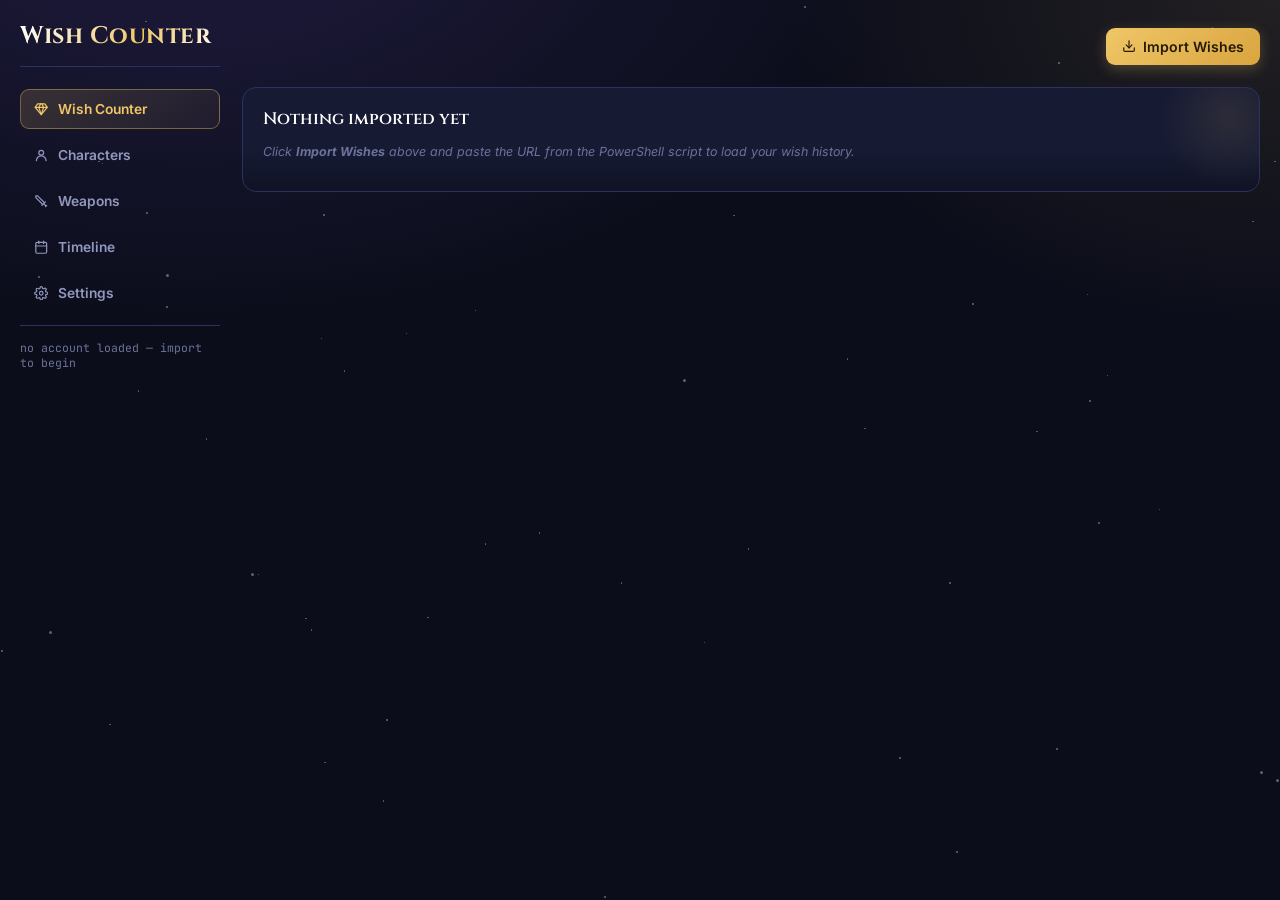
==== wish-counter.html @ 2083ac7d "Uploaded Files" ====
﻿<!DOCTYPE html>
<html lang="en">
<head>
<meta charset="UTF-8">
<meta name="viewport" content="width=device-width, initial-scale=1.0">
<title>Wish Counter</title>
<link rel="preconnect" href="https://fonts.googleapis.com">
<link href="https://fonts.googleapis.com/css2?family=Cinzel:wght@500;600;700&family=Inter:wght@400;500;600;700&family=JetBrains+Mono:wght@400;500&display=swap" rel="stylesheet">
<style>
  :root{
    --bg: #0b0d1a;
    --bg-2: #101324;
    --panel: #161a33;
    --panel-2: #1d2144;
    --panel-3: #262b52;
    --line: #2c3160;
    --text: #eef0fb;
    --muted: #9298bd;
    --muted-2: #6c7299;
    --gold: #f0c667;
    --gold-dim: #a9873f;
    --purple: #c79bf5;
    --purple-dim: #7a5ea8;
    --blue: #7fb8ea;
    --win: #7fe0a3;
    --lose: #f2879a;
    --danger: #f2879a;
    --radius: 14px;
    --radius-sm: 9px;
    font-size: 16px;
  }
  *{box-sizing:border-box;}
  html,body{margin:0;padding:0;}
  body{
    background:
      radial-gradient(1200px 700px at 15% -10%, rgba(120,90,220,0.18), transparent 60%),
      radial-gradient(900px 600px at 100% 0%, rgba(240,198,103,0.10), transparent 55%),
      var(--bg);
    color:var(--text);
    font-family:'Inter', -apple-system, BlinkMacSystemFont, sans-serif;
    min-height:100vh;
    position:relative;
    overflow-x:hidden;
  }
  .stars{
    position:fixed; inset:0; z-index:0; pointer-events:none; overflow:hidden;
  }
  .stars span{
    position:absolute; width:2px; height:2px; background:#fff; border-radius:50%;
    opacity:0.35; animation:twinkle 4s ease-in-out infinite;
  }
  @keyframes twinkle{ 0%,100%{opacity:.15;} 50%{opacity:.7;} }
  @media (prefers-reduced-motion: reduce){ .stars span{ animation:none; opacity:.3; } }

  .wrap{ position:relative; z-index:1; max-width:100%; margin:0 auto; padding:28px 20px 80px; }

  .brand{ margin-bottom:16px; padding-bottom:14px; border-bottom:1px solid var(--line); }
  .brand h1{
    font-family:'Cinzel', serif; font-weight:700; letter-spacing:0.5px;
    font-size:1.5rem; margin:0;
    background:linear-gradient(120deg,#fff, var(--gold) 60%, #fff);
    -webkit-background-clip:text; background-clip:text; color:transparent;
  }
  .sidebar .sub{
    color:var(--muted-2); font-size:0.72rem; font-family:'JetBrains Mono',monospace;
    padding-top:14px; margin-top:6px; border-top:1px solid var(--line); word-break:break-word;
  }

  .topbtns{ display:flex; gap:10px; align-items:center; flex-wrap:wrap; }
  select#accountSelect{
    background:var(--panel-2); color:var(--text); border:1px solid var(--line);
    border-radius:var(--radius-sm); padding:9px 12px; font-family:'JetBrains Mono',monospace; font-size:0.8rem;
  }
  button{
    font-family:'Inter',sans-serif; cursor:pointer; border:none; border-radius:var(--radius-sm);
    padding:10px 16px; font-size:0.88rem; font-weight:600; transition:transform .12s ease, box-shadow .12s ease, background .15s ease;
    display:inline-flex; align-items:center; justify-content:center; gap:7px;
  }
  .lucide{ width:1em; height:1em; flex-shrink:0; vertical-align:-0.125em; }
  button:active{ transform:scale(0.97); }
  button:focus-visible, select:focus-visible, textarea:focus-visible, input:focus-visible{
    outline:2px solid var(--gold); outline-offset:2px;
  }
  .btn-primary{ background:linear-gradient(135deg, var(--gold), #d9a53f); color:#241a05; box-shadow:0 4px 14px rgba(240,198,103,0.25);}
  .btn-primary:hover{ box-shadow:0 6px 18px rgba(240,198,103,0.38); }
  .btn-ghost{ background:var(--panel-2); color:var(--text); border:1px solid var(--line); }
  .btn-ghost:hover{ background:var(--panel-3); }
  .btn-danger{ background:rgba(242,135,154,0.15); color:var(--lose); border:1px solid rgba(242,135,154,0.4); }
  .btn-danger:hover{ background:rgba(242,135,154,0.25); }
  .btn-small{ padding:6px 11px; font-size:0.76rem; }

  .wish-view-header{
    display:flex; align-items:center; justify-content:space-between; gap:16px;
    flex-wrap:wrap; margin-bottom:22px;
  }
  .wish-view-header .worth-strip{ margin-bottom:0; }
  .wish-view-header .topbtns{ margin-left:auto; }

  .worth-strip{
    display:flex; align-items:center; gap:10px; color:var(--muted);
    font-family:'JetBrains Mono',monospace; font-size:0.82rem; margin-bottom:22px;
  }
  .worth-strip .gem{ color:var(--gold); }
  .worth-strip b{ color:var(--gold); font-weight:600; }

  .grid{
    display:grid; grid-template-columns:1fr 1fr; gap:18px;
    align-items:start;
  }
  @media (max-width:760px){
    .grid{ grid-template-columns:1fr; }
  }

  .card{
    background:linear-gradient(180deg, var(--panel), var(--panel) 60%, var(--bg-2));
    border:1px solid var(--line); border-radius:var(--radius);
    padding:20px; position:relative; overflow:hidden;
  }
  .card::before{
    content:''; position:absolute; top:-40px; right:-40px; width:140px; height:140px;
    background:radial-gradient(circle, rgba(240,198,103,0.10), transparent 70%);
    pointer-events:none;
  }
  .card h2{
    font-family:'Cinzel',serif; font-size:1.05rem; margin:0 0 14px; font-weight:600;
    display:flex; align-items:center; justify-content:space-between; color:#fff;
  }
  .card h2 .cap{ font-size:0.68rem; color:var(--muted-2); font-family:'JetBrains Mono',monospace; font-weight:500; }
  .card h2 .h2-title-group{ display:flex; align-items:center; gap:8px; min-width:0; }
  .card h2 .ends-badge{
    font-family:'JetBrains Mono',monospace; font-size:0.62rem; font-weight:600; letter-spacing:.02em;
    color:var(--gold); background:rgba(240,198,103,0.13); border:1px solid rgba(240,198,103,0.4);
    border-radius:999px; padding:2px 8px; white-space:nowrap; flex-shrink:0;
  }

  .stat-row{
    display:flex; align-items:center; justify-content:space-between;
    padding:11px 0; border-top:1px solid rgba(255,255,255,0.05);
  }
  .stat-row:first-of-type{ border-top:none; }
  .stat-label{ display:flex; flex-direction:column; gap:2px; }
  .stat-label .t{ font-size:0.85rem; color:var(--text); font-weight:500; }
  .stat-label .d{ font-size:0.72rem; color:var(--muted-2); }
  .stat-value{ font-family:'JetBrains Mono',monospace; font-size:1.5rem; font-weight:600; display:flex; align-items:center; gap:6px; }
  .stat-value .arrow{ color:var(--win); font-size:1rem; }
  .stat-value.gold{ color:var(--gold); }
  .stat-value.purple{ color:var(--purple); }

  .toggle-details{
    width:36px; height:28px; margin:14px auto 0; display:flex; align-items:center; justify-content:center;
    background:var(--panel-2); border:1px solid var(--line); color:var(--muted);
    border-radius:20px; font-size:0.85rem;
  }
  .toggle-details:hover{ background:var(--panel-3); color:var(--text); }

  .rarity-filters{ display:flex; gap:8px; align-items:center; margin:14px 0 10px; flex-wrap:wrap; }
  #weaponRarityPicker{ flex-wrap:nowrap; }
  #weaponRarityPicker .rarity-pill{ flex:1 1 0; text-align:center; padding-left:0; padding-right:0; }
  .rarity-pill{
    border-radius:20px; padding:6px 14px; font-size:0.76rem; font-weight:700;
    border:1.5px solid transparent; cursor:pointer; font-family:'Inter',sans-serif;
    opacity:0.4; transition:opacity .15s ease, transform .12s ease;
  }
  .rarity-pill:active{ transform:scale(0.96); }
  .rarity-pill.active{ opacity:1; }
  .rarity-pill.five{ background:rgba(240,198,103,0.18); color:var(--gold); border-color:rgba(240,198,103,0.55); }
  .rarity-pill.four{ background:rgba(199,155,245,0.16); color:var(--purple); border-color:rgba(199,155,245,0.5); }
  .rarity-pill.three{ background:rgba(127,184,234,0.16); color:var(--blue); border-color:rgba(127,184,234,0.5); }
  .rarity-pill.two{ background:rgba(127,224,163,0.16); color:var(--win); border-color:rgba(127,224,163,0.5); }
  .rarity-pill.one{ background:rgba(146,152,189,0.16); color:var(--muted); border-color:rgba(146,152,189,0.5); }
  .sort-toggle-btn{
    margin-left:auto; background:var(--panel-2); border:1px solid var(--line); color:var(--muted);
    border-radius:var(--radius-sm); width:32px; height:32px; display:flex; align-items:center;
    justify-content:center; font-size:0.85rem; cursor:pointer;
  }
  .sort-toggle-btn:hover{ background:var(--panel-3); color:var(--text); }

  .pull-table-wrap{ max-height:420px; overflow-y:auto; margin-top:4px; border:1px solid var(--line); border-radius:var(--radius-sm); }

  /* Stylized scrollbars, matching the site's palette */
  .pull-table-wrap, .modal, .log-box, .account-list{
    scrollbar-width: thin;
    scrollbar-color: var(--gold-dim) var(--panel-2);
  }
  .pull-table-wrap::-webkit-scrollbar, .modal::-webkit-scrollbar, .log-box::-webkit-scrollbar, .account-list::-webkit-scrollbar{
    width:10px;
  }
  .pull-table-wrap::-webkit-scrollbar-track, .modal::-webkit-scrollbar-track, .log-box::-webkit-scrollbar-track, .account-list::-webkit-scrollbar-track{
    background:var(--panel-2); border-radius:10px;
  }
  .pull-table-wrap::-webkit-scrollbar-thumb, .modal::-webkit-scrollbar-thumb, .log-box::-webkit-scrollbar-thumb, .account-list::-webkit-scrollbar-thumb{
    background:linear-gradient(180deg, var(--gold), var(--gold-dim));
    border-radius:10px; border:2px solid var(--panel-2);
  }
  .pull-table-wrap::-webkit-scrollbar-thumb:hover, .modal::-webkit-scrollbar-thumb:hover, .log-box::-webkit-scrollbar-thumb:hover, .account-list::-webkit-scrollbar-thumb:hover{
    background:linear-gradient(180deg, #ffdd8a, var(--gold));
  }
  html{
    scrollbar-width: thin;
    scrollbar-color: var(--gold-dim) var(--bg);
  }
  ::-webkit-scrollbar{ width:11px; height:11px; }
  ::-webkit-scrollbar-track{ background:var(--bg); }
  ::-webkit-scrollbar-thumb{
    background:linear-gradient(180deg, var(--gold), var(--gold-dim));
    border-radius:10px; border:2px solid var(--bg);
  }
  ::-webkit-scrollbar-thumb:hover{ background:linear-gradient(180deg, #ffdd8a, var(--gold)); }
  ::-webkit-scrollbar-corner{ background:var(--bg); }
  table.pulls{ width:100%; border-collapse:collapse; font-size:0.8rem; }
  table.pulls thead th{
    position:sticky; top:0; background:var(--panel-2); text-align:left; padding:8px 12px;
    color:var(--muted-2); font-weight:600; font-size:0.66rem; text-transform:uppercase;
    letter-spacing:0.04em; font-family:'JetBrains Mono',monospace;
  }
  table.pulls th.num, table.pulls td.num{ text-align:right; }
  table.pulls td{ padding:7px 12px; border-top:1px solid rgba(255,255,255,0.05); }
  table.pulls td.name{ font-weight:600; }
  table.pulls td.name.five{ color:var(--gold); }
  table.pulls td.name.four{ color:var(--purple); }
  table.pulls td.name.three{ color:var(--blue); }
  table.pulls td.time{ color:var(--muted); font-family:'JetBrains Mono',monospace; font-size:0.72rem; white-space:nowrap; }
  table.pulls td.pity{ font-family:'JetBrains Mono',monospace; }

  .details{ display:none; margin-top:14px; }
  .details.open{ display:block; animation:fadein .2s ease; }
  @keyframes fadein{ from{opacity:0; transform:translateY(-4px);} to{opacity:1; transform:none;} }

  table.mini{ width:100%; border-collapse:collapse; font-size:0.78rem; margin-bottom:14px; }
  table.mini th{ text-align:left; color:var(--muted-2); font-weight:500; padding:4px 6px; font-family:'JetBrains Mono',monospace; font-size:0.68rem; text-transform:uppercase; letter-spacing:0.04em; }
  table.mini td{ padding:5px 6px; border-top:1px solid rgba(255,255,255,0.05); }
  table.mini td.num, table.mini th.num{ text-align:right; font-family:'JetBrains Mono',monospace; }
  tr.rowgold td:first-child{ color:var(--gold); font-weight:600; }
  tr.rowpurple td:first-child{ color:var(--purple); font-weight:600; padding-left:16px; }
  tr.rowsub td:first-child{ padding-left:16px; color:var(--muted); }

  .chip-label{ font-size:0.7rem; color:var(--muted-2); margin:10px 0 6px; font-family:'JetBrains Mono',monospace; text-transform:uppercase; letter-spacing:.05em; }
  .chips-slot:empty{ margin:0; }
  .rarity-grid{ display:grid; grid-template-columns:repeat(auto-fill, minmax(84px, 1fr)); gap:8px; }
  .rarity-card{
    border-radius:8px; overflow:hidden; box-shadow:0 3px 10px rgba(0,0,0,0.3); position:relative;
    border:1.5px solid var(--purple); /* default/lose color; overridden by .win below */
  }
  .rarity-card .element-badge{ position:absolute; top:4px; left:4px; z-index:3; }
  .rarity-card.win{ border-color:var(--gold); }
  .rarity-card.guaranteed{ border-style:dashed; }
  .rarity-card .portrait-box{
    aspect-ratio:1/1; width:100%; background:var(--panel-2);
    display:flex; align-items:center; justify-content:center; overflow:hidden;
  }
  .rarity-card .portrait-box img{ width:100%; height:100%; object-fit:contain; }
  .rarity-card .info-bar{ padding:3px 5px; }
  .rarity-card .info-bar.win{ background:var(--gold); color:#241a03; }
  .rarity-card .info-bar.lose{ background:var(--purple); color:#241a33; }
  .rarity-card .info-bar .name{ font-size:0.62rem; font-weight:700; white-space:nowrap; overflow:hidden; text-overflow:ellipsis; }
  .rarity-card .info-bar .meta{ display:flex; justify-content:space-between; align-items:center; margin-top:1px; }
  .rarity-card .info-bar .time{ font-size:0.5rem; opacity:0.8; font-family:'JetBrains Mono',monospace; }
  .rarity-card .info-bar .pity{
    font-family:'JetBrains Mono',monospace; font-size:0.56rem; font-weight:700;
    background:rgba(6,7,16,0.78); border-radius:6px; padding:0 4px;
  }
  .empty-note{ color:var(--muted-2); font-size:0.78rem; font-style:italic; }

  .history-card{ display:flex; flex-direction:column; }
  select.year-select{
    background:var(--panel-2); color:var(--text); border:1px solid var(--line);
    border-radius:var(--radius-sm); padding:7px 11px; font-family:'JetBrains Mono',monospace; font-size:0.78rem;
    cursor:pointer; flex-shrink:0;
  }
  select.year-select:hover{ background:var(--panel-3); }
  .chart-card{ background:var(--bg-2); border:1px solid var(--line); border-radius:var(--radius-sm); padding:14px; position:relative; }
  .chip-header-row{ display:flex; align-items:center; justify-content:space-between; gap:8px; margin:10px 0 6px; flex-wrap:wrap; }
  .chip-header-row .chip-label{ margin:0; }
  .legend{ display:flex; gap:16px; font-size:0.72rem; color:var(--muted); margin-top:10px; }
  .legend span{ display:inline-flex; align-items:center; gap:5px; }
  .legend i{ width:9px; height:9px; border-radius:2px; display:inline-block; }

  .month-label{ fill:var(--muted-2); font-family:'JetBrains Mono',monospace; font-size:9px; }
  .bar-seg{ transition:opacity .1s ease; }
  .hover-col{ fill:#fff; opacity:0; transition:opacity .1s ease; pointer-events:none; }
  .hit-rect{ fill:transparent; cursor:pointer; }

  .chart-tooltip{
    position:absolute; z-index:5; pointer-events:none; opacity:0;
    transform:translate(-50%, calc(-100% - 12px)); transition:opacity .1s ease;
    background:var(--panel-2); border:1px solid var(--line); border-radius:var(--radius-sm);
    padding:10px 13px; box-shadow:0 8px 22px rgba(0,0,0,0.45); white-space:nowrap;
    font-family:'JetBrains Mono',monospace; font-size:0.74rem; color:var(--text);
  }
  .chart-tooltip.show{ opacity:1; }
  .chart-tooltip .tt-month{ font-family:'Cinzel',serif; font-size:0.8rem; color:#fff; margin-bottom:6px; font-weight:600; }
  .chart-tooltip .tt-row{ display:flex; align-items:center; gap:7px; padding:2px 0; color:var(--muted); }
  .chart-tooltip .tt-row b{ color:var(--text); margin-left:auto; padding-left:14px; }
  .chart-tooltip .tt-dot{ width:8px; height:8px; border-radius:2px; display:inline-block; }
  .chart-tooltip .tt-dot.five{ background:var(--gold); }
  .chart-tooltip .tt-dot.four{ background:var(--purple); }
  .chart-tooltip .tt-dot.three{ background:var(--blue); }
  .chart-tooltip .tt-total{ margin-top:6px; padding-top:6px; border-top:1px solid rgba(255,255,255,0.08); display:flex; justify-content:space-between; gap:14px; color:var(--muted); }
  .chart-tooltip .tt-total b{ color:var(--gold); }

  /* Modal */
  .overlay{
    position:fixed; inset:0; background:rgba(6,7,16,0.72); backdrop-filter:blur(3px);
    display:none; align-items:flex-start; justify-content:center; z-index:50; padding:5vh 16px;
  }
  .overlay.open{ display:flex; }
  .modal{
    background:var(--panel-2); border:1px solid var(--line); border-radius:var(--radius);
    width:100%; max-width:560px; padding:24px; max-height:88vh; overflow-y:auto;
  }
  .modal h3, .settings-card h2{ font-family:'Cinzel',serif; margin:0 0 6px; font-size:1.2rem; }
  .modal p.hint, .settings-card p.hint{ color:var(--muted); font-size:0.82rem; margin:0 0 16px; line-height:1.5; }
  .modal label, .settings-card label{ display:block; font-size:0.78rem; color:var(--muted); margin:14px 0 6px; font-weight:600; }
  .modal textarea, .modal input[type=text], .modal input[type=number],
  .settings-card textarea, .settings-card input[type=text], .settings-card input[type=number]{
    width:100%; background:var(--bg-2); border:1px solid var(--line); color:var(--text);
    border-radius:var(--radius-sm); padding:10px 12px; font-family:'JetBrains Mono',monospace; font-size:0.78rem;
    resize:vertical;
  }
  .modal select, .settings-card select{
    width:100%; background:var(--bg-2); border:1px solid var(--line); color:var(--text);
    border-radius:var(--radius-sm); padding:10px 12px; font-family:'JetBrains Mono',monospace; font-size:0.78rem;
    cursor:pointer;
  }
  .modal-actions{ display:flex; gap:10px; justify-content:flex-end; margin-top:20px; }
  .check-row{ display:flex; align-items:center; gap:9px; cursor:pointer; font-size:0.85rem; color:var(--text); font-weight:500; }
  .check-row input[type=checkbox]{
    width:17px; height:17px; accent-color:var(--gold); cursor:pointer; flex-shrink:0;
  }
  .modal-close{ position:sticky; top:0; float:right; background:none; border:none; color:var(--muted); font-size:1.3rem; padding:0 4px; }

  .account-list{
    display:flex; flex-direction:column; gap:8px; margin-bottom:4px;
    max-height:220px; overflow-y:auto; padding-right:2px;
  }
  .account-row{
    display:flex; align-items:center; justify-content:space-between; gap:10px; flex-wrap:wrap;
    background:var(--panel); border:1px solid var(--line); border-radius:var(--radius-sm); padding:9px 12px;
  }
  .account-row.active{ border-color:var(--gold-dim); background:rgba(240,198,103,0.07); }
  .account-row-info{ display:flex; align-items:center; gap:9px; flex-wrap:wrap; }
  .account-row .uid{ font-family:'JetBrains Mono',monospace; font-size:0.8rem; font-weight:600; color:var(--text); }
  .account-row .tag-active{
    font-size:0.6rem; text-transform:uppercase; letter-spacing:.05em; color:var(--gold);
    background:rgba(240,198,103,0.15); border:1px solid rgba(240,198,103,0.4); border-radius:10px; padding:2px 7px;
  }
  .account-row .count{ font-size:0.72rem; color:var(--muted-2); font-family:'JetBrains Mono',monospace; }
  .account-row .account-delete{ flex-shrink:0; white-space:nowrap; }

  .log-box{
    background:#05060f; border:1px solid var(--line); border-radius:var(--radius-sm);
    padding:10px 12px; max-height:180px; overflow-y:auto; font-family:'JetBrains Mono',monospace;
    font-size:0.72rem; color:var(--muted); margin-top:14px; display:none;
  }
  .log-box.show{ display:block; }
  .log-box .ok{ color:var(--win); }
  .log-box .err{ color:var(--lose); }
  .log-box .warn{ color:var(--gold); }

  .spinner{
    width:14px; height:14px; border-radius:50%; border:2px solid rgba(255,255,255,0.25);
    border-top-color:#241a05; display:inline-block; animation:spin .7s linear infinite; margin-right:6px; vertical-align:-2px;
  }
  @keyframes spin{ to{ transform:rotate(360deg); } }


  /* ---------------------------------------------------------------------
   * Sidebar layout
   * ------------------------------------------------------------------- */
  .app-body{ display:flex; align-items:flex-start; gap:22px; }
  .sidebar{
    flex:0 0 200px; display:flex; flex-direction:column; gap:6px;
    position:fixed; top:20px; left:20px; width:200px;
    max-height:calc(100vh - 40px); overflow-y:auto;
  }
  .nav-item{
    display:flex; align-items:center; gap:10px; width:100%; text-align:left;
    background:transparent; color:var(--muted); border:1px solid transparent;
    border-radius:var(--radius-sm); padding:11px 13px; font-size:0.86rem; font-weight:600;
    justify-content:flex-start;
  }
  .nav-item:hover{ background:var(--panel-2); color:var(--text); }
  .nav-item.active{
    background:linear-gradient(135deg, rgba(240,198,103,0.16), rgba(240,198,103,0.05));
    border-color:rgba(240,198,103,0.4); color:var(--gold);
  }
  .nav-item .lucide{ width:1.05em; height:1.05em; flex-shrink:0; }
  .main-panel{ flex:1 1 auto; min-width:0; margin-left:222px; }
  .view-panel{ display:none; }
  .view-panel.active{ display:block; animation:fadein .18s ease; }

  @media (max-width:760px){
    .app-body{ flex-direction:column; }
    .sidebar{
      position:static; flex-direction:row; width:100%; max-height:none; overflow-y:visible;
      overflow-x:auto; gap:8px;
    }
    .nav-item{ flex:0 0 auto; white-space:nowrap; }
    .main-panel{ margin-left:0; }
  }

  /* ---------------------------------------------------------------------
   * Characters table/grid
   * ------------------------------------------------------------------- */
  .characters-card{ overflow:visible; }
  .characters-toolbar{ display:flex; align-items:center; gap:10px; margin-bottom:14px; flex-wrap:wrap; }
  .characters-search{
    background:var(--panel-2); color:var(--text); border:1px solid var(--line);
    border-radius:var(--radius-sm); padding:9px 12px; font-family:'Inter',sans-serif; font-size:0.82rem;
    flex:1 1 180px; min-width:140px;
  }
  .characters-search:focus-visible{ outline:2px solid var(--gold); outline-offset:1px; }

  .characters-filterbar{ display:flex; align-items:center; gap:8px; flex-wrap:wrap; margin-bottom:14px; }

  .sort-dropdown{ position:relative; }
  .sort-dropdown-btn{
    display:flex; align-items:center; gap:10px; justify-content:space-between; min-width:140px;
    background:var(--panel-2); color:var(--text); border:1.5px solid var(--line);
    border-radius:var(--radius-sm); padding:9px 13px; font-family:'Inter',sans-serif; font-size:0.82rem; font-weight:600;
  }
  .sort-dropdown-btn:hover{ border-color:var(--gold-dim); }
  .sort-dropdown-btn .chevron{ color:var(--muted); transition:transform .15s ease; flex-shrink:0; }
  .sort-dropdown.open .sort-dropdown-btn{ border-color:var(--gold); }
  .sort-dropdown.open .sort-dropdown-btn .chevron{ transform:rotate(180deg); color:var(--gold); }
  .sort-dropdown-panel{
    position:absolute; top:calc(100% + 6px); left:0; min-width:190px; z-index:20;
    background:var(--panel-2); border:1px solid var(--line); border-radius:var(--radius-sm);
    box-shadow:0 12px 30px rgba(0,0,0,0.5); padding:6px; display:none; flex-direction:column; gap:1px;
  }
  .sort-dropdown.open .sort-dropdown-panel{ display:flex; }
  .sort-option{
    background:transparent; border:none; color:var(--text); text-align:left; padding:8px 11px;
    border-radius:7px; font-size:0.82rem; font-weight:500; font-family:'Inter',sans-serif;
  }
  .sort-option:hover{ background:var(--panel-3); }
  .sort-option.active{ color:var(--gold); font-weight:700; background:rgba(240,198,103,0.09); }

  .icon-toggle-btn{
    background:var(--panel-2); border:1px solid var(--line); color:var(--muted);
    border-radius:10px; width:34px; height:34px; flex-shrink:0;
    display:flex; align-items:center; justify-content:center;
  }
  .icon-toggle-btn:hover{ background:var(--panel-3); color:var(--text); }
  .icon-toggle-btn.desc svg{ transform:scaleY(-1); }

  .icon-filter-row{ display:flex; gap:6px; }
  .icon-filter-row + .icon-filter-row{ border-left:1px solid var(--line); padding-left:10px; margin-left:2px; }
  .icon-filter-row + .rarity-filters{ border-left:1px solid var(--line); padding-left:10px; margin-left:2px; }
  .icon-filter-btn{
    width:34px; height:34px; flex-shrink:0; border-radius:9px;
    background:var(--panel-2); border:1px solid var(--line); color:var(--muted-2);
    display:flex; align-items:center; justify-content:center;
    opacity:0.4; transition:opacity .15s ease, transform .12s ease, background .15s ease;
  }
  .icon-filter-btn svg{ width:17px; height:17px; }
  .icon-filter-btn:hover{ opacity:0.75; }
  .icon-filter-btn:active{ transform:scale(0.94); }
  .icon-filter-btn.active{ opacity:1; }
  .icon-filter-btn.star.active svg{ fill:currentColor; }
  .icon-filter-btn.five.active{ color:var(--gold); border-color:rgba(240,198,103,0.55); background:rgba(240,198,103,0.13); }
  .icon-filter-btn.four.active{ color:var(--purple); border-color:rgba(199,155,245,0.55); background:rgba(199,155,245,0.13); }
  .icon-filter-btn.three.active{ color:var(--blue); border-color:rgba(127,184,234,0.55); background:rgba(127,184,234,0.13); }
  .icon-filter-btn.two.active{ color:var(--win); border-color:rgba(127,224,163,0.55); background:rgba(127,224,163,0.13); }
  .icon-filter-btn.one.active{ color:var(--muted); border-color:rgba(146,152,189,0.55); background:rgba(146,152,189,0.13); }

  .std-picker{ display:flex; flex-wrap:wrap; gap:6px; max-height:170px; overflow-y:auto; padding:2px; margin-bottom:4px; }
  .std-summary{
    display:flex; flex-wrap:wrap; gap:6px; min-height:32px; align-items:center;
    color:var(--muted); font-size:0.78rem; font-family:'JetBrains Mono',monospace;
  }
  .std-summary .std-chip{ cursor:default; opacity:1; }
  .std-summary-empty{ color:var(--muted); font-style:italic; }

  /* Character picker modal: wide enough for exactly 4 card columns, and only
     the character grid itself scrolls — the title/toolbar/filterbar above it
     and the Cancel/Done actions below it stay put since they sit outside the
     grid's own scroll container. */
  .character-picker-modal{ max-width:620px; display:flex; flex-direction:column; overflow-x:hidden; }
  .character-picker-card{ overflow:visible; }
  .character-picker-modal .characters-grid{ max-height:420px; overflow-y:auto; padding-right:4px; margin-right:-4px; }
  .character-picker-modal .character-card{ cursor:pointer; }
  .weapon-picker-modal .weapons-grid{ max-height:420px; overflow-y:auto; padding-right:4px; margin-right:-4px; }
  .weapon-picker-modal .weapon-card{ cursor:pointer; }
  .std-chip{
    background:var(--panel-2); border:1px solid var(--line); color:var(--muted-2);
    border-radius:999px; padding:6px 12px; font-family:'JetBrains Mono',monospace; font-size:0.72rem;
    cursor:pointer; opacity:0.55; transition:opacity .15s ease, background .15s ease, color .15s ease, border-color .15s ease;
    white-space:nowrap;
  }
  .std-chip:hover{ opacity:0.85; }
  .std-chip.active{ opacity:1; background:rgba(240,198,103,0.15); border-color:rgba(240,198,103,0.55); color:var(--gold); }
  .std-picker-empty{ color:var(--muted); font-size:0.78rem; font-family:'JetBrains Mono',monospace; padding:6px 0; }

  .weapon-icon-mask{ display:inline-block; flex-shrink:0; }

  .weapon-pill-row{ display:flex; gap:0; border-radius:10px; overflow:hidden; }
  .weapon-pill-btn{
    width:34px; height:34px; flex-shrink:0; border:none; border-radius:0; background:#1d2144;
    display:flex; align-items:center; justify-content:center;
    opacity:0.4; transition:opacity .15s ease, transform .12s ease;
  }
  .weapon-pill-btn:hover{ opacity:0.75; }
  .weapon-pill-btn.active{ opacity:1; }
  .weapon-pill-btn:active{ transform:scale(0.94); }

  .character-name-row{ display:flex; align-items:center; justify-content:space-between; gap:4px; width:100%; height:22px; overflow:hidden; }

  .modal-picker-row{ display:flex; gap:0; border-radius:10px; overflow:hidden; width:100%; }
  .modal-picker-btn{
    flex:1 1 0; border:none; border-radius:0; padding:10px 0; display:flex; align-items:center; justify-content:center;
    opacity:0.35; transition:opacity .15s ease;
  }
  .modal-picker-btn svg{ width:16px; height:16px; }
  .modal-picker-btn:hover{ opacity:0.65; }
  .modal-picker-btn.active{ opacity:1; }
  .modal-picker-btn:active{ transform:scale(0.96); }

  .modal-weapon-picker-row{ display:flex; gap:0; border-radius:10px; overflow:hidden; flex:1 1 auto; }
  .modal-weapon-picker-btn{
    flex:1 1 0; height:40px; border:none; border-radius:0; background:#1d2144;
    display:flex; align-items:center; justify-content:center; opacity:0.4; transition:opacity .15s ease, transform .12s ease;
  }
  .modal-weapon-picker-btn:hover{ opacity:0.75; }
  .modal-weapon-picker-btn.active{ opacity:1; }
  .modal-weapon-picker-btn:active{ transform:scale(0.94); }

  /* Character modal: Rarity (2 buttons) + Weapon Type (5 buttons) = 7 buttons,
     stretched together as one continuous bar the same total width as the
     7-button Element row above it, with every button the same width. */
  #characterRarityWeaponRow{ display:flex; gap:0; width:100%; border-radius:10px; overflow:hidden; }
  #characterRarityPicker{ display:flex; gap:0; flex:2 1 0; }
  #characterRarityPicker .icon-filter-btn{
    flex:1 1 0; width:auto; height:40px; border-radius:0; border-left:none; border-top:none; border-bottom:none;
  }
  #characterWeaponPicker{ flex:5 1 0; }

  .modal-rarity-picker-row{ display:flex; gap:6px; flex-shrink:0; }

  .constellation-control{ display:flex; align-items:center; gap:8px; }
  .constellation-btn{
    width:32px; height:32px; flex-shrink:0; border-radius:8px; background:var(--panel-2); border:1px solid var(--line);
    color:var(--text); font-size:1.05rem; font-weight:700; display:flex; align-items:center; justify-content:center;
    line-height:1;
  }
  .constellation-btn:hover{ background:var(--panel-3); }
  .constellation-btn:active{ transform:scale(0.94); }
  .constellation-btn:disabled{ opacity:0.3; }
  .constellation-value{
    min-width:32px; text-align:center; font-family:'JetBrains Mono',monospace; font-weight:700; font-size:0.9rem; color:var(--gold);
  }

  .element-pill-row{
    display:flex; gap:0; border-radius:10px; overflow:hidden; border:none; width:30%;
  }
  .element-pill-btn{
    flex:1 1 0; border:none; border-radius:0; padding:8px 0; display:flex; align-items:center; justify-content:center;
    opacity:0.35; transition:opacity .15s ease, flex-grow .15s ease;
  }
  .element-pill-btn svg{ width:16px; height:16px; }
  .element-pill-btn:hover{ opacity:0.65; }
  .element-pill-btn.active{ opacity:1; }
  .element-pill-btn:active{ transform:scale(0.96); }

  .character-group-header{
    grid-column: 1 / -1; display:flex; align-items:center; gap:10px;
    font-family:'Cinzel',serif; font-weight:600; font-size:1rem; color:#fff;
    margin:6px 0 2px; padding-top:14px; border-top:1px solid var(--line);
  }
  .character-group-header:first-child{ border-top:none; padding-top:0; margin-top:0; }
  .element-badge{ border-radius:50%; display:flex; align-items:center; justify-content:center; flex-shrink:0; color:var(--muted); background:var(--panel-2); }
  .element-badge.lg{ width:28px; height:28px; }
  .element-badge.lg svg{ width:16px; height:16px; }
  .element-badge.sm{ width:16px; height:16px; }
  .element-badge.sm svg{ width:10px; height:10px; }

  .characters-grid{
    display:grid; grid-template-columns:repeat(auto-fill, minmax(96px, 1fr)); gap:8px;
  }
  .character-card{
    background:var(--panel); border-radius:9px;
    cursor:pointer; transition:transform .15s ease, box-shadow .15s ease;
    text-align:center; position:relative; overflow:hidden;
    display:flex; flex-direction:column; padding:0;
  }
  .character-card:hover{
    transform:translateY(-2px); box-shadow:0 6px 16px rgba(0,0,0,0.4);
  }
  .character-portrait-wrap{
    position:relative; width:100%; aspect-ratio:1/1; overflow:hidden; flex-shrink:0;
  }
  .character-portrait{
    position:absolute; inset:0; width:100%; height:100%; object-fit:cover; object-position:center top;
    z-index:0; transition:filter .15s ease, opacity .15s ease;
    filter:drop-shadow(0 2px 3px rgba(0,0,0,0.55)) drop-shadow(0 5px 8px rgba(0,0,0,0.4));
  }
  .character-card.greyed-out .character-portrait{
    filter:grayscale(1) brightness(0.55) drop-shadow(0 2px 3px rgba(0,0,0,0.55)) drop-shadow(0 5px 8px rgba(0,0,0,0.4));
  }
  .character-card.greyed-out .character-info,
  .character-card.greyed-out .character-info-pill{
    filter:grayscale(0.75) brightness(0.55);
  }
  .character-card.rarity-5{
    background:#926d45;
  }
  .character-card.rarity-5:hover{ box-shadow:0 6px 18px rgba(146,109,69,0.45); }
  .character-card.rarity-4{
    background:#7b5c90;
  }
  .character-card.rarity-4:hover{ box-shadow:0 6px 18px rgba(123,92,144,0.45); }
  .character-card.greyed-out.rarity-5,
  .character-card.greyed-out.rarity-4{
    background:#2c2c34;
  }
  .character-info{
    padding:4px 5px 5px; background:rgba(6,7,16,0.72); color:#fff;
  }
  .character-info-text{ min-width:0; text-align:left; }
  .character-name{
    font-size:0.68rem; font-weight:700; margin:0; white-space:nowrap; overflow:hidden; text-overflow:ellipsis;
    flex:1 1 auto; min-width:0; color:inherit;
  }
  .character-top-badges{
    position:absolute; top:4px; left:4px; z-index:3; display:flex; align-items:center;
  }
  .character-info-pill{
    display:flex; align-items:center; gap:3px; flex-shrink:0;
    font-size:0.56rem; font-family:'JetBrains Mono',monospace; font-weight:700;
    background:rgba(6,7,16,0.72); border:none; color:#fff;
    border-radius:20px; padding:2px 6px;
  }
  .character-info-pill svg{ width:9px; height:9px; }
  .character-info-pill span.c6{ color:var(--gold); }
  .character-card-actions{
    position:absolute; top:4px; right:4px; z-index:3; display:none; gap:2px;
  }
  .character-card:hover .character-card-actions{ display:flex; }
  .character-action-btn{
    background:rgba(20,22,38,0.85); border:1px solid var(--line); color:var(--muted);
    border-radius:6px; width:18px; height:18px; padding:0; font-size:0.6rem;
  }
  .character-action-btn:hover{ background:var(--panel-3); color:var(--text); }


  /* ---------------------------------------------------------------------
   * Weapons table
   * ------------------------------------------------------------------- */
  .weapons-card{ overflow:visible; }
  .weapons-toolbar{ display:flex; align-items:center; gap:10px; margin-bottom:14px; flex-wrap:wrap; }
  .weapons-search{
    background:var(--panel-2); color:var(--text); border:1px solid var(--line);
    border-radius:var(--radius-sm); padding:9px 12px; font-family:'Inter',sans-serif; font-size:0.82rem;
    flex:1 1 220px; min-width:160px;
  }
  .weapons-search:focus-visible{ outline:2px solid var(--gold); outline-offset:1px; }
  .weapons-filterbar{ display:flex; align-items:center; gap:8px; flex-wrap:wrap; margin-bottom:14px; }

  /* Timeline view — Gantt chart, paimon.moe style */
  .timeline-toolbar{ display:flex; align-items:center; gap:14px; margin-bottom:12px; flex-wrap:wrap; }
  .timeline-localtime-label{
    display:flex; align-items:center; gap:7px; font-family:'JetBrains Mono',monospace; font-size:0.78rem;
    color:var(--muted); cursor:pointer; user-select:none;
  }
  .timeline-localtime-label input{ width:15px; height:15px; accent-color:var(--gold); cursor:pointer; }

  .gantt-wrap{
    position:relative; overflow-x:auto; overflow-y:visible; border:1px solid var(--line); border-radius:10px;
    background:var(--bg-2);
  }
  .timeline-card{ overflow:visible; }
  .gantt-inner{ position:relative; }
  .gantt-header{ position:sticky; top:0; z-index:3; background:var(--bg-2); border-bottom:1px solid var(--line); }
  .gantt-header-months{ position:relative; height:22px; }
  .gantt-header-month{
    position:absolute; top:0; height:22px; display:flex; align-items:center; padding-left:4px;
    font-family:'Cinzel',serif; font-weight:600; font-size:0.78rem; color:var(--gold);
  }
  .gantt-header-days{ position:relative; height:34px; border-top:1px solid var(--line); }
  .gantt-day-col{
    position:absolute; top:0; height:34px; display:flex; flex-direction:column; align-items:center;
    justify-content:center; font-family:'JetBrains Mono',monospace; line-height:1.25;
    color:var(--muted-2); font-size:0.62rem; border-right:1px solid var(--line);
  }
  .gantt-day-col .dow{ opacity:0.7; }
  .gantt-day-col .dom{ font-size:0.72rem; color:var(--text); }
  .gantt-day-col.today .dow, .gantt-day-col.today .dom{ color:var(--gold); font-weight:600; }
  .gantt-day-col.weekend{ background:rgba(255,255,255,0.02); }

  .gantt-body{ position:relative; }
  .gantt-gridline{ position:absolute; top:0; bottom:0; width:1px; background:var(--line); opacity:0.5; }
  .gantt-now-line{
    position:absolute; top:0; bottom:0; width:2px; background:var(--gold); z-index:4; pointer-events:none;
    box-shadow:0 0 8px rgba(240,198,103,0.6);
  }
  .gantt-now-badge{
    position:absolute; top:-24px; left:50%; transform:translateX(-50%); white-space:nowrap;
    background:var(--gold); color:#1a1420; font-family:'JetBrains Mono',monospace; font-size:0.68rem;
    font-weight:700; padding:2px 8px; border-radius:999px;
  }
  .gantt-rows{ position:relative; padding:0 0 10px; }
  .gantt-section-gap{ height:18px; }
  .gantt-row{ position:absolute; left:0; }
  .gantt-bar{
    position:absolute; top:0; border-radius:8px; display:flex; align-items:center;
    color:#fff; font-family:'Cinzel',serif; font-weight:600; font-size:0.8rem; white-space:nowrap;
    box-shadow:0 2px 6px rgba(0,0,0,0.35); cursor:default;
  }
  .gantt-bar.clickable{ cursor:pointer; }
  .gantt-bar.clickable:hover{ filter:brightness(1.12); }
  .gantt-bar-label{
    position:sticky; left:12px; z-index:1; padding:0 12px; max-width:100%;
    display:flex; align-items:center; gap:8px; overflow:hidden; text-shadow:0 1px 3px rgba(0,0,0,0.6);
  }
  .gantt-bar-title{ overflow:hidden; text-overflow:ellipsis; white-space:nowrap; min-width:0; }
  .gantt-bar-countdown{
    flex-shrink:0; padding:1px 8px; border-radius:999px; background:rgba(0,0,0,0.32);
    font-family:'JetBrains Mono',monospace; font-size:0.66rem; font-weight:600; color:#fff;
    text-shadow:none; white-space:nowrap;
  }
  .gantt-bar-countdown.ended{ opacity:0.55; }
  .gantt-bar-art{
    position:absolute; top:0; right:0; height:100%; width:30%; border-radius:0 8px 8px 0;
    background-size:cover; background-position:center 15%;
    -webkit-mask-image:linear-gradient(to left, rgba(0,0,0,0.85), transparent);
    mask-image:linear-gradient(to left, rgba(0,0,0,0.85), transparent);
  }
  .gantt-bar.cat-character{ background:linear-gradient(100deg, #7a5fa8, #4a3868); }
  .gantt-bar.cat-weapon{ background:linear-gradient(100deg, #b8863f, #7a5626); }
  .gantt-bar.cat-chronicled{ background:linear-gradient(100deg, #3f7fae, #274d6b); }
  .gantt-bar.cat-abyss{ background:linear-gradient(100deg, #4299e1, #24547b); }
  .gantt-bar.cat-theater{ background:linear-gradient(100deg, #777df3, #414485); }
  .gantt-bar.cat-stygian{ background:linear-gradient(100deg, #f97fdf, #88457a); }
  .gantt-bar.cat-battlepass{ background:linear-gradient(100deg, #3f939a, #1f4b4f); }
  .gantt-bar.cat-act{ background:linear-gradient(100deg, #c25b8f, #7a3459); }
  .gantt-empty-note{ padding:40px 20px; text-align:center; }
  @media (max-width:640px){
    .timeline-toolbar{ flex-direction:column; align-items:flex-start; }
  }

  .weapons-grid{
    display:grid; grid-template-columns:repeat(auto-fill, minmax(96px, 1fr)); gap:8px;
  }
  .weapon-card{
    background:var(--panel); border-radius:9px;
    cursor:pointer; transition:transform .15s ease, box-shadow .15s ease;
    text-align:center; position:relative; overflow:hidden;
    display:flex; flex-direction:column; padding:0;
  }
  .weapon-card:hover{
    transform:translateY(-2px); box-shadow:0 6px 16px rgba(0,0,0,0.4);
  }
  .weapon-portrait-wrap{
    position:relative; width:100%; aspect-ratio:1/1; overflow:hidden; flex-shrink:0;
  }
  .weapon-portrait{
    position:absolute; inset:0; width:100%; height:100%; object-fit:cover; object-position:center;
    z-index:0; transition:filter .15s ease, opacity .15s ease;
    filter:drop-shadow(0 2px 3px rgba(0,0,0,0.55)) drop-shadow(0 5px 8px rgba(0,0,0,0.4));
  }
  /* Same muted-tone treatment as character rarity cards, extended down through 1★. */
  .weapon-card.rarity-5{ background:#926d45; }
  .weapon-card.rarity-5:hover{ box-shadow:0 6px 18px rgba(146,109,69,0.45); }
  .weapon-card.rarity-4{ background:#7b5c90; }
  .weapon-card.rarity-4:hover{ box-shadow:0 6px 18px rgba(123,92,144,0.45); }
  .weapon-card.rarity-3{ background:#3d6f8f; }
  .weapon-card.rarity-3:hover{ box-shadow:0 6px 18px rgba(61,111,143,0.45); }
  .weapon-card.rarity-2{ background:#3f7a5c; }
  .weapon-card.rarity-2:hover{ box-shadow:0 6px 18px rgba(63,122,92,0.45); }
  .weapon-card.rarity-1{ background:#52566e; }
  .weapon-card.rarity-1:hover{ box-shadow:0 6px 18px rgba(82,86,110,0.45); }
  .weapon-card.no-pulls .weapon-portrait{ filter:grayscale(1) brightness(0.55) drop-shadow(0 2px 3px rgba(0,0,0,0.55)) drop-shadow(0 5px 8px rgba(0,0,0,0.4)); }
  .weapon-card.no-pulls .weapon-info,
  .weapon-card.no-pulls .weapon-info-pill{ filter:grayscale(0.75) brightness(0.55); }
  .weapon-card.greyed-out .weapon-portrait{ filter:grayscale(1) brightness(0.55) drop-shadow(0 2px 3px rgba(0,0,0,0.55)) drop-shadow(0 5px 8px rgba(0,0,0,0.4)); }
  .weapon-card.greyed-out .weapon-info,
  .weapon-card.greyed-out .weapon-info-pill{ filter:grayscale(0.75) brightness(0.55); }
  .weapon-card.greyed-out.rarity-5{ background:#2c2c34; }
  /* 1★/2★ weapons aren't obtainable through wishes at all, so they're always
     shown lit (never greyed like "not pulled yet") and are inert on hover —
     no lift, no glow, no edit button popping up. */
  .weapon-card.static-tile{ cursor:default; }
  .weapon-card.static-tile:hover{ transform:none; box-shadow:none; }
  .weapon-card.static-tile:hover .weapon-card-actions{ display:none; }
  .weapon-info{
    padding:4px 5px 5px; background:rgba(6,7,16,0.72); color:#fff;
  }
  .weapon-name-row{ display:flex; align-items:center; justify-content:space-between; gap:4px; width:100%; height:22px; overflow:hidden; }
  .weapon-name{
    font-size:0.68rem; font-weight:700; margin:0; white-space:nowrap; overflow:hidden; text-overflow:ellipsis;
    flex:1 1 auto; min-width:0; color:#fff;
  }
  .weapon-top-badges{
    position:absolute; top:4px; left:4px; z-index:3; display:flex; align-items:center;
  }
  .weapon-info-pill{
    display:flex; align-items:center; gap:3px; flex-shrink:0;
    font-size:0.56rem; font-family:'JetBrains Mono',monospace; font-weight:700;
    background:rgba(6,7,16,0.72); border:none; color:#fff;
    border-radius:20px; padding:2px 6px;
  }
  .weapon-card-actions{
    position:absolute; top:4px; right:4px; z-index:3; display:none; gap:2px;
  }
  .weapon-card:hover .weapon-card-actions{ display:flex; }
  .weapon-action-btn{
    background:rgba(20,22,38,0.85); border:1px solid var(--line); color:var(--muted);
    border-radius:6px; width:18px; height:18px; padding:0; font-size:0.6rem;
  }
  .weapon-action-btn:hover{ background:var(--panel-3); color:var(--text); }

  @media (max-width:600px){
    .wrap{ padding:20px 14px 60px; }
  }
</style>
</head>
<body>

<div class="stars" id="starField"></div>

<div class="wrap">
  <div class="app-body">
    <nav class="sidebar" id="sidebarNav">
      <div class="brand">
        <h1>Wish Counter</h1>
      </div>
      <button class="nav-item active" data-view="wish" type="button"><svg class="lucide" viewBox="0 0 24 24" fill="none" stroke="currentColor" stroke-width="2" stroke-linecap="round" stroke-linejoin="round" aria-hidden="true"><path d="M6 3h12l4 6-10 12L2 9Z"></path><path d="M11 3 8 9l4 12 4-12-3-6"></path><path d="M2 9h20"></path></svg> Wish Counter</button>
      <button class="nav-item" data-view="characters" type="button"><svg class="lucide" viewBox="0 0 24 24" fill="none" stroke="currentColor" stroke-width="2" stroke-linecap="round" stroke-linejoin="round" aria-hidden="true"><circle cx="12" cy="8" r="4"></circle><path d="M4 21c0-4.4 3.6-8 8-8s8 3.6 8 8"></path></svg> Characters</button>
      <button class="nav-item" data-view="weapons" type="button"><svg class="lucide" viewBox="0 0 24 24" fill="none" stroke="currentColor" stroke-width="2" stroke-linecap="round" stroke-linejoin="round" aria-hidden="true"><path d="M14.5 17.5 3 6V3h3l11.5 11.5"></path><path d="m13 19 6-6"></path><path d="m16 16 4 4"></path><path d="m19 21 2-2"></path></svg> Weapons</button>
      <button class="nav-item" data-view="timeline" type="button"><svg class="lucide" viewBox="0 0 24 24" fill="none" stroke="currentColor" stroke-width="2" stroke-linecap="round" stroke-linejoin="round" aria-hidden="true"><rect x="3" y="4" width="18" height="18" rx="2"></rect><line x1="16" y1="2" x2="16" y2="6"></line><line x1="8" y1="2" x2="8" y2="6"></line><line x1="3" y1="10" x2="21" y2="10"></line></svg> Timeline</button>
      <button class="nav-item" data-view="settings" type="button" style="margin-top:auto;"><svg class="lucide" viewBox="0 0 24 24" fill="none" stroke="currentColor" stroke-width="2" stroke-linecap="round" stroke-linejoin="round" aria-hidden="true"><circle cx="12" cy="12" r="3"></circle><path d="M19.4 15a1.65 1.65 0 0 0 .33 1.82l.06.06a2 2 0 0 1 0 2.83 2 2 0 0 1-2.83 0l-.06-.06a1.65 1.65 0 0 0-1.82-.33 1.65 1.65 0 0 0-1 1.51V21a2 2 0 0 1-2 2 2 2 0 0 1-2-2v-.09A1.65 1.65 0 0 0 9 19.4a1.65 1.65 0 0 0-1.82.33l-.06.06a2 2 0 0 1-2.83 0 2 2 0 0 1 0-2.83l.06-.06a1.65 1.65 0 0 0 .33-1.82 1.65 1.65 0 0 0-1.51-1H3a2 2 0 0 1-2-2 2 2 0 0 1 2-2h.09A1.65 1.65 0 0 0 4.6 9a1.65 1.65 0 0 0-.33-1.82l-.06-.06a2 2 0 0 1 0-2.83 2 2 0 0 1 2.83 0l.06.06a1.65 1.65 0 0 0 1.82.33H9a1.65 1.65 0 0 0 1-1.51V3a2 2 0 0 1 2-2 2 2 0 0 1 2 2v.09a1.65 1.65 0 0 0 1 1.51 1.65 1.65 0 0 0 1.82-.33l.06-.06a2 2 0 0 1 2.83 0 2 2 0 0 1 0 2.83l-.06.06a1.65 1.65 0 0 0-.33 1.82V9a1.65 1.65 0 0 0 1.51 1H21a2 2 0 0 1 2 2 2 2 0 0 1-2 2h-.09a1.65 1.65 0 0 0-1.51 1z"></path></svg> Settings</button>
      <span class="sub" id="uidLabel">no account loaded</span>
    </nav>

    <div class="main-panel">

      <div class="view-panel active" id="view-wish">
        <div class="wish-view-header">
          <div class="worth-strip" id="worthStrip" style="display:none;">
            <span class="gem"><svg class="lucide" viewBox="0 0 24 24" fill="none" stroke="currentColor" stroke-width="2" stroke-linecap="round" stroke-linejoin="round" aria-hidden="true"><path d="M6 3h12l4 6-10 12L2 9Z"></path><path d="M11 3 8 9l4 12 4-12-3-6"></path><path d="M2 9h20"></path></svg></span> Lifetime wishes worth <b id="worthValue">0</b> Primogems across <span id="worthCount">0</span> pulls
          </div>
          <div class="topbtns">
            <select id="accountSelect" style="display:none;"></select>
            <button class="btn-primary" id="openImport"><svg class="lucide" viewBox="0 0 24 24" fill="none" stroke="currentColor" stroke-width="2" stroke-linecap="round" stroke-linejoin="round" aria-hidden="true"><path d="M21 15v4a2 2 0 0 1-2 2H5a2 2 0 0 1-2-2v-4"></path><polyline points="7 10 12 15 17 10"></polyline><line x1="12" y1="15" x2="12" y2="3"></line></svg> Import Wishes</button>
          </div>
        </div>

        <div class="grid" id="wishBentoGrid">
          <div id="cardsGrid" style="display:contents;"></div>


          <div class="card history-card" id="historyWrap" style="display:none;">
            <h2>Pull History (per month)<select id="historyYearSelect" class="year-select"></select></h2>
            <div class="chart-card">
              <svg id="historyChart" width="100%" height="340" viewBox="0 0 500 340" preserveAspectRatio="none"></svg>
              <div class="chart-tooltip" id="historyTooltip"></div>
              <div class="legend">
                <span><i style="background:var(--gold)"></i> 5★</span>
                <span><i style="background:var(--purple)"></i> 4★</span>
                <span><i style="background:var(--blue)"></i> 3★</span>
              </div>
            </div>
          </div>
        </div>
      </div>

      <div class="view-panel" id="view-characters">
        <div class="card characters-card">
          <h2>Characters<span class="cap" id="charactersCountCap"></span></h2>
          <div class="characters-toolbar">
            <input type="text" class="characters-search" id="charactersSearch" placeholder="Search characters...">
            <button class="btn-primary btn-small" id="openImportCharacters" style="margin-left:auto;"><svg class="lucide" viewBox="0 0 24 24" fill="none" stroke="currentColor" stroke-width="2" stroke-linecap="round" stroke-linejoin="round" aria-hidden="true"><path d="M21 15v4a2 2 0 0 1-2 2H5a2 2 0 0 1-2-2v-4"></path><polyline points="7 10 12 15 17 10"></polyline><line x1="12" y1="15" x2="12" y2="3"></line></svg> Import Roster</button>
            <button class="btn-primary btn-small" id="openAddCharacter"><svg class="lucide" viewBox="0 0 24 24" fill="none" stroke="currentColor" stroke-width="2" stroke-linecap="round" stroke-linejoin="round" aria-hidden="true"><line x1="12" y1="5" x2="12" y2="19"></line><line x1="5" y1="12" x2="19" y2="12"></line></svg> Add Character</button>
          </div>
          <div class="characters-filterbar">
            <div class="sort-dropdown" id="charactersSortDropdown">
              <button type="button" class="sort-dropdown-btn" id="charactersSortBtn">
                <span id="charactersSortLabel">Element</span>
                <svg class="lucide chevron" viewBox="0 0 24 24" fill="none" stroke="currentColor" stroke-width="2" stroke-linecap="round" stroke-linejoin="round" aria-hidden="true"><polyline points="6 9 12 15 18 9"></polyline></svg>
              </button>
              <div class="sort-dropdown-panel" id="charactersSortPanel">
                <button type="button" class="sort-option" data-sort="name">Name</button>
                <button type="button" class="sort-option active" data-sort="element">Element</button>
                <button type="button" class="sort-option" data-sort="rarity">Rarity</button>
                <button type="button" class="sort-option" data-sort="weapon">Weapon</button>
                <button type="button" class="sort-option" data-sort="constellations">Constellations</button>
              </div>
            </div>
            <button type="button" class="icon-toggle-btn" id="charactersSortDirBtn" title="Toggle sort direction"><svg class="lucide" viewBox="0 0 24 24" fill="none" stroke="currentColor" stroke-width="2" stroke-linecap="round" stroke-linejoin="round" aria-hidden="true"><path d="m7 15 5 5 5-5"></path><path d="m7 9 5-5 5 5"></path></svg></button>
            <div class="icon-filter-row" id="elementsFilter"></div>
            <div class="icon-filter-row" id="weaponsTypeFilter"></div>
            <div class="icon-filter-row" id="rarityCharFilter"></div>
          </div>
          <div class="characters-grid" id="charactersGrid"></div>
        </div>
      </div>

      <div class="view-panel" id="view-weapons">
        <div class="card weapons-card">
          <h2>Weapons<span class="cap" id="weaponsCountCap"></span></h2>
          <div class="weapons-toolbar">
            <input type="text" class="weapons-search" id="weaponsSearch" placeholder="Search weapons...">
            <button class="btn-ghost btn-small" id="openImportGood"><svg class="lucide" viewBox="0 0 24 24" fill="none" stroke="currentColor" stroke-width="2" stroke-linecap="round" stroke-linejoin="round" aria-hidden="true"><path d="M21 15v4a2 2 0 0 1-2 2H5a2 2 0 0 1-2-2v-4"></path><polyline points="7 10 12 15 17 10"></polyline><line x1="12" y1="15" x2="12" y2="3"></line></svg> Import GOOD Data</button>
            <button class="btn-primary btn-small" id="openAddWeapon" style="margin-left:auto;"><svg class="lucide" viewBox="0 0 24 24" fill="none" stroke="currentColor" stroke-width="2" stroke-linecap="round" stroke-linejoin="round" aria-hidden="true"><line x1="12" y1="5" x2="12" y2="19"></line><line x1="5" y1="12" x2="19" y2="12"></line></svg> Add Weapon</button>
          </div>
          <div class="weapons-filterbar">
            <div class="sort-dropdown" id="weaponsSortDropdown">
              <button type="button" class="sort-dropdown-btn" id="weaponsSortBtn">
                <span id="weaponsSortLabel">Type</span>
                <svg class="lucide chevron" viewBox="0 0 24 24" fill="none" stroke="currentColor" stroke-width="2" stroke-linecap="round" stroke-linejoin="round" aria-hidden="true"><polyline points="6 9 12 15 18 9"></polyline></svg>
              </button>
              <div class="sort-dropdown-panel" id="weaponsSortPanel">
                <button type="button" class="sort-option" data-sort="name">Name</button>
                <button type="button" class="sort-option active" data-sort="type">Type</button>
                <button type="button" class="sort-option" data-sort="rarity">Rarity</button>
                <button type="button" class="sort-option" data-sort="atk">ATK</button>
                <button type="button" class="sort-option" data-sort="secondary">Secondary Stat</button>
                <button type="button" class="sort-option" data-sort="pulls">Total Pull</button>
              </div>
            </div>
            <button type="button" class="icon-toggle-btn" id="weaponsSortDirBtn" title="Toggle sort direction"><svg class="lucide" viewBox="0 0 24 24" fill="none" stroke="currentColor" stroke-width="2" stroke-linecap="round" stroke-linejoin="round" aria-hidden="true"><path d="m7 15 5 5 5-5"></path><path d="m7 9 5-5 5 5"></path></svg></button>
            <div class="icon-filter-row" id="weaponsTypeFilterRow"></div>
            <div class="rarity-filters" id="weaponsRarityFilters" style="margin:0;">
              <button class="icon-filter-btn star five active" data-rank="5" title="5-Star"><svg class="lucide" viewBox="0 0 24 24" fill="none" stroke="currentColor" stroke-width="2" stroke-linecap="round" stroke-linejoin="round" aria-hidden="true"><polygon points="12 2 15.09 8.26 22 9.27 17 14.14 18.18 21.02 12 17.77 5.82 21.02 7 14.14 2 9.27 8.91 8.26 12 2"></polygon></svg></button>
              <button class="icon-filter-btn star four active" data-rank="4" title="4-Star"><svg class="lucide" viewBox="0 0 24 24" fill="none" stroke="currentColor" stroke-width="2" stroke-linecap="round" stroke-linejoin="round" aria-hidden="true"><polygon points="12 2 15.09 8.26 22 9.27 17 14.14 18.18 21.02 12 17.77 5.82 21.02 7 14.14 2 9.27 8.91 8.26 12 2"></polygon></svg></button>
              <button class="icon-filter-btn star three active" data-rank="3" title="3-Star"><svg class="lucide" viewBox="0 0 24 24" fill="none" stroke="currentColor" stroke-width="2" stroke-linecap="round" stroke-linejoin="round" aria-hidden="true"><polygon points="12 2 15.09 8.26 22 9.27 17 14.14 18.18 21.02 12 17.77 5.82 21.02 7 14.14 2 9.27 8.91 8.26 12 2"></polygon></svg></button>
              <button class="icon-filter-btn star two active" data-rank="2" title="2-Star"><svg class="lucide" viewBox="0 0 24 24" fill="none" stroke="currentColor" stroke-width="2" stroke-linecap="round" stroke-linejoin="round" aria-hidden="true"><polygon points="12 2 15.09 8.26 22 9.27 17 14.14 18.18 21.02 12 17.77 5.82 21.02 7 14.14 2 9.27 8.91 8.26 12 2"></polygon></svg></button>
              <button class="icon-filter-btn star one active" data-rank="1" title="1-Star"><svg class="lucide" viewBox="0 0 24 24" fill="none" stroke="currentColor" stroke-width="2" stroke-linecap="round" stroke-linejoin="round" aria-hidden="true"><polygon points="12 2 15.09 8.26 22 9.27 17 14.14 18.18 21.02 12 17.77 5.82 21.02 7 14.14 2 9.27 8.91 8.26 12 2"></polygon></svg></button>
            </div>
          </div>
          <div class="weapons-grid" id="weaponsGrid"></div>
          <div class="chart-tooltip" id="weaponTooltip"></div>
        </div>
      </div>

      <div class="view-panel" id="view-timeline">
        <div class="card timeline-card">
          <h2>Timeline<span class="cap" id="timelineCountCap"></span></h2>
          <div class="timeline-toolbar">
            <label class="timeline-localtime-label" for="timelineLocalTime">
              <input type="checkbox" id="timelineLocalTime" checked>
              Show as local time (Asia/Shanghai – Asia Server)
            </label>
            <button class="btn-primary btn-small" id="openImportCalendar" style="margin-left:auto;"><svg class="lucide" viewBox="0 0 24 24" fill="none" stroke="currentColor" stroke-width="2" stroke-linecap="round" stroke-linejoin="round" aria-hidden="true"><path d="M21 15v4a2 2 0 0 1-2 2H5a2 2 0 0 1-2-2v-4"></path><polyline points="7 10 12 15 17 10"></polyline><line x1="12" y1="15" x2="12" y2="3"></line></svg> Import Calendar</button>
          </div>
          <div class="gantt-wrap" id="ganttWrap">
            <div class="chart-tooltip" id="ganttTooltip"></div>
            <div class="gantt-inner" id="ganttInner">
              <div class="gantt-header" id="ganttHeader">
                <div class="gantt-header-months" id="ganttHeaderMonths"></div>
                <div class="gantt-header-days" id="ganttHeaderDays"></div>
              </div>
              <div class="gantt-body" id="ganttBody">
                <div id="ganttGridlines"></div>
                <div class="gantt-now-line" id="ganttNowLine" style="display:none;"><div class="gantt-now-badge" id="ganttNowBadge"></div></div>
                <div class="gantt-rows" id="ganttRows"></div>
              </div>
            </div>
          </div>
        </div>
      </div>

      <div class="view-panel" id="view-settings">
        <div class="card settings-card">
          <h2>Settings</h2>

          <label style="margin-top:0;">Manage accounts</label>
          <div class="account-list" id="accountList"></div>

          <p class="hint" style="margin-top:18px;">
            The Character and Weapon Event cards show how many Primogems you'd need to reach a 5★. Genshin's hard pity
            is 90 (Character) / 80 (Weapon) — if you personally never push that far, set a buffer below to track to
            a lower pity instead. E.g. a buffer of 10 tracks to 80 on Character and 70 on Weapon.
          </p>
          <label for="pityBufferInput">Pity buffer (pulls before hard pity)</label>
          <input type="number" id="pityBufferInput" min="0" max="89" step="1">

          <p class="hint" style="margin-top:18px;">
            Win/loss on the Character and Weapon Event banners is worked out by checking each 5★ pull against the
            standard-banner picks below — pulled straight from your Characters and Weapons lists. Tap to
            toggle; new characters or weapons occasionally join the standard banner, so update this if a recent
            pull looks mis-labeled.
          </p>
          <label style="margin-top:18px;">Standard banner 5★ characters</label>
          <div id="stdCharsSummary" class="std-summary"></div>
          <button type="button" class="btn-primary btn-small" id="openCharacterPicker" style="margin-top:8px;"><svg class="lucide" viewBox="0 0 24 24" fill="none" stroke="currentColor" stroke-width="2" stroke-linecap="round" stroke-linejoin="round" aria-hidden="true"><line x1="12" y1="5" x2="12" y2="19"></line><line x1="5" y1="12" x2="19" y2="12"></line></svg> Select Characters</button>

          <label>Standard banner 5★ weapons</label>
          <div id="stdWeaponsSummary" class="std-summary"></div>
          <button type="button" class="btn-primary btn-small" id="openWeaponPicker" style="margin-top:8px;"><svg class="lucide" viewBox="0 0 24 24" fill="none" stroke="currentColor" stroke-width="2" stroke-linecap="round" stroke-linejoin="round" aria-hidden="true"><line x1="12" y1="5" x2="12" y2="19"></line><line x1="5" y1="12" x2="19" y2="12"></line></svg> Select Weapons</button>
          <div class="modal-actions" style="justify-content:flex-start; flex-wrap:wrap;">
            <button class="btn-ghost btn-small" id="exportData">Export backup</button>
            <button class="btn-ghost btn-small" id="importData">Restore backup</button>
            <input type="file" id="importFile" accept="application/json" style="display:none;">
          </div>
          <div class="modal-actions">
            <button class="btn-primary" id="saveSettings">Save Settings</button>
          </div>
        </div>
      </div>

    </div>
  </div>

</div>

<!-- Import Modal -->
<div class="overlay" id="importOverlay">
  <div class="modal">
    <button class="modal-close" data-close="importOverlay"><svg class="lucide" viewBox="0 0 24 24" fill="none" stroke="currentColor" stroke-width="2" stroke-linecap="round" stroke-linejoin="round" aria-hidden="true"><line x1="18" y1="6" x2="6" y2="18"></line><line x1="6" y1="6" x2="18" y2="18"></line></svg></button>
    <h3>Import Wish History</h3>
    <p class="hint">
      Run the PowerShell command while Genshin Impact is open on your wish history screen, then paste the copied URL below.
      New wishes will be merged with anything already stored for this account — you can re-run this anytime.
    </p>
    <label for="psCommand">PowerShell command</label>
    <textarea id="psCommand" rows="3" readonly>Set-ExecutionPolicy Bypass -Scope Process -Force; [System.Net.ServicePointManager]::SecurityProtocol = [System.Net.ServicePointManager]::SecurityProtocol -bor 3072; iex "&{$((New-Object System.Net.WebClient).DownloadString('https://gist.github.com/MadeBaruna/1d75c1d37d19eca71591ec8a31178235/raw/getlink.ps1'))} global"</textarea>
    <button class="btn-ghost btn-small" id="copyPsCommand" style="margin-top:8px;"><svg class="lucide" viewBox="0 0 24 24" fill="none" stroke="currentColor" stroke-width="2" stroke-linecap="round" stroke-linejoin="round" aria-hidden="true"><rect x="8" y="2" width="8" height="4" rx="1" ry="1"></rect><path d="M16 4h2a2 2 0 0 1 2 2v14a2 2 0 0 1-2 2H6a2 2 0 0 1-2-2V6a2 2 0 0 1 2-2h2"></path></svg> Copy command</button>
    <label for="urlInput" style="margin-top:18px;">Wish history URL</label>
    <textarea id="urlInput" rows="5" placeholder="https://public-operation-hk4e-sg.hoyoverse.com/gacha_info/api/getGachaLog?..."></textarea>
    <div class="log-box" id="importLog"></div>
    <div class="modal-actions">
      <button class="btn-ghost" data-close="importOverlay">Cancel</button>
      <button class="btn-primary" id="startImport">Fetch Wishes</button>
    </div>
  </div>
</div>

<!-- Import Calendar Modal -->
<div class="overlay" id="timelineImportOverlay">
  <div class="modal">
    <button class="modal-close" data-close="timelineImportOverlay"><svg class="lucide" viewBox="0 0 24 24" fill="none" stroke="currentColor" stroke-width="2" stroke-linecap="round" stroke-linejoin="round" aria-hidden="true"><line x1="18" y1="6" x2="6" y2="18"></line><line x1="6" y1="6" x2="18" y2="18"></line></svg></button>
    <h3>Import Calendar</h3>
    <p class="hint">
      Open HoYoLAB's Genshin homepage while logged in, open your browser's DevTools → Network tab, filter by
      Fetch/XHR, refresh the page, and find the request to <b>act_calendar</b>. Copy its full JSON response and
      paste it below. Imports are merged in by name and date, so nothing already saved gets removed — re-import
      every patch to keep building your history.
    </p>
    <label for="calendarJsonInput" style="margin-top:0;">act_calendar JSON response</label>
    <textarea id="calendarJsonInput" rows="8" placeholder="Paste the full JSON response here..."></textarea>
    <div class="log-box" id="timelineImportLog"></div>
    <div class="modal-actions">
      <button class="btn-ghost" data-close="timelineImportOverlay">Cancel</button>
      <button class="btn-primary" id="startTimelineImport">Import</button>
    </div>
  </div>
</div>

<!-- Import Character Roster Modal -->
<div class="overlay" id="characterImportOverlay">
  <div class="modal">
    <button class="modal-close" data-close="characterImportOverlay"><svg class="lucide" viewBox="0 0 24 24" fill="none" stroke="currentColor" stroke-width="2" stroke-linecap="round" stroke-linejoin="round" aria-hidden="true"><line x1="18" y1="6" x2="6" y2="18"></line><line x1="6" y1="6" x2="18" y2="18"></line></svg></button>
    <h3>Import Roster</h3>
    <p class="hint">
      Open HoYoLAB's Genshin homepage while logged in, open your browser's DevTools → Network tab, filter by
      Fetch/XHR, and find the request to <b>api/character/list</b>. Copy its full JSON response and paste it
      below. This is your actual in-game roster, so it's treated as the source of truth: it sets ownership and
      constellation level for every character it lists, corrects element/rarity/weapon if anything here was off,
      and adds any character you own that isn't in this list yet. Characters not present in the import are
      marked as not owned.
    </p>
    <label for="characterJsonInput" style="margin-top:0;">character/list JSON response</label>
    <textarea id="characterJsonInput" rows="8" placeholder="Paste the full JSON response here..."></textarea>
    <div class="log-box" id="characterImportLog"></div>
    <div class="modal-actions">
      <button class="btn-ghost" data-close="characterImportOverlay">Cancel</button>
      <button class="btn-primary" id="startCharacterImport">Import</button>
    </div>
  </div>
</div>

<div class="overlay" id="goodImportOverlay">
  <div class="modal">
    <button class="modal-close" data-close="goodImportOverlay"><svg class="lucide" viewBox="0 0 24 24" fill="none" stroke="currentColor" stroke-width="2" stroke-linecap="round" stroke-linejoin="round" aria-hidden="true"><line x1="18" y1="6" x2="6" y2="18"></line><line x1="6" y1="6" x2="18" y2="18"></line></svg></button>
    <h3>Import GOOD Data</h3>
    <p class="hint">
      Paste a GOOD-format export (the JSON format used by Genshin Optimizer, Akasha, and similar tools — starts
      with <b>"format":"GOOD"</b>). This updates both Characters and Weapons in one go: character constellation
      and ownership are set directly from the export (it's your account's real state). Weapon copies work
      differently — a weapon's refinement rank reflects how many total copies fed into it, so if the same weapon
      key appears more than once (e.g. two separate Dragon's Bane entries), their refinements are added together
      as the total copies owned. Weapon totals only ever merge <b>upward</b>: if wish history or a previous import
      already puts a weapon higher than what's in this file, that higher number is kept — pulls never decrease.
    </p>
    <label for="goodJsonInput" style="margin-top:0;">GOOD JSON data</label>
    <textarea id="goodJsonInput" rows="8" placeholder="Paste the full GOOD-format JSON here..."></textarea>
    <div class="log-box" id="goodImportLog"></div>
    <div class="modal-actions">
      <button class="btn-ghost" data-close="goodImportOverlay">Cancel</button>
      <button class="btn-primary" id="startGoodImport">Import</button>
    </div>
  </div>
</div>

<!-- Add/Edit Character Modal -->
<div class="overlay" id="characterOverlay">
  <div class="modal">
    <button class="modal-close" data-close="characterOverlay"><svg class="lucide" viewBox="0 0 24 24" fill="none" stroke="currentColor" stroke-width="2" stroke-linecap="round" stroke-linejoin="round" aria-hidden="true"><line x1="18" y1="6" x2="6" y2="18"></line><line x1="6" y1="6" x2="18" y2="18"></line></svg></button>
    <h3 id="characterModalTitle">Add Character</h3>
    <p class="hint">Manage your character roster. Characters you own show in color, while others appear greyed out.</p>

    <div style="display:flex; gap:10px; align-items:flex-end;">
      <div style="flex:1 1 auto; min-width:0;">
        <label for="characterName" style="margin-top:0;">Name</label>
        <input type="text" id="characterName" placeholder="e.g. Nahida">
      </div>
      <div style="flex-shrink:0;">
        <label style="margin-top:0;">Constellation</label>
        <div class="constellation-control" id="constellationControl">
          <button type="button" class="constellation-btn" id="constellationMinus" title="Decrease">−</button>
          <span class="constellation-value" id="constellationValue"></span>
          <button type="button" class="constellation-btn" id="constellationPlus" title="Increase">+</button>
        </div>
      </div>
    </div>
    <p class="hint" style="margin:6px 0 0;">Not owned by default — press + to add it to your roster starting at C0, and keep pressing to raise its constellation. Press - back down to C0 to remove it again.</p>

    <label for="characterElementPicker">Element</label>
    <div class="modal-picker-row" id="characterElementPicker"></div>

    <label>Rarity &amp; Weapon Type</label>
    <div id="characterRarityWeaponRow">
      <div class="modal-rarity-picker-row" id="characterRarityPicker"></div>
      <div class="modal-weapon-picker-row" id="characterWeaponPicker"></div>
    </div>

    <div class="modal-actions" style="justify-content:space-between;">
      <button class="btn-danger btn-small" id="deleteCharacter" style="display:none;"><svg class="lucide" viewBox="0 0 24 24" fill="none" stroke="currentColor" stroke-width="2" stroke-linecap="round" stroke-linejoin="round" aria-hidden="true"><polyline points="3 6 5 6 21 6"></polyline><path d="M19 6v14a2 2 0 0 1-2 2H7a2 2 0 0 1-2-2V6m3 0V4a2 2 0 0 1 2-2h4a2 2 0 0 1 2 2v2"></path><line x1="10" y1="11" x2="10" y2="17"></line><line x1="14" y1="11" x2="14" y2="17"></line></svg> Delete</button>
      <div style="display:flex; gap:10px;">
        <button class="btn-ghost" data-close="characterOverlay">Cancel</button>
        <button class="btn-primary" id="saveCharacter">Save</button>
      </div>
    </div>
  </div>
</div>

<!-- Add/Edit Weapon Modal -->
<div class="overlay" id="weaponOverlay">
  <div class="modal">
    <button class="modal-close" data-close="weaponOverlay"><svg class="lucide" viewBox="0 0 24 24" fill="none" stroke="currentColor" stroke-width="2" stroke-linecap="round" stroke-linejoin="round" aria-hidden="true"><line x1="18" y1="6" x2="6" y2="18"></line><line x1="6" y1="6" x2="18" y2="18"></line></svg></button>
    <h3 id="weaponModalTitle">Add Weapon</h3>
    <p class="hint">This list is fully editable — add new weapons as they release, or fix any details that are off.</p>

    <div style="display:flex; gap:10px; align-items:flex-end;">
      <div style="flex:1 1 auto; min-width:0;">
        <label for="weaponName" style="margin-top:0;">Name</label>
        <input type="text" id="weaponName" placeholder="e.g. Mistsplitter Reforged">
      </div>
      <div style="flex-shrink:0;">
        <label style="margin-top:0;">Total Pulls</label>
        <div class="constellation-control" id="weaponPullsControl">
          <button type="button" class="constellation-btn" id="weaponPullsMinus" title="Decrease">−</button>
          <span class="constellation-value" id="weaponPullsValue"></span>
          <button type="button" class="constellation-btn" id="weaponPullsPlus" title="Increase">+</button>
        </div>
      </div>
    </div>
    <p class="hint" style="margin:6px 0 0;">Empty means not pulled/owned. Press + to start tracking it at 1, and keep pressing to add more copies — no cap. Press - back down to 0 to clear it.</p>

    <label>Type</label>
    <div class="modal-weapon-picker-row" id="weaponTypePicker"></div>

    <label>Rarity</label>
    <div class="rarity-filters" id="weaponRarityPicker" style="margin:14px 0 0;"></div>

    <div style="display:flex; gap:10px;">
      <div style="flex:1 1 0; min-width:0;">
        <label for="weaponAtk">ATK</label>
        <input type="text" inputmode="numeric" id="weaponAtk" placeholder="e.g. 674">
      </div>
      <div style="flex:1 1 0; min-width:0;">
        <label for="weaponSecondary">Secondary Stat</label>
        <input type="text" id="weaponSecondary" placeholder="e.g. CRIT DMG">
      </div>
    </div>

    <div class="modal-actions" style="justify-content:space-between;">
      <button class="btn-danger btn-small" id="deleteWeapon" style="display:none;"><svg class="lucide" viewBox="0 0 24 24" fill="none" stroke="currentColor" stroke-width="2" stroke-linecap="round" stroke-linejoin="round" aria-hidden="true"><polyline points="3 6 5 6 21 6"></polyline><path d="M19 6v14a2 2 0 0 1-2 2H7a2 2 0 0 1-2-2V6m3 0V4a2 2 0 0 1 2-2h4a2 2 0 0 1 2 2v2"></path><line x1="10" y1="11" x2="10" y2="17"></line><line x1="14" y1="11" x2="14" y2="17"></line></svg> Delete</button>
      <div style="display:flex; gap:10px;">
        <button class="btn-ghost" data-close="weaponOverlay">Cancel</button>
        <button class="btn-primary" id="saveWeapon">Save</button>
      </div>
    </div>
  </div>
</div>

<!-- Banner Title Modal -->
<div class="overlay" id="bannerTitleOverlay">
  <div class="modal" style="max-width:420px;">
    <button class="modal-close" data-close="bannerTitleOverlay"><svg class="lucide" viewBox="0 0 24 24" fill="none" stroke="currentColor" stroke-width="2" stroke-linecap="round" stroke-linejoin="round" aria-hidden="true"><line x1="18" y1="6" x2="6" y2="18"></line><line x1="6" y1="6" x2="18" y2="18"></line></svg></button>
    <h3>Banner Title</h3>
    <p class="hint" id="bannerTitleContext"></p>
    <label for="bannerTitleInput" style="margin-top:10px;">Event title</label>
    <input type="text" id="bannerTitleInput" placeholder="e.g. Ancient Flame Ablaze">
    <p class="hint" id="bannerTitlePreview" style="margin-top:8px;"></p>
    <div style="display:flex; gap:10px; justify-content:flex-end; margin-top:16px;">
      <button class="btn-ghost" id="clearBannerTitle">Clear</button>
      <button class="btn-ghost" data-close="bannerTitleOverlay">Cancel</button>
      <button class="btn-primary" id="saveBannerTitle">Save</button>
    </div>
  </div>
</div>

<!-- Character Picker Modal (select standard-banner 5★ characters) -->
<div class="overlay" id="characterPickerOverlay">
  <div class="modal character-picker-modal">
    <div class="card characters-card character-picker-card">
      <h2>Select Standard 5★ Characters<span class="cap" id="characterPickerCountCap"></span></h2>
      <div class="characters-toolbar">
        <input type="text" class="characters-search" id="characterPickerSearch" placeholder="Search characters...">
      </div>
      <div class="characters-filterbar">
        <div class="sort-dropdown" id="characterPickerSortDropdown">
          <button type="button" class="sort-dropdown-btn" id="characterPickerSortBtn">
            <span id="characterPickerSortLabel">Element</span>
            <svg class="lucide chevron" viewBox="0 0 24 24" fill="none" stroke="currentColor" stroke-width="2" stroke-linecap="round" stroke-linejoin="round" aria-hidden="true"><polyline points="6 9 12 15 18 9"></polyline></svg>
          </button>
          <div class="sort-dropdown-panel" id="characterPickerSortPanel">
            <button type="button" class="sort-option" data-sort="name">Name</button>
            <button type="button" class="sort-option active" data-sort="element">Element</button>
            <button type="button" class="sort-option" data-sort="weapon">Weapon</button>
          </div>
        </div>
        <button type="button" class="icon-toggle-btn" id="characterPickerSortDirBtn" title="Toggle sort direction"><svg class="lucide" viewBox="0 0 24 24" fill="none" stroke="currentColor" stroke-width="2" stroke-linecap="round" stroke-linejoin="round" aria-hidden="true"><path d="m7 15 5 5 5-5"></path><path d="m7 9 5-5 5 5"></path></svg></button>
        <div class="icon-filter-row" id="characterPickerElementFilter"></div>
        <div class="icon-filter-row" id="characterPickerWeaponFilter"></div>
      </div>
      <div class="characters-grid" id="characterPickerGrid"></div>
    </div>
    <div class="modal-actions">
      <button class="btn-ghost" id="cancelCharacterPicker">Cancel</button>
      <button class="btn-primary" id="confirmCharacterPicker">Done</button>
    </div>
  </div>
</div>

<!-- Weapon Picker Modal (select standard-banner 5★ weapons) -->
<div class="overlay" id="weaponPickerOverlay">
  <div class="modal character-picker-modal weapon-picker-modal">
    <div class="card characters-card character-picker-card">
      <h2>Select Standard 5★ Weapons<span class="cap" id="weaponPickerCountCap"></span></h2>
      <div class="characters-toolbar">
        <input type="text" class="characters-search" id="weaponPickerSearch" placeholder="Search weapons...">
      </div>
      <div class="characters-filterbar">
        <div class="sort-dropdown" id="weaponPickerSortDropdown">
          <button type="button" class="sort-dropdown-btn" id="weaponPickerSortBtn">
            <span id="weaponPickerSortLabel">Type</span>
            <svg class="lucide chevron" viewBox="0 0 24 24" fill="none" stroke="currentColor" stroke-width="2" stroke-linecap="round" stroke-linejoin="round" aria-hidden="true"><polyline points="6 9 12 15 18 9"></polyline></svg>
          </button>
          <div class="sort-dropdown-panel" id="weaponPickerSortPanel">
            <button type="button" class="sort-option" data-sort="name">Name</button>
            <button type="button" class="sort-option active" data-sort="type">Type</button>
          </div>
        </div>
        <button type="button" class="icon-toggle-btn" id="weaponPickerSortDirBtn" title="Toggle sort direction"><svg class="lucide" viewBox="0 0 24 24" fill="none" stroke="currentColor" stroke-width="2" stroke-linecap="round" stroke-linejoin="round" aria-hidden="true"><path d="m7 15 5 5 5-5"></path><path d="m7 9 5-5 5 5"></path></svg></button>
        <div class="icon-filter-row" id="weaponPickerTypeFilter"></div>
      </div>
      <div class="weapons-grid" id="weaponPickerGrid"></div>
    </div>
    <div class="modal-actions">
      <button class="btn-ghost" id="cancelWeaponPicker">Cancel</button>
      <button class="btn-primary" id="confirmWeaponPicker">Done</button>
    </div>
  </div>
</div>

<script>
(function(){
  "use strict";

  /* ---------------------------------------------------------------------
   * Constants & defaults
   * ------------------------------------------------------------------- */
  var GACHA_TYPES = ["200","301","302","400"]; // standard, character-1, weapon, character-2
  var PAGE_SIZE = 20;
  var REQUEST_DELAY_MS = 340;
  var RATE_LIMIT_WAIT_MS = 2200;
  var MAX_RETRIES = 5;
  var PRIMOGEMS_PER_WISH = 160;

  var DEFAULT_STD_CHARACTERS = ["Jean","Diluc","Mona","Keqing","Qiqi","Tighnari","Dehya","Yumemizuki Mizuki"];
  var DEFAULT_STD_WEAPONS = ["Aquila Favonia","Skyward Blade","Wolf's Gravestone","Skyward Pride","Primordial Jade Winged-Spear","Skyward Spine","Amos' Bow","Skyward Harp","Lost Prayer to the Sacred Winds","Skyward Atlas"];
  var DEFAULT_PROXIES = [
    "", // empty string = try direct fetch, no proxy
    "https://api.allorigins.win/raw?url=",
    "https://corsproxy.io/?url="
  ];

  var STORAGE_DATA_KEY = "wishCounter.data.v1";
  var STORAGE_SETTINGS_KEY = "wishCounter.settings.v1";

  var BANNER_META = {
    "character": { label:"Character Event", pity5:90, pity4:10, types:["301","400"], kind:"limited" },
    "weapon":    { label:"Weapon Event",    pity5:80, pity4:10, types:["302"],       kind:"limited" },
    "standard":  { label:"Standard",        pity5:90, pity4:10, types:["200"],       kind:"standard" }
  };

  /* ---------------------------------------------------------------------
   * Weapons reference database
   * name, type, rarity, atk (approx. Lv90/max base ATK), secondary (substat)
   * Covers the weapons obtainable from wishes (standard 3★ pool, plus the
   * 4★ and 5★ pool shared across the Character, Weapon, and Standard
   * banners). Base ATK values are representative — a small group of
   * premium-substat 5★s (Jade Cutter/Winged-Spear, Key of Khaj-Nisut,
   * Haran Geppaku Futsu, Light of Foliar Incision) use a lower base-ATK
   * curve in exchange for a stronger substat, same as in-game.
   * ------------------------------------------------------------------- */
  var DEFAULT_WEAPON_DB = [
    // Swords
    { name:"Absolution", type:"Sword", rarity:5, atk:674, secondary:"CRIT DMG 44.1%" },
    { name:"Aquila Favonia", type:"Sword", rarity:5, atk:674, secondary:"Physical DMG Bonus 41.3%" },
    { name:"Athame Artis", type:"Sword", rarity:5, atk:608, secondary:"CRIT Rate 33.1%" },
    { name:"Azurelight", type:"Sword", rarity:5, atk:674, secondary:"CRIT Rate 22.1%" },
    { name:"Freedom-Sworn", type:"Sword", rarity:5, atk:608, secondary:"Elemental Mastery 198" },
    { name:"Haran Geppaku Futsu", type:"Sword", rarity:5, atk:608, secondary:"CRIT Rate 33.1%" },
    { name:"Key of Khaj-Nisut", type:"Sword", rarity:5, atk:542, secondary:"HP 66.2%" },
    { name:"Light of Foliar Incision", type:"Sword", rarity:5, atk:542, secondary:"CRIT DMG 88.2%" },
    { name:"Lightbearing Moonshard", type:"Sword", rarity:5, atk:542, secondary:"CRIT DMG 88.2%" },
    { name:"Mistsplitter Reforged", type:"Sword", rarity:5, atk:674, secondary:"CRIT DMG 44.1%" },
    { name:"Peak Patrol Song", type:"Sword", rarity:5, atk:542, secondary:"DEF 82.7%" },
    { name:"Primordial Jade Cutter", type:"Sword", rarity:5, atk:542, secondary:"CRIT Rate 44.1%" },
    { name:"Skyward Blade", type:"Sword", rarity:5, atk:608, secondary:"Energy Recharge 55.1%" },
    { name:"Splendor of Tranquil Waters", type:"Sword", rarity:5, atk:542, secondary:"CRIT DMG 88.2%" },
    { name:"Summit Shaper", type:"Sword", rarity:5, atk:608, secondary:"ATK 49.6%" },
    { name:"Uraku Misugiri", type:"Sword", rarity:5, atk:542, secondary:"CRIT DMG 88.2%" },
    { name:"Amenoma Kageuchi", type:"Sword", rarity:4, atk:454, secondary:"ATK 55.1%" },
    { name:"Blackcliff Longsword", type:"Sword", rarity:4, atk:565, secondary:"CRIT DMG 36.8%" },
    { name:"Calamity of Eshu", type:"Sword", rarity:4, atk:565, secondary:"ATK 27.6%" },
    { name:"Cinnabar Spindle", type:"Sword", rarity:4, atk:454, secondary:"DEF 69%" },
    { name:"Favonius Sword", type:"Sword", rarity:4, atk:454, secondary:"Energy Recharge 61.3%" },
    { name:"Festering Desire", type:"Sword", rarity:4, atk:510, secondary:"Energy Recharge 45.9%" },
    { name:"Finale of the Deep", type:"Sword", rarity:4, atk:565, secondary:"ATK 27.6%" },
    { name:"Fleuve Cendre Ferryman", type:"Sword", rarity:4, atk:510, secondary:"Energy Recharge 45.9%" },
    { name:"Flute of Ezpitzal", type:"Sword", rarity:4, atk:454, secondary:"DEF 69%" },
    { name:"Iron Sting", type:"Sword", rarity:4, atk:510, secondary:"Elemental Mastery 165" },
    { name:"Kagotsurube Isshin", type:"Sword", rarity:4, atk:510, secondary:"ATK 41.3%" },
    { name:"Lion's Roar", type:"Sword", rarity:4, atk:510, secondary:"ATK 41.3%" },
    { name:"Moonweaver's Dawn", type:"Sword", rarity:4, atk:565, secondary:"ATK 27.6%" },
    { name:"Prototype Rancour", type:"Sword", rarity:4, atk:565, secondary:"Physical DMG Bonus 34.5%" },
    { name:"Royal Longsword", type:"Sword", rarity:4, atk:510, secondary:"ATK 41.3%" },
    { name:"Sacrificial Sword", type:"Sword", rarity:4, atk:454, secondary:"Energy Recharge 61.3%" },
    { name:"Sapwood Blade", type:"Sword", rarity:4, atk:565, secondary:"Energy Recharge 30.6%" },
    { name:"Sturdy Bone", type:"Sword", rarity:4, atk:565, secondary:"ATK 27.6%" },
    { name:"Sword of Descension", type:"Sword", rarity:4, atk:440, secondary:"ATK 35.2%" },
    { name:"The Alley Flash", type:"Sword", rarity:4, atk:620, secondary:"Elemental Mastery 55" },
    { name:"The Black Sword", type:"Sword", rarity:4, atk:510, secondary:"CRIT Rate 27.6%" },
    { name:"The Dockhand's Assistant", type:"Sword", rarity:4, atk:510, secondary:"HP 41.3%" },
    { name:"The Flute", type:"Sword", rarity:4, atk:510, secondary:"ATK 41.3%" },
    { name:"Toukabou Shigure", type:"Sword", rarity:4, atk:510, secondary:"Elemental Mastery 165" },
    { name:"Wolf-Fang", type:"Sword", rarity:4, atk:510, secondary:"CRIT Rate 27.6%" },
    { name:"Xiphos' Moonlight", type:"Sword", rarity:4, atk:510, secondary:"Elemental Mastery 165" },
    { name:"Cool Steel", type:"Sword", rarity:3, atk:401, secondary:"ATK 35.2%" },
    { name:"Dark Iron Sword", type:"Sword", rarity:3, atk:401, secondary:"Elemental Mastery 141" },
    { name:"Fillet Blade", type:"Sword", rarity:3, atk:401, secondary:"ATK 35.2%" },
    { name:"Harbinger of Dawn", type:"Sword", rarity:3, atk:401, secondary:"CRIT DMG 46.9%" },
    { name:"Skyrider Sword", type:"Sword", rarity:3, atk:354, secondary:"Energy Recharge 52.1%" },
    { name:"Traveler's Handy Sword", type:"Sword", rarity:3, atk:448, secondary:"DEF 29.3%" },
    { name:"Silver Sword", type:"Sword", rarity:2, atk:243, secondary:"-" },
    { name:"Dull Blade", type:"Sword", rarity:1, atk:185, secondary:"-" },
    // Claymores
    { name:"A Teaspoon of Transcendence", type:"Claymore", rarity:5, atk:674, secondary:"CRIT DMG 44.1%" },
    { name:"A Thousand Blazing Suns", type:"Claymore", rarity:5, atk:741, secondary:"CRIT Rate 11%" },
    { name:"Beacon of the Reed Sea", type:"Claymore", rarity:5, atk:608, secondary:"CRIT Rate 33.1%" },
    { name:"Fang of the Mountain King", type:"Claymore", rarity:5, atk:741, secondary:"CRIT Rate 11%" },
    { name:"Gest of the Mighty Wolf", type:"Claymore", rarity:5, atk:608, secondary:"CRIT Rate 33.1%" },
    { name:"Redhorn Stonethresher", type:"Claymore", rarity:5, atk:542, secondary:"CRIT DMG 88.2%" },
    { name:"Skyward Pride", type:"Claymore", rarity:5, atk:674, secondary:"Energy Recharge 36.8%" },
    { name:"Song of Broken Pines", type:"Claymore", rarity:5, atk:741, secondary:"Physical DMG Bonus 20.7%" },
    { name:"The Unforged", type:"Claymore", rarity:5, atk:608, secondary:"ATK 49.6%" },
    { name:"Verdict", type:"Claymore", rarity:5, atk:674, secondary:"CRIT Rate 22.1%" },
    { name:"Wolf's Gravestone", type:"Claymore", rarity:5, atk:608, secondary:"ATK 49.6%" },
    { name:"Akuoumaru", type:"Claymore", rarity:4, atk:510, secondary:"ATK 41.3%" },
    { name:"Blackcliff Slasher", type:"Claymore", rarity:4, atk:510, secondary:"CRIT DMG 55.1%" },
    { name:"Earth Shaker", type:"Claymore", rarity:4, atk:565, secondary:"ATK 27.6%" },
    { name:"Favonius Greatsword", type:"Claymore", rarity:4, atk:454, secondary:"Energy Recharge 61.3%" },
    { name:"Flame-Forged Insight", type:"Claymore", rarity:4, atk:510, secondary:"Elemental Mastery 165" },
    { name:"Forest Regalia", type:"Claymore", rarity:4, atk:565, secondary:"Energy Recharge 30.6%" },
    { name:"Fruitful Hook", type:"Claymore", rarity:4, atk:565, secondary:"ATK 27.6%" },
    { name:"Katsuragikiri Nagamasa", type:"Claymore", rarity:4, atk:510, secondary:"Energy Recharge 45.9%" },
    { name:"Lithic Blade", type:"Claymore", rarity:4, atk:510, secondary:"ATK 41.3%" },
    { name:"Luxurious Sea-Lord", type:"Claymore", rarity:4, atk:454, secondary:"ATK 55.1%" },
    { name:"Mailed Flower", type:"Claymore", rarity:4, atk:565, secondary:"Elemental Mastery 110" },
    { name:"Makhaira Aquamarine", type:"Claymore", rarity:4, atk:510, secondary:"Elemental Mastery 165" },
    { name:"Portable Power Saw", type:"Claymore", rarity:4, atk:454, secondary:"HP 55.1%" },
    { name:"Prototype Archaic", type:"Claymore", rarity:4, atk:565, secondary:"ATK 27.6%" },
    { name:"Rainslasher", type:"Claymore", rarity:4, atk:510, secondary:"Elemental Mastery 165" },
    { name:"Royal Greatsword", type:"Claymore", rarity:4, atk:565, secondary:"ATK 27.6%" },
    { name:"Sacrificial Greatsword", type:"Claymore", rarity:4, atk:565, secondary:"Energy Recharge 30.6%" },
    { name:"Serpent Spine", type:"Claymore", rarity:4, atk:510, secondary:"CRIT Rate 27.6%" },
    { name:"Snow-Tombed Starsilver", type:"Claymore", rarity:4, atk:565, secondary:"Physical DMG Bonus 34.5%" },
    { name:"Talking Stick", type:"Claymore", rarity:4, atk:565, secondary:"CRIT Rate 18.4%" },
    { name:"The Bell", type:"Claymore", rarity:4, atk:510, secondary:"HP 41.3%" },
    { name:"Tidal Shadow", type:"Claymore", rarity:4, atk:510, secondary:"ATK 41.3%" },
    { name:"Ultimate Overlord's Mega Magic Sword", type:"Claymore", rarity:4, atk:565, secondary:"Energy Recharge 30.6%" },
    { name:"Whiteblind", type:"Claymore", rarity:4, atk:510, secondary:"DEF 51.7%" },
    { name:"Bloodtainted Greatsword", type:"Claymore", rarity:3, atk:354, secondary:"Elemental Mastery 187" },
    { name:"Debate Club", type:"Claymore", rarity:3, atk:401, secondary:"ATK 35.2%" },
    { name:"Ferrous Shadow", type:"Claymore", rarity:3, atk:401, secondary:"HP 35.2%" },
    { name:"Skyrider Greatsword", type:"Claymore", rarity:3, atk:401, secondary:"Physical DMG Bonus 43.9%" },
    { name:"White Iron Greatsword", type:"Claymore", rarity:3, atk:401, secondary:"DEF 43.9%" },
    { name:"Old Merc's Pal", type:"Claymore", rarity:2, atk:243, secondary:"-" },
    { name:"Waster Greatsword", type:"Claymore", rarity:1, atk:185, secondary:"-" },
    // Polearms
    { name:"Bloodsoaked Ruins", type:"Polearm", rarity:5, atk:674, secondary:"CRIT Rate 22.1%" },
    { name:"Calamity Queller", type:"Polearm", rarity:5, atk:741, secondary:"ATK 16.5%" },
    { name:"Crimson Moon's Semblance", type:"Polearm", rarity:5, atk:674, secondary:"CRIT Rate 22.1%" },
    { name:"Disaster and Remorse", type:"Polearm", rarity:5, atk:674, secondary:"CRIT Rate 22.1%" },
    { name:"Engulfing Lightning", type:"Polearm", rarity:5, atk:608, secondary:"Energy Recharge 55.1%" },
    { name:"Fractured Halo", type:"Polearm", rarity:5, atk:608, secondary:"CRIT DMG 66.2%" },
    { name:"Lumidouce Elegy", type:"Polearm", rarity:5, atk:608, secondary:"CRIT Rate 33.1%" },
    { name:"Primordial Jade Winged-Spear", type:"Polearm", rarity:5, atk:674, secondary:"CRIT Rate 22.1%" },
    { name:"Skyward Spine", type:"Polearm", rarity:5, atk:674, secondary:"Energy Recharge 36.8%" },
    { name:"Staff of Homa", type:"Polearm", rarity:5, atk:608, secondary:"CRIT DMG 66.2%" },
    { name:"Staff of the Scarlet Sands", type:"Polearm", rarity:5, atk:542, secondary:"CRIT Rate 44.1%" },
    { name:"Symphonist of Scents", type:"Polearm", rarity:5, atk:608, secondary:"CRIT DMG 66.2%" },
    { name:"Vortex Vanquisher", type:"Polearm", rarity:5, atk:608, secondary:"ATK 49.6%" },
    { name:"Ballad of the Fjords", type:"Polearm", rarity:4, atk:510, secondary:"CRIT Rate 27.6%" },
    { name:"Blackcliff Pole", type:"Polearm", rarity:4, atk:510, secondary:"CRIT DMG 55.1%" },
    { name:"Crescent Pike", type:"Polearm", rarity:4, atk:565, secondary:"Physical DMG Bonus 34.5%" },
    { name:"Deathmatch", type:"Polearm", rarity:4, atk:454, secondary:"CRIT Rate 36.8%" },
    { name:"Dialogues of the Desert Sages", type:"Polearm", rarity:4, atk:510, secondary:"HP 41.3%" },
    { name:"Dragon's Bane", type:"Polearm", rarity:4, atk:454, secondary:"Elemental Mastery 221" },
    { name:"Dragonspine Spear", type:"Polearm", rarity:4, atk:454, secondary:"Physical DMG Bonus 69%" },
    { name:"Favonius Lance", type:"Polearm", rarity:4, atk:565, secondary:"Energy Recharge 30.6%" },
    { name:"Footprint of the Rainbow", type:"Polearm", rarity:4, atk:510, secondary:"DEF 51.7%" },
    { name:"Kitain Cross Spear", type:"Polearm", rarity:4, atk:565, secondary:"Elemental Mastery 110" },
    { name:"Lithic Spear", type:"Polearm", rarity:4, atk:565, secondary:"ATK 27.6%" },
    { name:"Missive Windspear", type:"Polearm", rarity:4, atk:510, secondary:"ATK 41.3%" },
    { name:"Moonpiercer", type:"Polearm", rarity:4, atk:565, secondary:"Elemental Mastery 110" },
    { name:"Mountain-Bracing Bolt", type:"Polearm", rarity:4, atk:565, secondary:"Energy Recharge 30.6%" },
    { name:"Prospector's Drill", type:"Polearm", rarity:4, atk:565, secondary:"ATK 27.6%" },
    { name:"Prototype Starglitter", type:"Polearm", rarity:4, atk:510, secondary:"Energy Recharge 45.9%" },
    { name:"Rightful Reward", type:"Polearm", rarity:4, atk:565, secondary:"HP 27.6%" },
    { name:"Royal Spear", type:"Polearm", rarity:4, atk:565, secondary:"ATK 27.6%" },
    { name:"Sacrificer's Staff", type:"Polearm", rarity:4, atk:620, secondary:"CRIT Rate 9.2%" },
    { name:"Tamayuratei no Ohanashi", type:"Polearm", rarity:4, atk:565, secondary:"Energy Recharge 30.6%" },
    { name:"The Catch", type:"Polearm", rarity:4, atk:510, secondary:"Energy Recharge 45.9%" },
    { name:"Wavebreaker's Fin", type:"Polearm", rarity:4, atk:620, secondary:"ATK 13.8%" },
    { name:"Black Tassel", type:"Polearm", rarity:3, atk:354, secondary:"HP 46.9%" },
    { name:"Halberd", type:"Polearm", rarity:3, atk:448, secondary:"ATK 23.5%" },
    { name:"White Tassel", type:"Polearm", rarity:3, atk:401, secondary:"CRIT Rate 23.4%" },
    { name:"Iron Point", type:"Polearm", rarity:2, atk:243, secondary:"-" },
    { name:"Beginner's Protector", type:"Polearm", rarity:1, atk:185, secondary:"-" },
    // Catalysts
    { name:"A Thousand Floating Dreams", type:"Catalyst", rarity:5, atk:542, secondary:"Elemental Mastery 265" },
    { name:"Angelos' Heptades", type:"Catalyst", rarity:5, atk:741, secondary:"ATK 16.5%" },
    { name:"Cashflow Supervision", type:"Catalyst", rarity:5, atk:674, secondary:"CRIT Rate 22.1%" },
    { name:"Crane's Echoing Call", type:"Catalyst", rarity:5, atk:741, secondary:"ATK 16.5%" },
    { name:"Everlasting Moonglow", type:"Catalyst", rarity:5, atk:608, secondary:"HP 49.6%" },
    { name:"Jadefall's Splendor", type:"Catalyst", rarity:5, atk:608, secondary:"HP 49.6%" },
    { name:"Kagura's Verity", type:"Catalyst", rarity:5, atk:608, secondary:"CRIT DMG 66.2%" },
    { name:"Lost Prayer to the Sacred Winds", type:"Catalyst", rarity:5, atk:608, secondary:"CRIT Rate 33.1%" },
    { name:"Memory of Dust", type:"Catalyst", rarity:5, atk:608, secondary:"ATK 49.6%" },
    { name:"Nightweaver's Looking Glass", type:"Catalyst", rarity:5, atk:542, secondary:"Elemental Mastery 265" },
    { name:"Nocturne's Curtain Call", type:"Catalyst", rarity:5, atk:542, secondary:"CRIT DMG 88.2%" },
    { name:"Reliquary of Truth", type:"Catalyst", rarity:5, atk:542, secondary:"CRIT DMG 88.2%" },
    { name:"Skyward Atlas", type:"Catalyst", rarity:5, atk:674, secondary:"ATK 33.1%" },
    { name:"Starcaller's Watch", type:"Catalyst", rarity:5, atk:542, secondary:"Elemental Mastery 265" },
    { name:"Sunny Morning Sleep-In", type:"Catalyst", rarity:5, atk:542, secondary:"Elemental Mastery 265" },
    { name:"Surf's Up", type:"Catalyst", rarity:5, atk:542, secondary:"CRIT DMG 88.2%" },
    { name:"Tome of the Eternal Flow", type:"Catalyst", rarity:5, atk:542, secondary:"CRIT DMG 88.2%" },
    { name:"Tulaytullah's Remembrance", type:"Catalyst", rarity:5, atk:674, secondary:"CRIT DMG 44.1%" },
    { name:"Vivid Notions", type:"Catalyst", rarity:5, atk:674, secondary:"CRIT DMG 44.1%" },
    { name:"Ash-Graven Drinking Horn", type:"Catalyst", rarity:4, atk:510, secondary:"HP 41.3%" },
    { name:"Ballad of the Boundless Blue", type:"Catalyst", rarity:4, atk:565, secondary:"Energy Recharge 30.6%" },
    { name:"Blackcliff Agate", type:"Catalyst", rarity:4, atk:510, secondary:"CRIT DMG 55.1%" },
    { name:"Dawning Frost", type:"Catalyst", rarity:4, atk:510, secondary:"CRIT DMG 55.1%" },
    { name:"Dodoco Tales", type:"Catalyst", rarity:4, atk:454, secondary:"ATK 55.1%" },
    { name:"Etherlight Spindlelute", type:"Catalyst", rarity:4, atk:510, secondary:"Energy Recharge 45.9%" },
    { name:"Eye of Perception", type:"Catalyst", rarity:4, atk:454, secondary:"ATK 55.1%" },
    { name:"Favonius Codex", type:"Catalyst", rarity:4, atk:510, secondary:"Energy Recharge 45.9%" },
    { name:"Flowing Purity", type:"Catalyst", rarity:4, atk:565, secondary:"ATK 27.6%" },
    { name:"Frostbearer", type:"Catalyst", rarity:4, atk:510, secondary:"ATK 41.3%" },
    { name:"Fruit of Fulfillment", type:"Catalyst", rarity:4, atk:510, secondary:"Energy Recharge 45.9%" },
    { name:"Hakushin Ring", type:"Catalyst", rarity:4, atk:565, secondary:"Energy Recharge 30.6%" },
    { name:"Mappa Mare", type:"Catalyst", rarity:4, atk:565, secondary:"Elemental Mastery 110" },
    { name:"Oathsworn Eye", type:"Catalyst", rarity:4, atk:565, secondary:"ATK 27.6%" },
    { name:"Prototype Amber", type:"Catalyst", rarity:4, atk:510, secondary:"HP 41.3%" },
    { name:"Ring of Yaxche", type:"Catalyst", rarity:4, atk:510, secondary:"HP 41.3%" },
    { name:"Royal Grimoire", type:"Catalyst", rarity:4, atk:565, secondary:"ATK 27.6%" },
    { name:"Sacrificial Fragments", type:"Catalyst", rarity:4, atk:454, secondary:"Elemental Mastery 221" },
    { name:"Sacrificial Jade", type:"Catalyst", rarity:4, atk:454, secondary:"CRIT Rate 36.8%" },
    { name:"Solar Pearl", type:"Catalyst", rarity:4, atk:510, secondary:"CRIT Rate 27.6%" },
    { name:"The Widsith", type:"Catalyst", rarity:4, atk:510, secondary:"CRIT DMG 55.1%" },
    { name:"Wandering Evenstar", type:"Catalyst", rarity:4, atk:510, secondary:"Elemental Mastery 165" },
    { name:"Waveriding Whirl", type:"Catalyst", rarity:4, atk:454, secondary:"Energy Recharge 61.3%" },
    { name:"Wine and Song", type:"Catalyst", rarity:4, atk:565, secondary:"Energy Recharge 30.6%" },
    { name:"Emerald Orb", type:"Catalyst", rarity:3, atk:448, secondary:"Elemental Mastery 94" },
    { name:"Magic Guide", type:"Catalyst", rarity:3, atk:354, secondary:"Elemental Mastery 187" },
    { name:"Otherworldly Story", type:"Catalyst", rarity:3, atk:401, secondary:"Energy Recharge 39%" },
    { name:"Thrilling Tales of Dragon Slayers", type:"Catalyst", rarity:3, atk:401, secondary:"HP 35.2%" },
    { name:"Twin Nephrite", type:"Catalyst", rarity:3, atk:448, secondary:"CRIT Rate 15.6%" },
    { name:"Pocket Grimoire", type:"Catalyst", rarity:2, atk:243, secondary:"-" },
    { name:"Apprentice's Notes", type:"Catalyst", rarity:1, atk:185, secondary:"-" },
    // Bows
    { name:"Amos' Bow", type:"Bow", rarity:5, atk:608, secondary:"ATK 49.6%" },
    { name:"Aqua Simulacra", type:"Bow", rarity:5, atk:542, secondary:"CRIT DMG 88.2%" },
    { name:"Astral Vulture's Crimson Plumage", type:"Bow", rarity:5, atk:608, secondary:"CRIT DMG 66.2%" },
    { name:"Elegy for the End", type:"Bow", rarity:5, atk:608, secondary:"Energy Recharge 55.1%" },
    { name:"Golden Frostbound Oath", type:"Bow", rarity:5, atk:542, secondary:"CRIT DMG 88.2%" },
    { name:"Hunter's Path", type:"Bow", rarity:5, atk:542, secondary:"CRIT Rate 44.1%" },
    { name:"Polar Star", type:"Bow", rarity:5, atk:608, secondary:"CRIT Rate 33.1%" },
    { name:"Silvershower Heartstrings", type:"Bow", rarity:5, atk:542, secondary:"HP 66.2%" },
    { name:"Skyward Harp", type:"Bow", rarity:5, atk:674, secondary:"CRIT Rate 22.1%" },
    { name:"The Daybreak Chronicles", type:"Bow", rarity:5, atk:674, secondary:"CRIT DMG 44.1%" },
    { name:"The First Great Magic", type:"Bow", rarity:5, atk:608, secondary:"CRIT DMG 66.2%" },
    { name:"Thundering Pulse", type:"Bow", rarity:5, atk:608, secondary:"CRIT DMG 66.2%" },
    { name:"Alley Hunter", type:"Bow", rarity:4, atk:565, secondary:"ATK 27.6%" },
    { name:"Blackcliff Warbow", type:"Bow", rarity:4, atk:565, secondary:"CRIT DMG 36.8%" },
    { name:"Chain Breaker", type:"Bow", rarity:4, atk:565, secondary:"ATK 27.6%" },
    { name:"Cloudforged", type:"Bow", rarity:4, atk:510, secondary:"Elemental Mastery 165" },
    { name:"Compound Bow", type:"Bow", rarity:4, atk:454, secondary:"Physical DMG Bonus 69%" },
    { name:"End of the Line", type:"Bow", rarity:4, atk:510, secondary:"Energy Recharge 45.9%" },
    { name:"Fading Twilight", type:"Bow", rarity:4, atk:565, secondary:"Energy Recharge 30.6%" },
    { name:"Favonius Warbow", type:"Bow", rarity:4, atk:454, secondary:"Energy Recharge 61.3%" },
    { name:"Flower-Wreathed Feathers", type:"Bow", rarity:4, atk:510, secondary:"ATK 41.3%" },
    { name:"Hamayumi", type:"Bow", rarity:4, atk:454, secondary:"ATK 55.1%" },
    { name:"Ibis Piercer", type:"Bow", rarity:4, atk:565, secondary:"ATK 27.6%" },
    { name:"King's Squire", type:"Bow", rarity:4, atk:454, secondary:"ATK 55.1%" },
    { name:"Mitternachts Waltz", type:"Bow", rarity:4, atk:510, secondary:"Physical DMG Bonus 51.7%" },
    { name:"Mouun's Moon", type:"Bow", rarity:4, atk:565, secondary:"ATK 27.6%" },
    { name:"Predator", type:"Bow", rarity:4, atk:510, secondary:"ATK 41.3%" },
    { name:"Prototype Crescent", type:"Bow", rarity:4, atk:510, secondary:"ATK 41.3%" },
    { name:"Rainbow Serpent's Rain Bow", type:"Bow", rarity:4, atk:510, secondary:"Energy Recharge 45.9%" },
    { name:"Range Gauge", type:"Bow", rarity:4, atk:565, secondary:"ATK 27.6%" },
    { name:"Royal Bow", type:"Bow", rarity:4, atk:510, secondary:"ATK 41.3%" },
    { name:"Rust", type:"Bow", rarity:4, atk:510, secondary:"ATK 41.3%" },
    { name:"Sacrificial Bow", type:"Bow", rarity:4, atk:565, secondary:"Energy Recharge 30.6%" },
    { name:"Scion of the Blazing Sun", type:"Bow", rarity:4, atk:565, secondary:"CRIT Rate 18.4%" },
    { name:"Sequence of Solitude", type:"Bow", rarity:4, atk:510, secondary:"HP 41.3%" },
    { name:"Song of Stillness", type:"Bow", rarity:4, atk:510, secondary:"ATK 41.3%" },
    { name:"The Stringless", type:"Bow", rarity:4, atk:510, secondary:"Elemental Mastery 165" },
    { name:"The Viridescent Hunt", type:"Bow", rarity:4, atk:510, secondary:"CRIT Rate 27.6%" },
    { name:"Windblume Ode", type:"Bow", rarity:4, atk:510, secondary:"Elemental Mastery 165" },
    { name:"Messenger", type:"Bow", rarity:3, atk:448, secondary:"CRIT DMG 31.2%" },
    { name:"Raven Bow", type:"Bow", rarity:3, atk:448, secondary:"Elemental Mastery 94" },
    { name:"Recurve Bow", type:"Bow", rarity:3, atk:354, secondary:"HP 46.9%" },
    { name:"Sharpshooter's Oath", type:"Bow", rarity:3, atk:401, secondary:"CRIT DMG 46.9%" },
    { name:"Slingshot", type:"Bow", rarity:3, atk:354, secondary:"CRIT Rate 31.2%" },
    { name:"Seasoned Hunter's Bow", type:"Bow", rarity:2, atk:243, secondary:"-" },
    { name:"Hunter's Bow", type:"Bow", rarity:1, atk:185, secondary:"-" }
  ];

  // Give every seed weapon a stable id (used to locate a row for edit/delete
  // regardless of how the table is currently sorted or filtered).
  DEFAULT_WEAPON_DB.forEach(function(w){ w.id = "w_" + w.name.toLowerCase().replace(/[^a-z0-9]+/g, "_"); });

  var STORAGE_WEAPONS_KEY = "wishCounter.weapons.v1";

  /* Character Database */
  var DEFAULT_CHARACTER_DB = [
    // Pyro
    { name:"Arlecchino", element:"Pyro", weapon:"Polearm", rarity:5 },
    { name:"Dehya", element:"Pyro", weapon:"Claymore", rarity:5 },
    { name:"Diluc", element:"Pyro", weapon:"Claymore", rarity:5 },
    { name:"Durin", element:"Pyro", weapon:"Sword", rarity:5 },
    { name:"Hu Tao", element:"Pyro", weapon:"Polearm", rarity:5 },
    { name:"Klee", element:"Pyro", weapon:"Catalyst", rarity:5 },
    { name:"Lyney", element:"Pyro", weapon:"Bow", rarity:5 },
    { name:"Mavuika", element:"Pyro", weapon:"Claymore", rarity:5 },
    { name:"Nicole", element:"Pyro", weapon:"Catalyst", rarity:5 },
    { name:"Yoimiya", element:"Pyro", weapon:"Bow", rarity:5 },
    { name:"Amber", element:"Pyro", weapon:"Bow", rarity:4 },
    { name:"Bennett", element:"Pyro", weapon:"Sword", rarity:4 },
    { name:"Chevreuse", element:"Pyro", weapon:"Polearm", rarity:4 },
    { name:"Gaming", element:"Pyro", weapon:"Claymore", rarity:4 },
    { name:"Thoma", element:"Pyro", weapon:"Polearm", rarity:4 },
    { name:"Xiangling", element:"Pyro", weapon:"Polearm", rarity:4 },
    { name:"Xinyan", element:"Pyro", weapon:"Claymore", rarity:4 },
    { name:"Yanfei", element:"Pyro", weapon:"Catalyst", rarity:4 },
    // Hydro
    { name:"Columbina", element:"Hydro", weapon:"Catalyst", rarity:5 },
    { name:"Furina", element:"Hydro", weapon:"Sword", rarity:5 },
    { name:"Kamisato Ayato", element:"Hydro", weapon:"Sword", rarity:5 },
    { name:"Mona", element:"Hydro", weapon:"Catalyst", rarity:5 },
    { name:"Mualani", element:"Hydro", weapon:"Catalyst", rarity:5 },
    { name:"Neuvillette", element:"Hydro", weapon:"Catalyst", rarity:5 },
    { name:"Nilou", element:"Hydro", weapon:"Sword", rarity:5 },
    { name:"Sangonomiya Kokomi", element:"Hydro", weapon:"Catalyst", rarity:5 },
    { name:"Sigewinne", element:"Hydro", weapon:"Bow", rarity:5 },
    { name:"Tartaglia", element:"Hydro", weapon:"Bow", rarity:5 },
    { name:"Yelan", element:"Hydro", weapon:"Bow", rarity:5 },
    { name:"Aino", element:"Hydro", weapon:"Claymore", rarity:4 },
    { name:"Barbara", element:"Hydro", weapon:"Catalyst", rarity:4 },
    { name:"Candace", element:"Hydro", weapon:"Polearm", rarity:4 },
    { name:"Dahlia", element:"Hydro", weapon:"Sword", rarity:4 },
    { name:"Xingqiu", element:"Hydro", weapon:"Sword", rarity:4 },
    // Anemo
    { name:"Chasca", element:"Anemo", weapon:"Bow", rarity:5 },
    { name:"Jean", element:"Anemo", weapon:"Sword", rarity:5 },
    { name:"Kaedehara Kazuha", element:"Anemo", weapon:"Sword", rarity:5 },
    { name:"Varka", element:"Anemo", weapon:"Claymore", rarity:5 },
    { name:"Venti", element:"Anemo", weapon:"Bow", rarity:5 },
    { name:"Wanderer", element:"Anemo", weapon:"Catalyst", rarity:5 },
    { name:"Xianyun", element:"Anemo", weapon:"Catalyst", rarity:5 },
    { name:"Xiao", element:"Anemo", weapon:"Polearm", rarity:5 },
    { name:"Yumemizuki Mizuki", element:"Anemo", weapon:"Catalyst", rarity:5 },
    { name:"Faruzan", element:"Anemo", weapon:"Bow", rarity:4 },
    { name:"Ifa", element:"Anemo", weapon:"Catalyst", rarity:4 },
    { name:"Jahoda", element:"Anemo", weapon:"Bow", rarity:4 },
    { name:"Lan Yan", element:"Anemo", weapon:"Catalyst", rarity:4 },
    { name:"Lynette", element:"Anemo", weapon:"Sword", rarity:4 },
    { name:"Prune", element:"Anemo", weapon:"Catalyst", rarity:4 },
    { name:"Sayu", element:"Anemo", weapon:"Claymore", rarity:4 },
    { name:"Shikanoin Heizou", element:"Anemo", weapon:"Catalyst", rarity:4 },
    { name:"Sucrose", element:"Anemo", weapon:"Catalyst", rarity:4 },
    // Electro
    { name:"Clorinde", element:"Electro", weapon:"Sword", rarity:5 },
    { name:"Cyno", element:"Electro", weapon:"Polearm", rarity:5 },
    { name:"Flins", element:"Electro", weapon:"Polearm", rarity:5 },
    { name:"Ineffa", element:"Electro", weapon:"Polearm", rarity:5 },
    { name:"Keqing", element:"Electro", weapon:"Sword", rarity:5 },
    { name:"Raiden Shogun", element:"Electro", weapon:"Polearm", rarity:5 },
    { name:"Varesa", element:"Electro", weapon:"Catalyst", rarity:5 },
    { name:"Yae Miko", element:"Electro", weapon:"Catalyst", rarity:5 },
    { name:"Beidou", element:"Electro", weapon:"Claymore", rarity:4 },
    { name:"Dori", element:"Electro", weapon:"Claymore", rarity:4 },
    { name:"Fischl", element:"Electro", weapon:"Bow", rarity:4 },
    { name:"Iansan", element:"Electro", weapon:"Polearm", rarity:4 },
    { name:"Kujou Sara", element:"Electro", weapon:"Bow", rarity:4 },
    { name:"Kuki Shinobu", element:"Electro", weapon:"Sword", rarity:4 },
    { name:"Lisa", element:"Electro", weapon:"Catalyst", rarity:4 },
    { name:"Ororon", element:"Electro", weapon:"Bow", rarity:4 },
    { name:"Razor", element:"Electro", weapon:"Claymore", rarity:4 },
    { name:"Sethos", element:"Electro", weapon:"Bow", rarity:4 },
    // Dendro
    { name:"Alhaitham", element:"Dendro", weapon:"Sword", rarity:5 },
    { name:"Baizhu", element:"Dendro", weapon:"Catalyst", rarity:5 },
    { name:"Emilie", element:"Dendro", weapon:"Polearm", rarity:5 },
    { name:"Kinich", element:"Dendro", weapon:"Claymore", rarity:5 },
    { name:"Lauma", element:"Dendro", weapon:"Catalyst", rarity:5 },
    { name:"Nahida", element:"Dendro", weapon:"Catalyst", rarity:5 },
    { name:"Nefer", element:"Dendro", weapon:"Catalyst", rarity:5 },
    { name:"Tighnari", element:"Dendro", weapon:"Bow", rarity:5 },
    { name:"Collei", element:"Dendro", weapon:"Bow", rarity:4 },
    { name:"Kaveh", element:"Dendro", weapon:"Claymore", rarity:4 },
    { name:"Kirara", element:"Dendro", weapon:"Sword", rarity:4 },
    { name:"Yaoyao", element:"Dendro", weapon:"Polearm", rarity:4 },
    // Cryo
    { name:"Aloy", element:"Cryo", weapon:"Bow", rarity:5 },
    { name:"Citlali", element:"Cryo", weapon:"Catalyst", rarity:5 },
    { name:"Escoffier", element:"Cryo", weapon:"Polearm", rarity:5 },
    { name:"Eula", element:"Cryo", weapon:"Claymore", rarity:5 },
    { name:"Ganyu", element:"Cryo", weapon:"Bow", rarity:5 },
    { name:"Kamisato Ayaka", element:"Cryo", weapon:"Sword", rarity:5 },
    { name:"Lohen", element:"Cryo", weapon:"Polearm", rarity:5 },
    { name:"Qiqi", element:"Cryo", weapon:"Sword", rarity:5 },
    { name:"Sandrone", element:"Cryo", weapon:"Claymore", rarity:5 },
    { name:"Shenhe", element:"Cryo", weapon:"Polearm", rarity:5 },
    { name:"Skirk", element:"Cryo", weapon:"Sword", rarity:5 },
    { name:"Wriothesley", element:"Cryo", weapon:"Catalyst", rarity:5 },
    { name:"Charlotte", element:"Cryo", weapon:"Catalyst", rarity:4 },
    { name:"Chongyun", element:"Cryo", weapon:"Claymore", rarity:4 },
    { name:"Diona", element:"Cryo", weapon:"Bow", rarity:4 },
    { name:"Freminet", element:"Cryo", weapon:"Claymore", rarity:4 },
    { name:"Kaeya", element:"Cryo", weapon:"Sword", rarity:4 },
    { name:"Layla", element:"Cryo", weapon:"Sword", rarity:4 },
    { name:"Mika", element:"Cryo", weapon:"Polearm", rarity:4 },
    { name:"Rosaria", element:"Cryo", weapon:"Polearm", rarity:4 },
    // Geo
    { name:"Albedo", element:"Geo", weapon:"Sword", rarity:5 },
    { name:"Arataki Itto", element:"Geo", weapon:"Claymore", rarity:5 },
    { name:"Chiori", element:"Geo", weapon:"Sword", rarity:5 },
    { name:"Linnea", element:"Geo", weapon:"Bow", rarity:5 },
    { name:"Navia", element:"Geo", weapon:"Claymore", rarity:5 },
    { name:"Xilonen", element:"Geo", weapon:"Sword", rarity:5 },
    { name:"Zhongli", element:"Geo", weapon:"Polearm", rarity:5 },
    { name:"Zibai", element:"Geo", weapon:"Sword", rarity:5 },
    { name:"Gorou", element:"Geo", weapon:"Bow", rarity:4 },
    { name:"Illuga", element:"Geo", weapon:"Polearm", rarity:4 },
    { name:"Kachina", element:"Geo", weapon:"Polearm", rarity:4 },
    { name:"Ningguang", element:"Geo", weapon:"Catalyst", rarity:4 },
    { name:"Noelle", element:"Geo", weapon:"Claymore", rarity:4 },
    { name:"Yun Jin", element:"Geo", weapon:"Polearm", rarity:4 }
  ];

  DEFAULT_CHARACTER_DB.forEach(function(c){ c.id = "c_" + c.name.toLowerCase().replace(/[^a-z0-9]+/g, "_"); c.constellations = 0; c.owned = false; });

  var STORAGE_CHARACTERS_KEY = "wishCounter.characters.v1";

  function loadCharacters(){
    try{
      var raw = localStorage.getItem(STORAGE_CHARACTERS_KEY);
      if(raw){
        var parsed = JSON.parse(raw);
        if(Array.isArray(parsed) && parsed.length) return parsed;
      }
    }catch(e){}
    return JSON.parse(JSON.stringify(DEFAULT_CHARACTER_DB));
  }
  function saveCharacters(){
    try{ localStorage.setItem(STORAGE_CHARACTERS_KEY, JSON.stringify(charactersList)); }catch(e){}
  }

  // The weapons list is fully user-editable (add/edit/delete), so what's
  // actually used at runtime is a persisted copy in localStorage, seeded
  // from DEFAULT_WEAPON_DB the very first time the page loads.
  function loadWeapons(){
    try{
      var raw = localStorage.getItem(STORAGE_WEAPONS_KEY);
      if(raw){
        var parsed = JSON.parse(raw);
        if(Array.isArray(parsed) && parsed.length) return parsed;
      }
    }catch(e){}
    return JSON.parse(JSON.stringify(DEFAULT_WEAPON_DB));
  }
  function saveWeapons(){
    try{ localStorage.setItem(STORAGE_WEAPONS_KEY, JSON.stringify(weaponsList)); }catch(e){}
  }

  // Timeline entries (banners + events/challenges) imported from HoYoLAB's
  // act_calendar endpoint. Stored as a flat array, de-duplicated by an id
  // derived from category+name+start-date so re-importing a fresh calendar
  // snapshot only adds what's new instead of ever wiping out history.
  var STORAGE_TIMELINE_KEY = "wishCounter.timeline.v1";
  function loadTimeline(){
    try{
      var raw = localStorage.getItem(STORAGE_TIMELINE_KEY);
      if(raw){
        var parsed = JSON.parse(raw);
        if(Array.isArray(parsed)) return parsed;
      }
    }catch(e){}
    return [];
  }
  function saveTimeline(){
    try{ localStorage.setItem(STORAGE_TIMELINE_KEY, JSON.stringify(timelineEntries)); }catch(e){}
  }

  /* Automatically populate character roster from wish history */
  function populateCharactersFromPulls(uid){
    if(!uid || !db.accounts[uid]) return;
    
    // Build a map from normalized character names to their metadata from DEFAULT_CHARACTER_DB
    var charMap = {};
    DEFAULT_CHARACTER_DB.forEach(function(c){
      charMap[normalizeName(c.name)] = c;
    });
    
    // Count pulls for each character
    var characterPulls = {};
    GACHA_TYPES.forEach(function(gt){
      (db.accounts[uid].pulls[gt] || []).forEach(function(pull){
        if(pull.item_type === "Character"){
          var nameNorm = normalizeName(pull.name);
          if(!characterPulls[nameNorm]) characterPulls[nameNorm] = { name: pull.name, count: 0 };
          characterPulls[nameNorm].count++;
        }
      });
    });
    
    // Update charactersList with pulled characters
    Object.keys(characterPulls).forEach(function(nameNorm){
      var pullInfo = characterPulls[nameNorm];
      var dbInfo = charMap[nameNorm];
      
      if(dbInfo){
        // Find existing character in charactersList or create new one
        var existing = charactersList.find(function(c){ return normalizeName(c.name) === nameNorm; });
        if(existing){
          // Only use the pull count as a fallback guess for characters that
          // aren't already marked owned. Once a character is owned — whether
          // from this same guess or from an accurate roster import — never
          // downgrade/overwrite its constellation from pull count alone, or
          // a roster import's real data gets clobbered again on next refresh.
          if(!existing.owned){
            existing.constellations = Math.min(pullInfo.count - 1, 6);
            existing.owned = true;
          }
        } else {
          // Add new character from database with pull count
          var newChar = {
            id: "c_" + pullInfo.name.toLowerCase().replace(/[^a-z0-9]+/g, "_"),
            name: pullInfo.name,
            element: dbInfo.element,
            weapon: dbInfo.weapon,
            rarity: dbInfo.rarity,
            constellations: Math.min(pullInfo.count - 1, 6),
            owned: true
          };
          charactersList.push(newChar);
        }
      }
    });
    
    saveCharacters();
  }

  // One-time migration for character lists saved before the "owned" field
  // existed: infer ownership from wish-history evidence on whichever account
  // is active, so returning users don't lose their greyed-out/colored state.
  function migrateCharacterOwnership(uid){
    var pulledNames = {};
    if(uid && db.accounts[uid]){
      GACHA_TYPES.forEach(function(gt){
        (db.accounts[uid].pulls[gt] || []).forEach(function(p){
          if(p.item_type === "Character") pulledNames[normalizeName(p.name)] = true;
        });
      });
    }
    var changed = false;
    charactersList.forEach(function(c){
      if(typeof c.owned !== "boolean"){
        c.owned = !!pulledNames[normalizeName(c.name)];
        changed = true;
      }
    });
    if(changed) saveCharacters();
  }

  /* ---------------------------------------------------------------------
   * Icons (Lucide, inlined as SVG so the page stays a single self-contained
   * file with no icon-font/CDN dependency) — used everywhere in place of emoji.
   * Source: https://lucide.dev (ISC licensed).
   * ------------------------------------------------------------------- */
  var LUCIDE_PATHS = {
    settings: '<circle cx="12" cy="12" r="3"></circle><path d="M19.4 15a1.65 1.65 0 0 0 .33 1.82l.06.06a2 2 0 0 1 0 2.83 2 2 0 0 1-2.83 0l-.06-.06a1.65 1.65 0 0 0-1.82-.33 1.65 1.65 0 0 0-1 1.51V21a2 2 0 0 1-2 2 2 2 0 0 1-2-2v-.09A1.65 1.65 0 0 0 9 19.4a1.65 1.65 0 0 0-1.82.33l-.06.06a2 2 0 0 1-2.83 0 2 2 0 0 1 0-2.83l.06-.06a1.65 1.65 0 0 0 .33-1.82 1.65 1.65 0 0 0-1.51-1H3a2 2 0 0 1-2-2 2 2 0 0 1 2-2h.09A1.65 1.65 0 0 0 4.6 9a1.65 1.65 0 0 0-.33-1.82l-.06-.06a2 2 0 0 1 0-2.83 2 2 0 0 1 2.83 0l.06.06a1.65 1.65 0 0 0 1.82.33H9a1.65 1.65 0 0 0 1-1.51V3a2 2 0 0 1 2-2 2 2 0 0 1 2 2v.09a1.65 1.65 0 0 0 1 1.51 1.65 1.65 0 0 0 1.82-.33l.06-.06a2 2 0 0 1 2.83 0 2 2 0 0 1 0 2.83l-.06.06a1.65 1.65 0 0 0-.33 1.82V9a1.65 1.65 0 0 0 1.51 1H21a2 2 0 0 1 2 2 2 2 0 0 1-2 2h-.09a1.65 1.65 0 0 0-1.51 1z"></path>',
    download: '<path d="M21 15v4a2 2 0 0 1-2 2H5a2 2 0 0 1-2-2v-4"></path><polyline points="7 10 12 15 17 10"></polyline><line x1="12" y1="15" x2="12" y2="3"></line>',
    gem: '<path d="M6 3h12l4 6-10 12L2 9Z"></path><path d="M11 3 8 9l4 12 4-12-3-6"></path><path d="M2 9h20"></path>',
    x: '<line x1="18" y1="6" x2="6" y2="18"></line><line x1="6" y1="6" x2="18" y2="18"></line>',
    clipboard: '<rect x="8" y="2" width="8" height="4" rx="1" ry="1"></rect><path d="M16 4h2a2 2 0 0 1 2 2v14a2 2 0 0 1-2 2H6a2 2 0 0 1-2-2V6a2 2 0 0 1 2-2h2"></path>',
    trash: '<polyline points="3 6 5 6 21 6"></polyline><path d="M19 6v14a2 2 0 0 1-2 2H7a2 2 0 0 1-2-2V6m3 0V4a2 2 0 0 1 2-2h4a2 2 0 0 1 2 2v2"></path><line x1="10" y1="11" x2="10" y2="17"></line><line x1="14" y1="11" x2="14" y2="17"></line>',
    chevronUp: '<polyline points="18 15 12 9 6 15"></polyline>',
    chevronDown: '<polyline points="6 9 12 15 18 9"></polyline>',
    chevronsUpDown: '<path d="m7 15 5 5 5-5"></path><path d="m7 9 5-5 5 5"></path>',
    check: '<polyline points="20 6 9 17 4 12"></polyline>',
    arrowUp: '<line x1="12" y1="19" x2="12" y2="5"></line><polyline points="5 12 12 5 19 12"></polyline>',
    pencil: '<path d="M17 3a2.85 2.83 0 1 1 4 4L7.5 20.5 2 22l1.5-5.5Z"></path><path d="m15 5 4 4"></path>',
    flame: '<path d="M12 3q1 4 4 6.5t3 5.5a1 1 0 0 1-14 0 5 5 0 0 1 1-3 1 1 0 0 0 5 0c0-2-1.5-3-1.5-5q0-2 2.5-4"></path>',
    droplets: '<path d="M7 16.3c2.2 0 4-1.83 4-4.05 0-1.16-.57-2.26-1.71-3.19S7.29 6.75 7 5.3c-.29 1.45-1.14 2.84-2.29 3.76S3 11.1 3 12.25c0 2.22 1.8 4.05 4 4.05z"></path><path d="M12.56 6.6A10.97 10.97 0 0 0 14 3.02c.5 2.5 2 4.9 4 6.5s3 3.5 3 5.5a6.98 6.98 0 0 1-11.91 4.97"></path>',
    wind: '<path d="M9.59 4.59A2 2 0 1 1 11 8H2m10.59 11.41A2 2 0 1 0 14 16H2m15.73-8.27A2.5 2.5 0 1 1 19.5 12H2"></path>',
    zap: '<polyline points="13 2 3 14 12 14 11 22 21 10 12 10 13 2"></polyline>',
    leaf: '<path d="M11 20A7 7 0 0 1 9.8 6.1C15.5 5 17 4.48 19 2c1 2 2 4.18 2 8 0 5.5-4.78 10-10 10Z"></path><path d="M2 21c0-3 1.85-5.36 5.08-6C9.5 14.52 12 13 13 12"></path>',
    snowflake: '<path d="m10 20-1.25-2.5L6 18"></path><path d="M10 4 8.75 6.5 6 6"></path><path d="m14 20 1.25-2.5L18 18"></path><path d="m14 4 1.25 2.5L18 6"></path><path d="m17 21-3-6h-4"></path><path d="m17 3-3 6 1.5 3"></path><path d="M2 12h6.5L10 9"></path><path d="m20 10-1.5 2 1.5 2"></path><path d="M22 12h-6.5L14 15"></path><path d="m4 10 1.5 2L4 14"></path><path d="m7 21 3-6-1.5-3"></path><path d="m7 3 3 6h4"></path>',
    package: '<line x1="16.5" y1="9.4" x2="7.5" y2="4.21"></line><path d="M21 16V8a2 2 0 0 0-1-1.73l-7-4a2 2 0 0 0-2 0l-7 4A2 2 0 0 0 3 8v8a2 2 0 0 0 1 1.73l7 4a2 2 0 0 0 2 0l7-4A2 2 0 0 0 21 16z"></path><polyline points="3.27 6.96 12 12.01 20.73 6.96"></polyline><line x1="12" y1="22.08" x2="12" y2="12"></line>',
    star: '<polygon points="12 2 15.09 8.26 22 9.27 17 14.14 18.18 21.02 12 17.77 5.82 21.02 7 14.14 2 9.27 8.91 8.26 12 2"></polygon>'
  };
  function icon(name, extraClass){
    var inner = LUCIDE_PATHS[name] || "";
    return '<svg class="lucide' + (extraClass ? " " + extraClass : "") + '" viewBox="0 0 24 24" fill="none" stroke="currentColor" ' +
      'stroke-width="2" stroke-linecap="round" stroke-linejoin="round" aria-hidden="true">' + inner + '</svg>';
  }
  var ELEMENT_ICONS = {
    Pyro:{ color:"#ff3c32", text:"#ffffff", path:'<path d="M 12.195312 24 C 9.550781 21.480469 6.230469 20.144531 3.347656 18.039062 C 0.824219 16.152344 2.886719 12.816406 4.351562 10.902344 C 5.472656 9.550781 6.480469 8.105469 7.355469 6.578125 C 7.34375 9.324219 10.03125 10.269531 12.125 11.222656 C 8.175781 10.992188 4.8125 15.601562 7.960938 18.71875 C 4.753906 17.394531 3.335938 14.511719 5.734375 11.570312 C 4.5 12.035156 3.613281 13.132812 3.421875 14.4375 C 3.230469 15.746094 3.765625 17.050781 4.816406 17.847656 C 7.101562 19.390625 9.730469 20.390625 11.9375 22.066406 C 12.03125 22.132812 12.152344 22.144531 12.257812 22.101562 C 14.382812 20.570312 16.730469 19.398438 18.980469 18.074219 C 21.8125 16.554688 21.5 13.320312 18.714844 11.929688 C 21.210938 16.765625 16.636719 20.402344 12.027344 20.066406 C 7.015625 19.699219 6.75 14.625 10.957031 15.429688 C 10.046875 15.9375 9.570312 16.980469 9.785156 18 C 10.6875 20.5625 14.851562 19.667969 16.316406 18.054688 C 18.195312 16.292969 16.878906 12.855469 14.640625 11.882812 C 12.082031 10.683594 7.023438 9.265625 8.984375 5.476562 C 10.175781 3.617188 11.570312 2.375 11.789062 0 C 12.53125 0.996094 14.261719 2.945312 13.914062 4.203125 C 13.503906 5.4375 12.054688 5.886719 11.605469 7.136719 C 11.3125 7.679688 11.253906 8.320312 11.4375 8.90625 C 11.625 9.496094 12.042969 9.984375 12.59375 10.261719 C 10.851562 8.394531 12.75 6.132812 14.566406 5.152344 C 13.460938 7.636719 14.277344 10.554688 16.515625 12.105469 C 15.269531 9.363281 14.203125 9.292969 16.292969 6.261719 C 16.699219 8.171875 17.804688 9.863281 19.390625 11.003906 C 22.917969 14.101562 22.648438 17.398438 18.5 19.691406 C 16.214844 20.839844 14.09375 22.289062 12.191406 24 Z M 13.121094 18 C 19.621094 15.558594 11.484375 9.144531 9.070312 14.558594 C 11.496094 13.171875 14.824219 15.292969 13.121094 18 Z M 13.121094 18 "></path>' },
    Hydro:{ color:"#5680ff", text:"#ffffff", path:'<path d="M 5.011719 20.992188 L 5.445312 21.214844 C 7.488281 22.324219 9.785156 22.894531 12.113281 22.863281 C 15.457031 22.804688 18.199219 20.191406 18.414062 16.851562 C 18.632812 13.511719 16.257812 10.566406 12.949219 10.070312 C 11.976562 9.914062 10.984375 9.992188 10.050781 10.296875 C 9.242188 10.589844 8.34375 10.195312 8.015625 9.398438 C 7.6875 8.601562 8.042969 7.691406 8.820312 7.328125 C 9.625 6.96875 10.484375 6.753906 11.359375 6.699219 C 15.265625 6.414062 18.855469 8.863281 20.015625 12.605469 C 21.132812 16.507812 19.324219 20.65625 15.699219 22.488281 C 22.929688 19.84375 23.796875 9.101562 17.089844 5.316406 C 15.34375 4.1875 13.269531 3.6875 11.199219 3.894531 C 8.800781 4.074219 6.5625 5.164062 4.941406 6.9375 C 4.691406 7.226562 4.453125 7.523438 4.230469 7.835938 C 3.871094 8.339844 3.238281 8.566406 2.640625 8.414062 C 2.015625 8.34375 1.492188 7.917969 1.300781 7.320312 C 1.195312 6.921875 1.257812 6.5 1.472656 6.148438 C 2.070312 5.03125 2.859375 4.03125 3.808594 3.195312 C 5.675781 1.507812 8.019531 0.4375 10.519531 0.140625 C 15.230469 -0.460938 19.847656 1.804688 22.257812 5.898438 C 26.859375 12.925781 21.808594 23.019531 13.527344 23.847656 C 11.652344 24.105469 9.746094 23.902344 7.96875 23.261719 C 6.792969 22.792969 5.769531 22.007812 5.011719 20.992188 Z M 14.46875 20.789062 C 13.28125 21.667969 11.671875 21.714844 10.4375 20.898438 C 9.628906 20.445312 9.125 19.589844 9.125 18.660156 C 9.121094 17.734375 9.621094 16.875 10.425781 16.417969 C 10.851562 16.132812 11.386719 16.066406 11.871094 16.234375 C 12.355469 16.40625 12.730469 16.792969 12.882812 17.285156 C 14.203125 20.816406 17.402344 17.535156 15.324219 15.148438 C 14.460938 13.984375 13.046875 13.363281 11.605469 13.519531 C 9.996094 13.636719 8.59375 14.648438 7.976562 16.136719 C 7.359375 17.621094 7.632812 19.332031 8.683594 20.550781 C 9.734375 21.773438 11.386719 22.292969 12.949219 21.902344 C 14.050781 21.636719 14.996094 20.921875 15.554688 19.929688 C 15.195312 20.214844 14.851562 20.53125 14.46875 20.789062 Z M 3.789062 16.320312 C 3.160156 16.320312 2.652344 16.832031 2.652344 17.457031 C 2.652344 18.085938 3.160156 18.59375 3.789062 18.59375 C 4.417969 18.59375 4.925781 18.085938 4.925781 17.457031 C 4.925781 16.832031 4.417969 16.320312 3.789062 16.320312 Z M 1.644531 10.515625 C 0.738281 10.511719 0 11.246094 0 12.15625 C 0 13.0625 0.734375 13.796875 1.644531 13.796875 C 2.550781 13.796875 3.285156 13.0625 3.285156 12.152344 C 3.285156 11.25 2.550781 10.515625 1.644531 10.515625 Z M 1.644531 10.515625 "></path>' },
    Anemo:{ color:"#61dbbb", text:"#222222", path:'<path d="M 0.34375 8.410156 C 1.652344 10.464844 3.449219 12.652344 6.105469 12.582031 C 7.863281 12.464844 10.175781 12.964844 10.699219 14.914062 C 11.234375 16.394531 9.285156 18.308594 8.105469 16.835938 C 7.921875 16.519531 8.035156 16.324219 8.402344 16.28125 C 10.117188 16.316406 10.710938 14.359375 9.085938 13.683594 C 7.695312 13.515625 6.433594 14.589844 5.09375 14.898438 C 1.359375 15.976562 -0.898438 11.535156 0.34375 8.410156 Z M 17.335938 12.574219 C 15.523438 12.449219 13.136719 13.539062 13.261719 15.632812 C 13.253906 16.121094 13.457031 16.585938 13.816406 16.910156 C 14.179688 17.238281 14.667969 17.386719 15.148438 17.324219 C 15.691406 17.34375 16.390625 16.386719 15.652344 16.273438 C 12.875 16.273438 13.902344 12.671875 16.246094 13.871094 C 17.472656 14.578125 18.851562 14.980469 20.261719 15.050781 C 23.347656 14.746094 24.671875 11.105469 23.671875 8.433594 C 22.179688 10.667969 20.316406 12.886719 17.335938 12.574219 Z M 13.1875 11.25 C 14.527344 10.964844 15.816406 10.46875 17.003906 9.773438 C 18.839844 8.738281 19.882812 6.703125 19.644531 4.605469 C 19.410156 2.507812 17.941406 0.753906 15.917969 0.152344 C 17.851562 4.023438 16.695312 8.722656 13.1875 11.25 Z M 10.882812 11.226562 C 7.308594 8.742188 6.125 3.992188 8.117188 0.121094 C 6.261719 0.667969 4.859375 2.1875 4.457031 4.078125 C 4.054688 5.96875 4.722656 7.929688 6.191406 9.183594 C 7.589844 10.171875 9.160156 10.890625 10.820312 11.300781 Z M 20.042969 11.074219 C 18.082031 12.195312 15.59375 11.695312 13.78125 13.160156 C 12.90625 13.640625 12.371094 14.570312 12.394531 15.566406 C 12.421875 16.566406 13.003906 17.46875 13.902344 17.902344 C 14.304688 18.074219 14.695312 18.257812 15.085938 17.929688 C 15.464844 17.640625 15.769531 17.648438 16.316406 17.90625 C 14.425781 19.523438 12.949219 21.570312 12.011719 23.875 C 11.058594 21.574219 9.578125 19.535156 7.6875 17.914062 C 8.054688 17.636719 8.5625 17.636719 8.929688 17.914062 C 9.960938 18.507812 11.40625 17.230469 11.597656 16.199219 C 12.019531 14.179688 9.992188 12.589844 8.199219 12.207031 C 7.320312 12 6.421875 11.894531 5.542969 11.691406 C 1.484375 10.863281 0.875 6.753906 2.859375 3.609375 C 4.007812 12.007812 9.71875 9.703125 12 14.339844 C 14.265625 9.761719 20.019531 11.972656 21.164062 3.609375 C 22.554688 6.035156 22.972656 9.644531 20.042969 11.074219 Z M 12.976562 19.972656 L 12 19.320312 L 11.019531 19.980469 L 12.015625 21.648438 Z M 12 17.378906 C 11.6875 18.128906 11.0625 18.699219 10.285156 18.9375 C 10.894531 19.140625 11.5625 18.957031 11.984375 18.472656 C 12.714844 19.035156 13.347656 19.1875 13.777344 18.910156 C 12.980469 18.699219 12.324219 18.136719 12 17.378906 Z M 12 17.378906 "></path>' },
    Electro:{ color:"#b25dcd", text:"#ffffff", path:'<path d="M 7.765625 23.171875 C 9.53125 23.296875 11.304688 23.019531 12.953125 22.371094 C 12.546875 22.246094 12.164062 22.140625 11.792969 22.007812 C 11.421875 21.882812 11.054688 21.738281 10.691406 21.578125 C 8.925781 20.898438 7.53125 19.5 6.851562 17.734375 C 6.5 16.734375 6.425781 15.65625 6.632812 14.613281 C 6.835938 14.851562 7.015625 15.089844 7.21875 15.300781 C 7.652344 15.785156 8.316406 15.992188 8.949219 15.847656 C 10.109375 15.636719 10.996094 14.695312 11.140625 13.527344 C 11.328125 12.414062 11.050781 11.273438 10.375 10.367188 C 9.703125 9.460938 8.691406 8.867188 7.570312 8.726562 C 5.078125 8.441406 2.746094 10.003906 2.054688 12.414062 C 1.675781 13.628906 1.484375 14.890625 1.496094 16.164062 C 1.488281 16.691406 1.496094 17.222656 1.496094 17.707031 C 0.425781 15.746094 -0.0859375 13.53125 0.015625 11.300781 C 0.21875 7.871094 1.894531 4.695312 4.609375 2.59375 C 4.164062 3.402344 3.71875 4.164062 3.320312 4.949219 C 2.898438 5.753906 2.65625 6.644531 2.613281 7.554688 C 2.96875 7.222656 3.273438 6.9375 3.585938 6.65625 C 4.617188 5.675781 5.890625 4.988281 7.277344 4.667969 C 9.152344 4.269531 11.101562 4.769531 12.550781 6.019531 L 11.792969 6.175781 C 11.164062 6.292969 10.625 6.691406 10.332031 7.257812 C 10.035156 7.824219 10.019531 8.496094 10.28125 9.078125 C 10.726562 10.355469 11.878906 11.253906 13.230469 11.375 C 14.480469 11.519531 15.734375 11.125 16.675781 10.285156 C 17.617188 9.445312 18.15625 8.246094 18.152344 6.984375 C 18.171875 5.347656 17.484375 3.78125 16.269531 2.6875 C 15.164062 1.640625 13.886719 0.789062 12.492188 0.175781 C 12.402344 0.132812 12.3125 0.0859375 12.183594 0.0195312 C 18.074219 0.0390625 23.082031 4.335938 23.996094 10.160156 C 23.511719 9.390625 23.0625 8.617188 22.5625 7.882812 C 22.066406 7.136719 21.417969 6.5 20.660156 6.019531 C 20.796875 6.65625 20.957031 7.253906 21.050781 7.867188 C 21.472656 9.894531 20.976562 12.007812 19.691406 13.632812 C 18.996094 14.429688 18.101562 15.03125 17.101562 15.378906 C 17.078125 15.382812 17.046875 15.382812 17.019531 15.378906 C 17.128906 15.035156 17.25 14.707031 17.335938 14.371094 C 17.558594 13.542969 17.1875 12.667969 16.4375 12.253906 C 15.523438 11.65625 14.351562 11.625 13.410156 12.171875 C 11.53125 13.089844 10.660156 15.289062 11.410156 17.246094 C 11.996094 19.039062 13.601562 20.308594 15.484375 20.46875 C 16.945312 20.601562 18.410156 20.300781 19.703125 19.609375 C 20.5 19.242188 21.246094 18.753906 22.007812 18.308594 C 22.105469 18.253906 22.191406 18.1875 22.316406 18.105469 C 19.371094 23.140625 13.203125 25.289062 7.765625 23.171875 Z M 7.765625 23.171875 "></path>' },
    Dendro:{ color:"#a5c83b", text:"#222222", path:'<path d="M 12 1.730469 L 10.679688 3.820312 C 10.25 4.5 10.316406 5.382812 10.839844 5.992188 L 12 7.34375 L 13.160156 5.992188 C 13.683594 5.382812 13.75 4.5 13.320312 3.820312 Z M 1.878906 5.910156 L 2.242188 7.191406 C 2.433594 7.859375 3.082031 8.285156 3.769531 8.191406 L 4.773438 8.050781 L 4.652344 7.089844 C 4.570312 6.46875 4.054688 6 3.433594 5.972656 Z M 22.121094 5.910156 L 20.566406 5.972656 C 19.941406 6 19.425781 6.46875 19.347656 7.089844 L 19.226562 8.050781 L 20.230469 8.191406 C 20.917969 8.285156 21.566406 7.859375 21.757812 7.191406 Z M 8.453125 6.414062 C 6.515625 6.414062 3.421875 8.128906 3.421875 12.027344 C 3.421875 12.417969 3.453125 12.808594 3.515625 13.195312 L 2.9375 12.78125 C 2.613281 12.542969 2.175781 12.542969 1.851562 12.78125 L 1.050781 13.371094 L 1.816406 13.871094 C 2.15625 14.101562 2.613281 14.070312 2.921875 13.800781 L 3.527344 13.277344 C 4.058594 16.273438 6.449219 17.589844 7.808594 18.242188 C 9.34375 18.976562 12 20.492188 12 22.273438 C 12 20.492188 14.65625 18.976562 16.191406 18.242188 C 17.550781 17.589844 19.9375 16.277344 20.472656 13.285156 L 21.070312 13.804688 C 21.382812 14.078125 21.839844 14.105469 22.183594 13.875 L 22.945312 13.371094 L 22.140625 12.78125 C 21.816406 12.542969 21.378906 12.542969 21.054688 12.78125 L 20.484375 13.199219 L 20.425781 13.238281 L 20.484375 13.195312 C 20.546875 12.808594 20.578125 12.421875 20.578125 12.03125 C 20.578125 8.132812 17.484375 6.417969 15.546875 6.417969 C 14.085938 6.417969 13.027344 7.289062 12.597656 7.722656 C 12.464844 7.851562 12.445312 8.054688 12.546875 8.207031 L 12.855469 8.683594 C 12.890625 8.734375 12.945312 8.765625 13.003906 8.769531 C 13.0625 8.773438 13.121094 8.746094 13.160156 8.699219 C 13.5625 8.191406 14.777344 7.007812 16.894531 7.796875 C 18.472656 8.386719 19.464844 9.859375 19.464844 11.613281 C 19.464844 13.371094 18.382812 15.925781 15.539062 16.980469 C 12.695312 18.03125 12 19.734375 12 19.734375 C 12 19.734375 11.304688 18.03125 8.460938 16.980469 C 5.617188 15.925781 4.535156 13.371094 4.535156 11.613281 C 4.535156 9.859375 5.523438 8.386719 7.105469 7.792969 C 9.222656 7.003906 10.4375 8.1875 10.839844 8.695312 C 10.878906 8.742188 10.9375 8.769531 10.996094 8.765625 C 11.054688 8.765625 11.109375 8.730469 11.144531 8.683594 L 11.453125 8.203125 C 11.554688 8.050781 11.535156 7.847656 11.402344 7.71875 C 10.976562 7.289062 9.917969 6.414062 8.453125 6.414062 Z M 15.367188 9.179688 C 14.851562 9.242188 14.253906 9.519531 13.601562 10.195312 C 13.601562 10.195312 15.128906 9.6875 15.675781 10.957031 C 16.226562 12.230469 15.664062 13.644531 13.246094 15.769531 C 13.246094 15.769531 14.730469 15.078125 15.972656 14.023438 C 16.351562 13.71875 16.835938 13.746094 17.320312 13.808594 C 17.804688 13.871094 18.160156 14.238281 18.160156 14.238281 C 17.816406 13.535156 17.21875 13.324219 16.738281 13.285156 C 17.503906 12.421875 17.953125 11.40625 17.457031 10.355469 C 17.28125 9.96875 16.984375 9.648438 16.617188 9.4375 C 16.3125 9.265625 15.882812 9.117188 15.367188 9.179688 Z M 8.628906 9.183594 C 8.113281 9.121094 7.683594 9.269531 7.378906 9.441406 C 7.011719 9.652344 6.71875 9.972656 6.539062 10.359375 C 6.042969 11.410156 6.492188 12.425781 7.257812 13.289062 C 6.777344 13.328125 6.179688 13.535156 5.835938 14.238281 C 5.835938 14.238281 6.191406 13.875 6.675781 13.8125 C 7.160156 13.746094 7.644531 13.722656 8.023438 14.027344 C 9.269531 15.078125 10.753906 15.769531 10.753906 15.769531 C 8.335938 13.644531 7.773438 12.230469 8.324219 10.957031 C 8.871094 9.6875 10.394531 10.199219 10.394531 10.199219 C 9.742188 9.523438 9.144531 9.246094 8.628906 9.183594 Z M 8.628906 9.183594 "></path>' },
    Cryo:{ color:"#77a2e6", text:"#ffffff", path:'<path d="M 2.007812 6.246094 C 2.007812 6.246094 4.292969 9.765625 5.167969 11.667969 C 5.257812 11.328125 5.328125 10.984375 5.378906 10.636719 C 7.332031 10.394531 9.3125 10.695312 11.101562 11.503906 C 9.503906 10.355469 8.257812 8.785156 7.492188 6.972656 C 7.765625 6.753906 8.03125 6.519531 8.28125 6.273438 C 6.195312 6.464844 2.007812 6.246094 2.007812 6.246094 Z M 9.300781 10.457031 C 8.039062 9.925781 6.699219 9.605469 5.335938 9.511719 C 5.292969 8.984375 5.183594 8.464844 5.003906 7.96875 C 5.523438 7.875 6.027344 7.714844 6.507812 7.488281 C 7.265625 8.628906 8.210938 9.628906 9.300781 10.457031 Z M 2.007812 17.753906 C 2.007812 17.753906 4.292969 14.234375 5.167969 12.332031 C 5.257812 12.671875 5.328125 13.015625 5.378906 13.363281 C 7.332031 13.605469 9.3125 13.304688 11.101562 12.496094 C 9.503906 13.644531 8.257812 15.214844 7.492188 17.027344 C 7.765625 17.246094 8.03125 17.480469 8.28125 17.726562 C 6.195312 17.535156 2.007812 17.753906 2.007812 17.753906 Z M 9.300781 13.542969 C 8.039062 14.074219 6.699219 14.394531 5.335938 14.488281 C 5.292969 15.015625 5.183594 15.535156 5.003906 16.03125 C 5.523438 16.125 6.027344 16.285156 6.507812 16.511719 C 7.265625 15.371094 8.210938 14.371094 9.300781 13.542969 Z M 12 23.574219 C 12 23.574219 10.097656 19.839844 8.886719 18.128906 C 9.226562 18.222656 9.5625 18.332031 9.890625 18.460938 C 11.074219 16.890625 11.804688 15.027344 12 13.074219 C 12.195312 15.027344 12.925781 16.894531 14.109375 18.460938 C 14.4375 18.332031 14.765625 18.222656 15.101562 18.128906 C 13.898438 19.839844 12 23.574219 12 23.574219 Z M 12 15.152344 C 11.835938 16.511719 11.441406 17.835938 10.84375 19.066406 C 11.277344 19.367188 11.667969 19.722656 12.007812 20.128906 C 12.347656 19.722656 12.742188 19.367188 13.175781 19.066406 C 12.570312 17.835938 12.171875 16.511719 12 15.152344 Z M 21.992188 17.753906 C 21.992188 17.753906 19.707031 14.234375 18.832031 12.332031 C 18.742188 12.671875 18.671875 13.015625 18.621094 13.363281 C 16.671875 13.605469 14.691406 13.304688 12.898438 12.496094 C 14.496094 13.644531 15.746094 15.214844 16.511719 17.027344 C 16.234375 17.246094 15.972656 17.476562 15.722656 17.726562 C 17.808594 17.535156 21.992188 17.753906 21.992188 17.753906 Z M 14.699219 13.542969 C 15.960938 14.074219 17.300781 14.394531 18.664062 14.488281 C 18.707031 15.015625 18.816406 15.535156 18.996094 16.03125 C 18.476562 16.125 17.96875 16.285156 17.492188 16.511719 C 16.730469 15.375 15.789062 14.371094 14.699219 13.542969 Z M 21.992188 6.246094 C 21.992188 6.246094 19.707031 9.765625 18.832031 11.667969 C 18.742188 11.328125 18.671875 10.984375 18.621094 10.636719 C 16.671875 10.394531 14.691406 10.695312 12.898438 11.503906 C 14.496094 10.355469 15.746094 8.785156 16.511719 6.972656 C 16.234375 6.753906 15.972656 6.523438 15.722656 6.273438 C 17.808594 6.464844 21.992188 6.246094 21.992188 6.246094 Z M 14.699219 10.457031 C 15.960938 9.925781 17.300781 9.605469 18.664062 9.511719 C 18.707031 8.984375 18.816406 8.464844 18.996094 7.96875 C 18.476562 7.875 17.96875 7.714844 17.492188 7.488281 C 16.730469 8.625 15.789062 9.628906 14.699219 10.457031 Z M 12 0.425781 C 12 0.425781 10.097656 4.160156 8.886719 5.871094 C 9.226562 5.777344 9.5625 5.667969 9.890625 5.539062 C 11.074219 7.109375 11.804688 8.972656 12 10.925781 C 12.195312 8.972656 12.925781 7.105469 14.109375 5.539062 C 14.4375 5.667969 14.765625 5.777344 15.101562 5.871094 C 13.898438 4.160156 12 0.425781 12 0.425781 Z M 12 8.847656 C 11.835938 7.488281 11.441406 6.164062 10.84375 4.933594 C 11.277344 4.632812 11.667969 4.277344 12.007812 3.871094 C 12.347656 4.277344 12.742188 4.632812 13.175781 4.933594 C 12.570312 6.164062 12.171875 7.488281 12 8.847656 Z M 13.890625 13.738281 L 13.773438 15.089844 L 12.542969 14.515625 L 11.449219 14.515625 L 10.222656 15.089844 L 10.109375 13.738281 L 9.5625 12.785156 L 8.449219 12.007812 L 9.5625 11.230469 L 10.109375 10.28125 L 10.226562 8.929688 L 11.457031 9.503906 L 12.554688 9.503906 L 13.785156 8.929688 L 13.902344 10.28125 L 14.449219 11.226562 L 15.5625 12.003906 L 14.449219 12.78125 Z M 13.890625 13.738281 "></path>' },
    Geo:{ color:"#f8ba4e", text:"#222222", path:'<path d="M 12.203125 10.300781 C 11.347656 11.222656 10.570312 12.085938 9.769531 12.9375 C 9.621094 13.054688 9.578125 13.257812 9.664062 13.425781 C 10.183594 14.585938 10.984375 15.597656 11.988281 16.375 C 12.078125 16.414062 12.183594 16.40625 12.269531 16.359375 C 12.933594 15.917969 13.613281 15.5 14.242188 15.007812 C 15.566406 13.980469 16.796875 12.839844 17.914062 11.589844 C 18.222656 12.21875 18.566406 12.789062 18.800781 13.414062 C 19.144531 14.328125 19.410156 15.277344 19.71875 16.210938 C 19.773438 16.378906 19.734375 16.566406 19.613281 16.699219 C 18.730469 17.941406 17.710938 19.082031 16.582031 20.101562 C 15.140625 21.398438 13.644531 22.625 12.167969 23.875 C 12.109375 23.921875 12.046875 23.960938 11.984375 24 C 11.125 23.296875 10.234375 22.597656 9.378906 21.871094 C 7.644531 20.398438 6.015625 18.808594 4.496094 17.113281 C 3.132812 15.617188 1.929688 13.984375 0.90625 12.234375 C 0.808594 12.089844 0.808594 11.902344 0.90625 11.757812 C 1.5625 10.671875 2.335938 9.660156 3.214844 8.742188 C 5.21875 13.980469 8.222656 18.777344 12.054688 22.871094 C 14.332031 20.648438 16.078125 17.945312 17.164062 14.957031 L 17.101562 14.902344 L 12.074219 19.125 C 12.007812 19.070312 11.9375 19.023438 11.875 18.953125 C 10.117188 17.273438 8.636719 15.328125 7.484375 13.1875 C 7.410156 13.097656 7.378906 12.980469 7.394531 12.863281 C 7.410156 12.75 7.472656 12.644531 7.570312 12.578125 C 8.425781 11.820312 9.28125 11.050781 10.140625 10.304688 C 10.527344 9.972656 10.953125 9.679688 11.402344 9.335938 Z M 12.59375 14.664062 C 13.046875 14.320312 13.46875 14.027344 13.855469 13.695312 C 14.722656 12.949219 15.570312 12.179688 16.429688 11.421875 C 16.523438 11.355469 16.582031 11.25 16.597656 11.136719 C 16.617188 11.019531 16.585938 10.902344 16.515625 10.8125 C 15.363281 8.667969 13.882812 6.71875 12.125 5.035156 C 12.066406 4.976562 11.996094 4.929688 11.929688 4.863281 L 6.898438 9.097656 L 6.832031 9.042969 C 7.921875 6.054688 9.667969 3.351562 11.949219 1.128906 C 15.78125 5.222656 18.785156 10.019531 20.789062 15.257812 C 21.664062 14.339844 22.4375 13.328125 23.09375 12.242188 C 23.191406 12.101562 23.191406 11.910156 23.09375 11.765625 C 22.070312 10.015625 20.863281 8.378906 19.492188 6.886719 C 17.980469 5.191406 16.351562 3.601562 14.621094 2.128906 C 13.765625 1.402344 12.882812 0.703125 12.015625 0 C 11.929688 0.0546875 11.875 0.0859375 11.832031 0.121094 C 10.359375 1.375 8.859375 2.601562 7.421875 3.894531 C 6.289062 4.914062 5.273438 6.058594 4.386719 7.300781 C 4.269531 7.433594 4.226562 7.617188 4.28125 7.789062 C 4.589844 8.722656 4.855469 9.675781 5.199219 10.585938 C 5.433594 11.207031 5.777344 11.789062 6.085938 12.410156 C 7.203125 11.164062 8.433594 10.019531 9.757812 8.992188 C 10.386719 8.503906 11.066406 8.082031 11.730469 7.640625 C 11.816406 7.59375 11.921875 7.585938 12.011719 7.625 C 13.015625 8.402344 13.816406 9.414062 14.335938 10.574219 C 14.421875 10.742188 14.378906 10.945312 14.230469 11.0625 C 13.429688 11.921875 12.644531 12.777344 11.796875 13.699219 Z M 12.59375 14.664062 "></path>' }
  };
  function elementIcon(el){
    var m = ELEMENT_ICONS[el];
    if(!m) return "";
    return '<svg viewBox="0 0 24 24" fill="currentColor" aria-hidden="true">' + m.path + '</svg>';
  }
  function characterElementByName(name){
    var norm = normalizeName(name);
    var c = charactersList.find(function(x){ return normalizeName(x.name) === norm; });
    return c ? c.element : null;
  }
  function weaponTypeByName(name){
    var norm = normalizeName(name);
    var w = weaponsList.find(function(x){ return normalizeName(x.name) === norm; });
    return w ? w.type : null;
  }
  var WEAPON_ICON_URLS = {
    Sword: "https://frzyc.github.io/genshin-optimizer/assets/icon_sword-F6l_dkLa.png",
    Claymore: "https://frzyc.github.io/genshin-optimizer/assets/icon_claymore-BbAP7Dsa.png",
    Polearm: "https://frzyc.github.io/genshin-optimizer/assets/icon_polearm-CaKS6OSm.png",
    Bow: "https://frzyc.github.io/genshin-optimizer/assets/icon_bow-N-D1Ucg9.png",
    Catalyst: "https://frzyc.github.io/genshin-optimizer/assets/icon_catalyst-DGU6NfnQ.png"
  };
  // Weapon art comes from an external PNG, not an SVG glyph, so it can't take
  // "currentColor" the way our inline icons do. A CSS mask re-fills the PNG's
  // silhouette with any solid color we want (white for filter buttons, or
  // whatever color the character's name is using), with no shadow/filter FX.
  function weaponIconMask(weapon, colorCss, sizePx){
    var url = WEAPON_ICON_URLS[weapon];
    if(!url) return "";
    return '<span class="weapon-icon-mask" style="width:' + sizePx + 'px;height:' + sizePx + 'px;' +
      'background-color:' + colorCss + ';' +
      '-webkit-mask-image:url(\'' + url + '\');mask-image:url(\'' + url + '\');' +
      '-webkit-mask-size:contain;mask-size:contain;' +
      '-webkit-mask-repeat:no-repeat;mask-repeat:no-repeat;' +
      '-webkit-mask-position:center;mask-position:center;" title="' + escapeHtml(weapon) + '"></span>';
  }

  // paimon.moe hosts a portrait per character at a predictable path: the
  // name lowercased with spaces turned into underscores (e.g. "Yumemizuki
  // Mizuki" -> yumemizuki_mizuki.png). Used as a background image on each
  // character tile; if a given name doesn't resolve to an actual image
  // (renamed/custom entries, apostrophes, etc.) the <img>'s onerror handler
  // removes it and the tile just falls back to its plain rarity-colored card.
  function characterImageUrl(name){
    var slug = name.trim().toLowerCase()
      .replace(/[''´`]/g, "")
      .replace(/\s+/g, "_");
    return "https://paimon.moe/images/characters/" + slug + ".png";
  }

  // Same idea for weapons: lowercase the name, strip everything that isn't a
  // letter/number/hyphen/space (apostrophes, etc.) — hyphens are kept as-is,
  // not converted — then turn spaces into underscores. "The Catch" ->
  // the_catch.png, "Primordial Jade Winged-Spear" -> primordial_jade_winged-spear.png,
  // matching paimon.moe's actual path.
  function weaponImageUrl(name){
    var slug = name.trim().toLowerCase()
      .replace(/[^a-z0-9\-\s]/g, "")
      .replace(/\s+/g, "_");
    return "https://paimon.moe/images/weapons/" + slug + ".png";
  }

  /* ---------------------------------------------------------------------
   * State
   * ------------------------------------------------------------------- */
  var db = loadData();          // { activeUid, accounts:{ uid:{ pulls:{200:[],301:[],302:[],400:[]} } } }
  var settings = loadSettings(); // { standardCharacters, standardWeapons, proxies }
  var weaponsList = loadWeapons(); // user-editable weapons reference list
  var charactersList = loadCharacters(); // user-editable character list with constellations
  var timelineEntries = loadTimeline(); // banner & event history imported from HoYoLAB's act_calendar
  migrateLegacyPaimonKeys(db);  // one-time fixup for accounts split into "paimon-<uid>" vs "<uid>"

  // Older versions of the paimon.moe importer stored accounts as "paimon-<uid>",
  // while the direct API importer has always stored accounts as plain "<uid>".
  // That mismatch meant the same in-game account could show up as two separate
  // profiles. This merges any leftover "paimon-<uid>" profile into the plain
  // "<uid>" profile (deduping pulls by id), or just renames it if there's no
  // plain-uid profile to merge into yet.
  function migrateLegacyPaimonKeys(db){
    var changed = false;
    Object.keys(db.accounts).slice().forEach(function(key){
      var m = key.match(/^paimon-(.+)$/);
      if(!m) return;
      var plainUid = m[1];
      var legacy = db.accounts[key];
      changed = true;
      if(db.accounts[plainUid]){
        Object.keys(legacy.pulls).forEach(function(gt){
          var target = db.accounts[plainUid].pulls[gt] || (db.accounts[plainUid].pulls[gt] = []);
          var result = mergePullsByContent(target, legacy.pulls[gt] || []);
          result.merged.sort(sortByTimeThenId);
          db.accounts[plainUid].pulls[gt] = result.merged;
        });
      } else {
        db.accounts[plainUid] = legacy;
      }
      delete db.accounts[key];
      if(db.activeUid === key) db.activeUid = plainUid;
    });
    if(changed){
      try{ localStorage.setItem(STORAGE_DATA_KEY, JSON.stringify(db)); }catch(e){}
    }
  }

  /* ---------------------------------------------------------------------
   * Persistence helpers
   * ------------------------------------------------------------------- */
  function loadData(){
    try{
      var raw = localStorage.getItem(STORAGE_DATA_KEY);
      if(raw) return JSON.parse(raw);
    }catch(e){}
    return { activeUid:null, accounts:{} };
  }
  function saveData(){
    try{ localStorage.setItem(STORAGE_DATA_KEY, JSON.stringify(db)); }
    catch(e){ console.error("Failed to save data", e); }
  }
  function loadSettings(){
    try{
      var raw = localStorage.getItem(STORAGE_SETTINGS_KEY);
      if(raw){
        var parsed = JSON.parse(raw);
        return {
          standardCharacters: parsed.standardCharacters || DEFAULT_STD_CHARACTERS.slice(),
          standardWeapons: parsed.standardWeapons || DEFAULT_STD_WEAPONS.slice(),
          proxies: parsed.proxies || DEFAULT_PROXIES.slice(),
          pityBuffer: (parsed.pityBuffer != null ? parsed.pityBuffer : 0)
        };
      }
    }catch(e){}
    return {
      standardCharacters: DEFAULT_STD_CHARACTERS.slice(),
      standardWeapons: DEFAULT_STD_WEAPONS.slice(),
      proxies: DEFAULT_PROXIES.slice(),
      pityBuffer: 0
    };
  }
  function saveSettings(){
    try{ localStorage.setItem(STORAGE_SETTINGS_KEY, JSON.stringify(settings)); }
    catch(e){ console.error("Failed to save settings", e); }
  }

  function ensureAccount(uid){
    if(!db.accounts[uid]){
      db.accounts[uid] = { pulls:{ "200":[], "301":[], "302":[], "400":[] } };
    }
    return db.accounts[uid];
  }

  /* ---------------------------------------------------------------------
   * paimon.moe backup compatibility
   *
   * paimon.moe's local-storage export stores pulls per-banner as
   * { total, legendary, rare, pulls:[{type,code,id,time,pity,rate}] }
   * under keys like "wish-counter-character-event" (optionally prefixed
   * with "accountN-"). There's no explicit rank field, so rarity is
   * inferred: weapon pulls with no "rate" field are always 3-star;
   * anything else is 5-star if its id is in the known list below, or if
   * its pity value exceeds 10 (4-star pity always caps at 10, so a value
   * above that can only belong to a 5-star). Otherwise it's treated as
   * 4-star. This heuristic is very reliable for older pulls and may
   * occasionally mis-classify a brand-new 5★ that hasn't been added to
   * the known list yet and happened to land with low pity.
   * ------------------------------------------------------------------- */
  var KNOWN_5STAR_IDS = new Set([
    "diluc","jean","keqing","mona","qiqi","tighnari","dehya","klee","tartaglia",
    "zhongli","albedo","ganyu","xiao","hu_tao","eula","kaedehara_kazuha",
    "kamisato_ayaka","kamisato_ayato","yoimiya","raiden_shogun","sangonomiya_kokomi",
    "arataki_itto","shenhe","yelan","yae_miko","alhaitham","nahida","wanderer",
    "nilou","cyno","baizhu","neuvillette","furina","navia","chiori","xianyun",
    "arlecchino","clorinde","sigewinne","emilie","mavuika","citlali","chasca",
    "mualani","kinich","varesa","skirk","escoffier","columbina","ineffa","nefer",
    "flins","yumemizuki_mizuki","venti","lyney","wriothesley","aloy",
    "lauma","xilonen","zibai","linnea","durin","varka","sandrone","nicole","lohen",
    "aquila_favonia","skyward_blade","wolfs_gravestone","skyward_pride",
    "primordial_jade_winged_spear","skyward_spine","amos_bow","skyward_harp",
    "lost_prayer_to_the_sacred_winds","skyward_atlas","primordial_jade_cutter",
    "freedom_sworn","song_of_broken_pines","the_unforged","summit_shaper",
    "elegy_for_the_end","memory_of_dust","everlasting_moonglow","staff_of_homa",
    "vortex_vanquisher","redhorn_stonethresher","mistsplitter_reforged",
    "thundering_pulse","haran_geppaku_futsu","engulfing_lightning",
    "splendor_of_tranquil_waters","a_thousand_floating_dreams",
    "tulaytullahs_remembrance","light_of_foliar_incision",
    "crimson_moons_semblance","verdict","fang_of_the_mountain_king",
    "beacon_of_the_reed_sea","uraku_misugiri","absolution"
  ]);

  function titleCaseId(id){
    return String(id).split("_").map(function(w){
      return w.charAt(0).toUpperCase() + w.slice(1);
    }).join(" ");
  }

  function classifyPaimonPull(p){
    if(KNOWN_5STAR_IDS.has(p.id)) return "5";
    if(typeof p.pity === "number" && p.pity > 10) return "5";
    if(p.type === "weapon" && p.rate === undefined) return "3";
    return "4";
  }

  // ---------------------------------------------------------------------
  // Cross-source pull reconciliation
  //
  // The direct API importer keys pulls by the real gacha-log id from
  // HoYoverse (a big numeric string). The paimon.moe importer has no access
  // to that id at all — paimon.moe's own export only stores the item's name
  // slug, time, and pity count — so it has to invent a synthetic id instead.
  // Those two id schemes are NOT comparable, so a plain "same id?" dedup check
  // will never recognize the same real-world pull twice, and merging by id
  // silently duplicates every pull (this is what caused pity to jump from 67
  // to 135 instead of landing on 68).
  //
  // Instead, pulls are reconciled by content: (time + normalized item name).
  // Timestamps alone aren't unique — a single 10-pull shares one timestamp
  // across up to 10 entries, sometimes with repeated items — so this uses a
  // multiset (counts per key) rather than a plain Set: if both sides already
  // agree there were, say, three "Black Tassel" pulls at 2023-03-01 14:47:47,
  // the merge keeps three, not six.
  // ---------------------------------------------------------------------
  function normalizeItemName(name){
    return String(name || "").toLowerCase().replace(/[^a-z0-9]/g, "");
  }
  function pullContentKey(p){
    return p.time + "|" + normalizeItemName(p.name);
  }
  // Merges newItems into existingList in place-safe fashion (returns a new
  // array), only adding items whose (time, name) aren't already accounted
  // for in existingList. Returns { merged, addedCount }.
  function mergePullsByContent(existingList, newItems){
    var counts = {};
    existingList.forEach(function(p){
      var k = pullContentKey(p);
      counts[k] = (counts[k] || 0) + 1;
    });
    var merged = existingList.slice();
    var addedCount = 0;
    newItems.forEach(function(item){
      var k = pullContentKey(item);
      if(counts[k] > 0){
        counts[k]--; // this real-world pull is already represented — consume, don't add
        return;
      }
      merged.push(item);
      addedCount++;
    });
    return { merged: merged, addedCount: addedCount };
  }

  // Returns { uid: { pulls: {200:[],301:[],302:[],400:[]} }, ... } or {} if
  // nothing recognizable was found.
  function convertPaimonExport(parsed){
    var bannerGachaType = { "character-event":"301", "weapon-event":"302", "standard":"200", "chronicled":"301" };
    var accounts = {};
    Object.keys(parsed).forEach(function(key){
      var m = key.match(/^(.*?)wish-counter-(character-event|weapon-event|standard|chronicled)$/);
      if(!m) return;
      var prefix = m[1]; // "" or e.g. "account4-"
      var bannerName = m[2];
      var obj = parsed[key];
      if(!obj || !Array.isArray(obj.pulls)) return;
      var rawUid = parsed[prefix + "wish-uid"] || (prefix ? prefix.replace(/-$/, "") : "default");
      // NOTE: uid is intentionally NOT prefixed with "paimon-" here. The direct
      // API importer keys accounts by the raw numeric uid it reads from the
      // gacha log response (see uidForThisImport below), so this importer has
      // to key accounts the exact same way — otherwise the same account ends
      // up split across two separate profiles ("paimon-123..." vs "123...").
      var uid = String(rawUid);
      if(!accounts[uid]) accounts[uid] = { pulls:{ "200":[], "301":[], "302":[], "400":[] } };
      var gt = bannerGachaType[bannerName];
      obj.pulls.forEach(function(p, idx){
        var rank = classifyPaimonPull(p);
        accounts[uid].pulls[gt].push({
          id: "paimon-" + gt + "-" + p.time + "-" + idx + "-" + p.id,
          time: p.time,
          name: titleCaseId(p.id),
          item_type: p.type === "character" ? "Character" : "Weapon",
          rank_type: rank,
          gacha_type: gt
        });
      });
    });
    return accounts;
  }

  /* ---------------------------------------------------------------------
   * Networking: fetch a single gacha log page, trying proxies in order
   * ------------------------------------------------------------------- */
  function sleep(ms){ return new Promise(function(res){ setTimeout(res, ms); }); }

  function fetchJsonWithFallback(targetUrl, log){
    var proxies = (settings.proxies && settings.proxies.length) ? settings.proxies : DEFAULT_PROXIES;
    var i = 0;
    function attempt(){
      if(i >= proxies.length){
        return Promise.reject(new Error("All connection methods failed (direct + relays). Check your internet connection."));
      }
      var prefix = proxies[i];
      var finalUrl = prefix ? (prefix + encodeURIComponent(targetUrl)) : targetUrl;
      i++;
      return fetch(finalUrl, { method:"GET", cache:"no-store" })
        .then(function(resp){
          if(!resp.ok) throw new Error("HTTP " + resp.status);
          return resp.text();
        })
        .then(function(text){
          var parsed;
          try{ parsed = JSON.parse(text); }
          catch(e){ throw new Error("Response wasn't valid JSON (relay may have altered it)"); }
          return parsed;
        })
        .catch(function(err){
          if(log) log("warn", (prefix ? "Relay " + (i) : "Direct request") + " failed: " + err.message + " — trying next method…");
          return attempt();
        });
    }
    return attempt();
  }

  /* ---------------------------------------------------------------------
   * Import flow
   * ------------------------------------------------------------------- */
  function buildPageUrl(baseUrl, gachaType, page, endId){
    var u;
    try{ u = new URL(baseUrl); }
    catch(e){ throw new Error("That doesn't look like a valid URL."); }
    var p = u.searchParams;
    p.set("gacha_type", gachaType);
    p.set("page", String(page));
    p.set("size", String(PAGE_SIZE));
    p.set("end_id", endId);
    if(!p.get("lang")) p.set("lang","en");
    return u.toString();
  }

  function fetchGachaType(baseUrl, gachaType, existingKeys, log, onNewItems){
    var page = 1, endId = "0", retries = 0, collected = [];
    function loop(){
      var url = buildPageUrl(baseUrl, gachaType, page, endId);
      return fetchJsonWithFallback(url, log).then(function(data){
        if(data.retcode !== 0){
          var msg = data.message || ("retcode " + data.retcode);
          if(/frequent|too fast|visit too/i.test(msg) && retries < MAX_RETRIES){
            retries++;
            log("warn", "Rate limited, waiting a moment… (attempt " + retries + ")");
            return sleep(RATE_LIMIT_WAIT_MS).then(loop);
          }
          throw new Error("Server said: " + msg + ". Your link may have expired — generate a fresh one.");
        }
        retries = 0;
        var list = (data.data && data.data.list) || [];
        if(list.length === 0){
          return collected;
        }
        var newOnes = [];
        var allKnown = true;
        // Content-based check (time+name), not raw id: pulls already present
        // from a paimon.moe import use a different, incompatible id scheme,
        // so an id-only check would never consider this page "already known"
        // and would re-fetch (and risk re-adding) the whole history every time.
        for(var k=0;k<list.length;k++){
          if(!existingKeys.has(pullContentKey(list[k]))){
            allKnown = false;
          }
          newOnes.push(list[k]);
        }
        collected = collected.concat(newOnes);
        if(onNewItems) onNewItems(newOnes);
        if(allKnown){
          // everything on this page was already stored -> older pages are too
          return collected;
        }
        endId = list[list.length-1].id;
        page++;
        return sleep(REQUEST_DELAY_MS).then(loop);
      });
    }
    return loop();
  }

  var BANNER_NAMES = { "200":"Standard", "301":"Character Event", "302":"Weapon Event", "400":"Character Event" };

  function runImport(rawUrl){
    var logEl = document.getElementById("importLog");
    logEl.className = "log-box show";
    logEl.innerHTML = "";
    function log(kind, msg){
      var line = document.createElement("div");
      line.className = kind;
      line.textContent = msg;
      logEl.appendChild(line);
      logEl.scrollTop = logEl.scrollHeight;
    }

    var startBtn = document.getElementById("startImport");
    startBtn.disabled = true;
    startBtn.innerHTML = '<span class="spinner"></span>Fetching…';

    var url = rawUrl.trim();
    if(!url){
      log("err","Paste your wish history URL first.");
      startBtn.disabled = false; startBtn.textContent = "Fetch Wishes";
      return;
    }

    var uidForThisImport = null;
    var chain = Promise.resolve();
    var totalsNew = {};

    GACHA_TYPES.forEach(function(gt){
      chain = chain.then(function(){
        log("ok", "Fetching " + BANNER_NAMES[gt] + " (type " + gt + ")…");
        // existing keys for whichever account this ends up being — we don't know uid yet on the very
        // first call, so if this is the first gacha type, existingKeys starts empty and we detect
        // uid from the first returned item. Keyed by content (time+name), not raw id, since ids
        // from a paimon.moe import use a different, incompatible scheme.
        var existingKeys = new Set();
        if(uidForThisImport && db.accounts[uidForThisImport]){
          (db.accounts[uidForThisImport].pulls[gt] || []).forEach(function(it){ existingKeys.add(pullContentKey(it)); });
        }
        var newCount = 0;
        return fetchGachaType(url, gt, existingKeys, log, function(newOnes){
          newOnes.forEach(function(item){
            if(!uidForThisImport && item.uid){
              uidForThisImport = item.uid;
              ensureAccount(uidForThisImport);
              // now that we know the account, seed existingKeys with its current pulls
              (db.accounts[uidForThisImport].pulls[gt] || []).forEach(function(it){ existingKeys.add(pullContentKey(it)); });
            }
          });
        }).then(function(collected){
          if(!uidForThisImport){
            // no items at all across this whole gacha type and none previously discovered
            return;
          }
          var acct = ensureAccount(uidForThisImport);
          var store = acct.pulls[gt];
          var normalized = collected.map(function(item){
            return {
              id:item.id, time:item.time, name:item.name,
              item_type:item.item_type, rank_type:item.rank_type, gacha_type:gt
            };
          });
          var result = mergePullsByContent(store, normalized);
          acct.pulls[gt] = result.merged;
          newCount = result.addedCount;
          totalsNew[gt] = newCount;
          log(newCount>0 ? "ok":"warn", BANNER_NAMES[gt] + ": " + newCount + " new wish" + (newCount===1?"":"es") + " found.");
        });
      });
    });

    chain.then(function(){
      if(!uidForThisImport){
        log("err","No wishes were returned at all. Double-check the link was copied right after the command finished, and that the wish history screen was open in-game.");
        startBtn.disabled = false; startBtn.textContent = "Fetch Wishes";
        return;
      }
      db.activeUid = uidForThisImport;
      Object.keys(db.accounts[uidForThisImport].pulls).forEach(function(gt){
        db.accounts[uidForThisImport].pulls[gt].sort(sortByTimeThenId);
      });
      saveData();
      populateCharactersFromPulls(uidForThisImport);
      log("ok","Done. Data saved locally for account " + uidForThisImport + ".");
      startBtn.disabled = false; startBtn.textContent = "Fetch Wishes";
      renderAll();
    }).catch(function(err){
      log("err", err.message || String(err));
      startBtn.disabled = false; startBtn.textContent = "Fetch Wishes";
    });
  }

  function sortByTimeThenId(a,b){
    if(a.time < b.time) return -1;
    if(a.time > b.time) return 1;
    // ids are numeric strings of equal-ish magnitude; compare as BigInt if possible
    try{
      var ba = BigInt(a.id), bb = BigInt(b.id);
      if(ba<bb) return -1; if(ba>bb) return 1; return 0;
    }catch(e){
      return a.id < b.id ? -1 : (a.id > b.id ? 1 : 0);
    }
  }

  /* ---------------------------------------------------------------------
   * Stats computation
   * ------------------------------------------------------------------- */
  function combinedPulls(uid, bannerKey){
    var acct = db.accounts[uid];
    if(!acct) return [];
    var meta = BANNER_META[bannerKey];
    var all = [];
    meta.types.forEach(function(gt){
      all = all.concat(acct.pulls[gt] || []);
    });
    all.sort(sortByTimeThenId);
    return all;
  }

  // Normalizes a name for comparison against the Settings std-character/weapon
  // lists: lowercases, collapses whitespace, and strips every apostrophe-like
  // character entirely (straight ', curly '/', backtick, acute accent).
  // Apostrophes are stripped rather than unified because some import paths
  // (e.g. paimon.moe-style backups, which rebuild names from an internal id
  // like "amos_bow") produce names with NO apostrophe at all ("Amos Bow"),
  // not just a differently-encoded one. Stripping on both sides is the only
  // comparison that matches every case.
  function normalizeName(str){
    return String(str||"")
      .replace(/[\u2018\u2019\u02BC\u00B4`']/g, "")
      .replace(/\s+/g, " ")
      .trim()
      .toLowerCase();
  }

  // The full known-5★ name set, built from the live character/weapon
  // databases (which include any characters/weapons the user has added or
  // edited) rather than just the Standard-banner-only lists in Settings.
  // A 5★ can be misclassified as 4★/3★ on ANY banner (Character, Weapon, or
  // Standard) by an import source that doesn't recognize a newer release —
  // this isn't a Standard-banner-only problem, so the correction below
  // isn't either.
  function known5StarNameSet(){
    var set = new Set();
    charactersList.forEach(function(c){ if(c.rarity === 5) set.add(normalizeName(c.name)); });
    weaponsList.forEach(function(w){ if(w.rarity === 5) set.add(normalizeName(w.name)); });
    return set;
  }

  // Wish-history timestamps are plain local wall-clock strings with no
  // timezone marker ("2026-07-12 11:57:21"). Treat them as UTC+8 (Asia
  // server) — the same convention the Timeline's "local time" toggle
  // defaults to — which is precise enough to tell which banner run a pull
  // landed in.
  function pullTimeMs(timeStr){
    var iso = String(timeStr || "").replace(" ", "T") + "+08:00";
    var t = new Date(iso).getTime();
    return isNaN(t) ? null : t;
  }

  // Looks up whether a specific pulled 4★ was an actual rate-up on the
  // banner it was pulled from, using the real per-banner rosters imported
  // from HoYoLAB's act_calendar (the same data the Timeline chart is built
  // from) — rather than guessing from a generic "standard 4★" list. A 12h
  // buffer absorbs any minor timezone slop around a banner's exact reset
  // time. Returns true/false when a matching imported banner is found for
  // that date, or null if there's no timeline data covering it (so the
  // caller can fall back to the generic heuristic instead).
  function lookupRateUp4(bannerKey, timeStr, itemType, itemName){
    var category = bannerKey === "character" ? "character-banner" : bannerKey === "weapon" ? "weapon-banner" : null;
    if(!category) return null;
    var t = pullTimeMs(timeStr);
    if(t === null) return null;

    var BUFFER_MS = 12*3600000;
    var matches = timelineEntries.filter(function(e){
      return e.category === category && t >= (e.start - BUFFER_MS) && t <= (e.end + BUFFER_MS);
    });
    if(!matches.length) return null;

    var normalized = normalizeName(itemName);
    var listKey = itemType === "Character" ? "fourStarChars" : "fourStarWeapons";
    return matches.some(function(e){
      return (e[listKey] || []).some(function(n){ return normalizeName(n) === normalized; });
    });
  }

  function computeBannerStats(uid, bannerKey){
    var meta = BANNER_META[bannerKey];
    var pulls = combinedPulls(uid, bannerKey);
    var stdChars = new Set((settings.standardCharacters||[]).map(normalizeName));
    var stdWeps  = new Set((settings.standardWeapons||[]).map(normalizeName));
    // Standard 4★ weapons aren't a short fixed roster like 5★s — once a
    // weapon-banner 4★ finishes its own rate-up run it folds into the
    // general filler pool, which is effectively "whatever 4★ weapons you
    // already track." So the user's own Weapons list doubles as that pool.
    var stdFourWeps = new Set(weaponsList.filter(function(w){ return w.rarity === 4; }).map(function(w){ return normalizeName(w.name); }));

    // Self-correct any pull whose name matches a KNOWN 5★ character/weapon
    // but whose source data (HoYoverse API history or a paimon.moe-style
    // backup) mislabeled it as 3★/4★. This runs for every banner, not just
    // Standard — a limited-banner 5★ (e.g. a newly-released character) can
    // be misclassified exactly the same way if the import source doesn't
    // recognize it yet.
    var known5 = known5StarNameSet();
    pulls = pulls.map(function(p){
      if(p.rank_type === "5") return p;
      if(!known5.has(normalizeName(p.name))) return p;
      var fixed = {};
      for(var k in p){ fixed[k] = p[k]; }
      fixed.rank_type = "5";
      return fixed;
    });

    var pity5 = 0, pity4 = 0;
    var fiveStars = [], fourStars = [], threeStars = [];
    var count5=0, count4=0, count3=0;
    var sum5pity=0, sum4pity=0;
    var win5=0, lose5=0;
    var char4=0, wep4=0;
    var char5=0, wep5=0;

    for(var i=0;i<pulls.length;i++){
      var p = pulls[i];
      pity5++; pity4++;
      if(p.rank_type === "5"){
        count5++;
        sum5pity += pity5;
        if(p.item_type==="Character") char5++; else wep5++;
        var isStd = meta.kind==="limited" ? (
          p.item_type==="Character" ? stdChars.has(normalizeName(p.name)) : stdWeps.has(normalizeName(p.name))
        ) : null;
        var guaranteed = meta.kind==="limited" && fiveStars.length>0 && fiveStars[fiveStars.length-1].isStd===true;
        fiveStars.push({ name:p.name, pity:pity5, time:p.time, item_type:p.item_type, isStd:isStd, guaranteed:guaranteed });
        if(meta.kind==="limited"){
          // Guaranteed pulls (the "G" ones) aren't a real coin-flip outcome —
          // the featured item was locked in ahead of time — so they're left
          // out of the win/loss tally to keep the win rate a true 50/50 (or
          // 75/25 for weapons) read on actual chance-based outcomes.
          if(!guaranteed){
            if(isStd) lose5++; else win5++;
          }
        }
        pity5 = 0; pity4 = 0;
      } else if(p.rank_type === "4"){
        count4++;
        sum4pity += pity4;
        if(p.item_type==="Character") char4++; else wep4++;
        // Same idea as the 5★ guarantee: a 4★ pull only "loses" the rate-up
        // if it could plausibly have been a rate-up slot at all. On Character
        // Event Wish the 3 rate-ups are always characters, so any 4★ WEAPON
        // there is automatically off-banner — no character-name lookup
        // needed. Same logic mirrored for the Weapon Event Wish.
        //
        // When the item type DOES match a rate-up slot, check the real
        // per-banner rosters imported from HoYoLAB's act_calendar (same data
        // the Timeline chart uses) — that's actual per-patch truth rather
        // than a guess. If there's no imported timeline data covering that
        // pull's date: for a 4★ weapon, fall back to the Weapons list
        // heuristic; for a 4★ character, there's no reliable fallback left,
        // so it's simply left unknown (like 3★ pulls) rather than guessed.
        var isStd4;
        if(meta.kind!=="limited"){
          isStd4 = null;
        } else if(p.item_type==="Character" && bannerKey==="weapon"){
          isStd4 = true;
        } else if(p.item_type==="Weapon" && bannerKey==="character"){
          isStd4 = true;
        } else {
          var realRateUp = lookupRateUp4(bannerKey, p.time, p.item_type, p.name);
          if(realRateUp !== null){
            isStd4 = !realRateUp;
          } else if(p.item_type==="Weapon"){
            isStd4 = stdFourWeps.has(normalizeName(p.name));
          } else {
            isStd4 = null;
          }
        }
        var guaranteed4 = meta.kind==="limited" && fourStars.length>0 && fourStars[fourStars.length-1].isStd4===true;
        fourStars.push({ name:p.name, pity:pity4, time:p.time, item_type:p.item_type, isStd4:isStd4, guaranteed4:guaranteed4 });
        pity4 = 0;
      } else {
        count3++;
        threeStars.push({ name:p.name, pity:1, time:p.time, item_type:p.item_type });
      }
    }

    var total = pulls.length;
    return {
      key:bannerKey, label:meta.label, pity5Cap:meta.pity5, pity4Cap:meta.pity4, kind:meta.kind,
      total:total,
      currentPity5:pity5, currentPity4:pity4,
      guaranteedNext: meta.kind==="limited" && fiveStars.length>0 && fiveStars[fiveStars.length-1].isStd===true,
      guaranteedNext4: meta.kind==="limited" && fourStars.length>0 && fourStars[fourStars.length-1].isStd4===true,
      count5:count5, count4:count4, count3:count3,
      pct5: total? (count5/total*100):0, pct4: total? (count4/total*100):0,
      avgPity5: count5? (sum5pity/count5):0, avgPity4: count4? (sum4pity/count4):0,
      char4:char4, wep4:wep4,
      char5:char5, wep5:wep5,
      win5:win5, lose5:lose5, winPct5: (win5+lose5)? (win5/(win5+lose5)*100):0,
      fiveStars: fiveStars.slice().reverse(), // most recent first
      fourStars: fourStars.slice().reverse(),
      threeStars: threeStars.slice().reverse(),
      pulls: pulls
    };
  }

  /* ---------------------------------------------------------------------
   * Rendering
   * ------------------------------------------------------------------- */
  var openDetails = {}; // bannerKey -> bool, persists across re-renders within a session
  var rarityFilters = {}; // bannerKey -> {5:bool, 4:bool, 3:bool}, 3-star off by default
  var sortAsc = {}; // bannerKey -> bool, false = newest first (default)

  var activeView = "wish"; // "wish" | "characters" | "weapons"
  var weaponsSort = "type";
  var weaponsSortAscMap = { name:true, type:true, rarity:false, atk:false, secondary:true, pulls:false };
  var weaponsTypeFilter = { Sword:true, Claymore:true, Polearm:true, Bow:true, Catalyst:true };
  var weaponsRarityFilter = { 5:true, 4:true, 3:true, 2:true, 1:true };
  var weaponsSearchTerm = "";
  
  // Characters view state
  var charactersSort = "element";
  var charactersSearchTerm = "";
  var charactersElementFilter = { Pyro:true, Hydro:true, Anemo:true, Electro:true, Dendro:true, Cryo:true, Geo:true };
  var charactersWeaponFilter = { Sword:true, Claymore:true, Polearm:true, Bow:true, Catalyst:true };
  var charactersRarityFilter = { 5:true, 4:true };

  function fmt(n){ return n.toLocaleString(); }
  function fmt1(n){ return (Math.round(n*10)/10).toFixed(1); }

  function renderAll(){
    var uid = db.activeUid;
    renderAccountSelector();
    document.getElementById("uidLabel").textContent = uid ? ("UID " + uid) : "no account loaded — import to begin";

    var grid = document.getElementById("cardsGrid");
    grid.innerHTML = "";

    if(!uid || !db.accounts[uid]){
      document.getElementById("worthStrip").style.display = "none";
      document.getElementById("historyWrap").style.display = "none";
      var empty = document.createElement("div");
      empty.className = "card";
      empty.style.gridColumn = "1 / -1";
      empty.innerHTML = "<h2>Nothing imported yet</h2><p class='empty-note'>Click <b>Import Wishes</b> above and paste the URL from the PowerShell script to load your wish history.</p>";
      grid.appendChild(empty);
      if(activeView === "weapons") renderWeaponsView();
      return;
    }

    var order = ["character","weapon","standard"];
    var allStats = {};
    var totalPulls = 0;
    order.forEach(function(key){
      var s = computeBannerStats(uid, key);
      allStats[key] = s;
      totalPulls += s.total;
      grid.appendChild(renderCard(s));
    });

    var worthStrip = document.getElementById("worthStrip");
    worthStrip.style.display = totalPulls>0 ? "flex" : "none";
    document.getElementById("worthValue").textContent = fmt(totalPulls*PRIMOGEMS_PER_WISH);
    document.getElementById("worthCount").textContent = fmt(totalPulls);

    renderHistoryChart(allStats);

    if(activeView === "weapons") renderWeaponsView();
    if(activeView === "characters") renderCharactersView();
  }

  function renderAccountSelector(){
    var sel = document.getElementById("accountSelect");
    var uids = Object.keys(db.accounts);
    if(uids.length <= 1){
      sel.style.display = "none";
      return;
    }
    sel.style.display = "inline-block";
    sel.innerHTML = "";
    uids.forEach(function(uid){
      var opt = document.createElement("option");
      opt.value = uid; opt.textContent = "UID " + uid;
      if(uid === db.activeUid) opt.selected = true;
      sel.appendChild(opt);
    });
  }

  function accountPullCount(uid){
    var acc = db.accounts[uid];
    if(!acc) return 0;
    return Object.keys(acc.pulls).reduce(function(sum, gt){ return sum + acc.pulls[gt].length; }, 0);
  }

  function renderAccountList(){
    var wrap = document.getElementById("accountList");
    var uids = Object.keys(db.accounts);
    if(uids.length === 0){
      wrap.innerHTML = '<div class="empty-note" style="padding:2px 0;">No accounts stored yet — import wishes to add one.</div>';
      return;
    }
    wrap.innerHTML = uids.map(function(uid){
      var isActive = uid === db.activeUid;
      return '<div class="account-row' + (isActive ? " active" : "") + '">' +
        '<span class="account-row-info">' +
          '<span class="uid">UID ' + escapeHtml(uid) + '</span>' +
          (isActive ? '<span class="tag-active">active</span>' : '') +
          '<span class="count">' + fmt(accountPullCount(uid)) + ' pulls</span>' +
        '</span>' +
        '<button class="btn-danger btn-small account-delete" data-uid="' + escapeHtml(uid) + '" title="Delete this account\'s data">' + icon("trash") + ' Delete</button>' +
      '</div>';
    }).join("");

    wrap.querySelectorAll(".account-delete").forEach(function(btn){
      btn.addEventListener("click", function(){
        var uid = btn.getAttribute("data-uid");
        if(!confirm("Delete all stored wish data for UID " + uid + "? This can't be undone.")) return;
        delete db.accounts[uid];
        if(db.activeUid === uid){
          var remaining = Object.keys(db.accounts);
          db.activeUid = remaining.length ? remaining[0] : null;
        }
        saveData();
        renderAccountList();
        renderAll();
      });
    });
  }

  /* ---------------------------------------------------------------------
   * Sidebar view switching
   * ------------------------------------------------------------------- */
  function setActiveView(view){
    activeView = view;
    document.querySelectorAll(".nav-item").forEach(function(btn){
      btn.classList.toggle("active", btn.getAttribute("data-view") === view);
    });
    document.querySelectorAll(".view-panel").forEach(function(panel){
      panel.classList.toggle("active", panel.id === "view-" + view);
    });
    if(view === "weapons") renderWeaponsView();
    if(view === "characters") renderCharactersView();
    if(view === "timeline") renderTimelineView();
    if(view === "settings") renderSettingsView();
  }
  document.querySelectorAll(".nav-item[data-view]").forEach(function(btn){
    btn.addEventListener("click", function(){ setActiveView(btn.getAttribute("data-view")); });
  });

  /* ---------------------------------------------------------------------
   * Weapons view
   * ------------------------------------------------------------------- */
  // Tally how many times each weapon has been pulled, across every gacha
  // type (200/301/302/400) — a 4★ weapon can appear on the Character
  // Event, Weapon Event, or Standard banner, and a 5★ weapon on the
  // Weapon Event or Standard banner, so counts are combined regardless
  // of which banner the wish came from.
  function computeWeaponPullCounts(uid){
    var counts = {};
    var acct = db.accounts[uid];
    if(!acct) return counts;
    GACHA_TYPES.forEach(function(gt){
      (acct.pulls[gt] || []).forEach(function(p){
        if(p.item_type !== "Weapon") return;
        var key = normalizeName(p.name);
        counts[key] = (counts[key] || 0) + 1;
      });
    });
    return counts;
  }

  // Splits a secondary-stat string like "CRIT DMG 44.1%" into a group label
  // ("CRIT DMG") and its numeric magnitude (44.1), so same-type stats group
  // together regardless of their exact roll, then order biggest-first within
  // that group. "-" (1★/2★ weapons with no real secondary stat) all collapse
  // into a single "No Secondary Stat" group.
  function parseSecondaryStat(s){
    if(!s || s === "-") return { label:"No Secondary Stat", value:0 };
    var m = s.match(/^(.*?)\s*([\d.]+)%?$/);
    if(m) return { label:m[1].trim(), value:parseFloat(m[2]) };
    return { label:s, value:0 };
  }

  function renderWeaponsView(){
    var uid = db.activeUid;
    var counts = uid ? computeWeaponPullCounts(uid) : {};

    var rows = weaponsList.map(function(w){
      var pulls = (counts[normalizeName(w.name)] || 0) + (w.manualPulls || 0);
      var parsedSecondary = parseSecondaryStat(w.secondary);
      return { id:w.id, name:w.name, type:w.type, rarity:w.rarity, atk:w.atk, secondary:w.secondary, secondaryGroup:parsedSecondary.label, secondaryValue:parsedSecondary.value, pulls:pulls };
    });

    // Filter: rarity toggles + weapon-type toggles + search term
    var term = weaponsSearchTerm.trim().toLowerCase();
    rows = rows.filter(function(r){
      if(!weaponsRarityFilter[r.rarity]) return false;
      if(!weaponsTypeFilter[r.type]) return false;
      if(term && r.name.toLowerCase().indexOf(term) === -1) return false;
      return true;
    });

    // Sort
    var col = weaponsSort, asc = weaponsSortAscMap[weaponsSort];
    rows.sort(function(a,b){
      var cmp = 0;
      if(col === "type"){
        cmp = a.type.localeCompare(b.type);
        if(cmp !== 0) return asc ? cmp : -cmp;
        return a.name.localeCompare(b.name); // always A-Z within a group, regardless of sort direction
      }
      else if(col === "secondary"){
        // Same grouping pattern as Type: alphabetical by group, then within a
        // group the biggest roll comes first, tied values fall back to A-Z
        // by name. 1★/2★ weapons (no real secondary stat) are merged into a
        // single "No Secondary Stat" group instead of each showing "-".
        cmp = a.secondaryGroup.localeCompare(b.secondaryGroup);
        if(cmp !== 0) return asc ? cmp : -cmp;
        cmp = b.secondaryValue - a.secondaryValue;
        if(cmp !== 0) return cmp;
        return a.name.localeCompare(b.name);
      }
      else if(col === "rarity"){
        cmp = a.rarity - b.rarity;
        if(cmp !== 0) return asc ? cmp : -cmp;
        // Within a rarity tier: pulled weapons always come first (regardless
        // of sort direction), then A-Z by name — same rule as the Characters
        // rarity sort (owned first, then name).
        var pulledCmp = (b.pulls>0?1:0) - (a.pulls>0?1:0);
        if(pulledCmp !== 0) return pulledCmp;
        return a.name.localeCompare(b.name);
      }
      else if(col === "pulls"){
        // Pulled weapons always lead (sorted by count), followed by the
        // always-lit 2★ group (name only), then the always-lit 1★ group
        // (name only), then any remaining unpulled 3★/4★/5★ weapons.
        function pullsGroup(r){
          if(r.rarity === 2) return 1; // always its own group — 2★ is always-lit regardless of any manual pull count
          if(r.rarity === 1) return 2; // same for 1★
          if(r.pulls > 0) return 0;
          return 3;
        }
        var ga = pullsGroup(a), gb = pullsGroup(b);
        if(ga !== gb) return ga - gb;
        if(ga === 0){
          cmp = a.pulls - b.pulls;
          if(!asc) cmp = -cmp;
          if(cmp !== 0) return cmp;
        }
        return a.name.localeCompare(b.name);
      }
      else {
        var av = a[col], bv = b[col];
        if(typeof av === "string"){ cmp = av.localeCompare(bv); }
        else { cmp = av - bv; }
        if(!asc) cmp = -cmp;
        if(cmp !== 0) return cmp;
        // Tie-break: same value in the sorted column always groups alphabetically
        // by name, regardless of the primary sort direction.
        if(col === "name") return 0;
        return a.name.localeCompare(b.name);
      }
    });

    var dirBtn = document.getElementById("weaponsSortDirBtn");
    if(dirBtn) dirBtn.classList.toggle("desc", !asc);

    var typeFilterDiv = document.getElementById("weaponsTypeFilterRow");
    if(typeFilterDiv && typeFilterDiv.innerHTML === ""){
      var typePillRow = document.createElement("div");
      typePillRow.className = "weapon-pill-row";
      ["Sword","Claymore","Polearm","Bow","Catalyst"].forEach(function(t){
        var btn = document.createElement("button");
        btn.type = "button";
        btn.className = "weapon-pill-btn active";
        btn.title = t;
        btn.innerHTML = weaponIconMask(t, "#ffffff", 18);
        btn.addEventListener("click", function(){
          weaponsTypeFilter[t] = !weaponsTypeFilter[t];
          btn.classList.toggle("active", weaponsTypeFilter[t]);
          renderWeaponsView();
        });
        typePillRow.appendChild(btn);
      });
      typeFilterDiv.appendChild(typePillRow);
    }

    var grid = document.getElementById("weaponsGrid");
    if(rows.length === 0){
      grid.innerHTML = '<div class="empty-note" style="grid-column:1/-1; padding:20px; text-align:center;">No weapons match the current filters.</div>';
    } else {
      var lastGroupType = null;
      grid.innerHTML = rows.map(function(r){
        var groupHeader = "";
        if(col === "type" && r.type !== lastGroupType){
          lastGroupType = r.type;
          groupHeader = '<div class="character-group-header"><span class="element-badge lg">' + weaponIconMask(r.type, "currentColor", 16) + '</span>' + escapeHtml(r.type) + '</div>';
        }
        else if(col === "secondary" && r.secondaryGroup !== lastGroupType){
          lastGroupType = r.secondaryGroup;
          groupHeader = '<div class="character-group-header">' + escapeHtml(r.secondaryGroup) + '</div>';
        }
        var imgUrl = weaponImageUrl(r.name);
        var isStatic = r.rarity <= 2; // 1★/2★ weapons can't be wished for — always shown lit, never greyed, and inert on hover
        var extraCls = (isStatic ? " static-tile" : (r.pulls>0 ? '' : ' no-pulls'));
        return groupHeader + '<div class="weapon-card rarity-'+r.rarity+extraCls+'" data-id="'+escapeHtml(r.id)+'" ' +
            'data-secondary="'+escapeHtml(r.secondary)+'" data-pulls="'+r.pulls+'" data-name="'+escapeHtml(r.name)+'">' +
          '<div class="weapon-portrait-wrap">' +
            '<img class="weapon-portrait" src="'+escapeHtml(imgUrl)+'" alt="" loading="lazy" onerror="this.remove()">' +
            '<div class="weapon-top-badges"><div class="weapon-info-pill" title="Base ATK">'+r.atk+' ATK</div></div>' +
            '<div class="weapon-card-actions"><button class="weapon-action-btn" data-edit="'+escapeHtml(r.id)+'">'+icon("pencil")+'</button></div>' +
          '</div>' +
          '<div class="weapon-info">' +
            '<div class="weapon-name-row"><span class="weapon-name">'+escapeHtml(r.name)+'</span>'+weaponIconMask(r.type, "#ffffff", 22)+'</div>' +
          '</div>' +
        '</div>';
      }).join("");
    }

    grid.querySelectorAll(".weapon-action-btn[data-edit]").forEach(function(btn){
      btn.addEventListener("click", function(e){ e.stopPropagation(); openWeaponModal(btn.getAttribute("data-edit")); });
    });
    wireWeaponTooltip(grid);

    document.getElementById("weaponsCountCap").textContent = rows.length + " of " + weaponsList.length;
  }

  // Hover a weapon tile to see its secondary stat and total pull count —
  // same floating-tooltip pattern as the Pull History chart.
  function wireWeaponTooltip(grid){
    var tooltip = document.getElementById("weaponTooltip");
    var card = grid.closest(".weapons-card");
    grid.querySelectorAll(".weapon-card").forEach(function(tile){
      tile.addEventListener("mousemove", function(e){
        var name = tile.getAttribute("data-name");
        if(tile.classList.contains("static-tile")){
          tooltip.innerHTML = '<div class="tt-month">' + escapeHtml(name) + '</div>';
        } else {
          var secondary = tile.getAttribute("data-secondary"), pulls = tile.getAttribute("data-pulls");
          tooltip.innerHTML =
            '<div class="tt-month">' + escapeHtml(name) + '</div>' +
            '<div class="tt-row"><span>Secondary Stat</span><b>' + (secondary ? escapeHtml(secondary) : "\u2014") + '</b></div>' +
            '<div class="tt-total">Total pulls<b>' + pulls + '</b></div>';
        }
        var cardRect = card.getBoundingClientRect();
        tooltip.style.left = (e.clientX - cardRect.left) + "px";
        tooltip.style.top = (e.clientY - cardRect.top) + "px";
        tooltip.classList.add("show");
      });
      tile.addEventListener("mouseleave", function(){
        tooltip.classList.remove("show");
      });
    });
  }

  var WEAPON_SORT_LABELS = { name:"Name", type:"Type", rarity:"Rarity", atk:"ATK", secondary:"Secondary Stat", pulls:"Total Pull" };
  document.getElementById("weaponsSortBtn").addEventListener("click", function(e){
    e.stopPropagation();
    document.getElementById("weaponsSortDropdown").classList.toggle("open");
  });
  document.querySelectorAll("#weaponsSortPanel .sort-option").forEach(function(btn){
    btn.addEventListener("click", function(){
      weaponsSort = btn.getAttribute("data-sort");
      document.getElementById("weaponsSortLabel").textContent = WEAPON_SORT_LABELS[weaponsSort];
      document.querySelectorAll("#weaponsSortPanel .sort-option").forEach(function(b){ b.classList.toggle("active", b===btn); });
      document.getElementById("weaponsSortDropdown").classList.remove("open");
      renderWeaponsView();
    });
  });
  document.addEventListener("click", function(e){
    var dd = document.getElementById("weaponsSortDropdown");
    if(dd && dd.classList.contains("open") && !dd.contains(e.target)){
      dd.classList.remove("open");
    }
  });
  document.getElementById("weaponsSortDirBtn").addEventListener("click", function(){
    weaponsSortAscMap[weaponsSort] = !weaponsSortAscMap[weaponsSort];
    renderWeaponsView();
  });

  document.getElementById("weaponsSearch").addEventListener("input", function(e){
    weaponsSearchTerm = e.target.value;
    renderWeaponsView();
  });

  document.getElementById("weaponsRarityFilters").querySelectorAll(".icon-filter-btn").forEach(function(btn){
    btn.addEventListener("click", function(){
      var rank = btn.getAttribute("data-rank");
      weaponsRarityFilter[rank] = !weaponsRarityFilter[rank];
      btn.classList.toggle("active", weaponsRarityFilter[rank]);
      renderWeaponsView();
    });
  });

  /* ---------------------------------------------------------------------
   * Add / Edit / Delete weapon modal
   * ------------------------------------------------------------------- */
  var editingWeaponId = null;
  var weaponModalType = "Sword";
  var weaponModalRarity = 5;
  var weaponModalPulls = null; // null = empty/0 total; otherwise the full displayed total pull count, no cap
  var weaponModalBaseComputed = 0; // pulls already derived from wish history for this weapon, captured when the modal opens

  function renderWeaponTypePicker(){
    var div = document.getElementById("weaponTypePicker");
    div.innerHTML = "";
    ["Sword","Claymore","Polearm","Bow","Catalyst"].forEach(function(t){
      var btn = document.createElement("button");
      btn.type = "button";
      btn.className = "modal-weapon-picker-btn" + (weaponModalType === t ? " active" : "");
      btn.title = t;
      btn.innerHTML = weaponIconMask(t, "#ffffff", 27);
      btn.addEventListener("click", function(){
        weaponModalType = t;
        renderWeaponTypePicker();
      });
      div.appendChild(btn);
    });
  }

  function renderWeaponRarityPicker(){
    var div = document.getElementById("weaponRarityPicker");
    div.innerHTML = "";
    var tiers = [ [5,"five"], [4,"four"], [3,"three"], [2,"two"], [1,"one"] ];
    tiers.forEach(function(pair){
      var r = pair[0], cls = pair[1];
      var btn = document.createElement("button");
      btn.type = "button";
      btn.className = "rarity-pill " + cls + (weaponModalRarity === r ? " active" : "");
      btn.textContent = r + "★";
      btn.addEventListener("click", function(){
        weaponModalRarity = r;
        renderWeaponRarityPicker();
      });
      div.appendChild(btn);
    });
  }

  function renderWeaponPullsControl(){
    var valueEl = document.getElementById("weaponPullsValue");
    var minusBtn = document.getElementById("weaponPullsMinus");
    if(weaponModalPulls === null){
      valueEl.style.display = "none";
      minusBtn.disabled = true;
    } else {
      valueEl.style.display = "";
      valueEl.textContent = weaponModalPulls;
      minusBtn.disabled = false;
    }
  }

  document.getElementById("weaponPullsMinus").addEventListener("click", function(){
    if(weaponModalPulls === null) return;
    weaponModalPulls -= 1;
    if(weaponModalPulls <= 0) weaponModalPulls = null;
    renderWeaponPullsControl();
  });
  document.getElementById("weaponPullsPlus").addEventListener("click", function(){
    weaponModalPulls = weaponModalPulls === null ? 1 : weaponModalPulls + 1;
    renderWeaponPullsControl();
  });

  function openWeaponModal(id){
    editingWeaponId = id || null;
    var w = editingWeaponId ? weaponsList.find(function(x){ return x.id === editingWeaponId; }) : null;
    document.getElementById("weaponModalTitle").textContent = w ? "Edit Weapon" : "Add Weapon";
    document.getElementById("weaponName").value = w ? w.name : "";
    weaponModalType = w ? w.type : "Sword";
    weaponModalRarity = w ? w.rarity : 5;

    // The stepper shows the real total (wish-history count + any manual
    // adjustment), so editing an already-pulled weapon starts at its true
    // total instead of an empty manual-only delta.
    var uid = db.activeUid;
    var counts = uid ? computeWeaponPullCounts(uid) : {};
    weaponModalBaseComputed = w ? (counts[normalizeName(w.name)] || 0) : 0;
    var currentTotal = w ? (weaponModalBaseComputed + (w.manualPulls || 0)) : 0;
    weaponModalPulls = currentTotal > 0 ? currentTotal : null;

    renderWeaponTypePicker();
    renderWeaponRarityPicker();
    renderWeaponPullsControl();
    document.getElementById("weaponAtk").value = w ? w.atk : "";
    document.getElementById("weaponSecondary").value = w ? w.secondary : "";
    document.getElementById("deleteWeapon").style.display = w ? "inline-flex" : "none";
    openModal("weaponOverlay");
  }

  document.getElementById("openAddWeapon").addEventListener("click", function(){ openWeaponModal(null); });

  document.getElementById("saveWeapon").addEventListener("click", function(){
    var name = document.getElementById("weaponName").value.trim();
    var type = weaponModalType;
    var rarity = weaponModalRarity;
    var atk = parseInt(document.getElementById("weaponAtk").value, 10);
    var secondary = document.getElementById("weaponSecondary").value.trim();

    if(!name){ alert("Give the weapon a name."); return; }
    if(isNaN(atk) || atk <= 0){ alert("ATK should be a positive number."); return; }
    if(!secondary){ alert("Add a secondary stat (e.g. CRIT Rate, ATK%, Energy Recharge)."); return; }

    // manualPulls is stored as the difference between the total the user set
    // and what's already derived from wish history, so the displayed total
    // always matches exactly what they entered.
    var newTotal = weaponModalPulls || 0;
    var manual = newTotal - weaponModalBaseComputed;

    if(editingWeaponId){
      var w = weaponsList.find(function(x){ return x.id === editingWeaponId; });
      if(w){
        w.name = name; w.type = type; w.rarity = rarity; w.atk = atk; w.secondary = secondary;
        if(manual !== 0) w.manualPulls = manual; else delete w.manualPulls;
      }
    } else {
      var id = "w_" + name.toLowerCase().replace(/[^a-z0-9]+/g, "_") + "_" + Date.now().toString(36);
      var newWeapon = { id:id, name:name, type:type, rarity:rarity, atk:atk, secondary:secondary };
      if(manual !== 0) newWeapon.manualPulls = manual;
      weaponsList.push(newWeapon);
    }
    saveWeapons();
    closeModal("weaponOverlay");
    renderWeaponsView();
  });

  document.getElementById("deleteWeapon").addEventListener("click", function(){
    if(!editingWeaponId) return;
    if(!confirm("Remove this weapon from the list? Any recorded pulls for it will just show up as an unmatched name.")) return;
    weaponsList = weaponsList.filter(function(x){ return x.id !== editingWeaponId; });
    saveWeapons();
    closeModal("weaponOverlay");
    renderWeaponsView();
  });

  function pityBadge(s, isFive){
    var cap = isFive ? s.pity5Cap : s.pity4Cap;
    var current = isFive ? s.currentPity5 : s.currentPity4;
    var showArrow = isFive ? s.guaranteedNext : s.guaranteedNext4;
    var tierLabel = isFive ? "5★" : "4★";
    var html = "";
    if(showArrow) html += '<span class="arrow" title="Next ' + tierLabel + ' is guaranteed to be the rate-up">' + icon("arrowUp") + '</span>';
    html += current + '<span style="color:var(--muted-2); font-size:0.9rem;">/' + cap + '</span>';
    return html;
  }

  var chipsYearState = {}; // bannerKey -> selected year, so the 5★ chip list stays short instead of growing forever

  function buildChipsSection(s){
    if(!s.fiveStars.length) return null;
    var wrap = document.createElement("div");

    // Figure out which years this banner actually has 5★ pulls in, and
    // default to the most recent one (like Pull History does) so the chip
    // list doesn't keep accumulating and blowing out the page height. An
    // "All" option is also offered so the full history can still be viewed
    // on demand.
    var yearsSet = {};
    s.fiveStars.forEach(function(f){ var y = (f.time||"").slice(0,4); if(y) yearsSet[y] = true; });
    var years = Object.keys(yearsSet).sort();
    if(years.length === 0) years = [String(new Date().getFullYear())];
    var prevSel = chipsYearState[s.key];
    var selYear = (prevSel === "all" || (prevSel && years.indexOf(prevSel) !== -1)) ? prevSel : years[years.length-1];
    chipsYearState[s.key] = selYear;

    var headerRow = document.createElement("div");
    headerRow.className = "chip-header-row";
    headerRow.innerHTML =
      '<div class="chip-label">' + (s.kind === "limited" ? "5★ Pulls \u2014 50/50 outcome & pity" : "5★ Pulls \u2014 pity") + '</div>' +
      (years.length > 1 ?
        '<select class="year-select chips-year-select" data-key="' + s.key + '">' +
          '<option value="all"' + (selYear==="all"?" selected":"") + '>All</option>' +
          years.slice().reverse().map(function(y){ return '<option value="'+y+'"' + (y===selYear?" selected":"") + '>'+y+'</option>'; }).join("") +
        '</select>' : '');
    wrap.appendChild(headerRow);

    var filtered = selYear === "all" ? s.fiveStars : s.fiveStars.filter(function(f){ return (f.time||"").slice(0,4) === selYear; });

    var chipsWrap = document.createElement("div");
    chipsWrap.className = "rarity-grid";
    if(filtered.length === 0){
      chipsWrap.innerHTML = '<span class="empty-note">No 5★ pulls in ' + escapeHtml(selYear) + '.</span>';
    } else {
      chipsWrap.innerHTML = filtered.slice().reverse().map(function(f){
        var cls, guaranteedCls = "";
        if(s.kind === "limited"){
          cls = f.isStd ? "lose" : "win";
          if(!f.isStd && f.guaranteed) guaranteedCls = " guaranteed";
        } else {
          cls = "win"; // Standard banner has no win/lose concept — just show gold like the old "plain" chip did
        }
        var imgUrl = f.item_type === "Character" ? characterImageUrl(f.name) : weaponImageUrl(f.name);
        var elBadge = "";
        if(f.item_type === "Character"){
          var el = characterElementByName(f.name);
          var elMeta = el ? ELEMENT_ICONS[el] : null;
          elBadge = '<span class="element-badge sm" title="' + escapeHtml(el||"") + '" style="' + (elMeta ? ("background:"+elMeta.color+";color:"+elMeta.text+";") : "") + '">' + (elMeta ? elementIcon(el) : icon("gem")) + '</span>';
        } else {
          var wType = weaponTypeByName(f.name);
          if(wType) elBadge = '<span class="element-badge sm" title="' + escapeHtml(wType) + '" style="background:var(--line);">' + weaponIconMask(wType, "var(--text)", 10) + '</span>';
        }
        return '<div class="rarity-card ' + cls + guaranteedCls + '" title="' + escapeHtml(f.time) + '">' +
          '<div class="portrait-box"><img src="' + escapeHtml(imgUrl) + '" alt="" onerror="this.remove()"></div>' +
          elBadge +
          '<div class="info-bar ' + cls + '">' +
            '<div class="name">' + escapeHtml(f.name) + '</div>' +
            '<div class="meta"><span class="time">' + escapeHtml(f.time.slice(0,10)) + '</span><span class="pity" style="color:' + pityColor(f.pity, s.pity5Cap) + ';">' + f.pity + '</span></div>' +
          '</div>' +
        '</div>';
      }).join("");
    }
    wrap.appendChild(chipsWrap);

    var yearSel = headerRow.querySelector(".chips-year-select");
    if(yearSel){
      yearSel.addEventListener("change", function(e){
        chipsYearState[s.key] = e.target.value;
        renderAll();
      });
    }

    return wrap;
  }

  // Looks up how much time is left on the currently-active banner of this
  // type, using the same imported Timeline data (act_calendar) that powers
  // the 4★ rate-up lookup and the Gantt chart. If more than one banner of
  // that category is running at once (e.g. Character Event Wish + Wish 2),
  // the soonest end date wins, since that's the one that's actually urgent.
  // Returns milliseconds remaining, or null when there's no imported banner
  // covering right now.
  function msUntilBannerEnds(bannerKey){
    var category = bannerKey === "character" ? "character-banner" : bannerKey === "weapon" ? "weapon-banner" : null;
    if(!category) return null;
    var now = Date.now();
    var soonestEnd = null;
    timelineEntries.forEach(function(e){
      if(e.category !== category) return;
      if(now < e.start || now > e.end) return;
      if(soonestEnd === null || e.end < soonestEnd) soonestEnd = e.end;
    });
    if(soonestEnd === null) return null;
    return Math.max(0, soonestEnd - now);
  }

  // "3d 5h" once there's at least a full day left, "5h 32m" once it drops
  // under a day, so the badge gets more precise as the deadline gets closer.
  function formatBannerCountdown(ms){
    if(ms <= 0) return "any moment";
    var totalMinutes = Math.floor(ms / 60000);
    if(totalMinutes < 24*60){
      var hours = Math.floor(totalMinutes / 60);
      var minutes = totalMinutes % 60;
      return hours + "h " + minutes + "m";
    }
    var days = Math.floor(totalMinutes / (24*60));
    var remHours = Math.floor((totalMinutes - days*24*60) / 60);
    return days + "d " + remHours + "h";
  }

  function renderCard(s){
    var card = document.createElement("div");
    card.className = "card";
    var cap = "";
    if(s.kind === "limited"){
      var effTarget = Math.max(1, s.pity5Cap - (settings.pityBuffer || 0));
      var pullsLeft = Math.max(0, effTarget - s.currentPity5);
      var primogemsLeft = pullsLeft * PRIMOGEMS_PER_WISH;
      cap = pullsLeft > 0 ? (fmt(primogemsLeft) + " Primogems / " + fmt(pullsLeft) + " wishes to " + effTarget + " pulls") : ("At " + effTarget + " pulls");
    }
    var endsBadge = "";
    if(s.kind === "limited"){
      var msLeft = msUntilBannerEnds(s.key);
      if(msLeft !== null){
        endsBadge = '<span class="ends-badge">Ends in ' + formatBannerCountdown(msLeft) + '</span>';
      }
    }
    card.innerHTML =
      '<h2><span class="h2-title-group">' + s.label + endsBadge + '</span><span class="cap">' + cap + '</span></h2>' +
      '<div class="stat-row"><div class="stat-label"><span class="t">Lifetime Pulls</span><span class="d">' + icon("gem") + ' ' + fmt(s.total*PRIMOGEMS_PER_WISH) + ' primogems</span></div><div class="stat-value">' + fmt(s.total) + '</div></div>' +
      '<div class="stat-row"><div class="stat-label"><span class="t">5★ Pity</span><span class="d">Guaranteed at ' + s.pity5Cap + '</span></div><div class="stat-value gold">' + pityBadge(s,true) + '</div></div>' +
      '<div class="stat-row"><div class="stat-label"><span class="t">4★ Pity</span><span class="d">Guaranteed at ' + s.pity4Cap + '</span></div><div class="stat-value purple">' + pityBadge(s,false) + '</div></div>' +
      '<div class="chips-slot" id="chips-' + s.key + '"></div>' +
      '<button class="toggle-details" data-key="' + s.key + '" title="' + (openDetails[s.key] ? "Hide details" : "Show details") + '">' + (openDetails[s.key] ? icon("chevronUp") : icon("chevronDown")) + '</button>' +
      '<div class="details ' + (openDetails[s.key] ? "open" : "") + '" id="details-' + s.key + '"></div>';
    card.querySelector(".toggle-details").addEventListener("click", function(){
      openDetails[s.key] = !openDetails[s.key];
      renderAll();
    });
    if(!openDetails[s.key]){
      var chipsSlot = card.querySelector("#chips-" + s.key);
      var chips = buildChipsSection(s);
      if(chips) chipsSlot.appendChild(chips);
    }
    var detailsDiv = card.querySelector("#details-" + s.key);
    if(openDetails[s.key]) detailsDiv.appendChild(renderDetails(s));
    return card;
  }

  function renderDetails(s){
    var wrap = document.createElement("div");

    var rows = "";
    rows += '<tr class="rowgold"><td>5★</td><td class="num">' + s.count5 + '</td><td class="num">' + fmt1(s.pct5) + '%</td><td class="num">' + fmt1(s.avgPity5) + '</td></tr>';
    if(s.kind === "limited" && (s.win5+s.lose5) > 0){
      var winLabel = s.key==="weapon" ? "Win 75:25" : "Win 50:50";
      rows += '<tr class="rowsub"><td>' + winLabel + '</td><td class="num">' + s.win5 + '</td><td class="num">' + fmt1(s.winPct5) + '%</td><td class="num">—</td></tr>';
    }
    if(s.kind === "standard" && s.count5 > 0){
      rows += '<tr class="rowsub"><td>Character</td><td class="num">' + s.char5 + '</td><td class="num">' + fmt1(s.count5? s.char5/s.count5*100:0) + '%</td><td class="num">—</td></tr>';
      rows += '<tr class="rowsub"><td>Weapon</td><td class="num">' + s.wep5 + '</td><td class="num">' + fmt1(s.count5? s.wep5/s.count5*100:0) + '%</td><td class="num">—</td></tr>';
    }
    rows += '<tr class="rowpurple"><td>4★</td><td class="num">' + s.count4 + '</td><td class="num">' + fmt1(s.pct4) + '%</td><td class="num">' + fmt1(s.avgPity4) + '</td></tr>';
    rows += '<tr class="rowsub"><td>Character</td><td class="num">' + s.char4 + '</td><td class="num">' + (s.count4? fmt1(s.char4/s.count4*100):"0.0") + '%</td><td class="num">—</td></tr>';
    rows += '<tr class="rowsub"><td>Weapon</td><td class="num">' + s.wep4 + '</td><td class="num">' + (s.count4? fmt1(s.wep4/s.count4*100):"0.0") + '%</td><td class="num">—</td></tr>';

    var table = document.createElement("table");
    table.className = "mini";
    table.innerHTML = '<thead><tr><th></th><th class="num">Total</th><th class="num">Percent</th><th class="num">Pity Avg</th></tr></thead><tbody>' + rows + '</tbody>';
    wrap.appendChild(table);

    if(!rarityFilters[s.key]) rarityFilters[s.key] = { 5:true, 4:true, 3:false };
    if(sortAsc[s.key] === undefined) sortAsc[s.key] = false;
    var filt = rarityFilters[s.key];

    var filterRow = document.createElement("div");
    filterRow.className = "rarity-filters";
    filterRow.innerHTML =
      '<button class="rarity-pill five' + (filt[5] ? " active" : "") + '" data-rank="5">5★</button>' +
      '<button class="rarity-pill four' + (filt[4] ? " active" : "") + '" data-rank="4">4★</button>' +
      '<button class="rarity-pill three' + (filt[3] ? " active" : "") + '" data-rank="3">3★</button>' +
      '<button class="sort-toggle-btn" title="Toggle sort order">' + icon("chevronsUpDown") + '</button>';
    wrap.appendChild(filterRow);

    filterRow.querySelectorAll(".rarity-pill").forEach(function(btn){
      btn.addEventListener("click", function(){
        var rank = btn.getAttribute("data-rank");
        filt[rank] = !filt[rank];
        renderAll();
      });
    });
    filterRow.querySelector(".sort-toggle-btn").addEventListener("click", function(){
      sortAsc[s.key] = !sortAsc[s.key];
      renderAll();
    });

    var combined = [];
    if(filt[5]) s.fiveStars.forEach(function(f){ combined.push({ rank:"5", name:f.name, time:f.time, pity:f.pity }); });
    if(filt[4]) s.fourStars.forEach(function(f){ combined.push({ rank:"4", name:f.name, time:f.time, pity:f.pity }); });
    if(filt[3]) s.threeStars.forEach(function(f){ combined.push({ rank:"3", name:f.name, time:f.time, pity:f.pity }); });
    combined.sort(function(a,b){
      if(a.time < b.time) return sortAsc[s.key] ? -1 : 1;
      if(a.time > b.time) return sortAsc[s.key] ? 1 : -1;
      return 0;
    });

    var tableWrap = document.createElement("div");
    tableWrap.className = "pull-table-wrap";
    if(combined.length === 0){
      var pullNote = document.createElement("div");
      pullNote.className = "empty-note";
      pullNote.style.padding = "14px";
      pullNote.textContent = "No pulls match the selected filters.";
      tableWrap.appendChild(pullNote);
    } else {
      var rankClass = { "5":"five", "4":"four", "3":"three" };
      var bodyRows = combined.map(function(p){
        return '<tr><td class="name ' + rankClass[p.rank] + '">' + escapeHtml(p.name) + '</td><td class="time">' + escapeHtml(p.time) + '</td><td class="num pity">' + p.pity + '</td></tr>';
      }).join("");
      var ptable = document.createElement("table");
      ptable.className = "pulls";
      ptable.innerHTML = '<thead><tr><th>Name</th><th>Time</th><th class="num">Pity</th></tr></thead><tbody>' + bodyRows + '</tbody>';
      tableWrap.appendChild(ptable);
    }
    wrap.appendChild(tableWrap);
    return wrap;
  }

  function escapeHtml(str){
    var div = document.createElement("div");
    div.textContent = str;
    return div.innerHTML;
  }

  var historyState = { buckets:{}, selectedYear:null };
  var MONTH_ABBR = ["Jan","Feb","Mar","Apr","May","Jun","Jul","Aug","Sep","Oct","Nov","Dec"];
  var MIN_HISTORY_MONTHS = 12;

  function renderHistoryChart(allStats){
    var wrap = document.getElementById("historyWrap");
    var yearSelect = document.getElementById("historyYearSelect");
    var allPulls = [];
    ["character","weapon","standard"].forEach(function(k){
      allPulls = allPulls.concat(allStats[k].pulls);
    });
    if(allPulls.length === 0){ wrap.style.display = "none"; return; }
    wrap.style.display = "block";
    allPulls.sort(sortByTimeThenId);

    var buckets = {}; // "YYYY-MM" -> {5:n,4:n,3:n}
    var yearsSet = {};
    allPulls.forEach(function(p){
      var month = (p.time||"").slice(0,7);
      if(!month) return;
      if(!buckets[month]) buckets[month] = {5:0,4:0,3:0};
      buckets[month][p.rank_type] = (buckets[month][p.rank_type]||0) + 1;
      yearsSet[month.slice(0,4)] = true;
    });
    historyState.buckets = buckets;

    var years = Object.keys(yearsSet).sort();
    if(years.length === 0) years = [String(new Date().getFullYear())];

    var prevSelected = historyState.selectedYear;
    var desiredYear = (prevSelected && years.indexOf(prevSelected) !== -1) ? prevSelected : years[years.length-1];
    historyState.selectedYear = desiredYear;

    yearSelect.innerHTML = years.slice().reverse().map(function(y){
      return '<option value="'+y+'"' + (y === desiredYear ? " selected" : "") + '>' + y + '</option>';
    }).join("");

    drawHistoryChart(desiredYear);
  }

  function drawHistoryChart(year){
    var svg = document.getElementById("historyChart");
    var buckets = historyState.buckets || {};

    // Always show all 12 months (Jan–Dec of the selected year), padding with
    // zero-pull months where no data exists yet. Laid out as vertical rows
    // (one per month) with horizontal stacked bars, so the chart reads top
    // to bottom rather than needing wide horizontal space — this fits the
    // narrower bento-box card much better than a column chart would.
    var months = [];
    for(var m=1;m<=12;m++){
      months.push(year + "-" + (m<10?"0":"") + m);
    }
    if(months.length < MIN_HISTORY_MONTHS){
      while(months.length < MIN_HISTORY_MONTHS) months.push(months[months.length-1]);
    }

    var maxTotal = 0;
    months.forEach(function(mo){
      var b = buckets[mo] || {5:0,4:0,3:0};
      maxTotal = Math.max(maxTotal, b[5]+b[4]+b[3]);
    });
    if(maxTotal === 0) maxTotal = 1;

    var W = 500;
    var rowH = 20, rowGap = 6;
    var labelW = 34, countW = 34;
    var barX = labelW + 6;
    var barW = W - barX - countW;
    var H = months.length * (rowH + rowGap) + rowGap;
    var svgParts = [];

    months.forEach(function(mo, idx){
      var b = buckets[mo] || {5:0,4:0,3:0};
      var total = b[5]+b[4]+b[3];
      var rowY = idx * (rowH + rowGap) + rowGap;
      var x = barX;

      // full-row invisible hit area, so hovering blank space in an empty month still shows the tooltip
      svgParts.push('<rect class="hit-rect" data-month="'+mo+'" data-five="'+b[5]+'" data-four="'+b[4]+'" data-three="'+b[3]+'" data-total="'+total+'" x="0" y="'+rowY+'" width="'+W+'" height="'+rowH+'" fill="transparent"></rect>');
      svgParts.push('<rect class="hover-col" data-hover-col="'+idx+'" x="0" y="'+rowY+'" width="'+W+'" height="'+rowH+'"></rect>');

      svgParts.push('<text class="month-label" x="0" y="'+(rowY+rowH/2+3)+'" text-anchor="start">'+MONTH_ABBR[idx % 12]+'</text>');

      // stack left-to-right: 3 (blue), 4 (purple), 5 (gold)
      [ [b[3], "#7fb8ea"], [b[4], "#c79bf5"], [b[5], "#f0c667"] ].forEach(function(seg){
        var w = (seg[0]/maxTotal) * (barW-4);
        if(w > 0){
          svgParts.push('<rect class="bar-seg" data-month="'+mo+'" data-five="'+b[5]+'" data-four="'+b[4]+'" data-three="'+b[3]+'" data-total="'+total+'" x="'+x+'" y="'+(rowY+2)+'" width="'+w+'" height="'+(rowH-4)+'" fill="'+seg[1]+'" rx="1" style="pointer-events:none;"></rect>');
          x += w;
        }
      });

      if(total>0){
        svgParts.push('<text class="month-label" x="'+(W-2)+'" y="'+(rowY+rowH/2+3)+'" text-anchor="end">'+total+'</text>');
      }
    });

    svg.setAttribute("viewBox", "0 0 " + W + " " + H);
    svg.setAttribute("height", H);
    svg.innerHTML = svgParts.join("");
    wireHistoryTooltip(svg);
  }

  function wireHistoryTooltip(svg){
    var tooltip = document.getElementById("historyTooltip");
    var card = svg.closest(".chart-card");
    svg.querySelectorAll(".hit-rect").forEach(function(rect){
      rect.addEventListener("mousemove", function(e){
        var five = rect.getAttribute("data-five"), four = rect.getAttribute("data-four"),
            three = rect.getAttribute("data-three"), total = rect.getAttribute("data-total"),
            month = rect.getAttribute("data-month");
        tooltip.innerHTML =
          '<div class="tt-month">' + escapeHtml(month) + '</div>' +
          '<div class="tt-row"><span class="tt-dot five"></span>5★ pulls<b>' + five + '</b></div>' +
          '<div class="tt-row"><span class="tt-dot four"></span>4★ pulls<b>' + four + '</b></div>' +
          '<div class="tt-row"><span class="tt-dot three"></span>3★ pulls<b>' + three + '</b></div>' +
          '<div class="tt-total">Total pulls<b>' + total + '</b></div>';
        var cardRect = card.getBoundingClientRect();
        tooltip.style.left = (e.clientX - cardRect.left) + "px";
        tooltip.style.top = (e.clientY - cardRect.top) + "px";
        tooltip.classList.add("show");
      });
      rect.addEventListener("mouseenter", function(){
        var idx = Array.prototype.indexOf.call(svg.querySelectorAll(".hit-rect"), rect);
        var hoverCols = svg.querySelectorAll("[data-hover-col]");
        hoverCols.forEach(function(hc){ hc.style.opacity = (hc.getAttribute("data-hover-col") === String(idx)) ? "0.06" : "0"; });
      });
      rect.addEventListener("mouseleave", function(){
        tooltip.classList.remove("show");
        svg.querySelectorAll("[data-hover-col]").forEach(function(hc){ hc.style.opacity = "0"; });
      });
    });
  }

  /* ---------------------------------------------------------------------
   * Star field background (decorative, respects reduced motion via CSS)
   * ------------------------------------------------------------------- */
  function buildStarField(){
    var container = document.getElementById("starField");
    var n = 60;
    for(var i=0;i<n;i++){
      var s = document.createElement("span");
      s.style.left = (Math.random()*100)+"%";
      s.style.top = (Math.random()*100)+"%";
      s.style.animationDelay = (Math.random()*4)+"s";
      s.style.width = s.style.height = (Math.random()<0.15 ? "3px":"1.5px");
      container.appendChild(s);
    }
  }

  /* ---------------------------------------------------------------------
   * Timeline view — Gantt chart, paimon.moe style
   * ------------------------------------------------------------------- */
  // Fixed lane categories, in the order they're stacked top-to-bottom. Each
  // has its own match() so raw "act" entries get sorted into a dedicated
  // lane (Spiral Abyss / Imaginarium Theater / Battle Pass) by name when
  // recognized, falling back to a shared "Events & Challenges" pool of
  // overlap-packed lanes for genuine one-off acts. A whole section is
  // skipped entirely (no label, no reserved lane) if nothing imported
  // matches it — nothing is ever shown as an empty placeholder row.
  var TIMELINE_CATEGORIES = [
    { key:"character-banner", label:"Character Banners", cls:"character", match:function(e){ return e.category === "character-banner"; } },
    { key:"weapon-banner", label:"Weapon Banners", cls:"weapon", match:function(e){ return e.category === "weapon-banner"; } },
    { key:"chronicled-banner", label:"Chronicled Wish", cls:"chronicled", match:function(e){ return e.category === "chronicled-banner"; } },
    { key:"spiral-abyss", label:"Spiral Abyss", cls:"abyss", match:function(e){ return e.category === "act" && /spiral\s*abyss|abyssal\s*moon\s*spire/i.test(e.name); } },
    { key:"imaginarium-theater", label:"Imaginarium Theater", cls:"theater", match:function(e){ return e.category === "act" && /imaginarium/i.test(e.name); } },
    { key:"stygian-onslaught", label:"Stygian Onslaught", cls:"stygian", match:function(e){ return e.category === "act" && /stygian/i.test(e.name); } },
    { key:"battle-pass", label:"Battle Pass", cls:"battlepass", match:function(e){ return e.category === "act" && /battle\s*pass|gnostic\s*hymn/i.test(e.name); } },
    { key:"events", label:"Events & Challenges", cls:"act", match:function(e){
        return e.category === "act" && !/spiral\s*abyss|abyssal\s*moon\s*spire/i.test(e.name) && !/imaginarium/i.test(e.name) && !/stygian/i.test(e.name) && !/battle\s*pass|gnostic\s*hymn/i.test(e.name);
      } }
  ];
  // HoYoLAB's raw name for this act is "Abyssal Moon Spire" — everyone
  // just calls it Spiral Abyss, so force the friendlier display title
  // instead of showing the literal API name on the bar.
  var TIMELINE_TITLE_OVERRIDE = { "spiral-abyss": "Spiral Abyss" };
  // Hotlinked straight from paimon.moe's own event art (same site we've been
  // pulling other reference images from). pos/zoom match their exact
  // background-position/background-size for these three so the crop looks
  // the same as their timeline.
  var TIMELINE_ART_OVERRIDE = {
    "spiral-abyss": { url:"https://paimon.moe/images/events/spiral_abyss.jpg", pos:"0% 30%", zoom:"100%" },
    "imaginarium-theater": { url:"https://paimon.moe/images/events/Imaginarium%20Theater%20tmp.png", pos:"0% 70%", zoom:"200%" },
    "stygian-onslaught": { url:"https://paimon.moe/images/events/Stygian%20Onslaught.png", pos:"0% 40%", zoom:"200%" }
  };
  var timelineFiltersWired = false;
  var GANTT_DAY_WIDTH = 34;
  var GANTT_ROW_HEIGHT = 26;
  var GANTT_ROW_GAP = 10;
  var GANTT_SECTION_GAP = 10;
  var GANTT_TOP_GAP = 10;

  // Green at pity 1, red at hard pity (90 for Character, 80 for Weapon) —
  // used to color the pity number on 5★ chips so a glance shows how close
  // that particular pull was to the cap.
  function pityColor(pity, cap){
    var ratio = Math.max(0, Math.min(1, (pity - 1) / Math.max(1, cap - 1)));
    var hue = 120 - 120 * ratio;
    return "hsl(" + hue + ", 70%, 55%)";
  }

  function formatTimeLeft(endMs, nowMs){
    var diff = endMs - nowMs;
    if(diff <= 0) return "Ended";
    var totalMinutes = Math.floor(diff / 60000);
    var days = Math.floor(totalMinutes / 1440);
    var hours = Math.floor((totalMinutes % 1440) / 60);
    var minutes = totalMinutes % 60;
    if(days > 0) return days + "d " + hours + "h " + minutes + "m left";
    return hours + "h " + minutes + "m left";
  }
  var ganttNowIntervalId = null;

  // Extracts a representative color from a banner's own icon art and turns
  // it into a bar background, instead of every bar in a category (e.g. every
  // Character Event Wish) always being the same fixed purple. Cached by URL
  // so it's only computed once per icon, ever, even across re-renders.
  var timelineIconColorCache = {};
  function rgbToHsl(r, g, b){
    r/=255; g/=255; b/=255;
    var max=Math.max(r,g,b), min=Math.min(r,g,b);
    var h=0, s=0, l=(max+min)/2;
    if(max !== min){
      var d = max-min;
      s = l > 0.5 ? d/(2-max-min) : d/(max+min);
      if(max===r) h = (g-b)/d + (g<b?6:0);
      else if(max===g) h = (b-r)/d + 2;
      else h = (r-g)/d + 4;
      h /= 6;
    }
    return { h:h, s:s, l:l };
  }
  function hslToRgb(h, s, l){
    function hue2rgb(p, q, t){
      if(t<0) t+=1; if(t>1) t-=1;
      if(t<1/6) return p+(q-p)*6*t;
      if(t<1/2) return q;
      if(t<2/3) return p+(q-p)*(2/3-t)*6;
      return p;
    }
    var r, g, b;
    if(s === 0){ r=g=b=l; }
    else{
      var q = l<0.5 ? l*(1+s) : l+s-l*s;
      var p = 2*l-q;
      r = hue2rgb(p, q, h+1/3);
      g = hue2rgb(p, q, h);
      b = hue2rgb(p, q, h-1/3);
    }
    return { r:Math.round(r*255), g:Math.round(g*255), b:Math.round(b*255) };
  }
  // Sampled icon colors tend to come out muted/washed-out (splash art has a
  // lot of soft gradients and skin/sky tones) — forcing full saturation
  // makes the resulting bar color read as an actual vivid color instead of
  // gray-ish, regardless of how saturated the source pixels were. A
  // near-gray average is left alone rather than snapping to an arbitrary
  // vivid hue: a barely-there tint (e.g. rgb(130,128,128)) is essentially
  // sampling noise, not the art's real dominant color, so forcing it to
  // 100% would produce a random-looking pure hue instead of gray.
  function saturateColor(c){
    var hsl = rgbToHsl(c.r, c.g, c.b);
    if(hsl.s > 0.06) hsl.s = 1;
    return hslToRgb(hsl.h, hsl.s, hsl.l);
  }
  function extractImageAverageColor(url, cb){
    if(Object.prototype.hasOwnProperty.call(timelineIconColorCache, url)){
      cb(timelineIconColorCache[url]);
      return;
    }
    var img = new Image();
    img.crossOrigin = "anonymous";
    img.onload = function(){
      var result = null;
      try{
        var size = 24;
        var canvas = document.createElement("canvas");
        canvas.width = size; canvas.height = size;
        var ctx = canvas.getContext("2d");
        ctx.drawImage(img, 0, 0, size, size);
        var data = ctx.getImageData(0, 0, size, size).data;
        var r=0, g=0, b=0, count=0;
        for(var i=0; i<data.length; i+=4){
          if(data[i+3] < 100) continue; // skip near-transparent pixels
          r += data[i]; g += data[i+1]; b += data[i+2];
          count++;
        }
        if(count > 0){
          result = saturateColor({ r: Math.round(r/count), g: Math.round(g/count), b: Math.round(b/count) });
        }
      }catch(e){
        // Canvas got tainted — the CDN didn't send CORS headers, so pixel
        // data can't be read. Just fall back to the fixed category color.
        result = null;
      }
      timelineIconColorCache[url] = result;
      cb(result);
    };
    img.onerror = function(){
      timelineIconColorCache[url] = null;
      cb(null);
    };
    img.src = url;
  }
  function colorToGradientCss(c){
    var lighten = function(v){ return Math.min(255, Math.round(v + (255-v)*0.18)); };
    var darken = function(v){ return Math.round(v * 0.5); };
    var light = "rgb(" + lighten(c.r) + "," + lighten(c.g) + "," + lighten(c.b) + ")";
    var dark = "rgb(" + darken(c.r) + "," + darken(c.g) + "," + darken(c.b) + ")";
    return "linear-gradient(100deg, " + light + ", " + dark + ")";
  }

  function timelineSlug(s){
    return String(s || "").toLowerCase().replace(/[^a-z0-9]+/g, "_");
  }

  // Picks a representative icon for a banner: the first 5★ avatar/weapon in
  // its pool, falling back to the first item of any rarity. Acts have no
  // banner roster, so they get no icon and just show a solid color bar.
  function pickBannerIcon(item){
    var pool = (item.avatars || []).concat(item.weapon || []);
    if(!pool.length) return null;
    var five = pool.find(function(p){ return p.rarity === 5; });
    return (five || pool[0]).icon || null;
  }

  // The featured 5★'s name (e.g. "Mavuika", "Sandrone") — used both as the
  // fallback bar label before a custom title is set, and as the "{title} -
  // {name} Banner" suffix once one is.
  function pickFiveStarName(item){
    var pool = (item.avatars || []).concat(item.weapon || []);
    var five = pool.find(function(p){ return p.rarity === 5; });
    return five ? five.name : null;
  }

  // Turns a raw act_calendar payload (the whole fetch response, or just its
  // .data object) into a flat list of {id, name, category, start, end,
  // iconUrl, fourStarChars, fourStarWeapons} entries. Acts with no real date
  // range (some upcoming acts report start_timestamp/end_timestamp of "0"
  // with a null start_time/end_time) are skipped since there's nothing to
  // draw a bar for yet. fourStarChars/fourStarWeapons record exactly which
  // 4★s were rate-up on that specific banner run, straight from the avatars/
  // weapon rosters HoYoLAB already includes — this is what lets the 4★ Pity
  // guarantee arrow be based on real per-patch rate-up data instead of a
  // guess, the same way the Timeline chart uses this payload for its bars.
  function parseActCalendarPayload(raw){
    var data = (raw && raw.data) ? raw.data : raw;
    if(!data || typeof data !== "object") throw new Error("That doesn't look like the act_calendar response.");

    var entries = [];
    function addList(list, category){
      (list || []).forEach(function(item){
        var startSec = parseInt(item.start_timestamp, 10);
        var endSec = parseInt(item.end_timestamp, 10);
        if(!startSec || !endSec) return;
        var name = item.pool_name || item.name;
        if(!name) return;
        var id = category + "|" + timelineSlug(name) + "|" + startSec;
        var iconUrl = (category === "character-banner") ? pickBannerIcon(item)
          // Best-effort guess at HoYoLAB's field name for an act's own poster
          // art (undocumented API, not confirmed against a real payload) —
          // falls back to no art rather than breaking if none match.
          : (category === "act") ? (item.act_icon || item.icon || item.pic || item.banner_pic || item.pool_pic || item.act_pic || null)
          : null;
        var fiveStarName = (category === "character-banner") ? pickFiveStarName(item) : null;
        var fourStarChars = (item.avatars || []).filter(function(a){ return a.rarity === 4; }).map(function(a){ return a.name; });
        var fourStarWeapons = (item.weapon || []).filter(function(w){ return w.rarity === 4; }).map(function(w){ return w.name; });
        entries.push({
          id:id, name:name, category:category, start:startSec*1000, end:endSec*1000, iconUrl:iconUrl,
          fiveStarName:fiveStarName, fourStarChars:fourStarChars, fourStarWeapons:fourStarWeapons
        });
      });
    }

    addList(data.avatar_card_pool_list, "character-banner");
    addList(data.weapon_card_pool_list, "weapon-banner");
    addList(data.mixed_card_pool_list, "chronicled-banner");
    addList(data.act_list, "act");
    addList(data.fixed_act_list, "act");

    if(!entries.length) throw new Error("No banners or events with a valid date range were found in that JSON.");
    return entries;
  }

  // Merges freshly-parsed entries into the saved timeline, keyed by id, so
  // repeated imports across patches accumulate history instead of
  // overwriting it. An entry that already exists gets its fields refreshed
  // in place (dates/icons are occasionally corrected between snapshots).
  function importTimelineEntries(entries){
    var byId = {};
    timelineEntries.forEach(function(e){ byId[e.id] = e; });
    var added = 0, updated = 0;
    entries.forEach(function(e){
      var existing = byId[e.id];
      if(existing){
        existing.name = e.name; existing.category = e.category; existing.start = e.start; existing.end = e.end;
        existing.iconUrl = e.iconUrl || null;
        existing.fiveStarName = e.fiveStarName || null;
        existing.fourStarChars = e.fourStarChars || [];
        existing.fourStarWeapons = e.fourStarWeapons || [];
        updated++;
      } else {
        byId[e.id] = e;
        timelineEntries.push(e);
        added++;
      }
    });
    saveTimeline();
    return { added:added, updated:updated };
  }

  // Shifts a real UTC epoch ms into "display timezone" ms — either the fixed
  // Asia server offset (UTC+8) or the viewer's own browser-local offset —
  // such that reading the result back out with UTC getters gives the
  // correct wall-clock date/time to show. This lets all the grid math and
  // header-label code stay identical regardless of which mode is active.
  function timelineShiftMs(ms){
    var toggle = document.getElementById("timelineLocalTime");
    var useServer = !toggle || toggle.checked;
    if(useServer) return ms + 8*3600000;
    return ms - (new Date(ms)).getTimezoneOffset()*60000;
  }

  // Greedy interval-graph row packing: entries (sorted by start ascending)
  // go in the first row whose previous entry has already ended, otherwise a
  // new row is opened. Produces the minimum number of rows with no overlaps.
  function packTimelineRows(entries){
    var rows = [];
    entries.forEach(function(e){
      var placed = false;
      for(var i=0;i<rows.length;i++){
        if(rows[i].lastEnd <= e.start){
          rows[i].items.push(e);
          rows[i].lastEnd = e.end;
          placed = true;
          break;
        }
      }
      if(!placed) rows.push({ lastEnd:e.end, items:[e] });
    });
    return rows.map(function(r){ return r.items; });
  }

  function renderTimelineView(){
    document.getElementById("timelineCountCap").textContent = timelineEntries.length ? (" \u00b7 " + timelineEntries.length) : "";

    if(!timelineFiltersWired){
      timelineFiltersWired = true;
      document.getElementById("timelineLocalTime").addEventListener("change", function(){
        renderGanttChart(true);
      });
    }
    renderGanttChart(true);
  }

  function renderGanttChart(shouldAutoScroll){
    var wrap = document.getElementById("ganttWrap");
    var innerEl = document.getElementById("ganttInner");
    var headerMonths = document.getElementById("ganttHeaderMonths");
    var headerDays = document.getElementById("ganttHeaderDays");
    var gridlines = document.getElementById("ganttGridlines");
    var rowsEl = document.getElementById("ganttRows");
    var nowLine = document.getElementById("ganttNowLine");
    var bodyEl = document.getElementById("ganttBody");

    if(ganttNowIntervalId){ clearInterval(ganttNowIntervalId); ganttNowIntervalId = null; }
    wrap.querySelectorAll(".gantt-empty-note").forEach(function(n){ n.remove(); });

    var allEntries = timelineEntries;
    if(!allEntries.length){
      innerEl.style.display = "none";
      var note = document.createElement("div");
      note.className = "gantt-empty-note empty-note";
      note.textContent = "Nothing imported yet \u2014 click Import Calendar above to load banner and event history from HoYoLAB.";
      wrap.appendChild(note);
      return;
    }

    // Sort every imported entry into its fixed lane category, keeping only
    // categories that actually matched something (an empty category never
    // reserves a lane).
    var sections = TIMELINE_CATEGORIES.map(function(sec){
      var entries = allEntries.filter(sec.match).sort(function(a,b){ return a.start - b.start; });
      return { def:sec, entries:entries };
    }).filter(function(s){ return s.entries.length > 0; });

    var visibleSections = sections;
    if(!visibleSections.length){
      innerEl.style.display = "none";
      var note2 = document.createElement("div");
      note2.className = "gantt-empty-note empty-note";
      note2.textContent = "Nothing to show.";
      wrap.appendChild(note2);
      return;
    }
    innerEl.style.display = "";

    var DAY = 86400000;
    var now = Date.now();
    var nowShifted = timelineShiftMs(now);

    var minShifted = Infinity, maxShifted = -Infinity;
    allEntries.forEach(function(e){
      var s = timelineShiftMs(e.start), en = timelineShiftMs(e.end);
      if(s < minShifted) minShifted = s;
      if(en > maxShifted) maxShifted = en;
    });
    minShifted = Math.min(minShifted, nowShifted);
    maxShifted = Math.max(maxShifted, nowShifted);

    var startDayIdx = Math.floor(minShifted/DAY) - 1;
    var endDayIdx = Math.ceil(maxShifted/DAY) + 1;
    var totalDays = Math.max(1, endDayIdx - startDayIdx);
    var totalWidth = totalDays * GANTT_DAY_WIDTH;

    headerDays.style.width = totalWidth + "px";
    headerMonths.style.width = totalWidth + "px";
    gridlines.style.cssText = "position:absolute; top:0; bottom:0; left:0; width:" + totalWidth + "px;";
    rowsEl.style.width = totalWidth + "px";
    bodyEl.style.width = totalWidth + "px";

    var WEEKDAY_LETTERS = ["Su","Mo","Tu","We","Th","Fr","Sa"];
    var MONTH_NAMES = ["January","February","March","April","May","June","July","August","September","October","November","December"];
    var dayColsHtml = [], monthsHtml = [], gridlinesHtml = [];
    var lastMonthKey = null;
    var todayDayIdx = Math.floor(nowShifted/DAY);

    for(var i=0;i<totalDays;i++){
      var dayIdx = startDayIdx + i;
      var d = new Date(dayIdx*DAY);
      var y = d.getUTCFullYear(), mo = d.getUTCMonth(), da = d.getUTCDate(), dow = d.getUTCDay();
      var x = i * GANTT_DAY_WIDTH;
      var isToday = dayIdx === todayDayIdx;
      var isWeekend = (dow === 0 || dow === 6);
      dayColsHtml.push(
        '<div class="gantt-day-col' + (isToday?' today':'') + (isWeekend?' weekend':'') + '" style="left:' + x + 'px; width:' + GANTT_DAY_WIDTH + 'px;">' +
          '<span class="dow">' + WEEKDAY_LETTERS[dow] + '</span><span class="dom">' + da + '</span>' +
        '</div>'
      );
      gridlinesHtml.push('<div class="gantt-gridline" style="left:' + x + 'px;"></div>');
      var monthKey = y + "-" + mo;
      if(monthKey !== lastMonthKey){
        lastMonthKey = monthKey;
        monthsHtml.push('<div class="gantt-header-month" style="left:' + x + 'px;">' + MONTH_NAMES[mo] + (mo === 0 ? " '" + String(y).slice(2) : "") + '</div>');
      }
    }
    headerDays.innerHTML = dayColsHtml.join("");
    headerMonths.innerHTML = monthsHtml.join("");
    gridlines.innerHTML = gridlinesHtml.join("");

    var nowX = (nowShifted/DAY - startDayIdx) * GANTT_DAY_WIDTH;
    nowLine.style.left = nowX + "px";
    nowLine.style.display = "block";
    function updateNowBadge(){
      var d2 = new Date(timelineShiftMs(Date.now()));
      var pad2 = function(n){ return (n < 10 ? "0" : "") + n; };
      document.getElementById("ganttNowBadge").textContent =
        pad2(d2.getUTCHours()) + ":" + pad2(d2.getUTCMinutes()) + ":" + pad2(d2.getUTCSeconds());

      var nowTick = Date.now();
      document.querySelectorAll(".gantt-bar-countdown[data-end]").forEach(function(el){
        var endMs = parseInt(el.getAttribute("data-end"), 10);
        var text = formatTimeLeft(endMs, nowTick);
        el.textContent = text;
        el.classList.toggle("ended", text === "Ended");
      });
    }
    updateNowBadge();
    ganttNowIntervalId = setInterval(updateNowBadge, 1000);

    var rowsHtml = [];
    var iconColorTargets = []; // {id, iconUrl} for every bar with art, to color after render
    var rowTop = GANTT_TOP_GAP;
    var isFirstSection = true;
    visibleSections.forEach(function(section){
      if(!isFirstSection) rowTop += GANTT_SECTION_GAP - GANTT_ROW_GAP;
      isFirstSection = false;

      var rows = packTimelineRows(section.entries);
      rows.forEach(function(items){
        var rowHtml = ['<div class="gantt-row" style="top:' + rowTop + 'px; height:' + GANTT_ROW_HEIGHT + 'px;">'];
        items.forEach(function(e){
          var s = timelineShiftMs(e.start), en = timelineShiftMs(e.end);
          var x = (s/DAY - startDayIdx) * GANTT_DAY_WIDTH;
          var w = Math.max(GANTT_DAY_WIDTH*0.6, (en - s)/DAY * GANTT_DAY_WIDTH);
          var catCls = "cat-" + section.def.cls;
          var artOverride = TIMELINE_ART_OVERRIDE[section.def.key];
          var art = artOverride
            ? '<div class="gantt-bar-art" style="background-image:url(\'' + artOverride.url.replace(/'/g,"") + '\'); background-position:' + artOverride.pos + '; background-size:' + artOverride.zoom + ';"></div>'
            : (e.iconUrl ? '<div class="gantt-bar-art" style="background-image:url(\'' + e.iconUrl.replace(/'/g,"") + '\');background-position: 0% 40%;"></div>' : '');
          var timeLeft = formatTimeLeft(e.end, now);
          var countdownCls = timeLeft === "Ended" ? "gantt-bar-countdown ended" : "gantt-bar-countdown";
          // Auto-title + featured-5★ art are exclusive to the two Character
          // Event Wish bars. Weapon Event Wish always shows a fixed literal
          // title (the banner's real in-game name never changes run to run).
          // Chronicled Wish keeps its plain e.name, untouched by any of this.
          var displayName = e.name;
          if(e.category === "weapon-banner"){
            displayName = "Epitome Invocation - Weapon Banner";
          } else if(e.fiveStarName){
            displayName = e.customTitle ? (e.customTitle + " - " + e.fiveStarName + " Banner") : e.fiveStarName;
          } else if(TIMELINE_TITLE_OVERRIDE[section.def.key]){
            // HoYoLAB's raw name for Spiral Abyss is literally "Abyssal Moon
            // Spire" — show the name everyone actually recognizes instead.
            displayName = TIMELINE_TITLE_OVERRIDE[section.def.key];
          }
          var nativeTitleAttr = e.fiveStarName ? "" : (' title="' + escapeHtml(displayName) + '"');
          var clickableCls = e.fiveStarName ? " clickable" : "";
          if(!artOverride && e.iconUrl) iconColorTargets.push({ id:e.id, iconUrl:e.iconUrl });
          rowHtml.push(
            '<div class="gantt-bar ' + catCls + clickableCls + '" data-id="' + escapeHtml(e.id) + '" style="left:' + x + 'px; width:' + w + 'px; height:' + GANTT_ROW_HEIGHT + 'px;"' + nativeTitleAttr + '>' +
              art +
              '<div class="gantt-bar-label"><span class="gantt-bar-title">' + escapeHtml(displayName) + '</span><span class="' + countdownCls + '" data-end="' + e.end + '">' + timeLeft + '</span></div>' +
            '</div>'
          );
        });
        rowHtml.push('</div>');
        rowsHtml.push(rowHtml.join(""));
        rowTop += GANTT_ROW_HEIGHT + GANTT_ROW_GAP;
      });
    });
    rowsEl.style.height = rowTop + "px";
    bodyEl.style.height = rowTop + "px";
    rowsEl.innerHTML = rowsHtml.join("");

    iconColorTargets.forEach(function(t){
      extractImageAverageColor(t.iconUrl, function(color){
        if(!color) return; // extraction failed — bar keeps its fixed category gradient
        var bar = rowsEl.querySelector('.gantt-bar[data-id="' + t.id.replace(/"/g,'\\"') + '"]');
        if(bar) bar.style.background = colorToGradientCss(color);
      });
    });

    if(shouldAutoScroll){
      var viewportWidth = wrap.clientWidth;
      wrap.scrollLeft = Math.max(0, nowX - viewportWidth/2);
    }
  }

  // Turns vertical mouse-wheel/trackpad scrolling into horizontal scrolling
  // over the Gantt chart, since the chart itself has no vertical overflow —
  // this matches how most horizontal timeline/calendar UIs behave.
  (function(){
    var ganttWrap = document.getElementById("ganttWrap");
    ganttWrap.addEventListener("wheel", function(e){
      // If the wheel event is already mostly horizontal (trackpad shift-scroll
      // or a horizontal trackpad swipe), let the browser handle it natively.
      if(Math.abs(e.deltaX) > Math.abs(e.deltaY)) return;
      e.preventDefault();
      ganttWrap.scrollLeft += e.deltaY;
    }, { passive:false });
  })();

  // Hover tooltip (5★ + rate-up 4★s) and click-to-edit-title, delegated on
  // the stable #ganttRows container so re-rendering the chart (which replaces
  // its innerHTML every time) never needs listeners re-bound.
  var bannerTitleEditingId = null;
  (function(){
    var rowsEl = document.getElementById("ganttRows");
    var tooltip = document.getElementById("ganttTooltip");
    var wrap = document.getElementById("ganttWrap");

    function findEntry(bar){
      var id = bar.getAttribute("data-id");
      return timelineEntries.find(function(e){ return e.id === id; });
    }

    rowsEl.addEventListener("mousemove", function(e){
      var bar = e.target.closest(".gantt-bar[data-id]");
      if(!bar){ tooltip.classList.remove("show"); return; }
      var entry = findEntry(bar);
      if(!entry || !entry.fiveStarName){ tooltip.classList.remove("show"); return; }
      var fourStars = (entry.fourStarChars || []).concat(entry.fourStarWeapons || []);
      tooltip.innerHTML =
        '<div class="tt-row"><span class="tt-dot five"></span>5★<b>' + escapeHtml(entry.fiveStarName) + '</b></div>' +
        (fourStars.length ? '<div class="tt-row"><span class="tt-dot four"></span>4★<b>' + escapeHtml(fourStars.join(", ")) + '</b></div>' : "");
      var wrapRect = wrap.getBoundingClientRect();
      tooltip.style.left = (e.clientX - wrapRect.left + wrap.scrollLeft) + "px";
      tooltip.style.top = (e.clientY - wrapRect.top + wrap.scrollTop) + "px";
      tooltip.classList.add("show");
    });
    rowsEl.addEventListener("mouseleave", function(){
      tooltip.classList.remove("show");
    });

    rowsEl.addEventListener("click", function(e){
      var bar = e.target.closest(".gantt-bar[data-id]");
      if(!bar) return;
      var entry = findEntry(bar);
      if(!entry || !entry.fiveStarName) return; // only banners have a title to set — acts open nothing
      bannerTitleEditingId = entry.id;
      document.getElementById("bannerTitleContext").textContent = "Featured 5★: " + entry.fiveStarName;
      document.getElementById("bannerTitleInput").value = entry.customTitle || "";
      updateBannerTitlePreview();
      openModal("bannerTitleOverlay");
      document.getElementById("bannerTitleInput").focus();
    });
  })();

  function updateBannerTitlePreview(){
    var entry = timelineEntries.find(function(e){ return e.id === bannerTitleEditingId; });
    if(!entry) return;
    var val = document.getElementById("bannerTitleInput").value.trim();
    var bannerSuffix = (entry.category === "weapon-banner") ? "Weapon" : entry.fiveStarName;
    var preview = val ? (val + " - " + bannerSuffix + " Banner") : entry.fiveStarName;
    document.getElementById("bannerTitlePreview").textContent = "Bar will show: " + preview;
  }
  document.getElementById("bannerTitleInput").addEventListener("input", updateBannerTitlePreview);

  document.getElementById("saveBannerTitle").addEventListener("click", function(){
    var entry = timelineEntries.find(function(e){ return e.id === bannerTitleEditingId; });
    if(entry){
      var val = document.getElementById("bannerTitleInput").value.trim();
      entry.customTitle = val || null;
      saveTimeline();
      renderGanttChart(false);
    }
    closeModal("bannerTitleOverlay");
  });
  document.getElementById("clearBannerTitle").addEventListener("click", function(){
    var entry = timelineEntries.find(function(e){ return e.id === bannerTitleEditingId; });
    if(entry){
      entry.customTitle = null;
      saveTimeline();
      renderGanttChart(false);
    }
    closeModal("bannerTitleOverlay");
  });

  document.getElementById("openImportCalendar").addEventListener("click", function(){
    document.getElementById("timelineImportLog").className = "log-box";
    document.getElementById("timelineImportLog").innerHTML = "";
    document.getElementById("calendarJsonInput").value = "";
    openModal("timelineImportOverlay");
  });

  document.getElementById("startTimelineImport").addEventListener("click", function(){
    var logEl = document.getElementById("timelineImportLog");
    logEl.className = "log-box show";
    logEl.innerHTML = "";
    function log(kind, msg){
      var line = document.createElement("div");
      line.className = kind;
      line.textContent = msg;
      logEl.appendChild(line);
      logEl.scrollTop = logEl.scrollHeight;
    }

    var raw = document.getElementById("calendarJsonInput").value.trim();
    if(!raw){ log("err", "Paste the act_calendar JSON response first."); return; }

    var parsed;
    try{ parsed = JSON.parse(raw); }
    catch(e){ log("err", "That's not valid JSON \u2014 make sure you copied the full response body."); return; }

    var entries;
    try{ entries = parseActCalendarPayload(parsed); }
    catch(e){ log("err", e.message); return; }

    var result = importTimelineEntries(entries);
    var parts = [];
    if(result.added) parts.push(result.added + " new");
    if(result.updated) parts.push(result.updated + " updated");
    log("ok", "Imported. " + (parts.length ? parts.join(", ") + "." : "Nothing changed \u2014 already up to date."));
    renderTimelineView();
  });

  // Genshin's internal weapon-type codes, as returned by HoYoLAB's
  // character/list endpoint (same codes used for the equipped-weapon's
  // "type" field too).
  var HOYOLAB_WEAPON_TYPE = { 1:"Sword", 10:"Catalyst", 11:"Claymore", 12:"Bow", 13:"Polearm" };

  // Takes the raw character/list payload (the whole fetch response, or just
  // its .data) and syncs charactersList against it: this roster is treated
  // as the source of truth for ownership + constellation level, since it's
  // pulled directly from the account rather than inferred from wish history.
  // Every character in the payload gets owned:true, its real constellation
  // count, and corrected element/rarity/weapon; anyone missing from the
  // payload is marked not-owned; anyone in the payload but missing from
  // charactersList entirely gets added.
  function importCharacterRoster(payload){
    var root = payload && payload.data ? payload.data : payload;
    var list = root && Array.isArray(root.list) ? root.list : null;
    if(!list) throw new Error("That doesn't look like the character/list response.");

    var added = 0, updated = 0;
    var SKIP_NAMES = { "Traveler":true, "Manekin":true, "Manekina":true };
    charactersList = charactersList.filter(function(c){ return !SKIP_NAMES[c.name]; });
    charactersList.forEach(function(c){ c.owned = false; });

    list.forEach(function(item){
      if(!item || !item.name || SKIP_NAMES[item.name]) return; // Traveler + placeholder test entries aren't tracked here
      var weaponStr = HOYOLAB_WEAPON_TYPE[item.weapon_type];
      var constellations = Math.max(0, Math.min(6, item.actived_constellation_num || 0));
      var nameNorm = normalizeName(item.name);
      var existing = charactersList.find(function(c){ return normalizeName(c.name) === nameNorm; });

      if(existing){
        existing.owned = true;
        existing.constellations = constellations;
        if(item.element) existing.element = item.element;
        if(item.rarity) existing.rarity = item.rarity;
        if(weaponStr) existing.weapon = weaponStr;
        updated++;
      } else {
        var id = "c_" + item.name.toLowerCase().replace(/[^a-z0-9]+/g, "_") + "_" + Date.now().toString(36) + added;
        charactersList.push({
          id:id, name:item.name, element:item.element || "Pyro", rarity:item.rarity || 4,
          weapon:weaponStr || "Sword", owned:true, constellations:constellations
        });
        added++;
      }
    });

    saveCharacters();
    return { added:added, updated:updated };
  }

  // Strips everything but letters/digits and lowercases, so a GOOD-format
  // key like "KaedeharaKazuha" or "DragonsBane" can be matched against our
  // spaced/punctuated display names ("Kaedehara Kazuha", "Dragon's Bane")
  // without needing a manual key->name translation table.
  function normalizeGoodKey(str){
    return String(str||"").toLowerCase().replace(/[^a-z0-9]/g, "");
  }

  function importGoodData(payload){
    if(!payload || payload.format !== "GOOD"){
      throw new Error("That doesn't look like a GOOD-format export (missing \"format\":\"GOOD\").");
    }
    var GOOD_SKIP = { traveler:true, manekin:true, manekina:true };
    var charsAdded = 0, charsUpdated = 0, weaponsAdded = 0, weaponsRaised = 0, weaponsUnchanged = 0;

    (payload.characters || []).forEach(function(c){
      if(!c || !c.key) return;
      var norm = normalizeGoodKey(c.key);
      if(GOOD_SKIP[norm]) return;
      var constellations = Math.max(0, Math.min(6, c.constellation || 0));
      var existing = charactersList.find(function(x){ return normalizeGoodKey(x.name) === norm; });
      if(existing){
        existing.owned = true;
        existing.constellations = constellations;
        charsUpdated++;
      } else {
        var dbMatch = DEFAULT_CHARACTER_DB.find(function(d){ return normalizeGoodKey(d.name) === norm; });
        var id = "c_" + norm + "_" + Date.now().toString(36) + charsAdded;
        charactersList.push({
          id:id, name: dbMatch ? dbMatch.name : c.key,
          element: dbMatch ? dbMatch.element : "Pyro", rarity: dbMatch ? dbMatch.rarity : 4,
          weapon: dbMatch ? dbMatch.weapon : "Sword", owned:true, constellations:constellations
        });
        charsAdded++;
      }
    });
    saveCharacters();

    // A weapon's refinement rank is how many total copies have been fed into
    // it, so if the same weapon key shows up more than once in the export
    // (e.g. two separate Dragon's Bane entries), their refinements combine
    // into one "total copies owned" figure for that weapon.
    var refinementTotals = {};
    (payload.weapons || []).forEach(function(w){
      if(!w || !w.key) return;
      var norm = normalizeGoodKey(w.key);
      var r = Math.max(1, w.refinement || 1);
      refinementTotals[norm] = (refinementTotals[norm] || 0) + r;
    });

    var uid = db.activeUid;
    var wishCounts = uid ? computeWeaponPullCounts(uid) : {};

    Object.keys(refinementTotals).forEach(function(norm){
      var goodTotal = refinementTotals[norm];
      var existing = weaponsList.find(function(x){ return normalizeGoodKey(x.name) === norm; });
      if(existing){
        var wishCount = wishCounts[normalizeName(existing.name)] || 0;
        var currentTotal = wishCount + (existing.manualPulls || 0);
        // Merge upward only: wish history is a hard floor on how many copies
        // were ever pulled, so this import can raise the total but never
        // lower it below what's already tracked.
        if(goodTotal > currentTotal){
          existing.manualPulls = goodTotal - wishCount;
          weaponsRaised++;
        } else {
          weaponsUnchanged++;
        }
      } else {
        var dbMatch = DEFAULT_WEAPON_DB.find(function(d){ return normalizeGoodKey(d.name) === norm; });
        if(!dbMatch) return; // unrecognized weapon key, skip rather than guess its type/rarity/ATK
        var id = "w_" + norm + "_" + Date.now().toString(36) + weaponsAdded;
        weaponsList.push({
          id:id, name:dbMatch.name, type:dbMatch.type, rarity:dbMatch.rarity,
          atk:dbMatch.atk, secondary:dbMatch.secondary, manualPulls:goodTotal
        });
        weaponsAdded++;
      }
    });
    saveWeapons();

    return { charsAdded:charsAdded, charsUpdated:charsUpdated, weaponsAdded:weaponsAdded, weaponsRaised:weaponsRaised, weaponsUnchanged:weaponsUnchanged };
  }

  document.getElementById("openImportCharacters").addEventListener("click", function(){
    document.getElementById("characterImportLog").className = "log-box";
    document.getElementById("characterImportLog").innerHTML = "";
    document.getElementById("characterJsonInput").value = "";
    openModal("characterImportOverlay");
  });

  document.getElementById("startCharacterImport").addEventListener("click", function(){
    var logEl = document.getElementById("characterImportLog");
    logEl.className = "log-box show";
    logEl.innerHTML = "";
    function log(kind, msg){
      var line = document.createElement("div");
      line.className = kind;
      line.textContent = msg;
      logEl.appendChild(line);
      logEl.scrollTop = logEl.scrollHeight;
    }

    var raw = document.getElementById("characterJsonInput").value.trim();
    if(!raw){ log("err", "Paste the character/list JSON response first."); return; }

    var parsed;
    try{ parsed = JSON.parse(raw); }
    catch(e){ log("err", "That's not valid JSON \u2014 make sure you copied the full response body."); return; }

    var result;
    try{ result = importCharacterRoster(parsed); }
    catch(e){ log("err", e.message); return; }

    log("ok", "Imported. " + result.updated + " matched, " + result.added + " new character" + (result.added === 1 ? "" : "s") + " added.");
    renderCharactersView();
  });

  document.getElementById("openImportGood").addEventListener("click", function(){
    document.getElementById("goodImportLog").className = "log-box";
    document.getElementById("goodImportLog").innerHTML = "";
    document.getElementById("goodJsonInput").value = "";
    openModal("goodImportOverlay");
  });

  document.getElementById("startGoodImport").addEventListener("click", function(){
    var logEl = document.getElementById("goodImportLog");
    logEl.className = "log-box show";
    logEl.innerHTML = "";
    function log(kind, msg){
      var line = document.createElement("div");
      line.className = kind;
      line.textContent = msg;
      logEl.appendChild(line);
      logEl.scrollTop = logEl.scrollHeight;
    }

    var raw = document.getElementById("goodJsonInput").value.trim();
    if(!raw){ log("err", "Paste a GOOD-format JSON export first."); return; }

    var parsed;
    try{ parsed = JSON.parse(raw); }
    catch(e){ log("err", "That's not valid JSON \u2014 make sure you copied the whole file."); return; }

    var result;
    try{ result = importGoodData(parsed); }
    catch(e){ log("err", e.message); return; }

    log("ok", "Characters: " + result.charsUpdated + " matched, " + result.charsAdded + " new.");
    log("ok", "Weapons: " + result.weaponsRaised + " had their pull count raised, " + result.weaponsUnchanged + " already at or above this total, " + result.weaponsAdded + " unrecognized weapon key" + (result.weaponsAdded === 1 ? "" : "s") + " added to the catalog.");
    renderCharactersView();
    renderWeaponsView();
  });

  /* ---------------------------------------------------------------------
   * Modal wiring
   * ------------------------------------------------------------------- */
  function openModal(id){ document.getElementById(id).classList.add("open"); }
  function closeModal(id){ document.getElementById(id).classList.remove("open"); }

  document.querySelectorAll("[data-close]").forEach(function(btn){
    btn.addEventListener("click", function(){ closeModal(btn.getAttribute("data-close")); });
  });
  document.querySelectorAll(".overlay").forEach(function(ov){
    ov.addEventListener("click", function(e){ if(e.target === ov) closeModal(ov.id); });
  });

  document.getElementById("openImport").addEventListener("click", function(){
    document.getElementById("importLog").className = "log-box";
    document.getElementById("importLog").innerHTML = "";
    openModal("importOverlay");
  });

  document.getElementById("copyPsCommand").addEventListener("click", function(){
    var btn = this;
    var text = document.getElementById("psCommand").value;
    function done(ok){
      btn.innerHTML = ok ? (icon("check") + " Copied") : "Couldn't copy — select & copy manually";
      setTimeout(function(){ btn.innerHTML = icon("clipboard") + " Copy command"; }, 1800);
    }
    if(navigator.clipboard && navigator.clipboard.writeText){
      navigator.clipboard.writeText(text).then(function(){ done(true); }).catch(function(){
        fallbackCopy(text, done);
      });
    } else {
      fallbackCopy(text, done);
    }
  });

  function fallbackCopy(text, cb){
    var ta = document.getElementById("psCommand");
    ta.focus();
    ta.select();
    try{
      var ok = document.execCommand("copy");
      cb(ok);
    }catch(e){
      cb(false);
    }
  }
  document.getElementById("startImport").addEventListener("click", function(){
    runImport(document.getElementById("urlInput").value);
  });

  var stdCharsSelected = new Set();
  var stdWeaponsSelected = new Set();
  var stdCharsSelectedSnapshot = null; // lets the picker modal's Cancel button discard in-progress toggles
  var stdWeaponsSelectedSnapshot = null;

  function renderStdCharsSummary(){
    var div = document.getElementById("stdCharsSummary");
    var picked = charactersList.filter(function(c){ return c.rarity===5 && stdCharsSelected.has(normalizeName(c.name)); })
      .sort(function(a,b){ return a.name.localeCompare(b.name); });
    if(!picked.length){
      div.innerHTML = '<span class="std-summary-empty">No characters selected yet.</span>';
      return;
    }
    div.innerHTML = picked.map(function(c){ return '<span class="std-chip active">' + escapeHtml(c.name) + '</span>'; }).join("");
  }

  function renderStdWeaponsSummary(){
    var div = document.getElementById("stdWeaponsSummary");
    var picked = weaponsList.filter(function(w){ return w.rarity===5 && stdWeaponsSelected.has(normalizeName(w.name)); })
      .sort(function(a,b){ return a.name.localeCompare(b.name); });
    if(!picked.length){
      div.innerHTML = '<span class="std-summary-empty">No weapons selected yet.</span>';
      return;
    }
    div.innerHTML = picked.map(function(w){ return '<span class="std-chip active">' + escapeHtml(w.name) + '</span>'; }).join("");
  }

  /* ---------------------------------------------------------------------
   * Character picker modal — lets you tap-select which 5★ characters count
   * as "standard banner", using the same card grid as the main Characters
   * tab (just re-keyed to selection instead of ownership, locked to 5★
   * only, and with rarity sorting/filtering removed since it's moot here).
   * ------------------------------------------------------------------- */
  var characterPickerElementFilter = { Pyro:true, Hydro:true, Anemo:true, Electro:true, Dendro:true, Cryo:true, Geo:true };
  var characterPickerWeaponFilter = { Sword:true, Claymore:true, Polearm:true, Bow:true, Catalyst:true };
  var characterPickerSort = "element";
  var characterPickerSortAscMap = { name:true, element:true, weapon:true };
  var characterPickerFiltersWired = false;

  function openCharacterPickerModal(){
    stdCharsSelectedSnapshot = new Set(stdCharsSelected);
    document.getElementById("characterPickerSearch").value = "";
    renderCharacterPickerGrid();
    openModal("characterPickerOverlay");
  }
  document.getElementById("openCharacterPicker").addEventListener("click", openCharacterPickerModal);

  document.getElementById("characterPickerSearch").addEventListener("input", renderCharacterPickerGrid);

  document.getElementById("cancelCharacterPicker").addEventListener("click", function(){
    if(stdCharsSelectedSnapshot) stdCharsSelected = stdCharsSelectedSnapshot;
    closeModal("characterPickerOverlay");
  });
  document.getElementById("confirmCharacterPicker").addEventListener("click", function(){
    renderStdCharsSummary();
    closeModal("characterPickerOverlay");
  });

  function renderCharacterPickerGrid(){
    if(!characterPickerFiltersWired){
      characterPickerFiltersWired = true;

      var elDiv = document.getElementById("characterPickerElementFilter");
      elDiv.classList.add("element-pill-row");
      ["Pyro","Hydro","Anemo","Electro","Dendro","Cryo","Geo"].forEach(function(el){
        var meta = ELEMENT_ICONS[el];
        var btn = document.createElement("button");
        btn.type = "button";
        btn.className = "element-pill-btn active";
        btn.title = el;
        btn.style.background = meta.color;
        btn.style.color = meta.text;
        btn.innerHTML = elementIcon(el);
        btn.addEventListener("click", function(){
          characterPickerElementFilter[el] = !characterPickerElementFilter[el];
          btn.classList.toggle("active", characterPickerElementFilter[el]);
          renderCharacterPickerGrid();
        });
        elDiv.appendChild(btn);
      });

      var wepDiv = document.getElementById("characterPickerWeaponFilter");
      var weaponPillRow = document.createElement("div");
      weaponPillRow.className = "weapon-pill-row";
      ["Sword","Claymore","Polearm","Bow","Catalyst"].forEach(function(w){
        var btn = document.createElement("button");
        btn.type = "button";
        btn.className = "weapon-pill-btn active";
        btn.title = w;
        btn.innerHTML = weaponIconMask(w, "#ffffff", 18);
        btn.addEventListener("click", function(){
          characterPickerWeaponFilter[w] = !characterPickerWeaponFilter[w];
          btn.classList.toggle("active", characterPickerWeaponFilter[w]);
          renderCharacterPickerGrid();
        });
        weaponPillRow.appendChild(btn);
      });
      wepDiv.appendChild(weaponPillRow);

      document.getElementById("characterPickerSortBtn").addEventListener("click", function(e){
        e.stopPropagation();
        document.getElementById("characterPickerSortDropdown").classList.toggle("open");
      });
      document.querySelectorAll("#characterPickerSortPanel .sort-option").forEach(function(btn){
        btn.addEventListener("click", function(){
          characterPickerSort = btn.getAttribute("data-sort");
          document.getElementById("characterPickerSortLabel").textContent = SORT_LABELS[characterPickerSort];
          document.querySelectorAll("#characterPickerSortPanel .sort-option").forEach(function(b){ b.classList.toggle("active", b===btn); });
          document.getElementById("characterPickerSortDropdown").classList.remove("open");
          renderCharacterPickerGrid();
        });
      });
      document.addEventListener("click", function(){
        document.getElementById("characterPickerSortDropdown").classList.remove("open");
      });
      document.getElementById("characterPickerSortDirBtn").addEventListener("click", function(){
        characterPickerSortAscMap[characterPickerSort] = !characterPickerSortAscMap[characterPickerSort];
        renderCharacterPickerGrid();
      });
    }

    var term = document.getElementById("characterPickerSearch").value.trim().toLowerCase();
    var rows = charactersList.filter(function(c){
      if(c.rarity !== 5) return false; // this list is 5★-only, so no rarity filter/sort is needed at all
      if(!characterPickerElementFilter[c.element]) return false;
      if(!characterPickerWeaponFilter[c.weapon]) return false;
      if(term && c.name.toLowerCase().indexOf(term) === -1) return false;
      return true;
    });

    rows.sort(function(a,b){
      var cmp = 0;
      if(characterPickerSort === "name") cmp = a.name.localeCompare(b.name);
      else if(characterPickerSort === "element"){
        cmp = a.element.localeCompare(b.element);
        if(cmp !== 0) return characterPickerSortAscMap[characterPickerSort] ? cmp : -cmp;
        return a.name.localeCompare(b.name);
      } else if(characterPickerSort === "weapon"){
        cmp = a.weapon.localeCompare(b.weapon);
        if(cmp !== 0) return characterPickerSortAscMap[characterPickerSort] ? cmp : -cmp;
        return a.name.localeCompare(b.name);
      }
      return characterPickerSortAscMap[characterPickerSort] ? cmp : -cmp;
    });
    var dirBtn = document.getElementById("characterPickerSortDirBtn");
    if(dirBtn) dirBtn.classList.toggle("desc", !characterPickerSortAscMap[characterPickerSort]);

    var grid = document.getElementById("characterPickerGrid");
    var total5 = charactersList.filter(function(c){ return c.rarity===5; }).length;
    document.getElementById("characterPickerCountCap").textContent = " \u00b7 " + rows.length + " of " + total5;

    if(rows.length === 0){
      grid.innerHTML = '<div class="empty-note" style="grid-column:1/-1; padding:20px; text-align:center;">' +
        (total5 ? "No characters match the current filters." : "No 5★ characters in your Characters list yet.") + '</div>';
      return;
    }

    var lastGroupElement = null, lastGroupWeapon = null;
    grid.innerHTML = rows.map(function(c){
      var groupHeader = "";
      if(characterPickerSort === "element" && c.element !== lastGroupElement){
        lastGroupElement = c.element;
        var groupMeta = ELEMENT_ICONS[c.element];
        groupHeader = '<div class="character-group-header"><span class="element-badge lg" style="' + (groupMeta ? ("background:"+groupMeta.color+";color:"+groupMeta.text+";") : "") + '">' + (groupMeta ? elementIcon(c.element) : icon("gem")) + '</span>' + escapeHtml(c.element) + '</div>';
      } else if(characterPickerSort === "weapon" && c.weapon !== lastGroupWeapon){
        lastGroupWeapon = c.weapon;
        groupHeader = '<div class="character-group-header"><span class="element-badge lg">' + weaponIconMask(c.weapon, "currentColor", 16) + '</span>' + escapeHtml(c.weapon) + '</div>';
      }
      var selected = stdCharsSelected.has(normalizeName(c.name));
      var elMeta = ELEMENT_ICONS[c.element];
      var infoStyle = elMeta ? ("background:"+elMeta.color+";color:"+elMeta.text+";") : "";
      var imgUrl = characterImageUrl(c.name);
      return groupHeader + '<div class="character-card rarity-5'+(selected?'':' greyed-out')+'" data-name="'+escapeHtml(c.name)+'">' +
        '<div class="character-portrait-wrap">' +
          '<img class="character-portrait" src="'+escapeHtml(imgUrl)+'" alt="" loading="lazy" onerror="this.remove()">' +
          '<div class="character-top-badges">' +
            '<div class="character-info-pill" title="'+escapeHtml(c.element)+'"><span style="color:'+(elMeta?elMeta.color:'inherit')+';display:flex;">'+(elMeta ? elementIcon(c.element) : icon("gem"))+'</span></div>' +
          '</div>' +
        '</div>' +
        '<div class="character-info" style="'+infoStyle+'">' +
          '<div class="character-info-text"><div class="character-name-row"><span class="character-name">'+escapeHtml(c.name)+'</span>'+weaponIconMask(c.weapon, elMeta ? elMeta.text : "#ffffff", 22)+'</div></div>' +
        '</div>' +
      '</div>';
    }).join("");

    grid.querySelectorAll(".character-card").forEach(function(cardEl){
      cardEl.addEventListener("click", function(){
        var key = normalizeName(cardEl.getAttribute("data-name"));
        if(stdCharsSelected.has(key)) stdCharsSelected.delete(key); else stdCharsSelected.add(key);
        cardEl.classList.toggle("greyed-out", !stdCharsSelected.has(key));
      });
    });
  }

  /* ---------------------------------------------------------------------
   * Weapon picker modal — same pattern as the character picker above:
   * tap-select which 5★ weapons count as "standard banner", 5★-only,
   * filterable by weapon type, sortable by name or type.
   * ------------------------------------------------------------------- */
  var weaponPickerTypeFilter = { Sword:true, Claymore:true, Polearm:true, Bow:true, Catalyst:true };
  var weaponPickerSort = "type";
  var weaponPickerSortAscMap = { name:true, type:true };
  var weaponPickerFiltersWired = false;

  function openWeaponPickerModal(){
    stdWeaponsSelectedSnapshot = new Set(stdWeaponsSelected);
    document.getElementById("weaponPickerSearch").value = "";
    renderWeaponPickerGrid();
    openModal("weaponPickerOverlay");
  }
  document.getElementById("openWeaponPicker").addEventListener("click", openWeaponPickerModal);

  document.getElementById("weaponPickerSearch").addEventListener("input", renderWeaponPickerGrid);

  document.getElementById("cancelWeaponPicker").addEventListener("click", function(){
    if(stdWeaponsSelectedSnapshot) stdWeaponsSelected = stdWeaponsSelectedSnapshot;
    closeModal("weaponPickerOverlay");
  });
  document.getElementById("confirmWeaponPicker").addEventListener("click", function(){
    renderStdWeaponsSummary();
    closeModal("weaponPickerOverlay");
  });

  function renderWeaponPickerGrid(){
    if(!weaponPickerFiltersWired){
      weaponPickerFiltersWired = true;

      var typeDiv = document.getElementById("weaponPickerTypeFilter");
      var weaponPillRow = document.createElement("div");
      weaponPillRow.className = "weapon-pill-row";
      ["Sword","Claymore","Polearm","Bow","Catalyst"].forEach(function(w){
        var btn = document.createElement("button");
        btn.type = "button";
        btn.className = "weapon-pill-btn active";
        btn.title = w;
        btn.innerHTML = weaponIconMask(w, "#ffffff", 18);
        btn.addEventListener("click", function(){
          weaponPickerTypeFilter[w] = !weaponPickerTypeFilter[w];
          btn.classList.toggle("active", weaponPickerTypeFilter[w]);
          renderWeaponPickerGrid();
        });
        weaponPillRow.appendChild(btn);
      });
      typeDiv.appendChild(weaponPillRow);

      document.getElementById("weaponPickerSortBtn").addEventListener("click", function(e){
        e.stopPropagation();
        document.getElementById("weaponPickerSortDropdown").classList.toggle("open");
      });
      document.querySelectorAll("#weaponPickerSortPanel .sort-option").forEach(function(btn){
        btn.addEventListener("click", function(){
          weaponPickerSort = btn.getAttribute("data-sort");
          document.getElementById("weaponPickerSortLabel").textContent = weaponPickerSort === "name" ? "Name" : "Type";
          document.querySelectorAll("#weaponPickerSortPanel .sort-option").forEach(function(b){ b.classList.toggle("active", b===btn); });
          document.getElementById("weaponPickerSortDropdown").classList.remove("open");
          renderWeaponPickerGrid();
        });
      });
      document.addEventListener("click", function(){
        document.getElementById("weaponPickerSortDropdown").classList.remove("open");
      });
      document.getElementById("weaponPickerSortDirBtn").addEventListener("click", function(){
        weaponPickerSortAscMap[weaponPickerSort] = !weaponPickerSortAscMap[weaponPickerSort];
        renderWeaponPickerGrid();
      });
    }

    var term = document.getElementById("weaponPickerSearch").value.trim().toLowerCase();
    var rows = weaponsList.filter(function(w){
      if(w.rarity !== 5) return false; // this list is 5★-only, so no rarity filter/sort is needed at all
      if(!weaponPickerTypeFilter[w.type]) return false;
      if(term && w.name.toLowerCase().indexOf(term) === -1) return false;
      return true;
    });

    rows.sort(function(a,b){
      var cmp = 0;
      if(weaponPickerSort === "name") cmp = a.name.localeCompare(b.name);
      else if(weaponPickerSort === "type"){
        cmp = a.type.localeCompare(b.type);
        if(cmp !== 0) return weaponPickerSortAscMap[weaponPickerSort] ? cmp : -cmp;
        return a.name.localeCompare(b.name);
      }
      return weaponPickerSortAscMap[weaponPickerSort] ? cmp : -cmp;
    });
    var dirBtn = document.getElementById("weaponPickerSortDirBtn");
    if(dirBtn) dirBtn.classList.toggle("desc", !weaponPickerSortAscMap[weaponPickerSort]);

    var grid = document.getElementById("weaponPickerGrid");
    var total5 = weaponsList.filter(function(w){ return w.rarity===5; }).length;
    document.getElementById("weaponPickerCountCap").textContent = " \u00b7 " + rows.length + " of " + total5;

    if(rows.length === 0){
      grid.innerHTML = '<div class="empty-note" style="grid-column:1/-1; padding:20px; text-align:center;">' +
        (total5 ? "No weapons match the current filters." : "No 5★ weapons in your Weapons list yet.") + '</div>';
      return;
    }

    var lastGroupType = null;
    grid.innerHTML = rows.map(function(w){
      var groupHeader = "";
      if(weaponPickerSort === "type" && w.type !== lastGroupType){
        lastGroupType = w.type;
        groupHeader = '<div class="character-group-header"><span class="element-badge lg">' + weaponIconMask(w.type, "currentColor", 16) + '</span>' + escapeHtml(w.type) + '</div>';
      }
      var selected = stdWeaponsSelected.has(normalizeName(w.name));
      var imgUrl = weaponImageUrl(w.name);
      return groupHeader + '<div class="weapon-card rarity-5'+(selected?'':' greyed-out')+'" data-name="'+escapeHtml(w.name)+'">' +
        '<div class="weapon-portrait-wrap">' +
          '<img class="weapon-portrait" src="'+escapeHtml(imgUrl)+'" alt="" loading="lazy" onerror="this.remove()">' +
        '</div>' +
        '<div class="weapon-info">' +
          '<div class="weapon-name-row"><span class="weapon-name">'+escapeHtml(w.name)+'</span>'+weaponIconMask(w.type, "#ffffff", 22)+'</div>' +
        '</div>' +
      '</div>';
    }).join("");

    grid.querySelectorAll(".weapon-card").forEach(function(cardEl){
      cardEl.addEventListener("click", function(){
        var key = normalizeName(cardEl.getAttribute("data-name"));
        if(stdWeaponsSelected.has(key)) stdWeaponsSelected.delete(key); else stdWeaponsSelected.add(key);
        cardEl.classList.toggle("greyed-out", !stdWeaponsSelected.has(key));
      });
    });
  }

  function renderSettingsView(){
    stdCharsSelected = new Set(settings.standardCharacters.map(normalizeName));
    stdWeaponsSelected = new Set(settings.standardWeapons.map(normalizeName));
    renderStdCharsSummary();
    renderStdWeaponsSummary();
    document.getElementById("pityBufferInput").value = settings.pityBuffer;
    renderAccountList();
  }
  document.getElementById("saveSettings").addEventListener("click", function(){
    settings.standardCharacters = charactersList.filter(function(c){ return c.rarity===5 && stdCharsSelected.has(normalizeName(c.name)); }).map(function(c){ return c.name; });
    settings.standardWeapons = weaponsList.filter(function(w){ return w.rarity===5 && stdWeaponsSelected.has(normalizeName(w.name)); }).map(function(w){ return w.name; });
    var pb = parseInt(document.getElementById("pityBufferInput").value, 10);
    settings.pityBuffer = (!isNaN(pb) && pb >= 0) ? Math.min(pb, 89) : 0;
    saveSettings();
    renderAll();
    var btn = document.getElementById("saveSettings");
    var original = btn.textContent;
    btn.textContent = "Saved!";
    setTimeout(function(){ btn.textContent = original; }, 1500);
  });

  document.getElementById("exportData").addEventListener("click", function(){
    var blob = new Blob([JSON.stringify({ data:db, settings:settings, characters:charactersList, weapons:weaponsList, timeline:timelineEntries }, null, 2)], { type:"application/json" });
    var a = document.createElement("a");
    a.href = URL.createObjectURL(blob);
    a.download = "wish-counter-backup.json";
    document.body.appendChild(a);
    a.click();
    document.body.removeChild(a);
  });
  document.getElementById("importData").addEventListener("click", function(){
    document.getElementById("importFile").click();
  });
  document.getElementById("importFile").addEventListener("change", function(e){
    var file = e.target.files[0];
    if(!file) return;
    var reader = new FileReader();
    reader.onload = function(){
      try{
        var parsed = JSON.parse(reader.result);
        if(parsed.data){
          db = parsed.data;
          if(parsed.settings) settings = parsed.settings;
          if(parsed.characters) charactersList = parsed.characters;
          if(parsed.weapons) weaponsList = parsed.weapons;
          if(parsed.timeline) timelineEntries = parsed.timeline;
          saveData(); saveSettings(); saveCharacters(); saveWeapons(); saveTimeline();
          renderAll();
          alert("Backup restored.");
          return;
        }
        var converted = convertPaimonExport(parsed);
        var uids = Object.keys(converted);
        if(uids.length === 0){
          alert("Couldn't recognize this JSON file's format.");
          return;
        }
        uids.forEach(function(uid){
          if(db.accounts[uid]){
            Object.keys(converted[uid].pulls).forEach(function(gt){
              var existing = db.accounts[uid].pulls[gt] || [];
              var result = mergePullsByContent(existing, converted[uid].pulls[gt]);
              result.merged.sort(sortByTimeThenId);
              db.accounts[uid].pulls[gt] = result.merged;
            });
          } else {
            db.accounts[uid] = converted[uid];
            Object.keys(db.accounts[uid].pulls).forEach(function(gt){
              db.accounts[uid].pulls[gt].sort(sortByTimeThenId);
            });
          }
        });
        db.activeUid = uids[0];
        saveData();
        renderAll();
        alert("Imported " + uids.length + " account(s) from a paimon.moe-style backup.\n\nNote: rarity for pulls is inferred from pull patterns (pity resets) rather than read directly, since that file format doesn't store it explicitly. This is very reliable for older pulls but could occasionally misjudge a brand-new 5★ that isn't in this app's known-name list yet.");
      }catch(err){
        alert("Couldn't read that file: " + err.message);
      }
    };
    reader.readAsText(file);
  });

  document.getElementById("accountSelect").addEventListener("change", function(e){
    db.activeUid = e.target.value;
    saveData();
    populateCharactersFromPulls(db.activeUid);
    renderAll();
  });

  document.getElementById("historyYearSelect").addEventListener("change", function(e){
    historyState.selectedYear = e.target.value;
    drawHistoryChart(e.target.value);
  });

  /* ---------------------------------------------------------------------
   * Init
   * ------------------------------------------------------------------- */
  buildStarField();
  migrateCharacterOwnership(db.activeUid);
  if(db.activeUid) populateCharactersFromPulls(db.activeUid);
  renderAll();

  /* Characters view code */
  var editingCharacterId = null;
  var modalElement = "Pyro", modalWeapon = "Sword", modalRarity = 5, modalConstellations = null;

  function renderElementPicker(){
    var div = document.getElementById("characterElementPicker");
    div.innerHTML = "";
    ["Pyro","Hydro","Anemo","Electro","Dendro","Cryo","Geo"].forEach(function(el){
      var meta = ELEMENT_ICONS[el];
      var btn = document.createElement("button");
      btn.type = "button";
      btn.className = "modal-picker-btn" + (modalElement === el ? " active" : "");
      btn.title = el;
      btn.style.background = meta.color;
      btn.style.color = meta.text;
      btn.innerHTML = elementIcon(el);
      btn.addEventListener("click", function(){
        modalElement = el;
        renderElementPicker();
      });
      div.appendChild(btn);
    });
  }

  function renderWeaponPicker(){
    var div = document.getElementById("characterWeaponPicker");
    div.innerHTML = "";
    ["Sword","Claymore","Polearm","Bow","Catalyst"].forEach(function(w){
      var btn = document.createElement("button");
      btn.type = "button";
      btn.className = "modal-weapon-picker-btn" + (modalWeapon === w ? " active" : "");
      btn.title = w;
      btn.innerHTML = weaponIconMask(w, "#ffffff", 27);
      btn.addEventListener("click", function(){
        modalWeapon = w;
        renderWeaponPicker();
      });
      div.appendChild(btn);
    });
  }

  function renderRarityPicker(){
    var div = document.getElementById("characterRarityPicker");
    div.innerHTML = "";
    [5,4].forEach(function(r){
      var btn = document.createElement("button");
      btn.type = "button";
      btn.className = "icon-filter-btn star " + (r === 5 ? "five" : "four") + (modalRarity === r ? " active" : "");
      btn.title = r + "-Star";
      btn.innerHTML = icon("star");
      btn.addEventListener("click", function(){
        modalRarity = r;
        renderRarityPicker();
      });
      div.appendChild(btn);
    });
  }

  function renderConstellationControl(){
    var valueEl = document.getElementById("constellationValue");
    var minusBtn = document.getElementById("constellationMinus");
    var plusBtn = document.getElementById("constellationPlus");
    if(modalConstellations === null){
      valueEl.style.display = "none";
      minusBtn.disabled = true;
    } else {
      valueEl.style.display = "";
      valueEl.textContent = "C" + modalConstellations;
      valueEl.classList.toggle("c6", modalConstellations === 6);
      minusBtn.disabled = false;
    }
    plusBtn.disabled = (modalConstellations === 6);
  }
  document.getElementById("constellationPlus").addEventListener("click", function(){
    modalConstellations = modalConstellations === null ? 0 : Math.min(6, modalConstellations + 1);
    renderConstellationControl();
  });
  document.getElementById("constellationMinus").addEventListener("click", function(){
    if(modalConstellations === null) return;
    modalConstellations = modalConstellations === 0 ? null : modalConstellations - 1;
    renderConstellationControl();
  });

  function openCharacterModal(id){
    editingCharacterId = id || null;
    var c = editingCharacterId ? charactersList.find(function(x){ return x.id === editingCharacterId; }) : null;
    document.getElementById("characterModalTitle").textContent = c ? "Edit Character" : "Add Character";
    document.getElementById("characterName").value = c ? c.name : "";
    modalElement = c ? c.element : "Pyro";
    modalWeapon = c ? c.weapon : "Sword";
    modalRarity = c ? c.rarity : 5;
    modalConstellations = (c && c.owned) ? c.constellations : null;
    renderElementPicker();
    renderWeaponPicker();
    renderRarityPicker();
    renderConstellationControl();
    document.getElementById("deleteCharacter").style.display = c ? "inline-flex" : "none";
    openModal("characterOverlay");
  }
  document.getElementById("openAddCharacter").addEventListener("click", function(){ openCharacterModal(null); });
  document.getElementById("saveCharacter").addEventListener("click", function(){
    var name = document.getElementById("characterName").value.trim();
    var element = modalElement;
    var weapon = modalWeapon;
    var rarity = modalRarity;
    var owned = modalConstellations !== null;
    var constellations = owned ? modalConstellations : 0;
    if(!name){ alert("Give the character a name."); return; }
    if(editingCharacterId){
      var c = charactersList.find(function(x){ return x.id === editingCharacterId; });
      if(c){ c.name = name; c.element = element; c.weapon = weapon; c.rarity = rarity; c.constellations = constellations; c.owned = owned; }
    } else {
      var id = "c_" + name.toLowerCase().replace(/[^a-z0-9]+/g, "_") + "_" + Date.now().toString(36);
      charactersList.push({ id:id, name:name, element:element, weapon:weapon, rarity:rarity, constellations:constellations, owned:owned });
    }
    saveCharacters();
    closeModal("characterOverlay");
    renderCharactersView();
  });
  document.getElementById("deleteCharacter").addEventListener("click", function(){
    if(!editingCharacterId) return;
    if(!confirm("Remove this character from the roster?")) return;
    charactersList = charactersList.filter(function(x){ return x.id !== editingCharacterId; });
    saveCharacters();
    closeModal("characterOverlay");
    renderCharactersView();
  });
  function renderCharactersView(){
    var elementsFilterDiv = document.getElementById("elementsFilter");
    if(elementsFilterDiv && elementsFilterDiv.innerHTML === ""){
      elementsFilterDiv.classList.add("element-pill-row");
      ["Pyro","Hydro","Anemo","Electro","Dendro","Cryo","Geo"].forEach(function(el){
        var meta = ELEMENT_ICONS[el];
        var btn = document.createElement("button");
        btn.type = "button";
        btn.className = "element-pill-btn active";
        btn.title = el;
        btn.style.background = meta.color;
        btn.style.color = meta.text;
        btn.innerHTML = elementIcon(el);
        btn.addEventListener("click", function(){
          charactersElementFilter[el] = !charactersElementFilter[el];
          btn.classList.toggle("active", charactersElementFilter[el]);
          renderCharactersView();
        });
        elementsFilterDiv.appendChild(btn);
      });
    }
    var weaponsTypeFilterDiv = document.getElementById("weaponsTypeFilter");
    if(weaponsTypeFilterDiv && weaponsTypeFilterDiv.innerHTML === ""){
      var weaponPillRow = document.createElement("div");
      weaponPillRow.className = "weapon-pill-row";
      ["Sword","Claymore","Polearm","Bow","Catalyst"].forEach(function(w){
        var btn = document.createElement("button");
        btn.type = "button";
        btn.className = "weapon-pill-btn active";
        btn.title = w;
        btn.innerHTML = weaponIconMask(w, "#ffffff", 18);
        btn.addEventListener("click", function(){
          charactersWeaponFilter[w] = !charactersWeaponFilter[w];
          btn.classList.toggle("active", charactersWeaponFilter[w]);
          renderCharactersView();
        });
        weaponPillRow.appendChild(btn);
      });
      weaponsTypeFilterDiv.appendChild(weaponPillRow);
    }
    var rarityCharFilterDiv = document.getElementById("rarityCharFilter");
    if(rarityCharFilterDiv && rarityCharFilterDiv.innerHTML === ""){
      [5,4].forEach(function(r){
        var btn = document.createElement("button");
        btn.type = "button";
        btn.className = "icon-filter-btn star " + (r === 5 ? "five" : "four") + " active";
        btn.title = r + "-Star";
        btn.innerHTML = icon("star");
        btn.addEventListener("click", function(){
          charactersRarityFilter[r] = !charactersRarityFilter[r];
          btn.classList.toggle("active", charactersRarityFilter[r]);
          renderCharactersView();
        });
        rarityCharFilterDiv.appendChild(btn);
      });
    }
    var rows = charactersList.slice();
    var term = charactersSearchTerm.trim().toLowerCase();
    rows = rows.filter(function(r){
      if(!charactersRarityFilter[r.rarity]) return false;
      if(!charactersElementFilter[r.element]) return false;
      if(!charactersWeaponFilter[r.weapon]) return false;
      if(term && r.name.toLowerCase().indexOf(term) === -1) return false;
      return true;
    });
    rows.sort(function(a,b){
      var cmp = 0;
      if(charactersSort === "name") cmp = a.name.localeCompare(b.name);
      else if(charactersSort === "element"){
        cmp = a.element.localeCompare(b.element);
        if(cmp !== 0) return charactersSortAscMap[charactersSort] ? cmp : -cmp;
        return a.name.localeCompare(b.name); // always A-Z within a group, regardless of sort direction
      }
      else if(charactersSort === "rarity"){
        cmp = a.rarity - b.rarity;
        if(cmp !== 0) return charactersSortAscMap[charactersSort] ? cmp : -cmp;
        // Within a rarity tier: owned characters always come first (regardless
        // of sort direction), then A-Z by name within owned/unowned each.
        var ownedCmp = (b.owned?1:0) - (a.owned?1:0);
        if(ownedCmp !== 0) return ownedCmp;
        return a.name.localeCompare(b.name);
      }
      else if(charactersSort === "weapon"){
        cmp = a.weapon.localeCompare(b.weapon);
        if(cmp !== 0) return charactersSortAscMap[charactersSort] ? cmp : -cmp;
        return a.name.localeCompare(b.name); // always A-Z within a group, regardless of sort direction
      }
      else if(charactersSort === "constellations"){
        // Owned characters always outrank unowned ones, even at C0 — otherwise
        // an owned C0 character ties with an unowned character (both read as
        // constellations:0) and ordering between them becomes arbitrary.
        var rankA = a.owned ? (a.constellations + 1) : 0;
        var rankB = b.owned ? (b.constellations + 1) : 0;
        cmp = rankA - rankB;
      }
      return charactersSortAscMap[charactersSort] ? cmp : -cmp;
    });
    var dirBtn = document.getElementById("charactersSortDirBtn");
    if(dirBtn) dirBtn.classList.toggle("desc", !charactersSortAscMap[charactersSort]);
    var grid = document.getElementById("charactersGrid");
    if(rows.length === 0){
      grid.innerHTML = '<div class="empty-note" style="grid-column:1/-1; padding:20px; text-align:center;">No characters match the current filters.</div>';
    } else {
      var lastGroupElement = null;
      var lastGroupWeapon = null;
      grid.innerHTML = rows.map(function(c){
        var groupHeader = "";
        if(charactersSort === "element" && c.element !== lastGroupElement){
          lastGroupElement = c.element;
          var groupMeta = ELEMENT_ICONS[c.element];
          var groupIconHtml = groupMeta ? elementIcon(c.element) : icon("gem");
          groupHeader = '<div class="character-group-header"><span class="element-badge lg" style="' + (groupMeta ? ("background:"+groupMeta.color+";color:"+groupMeta.text+";") : "") + '">' + groupIconHtml + '</span>' + escapeHtml(c.element) + '</div>';
        } else if(charactersSort === "weapon" && c.weapon !== lastGroupWeapon){
          lastGroupWeapon = c.weapon;
          groupHeader = '<div class="character-group-header"><span class="element-badge lg">' + weaponIconMask(c.weapon, "currentColor", 16) + '</span>' + escapeHtml(c.weapon) + '</div>';
        }
        var has = !!c.owned;
        var elMeta = ELEMENT_ICONS[c.element];
        var infoStyle = elMeta ? ("background:"+elMeta.color+";color:"+elMeta.text+";") : "";
        var imgUrl = characterImageUrl(c.name);
        return groupHeader + '<div class="character-card rarity-'+c.rarity+(has?'':" greyed-out")+'" data-id="'+escapeHtml(c.id)+'">' +
          '<div class="character-portrait-wrap">' +
            '<img class="character-portrait" src="'+escapeHtml(imgUrl)+'" alt="" loading="lazy" onerror="this.remove()">' +
            '<div class="character-top-badges">' +
              '<div class="character-info-pill" title="'+escapeHtml(c.element)+'"><span style="color:'+(elMeta?elMeta.color:'inherit')+';display:flex;">'+(elMeta ? elementIcon(c.element) : icon("gem"))+'</span>'+(has ? '<span'+(c.constellations===6?' class="c6"':'')+'>C'+c.constellations+'</span>' : '')+'</div>' +
            '</div>' +
            '<div class="character-card-actions"><button class="character-action-btn" data-edit="'+escapeHtml(c.id)+'">'+icon("pencil")+'</button></div>' +
          '</div>' +
          '<div class="character-info" style="'+infoStyle+'">' +
            '<div class="character-info-text"><div class="character-name-row"><span class="character-name">'+escapeHtml(c.name)+'</span>'+weaponIconMask(c.weapon, elMeta ? elMeta.text : "#ffffff", 22)+'</div></div>' +
          '</div>' +
        '</div>';
      }).join("");
    }
    grid.querySelectorAll(".character-action-btn[data-edit]").forEach(function(btn){
      btn.addEventListener("click", function(e){ e.stopPropagation(); openCharacterModal(btn.getAttribute("data-edit")); });
    });
    document.getElementById("charactersCountCap").textContent = rows.length + " of " + charactersList.length;
  }
  var SORT_LABELS = { name:"Name", element:"Element", rarity:"Rarity", weapon:"Weapon", constellations:"Constellations" };
  var charactersSortAscMap = { name:true, element:true, weapon:true, rarity:false, constellations:false };
  document.getElementById("charactersSortBtn").addEventListener("click", function(e){
    e.stopPropagation();
    document.getElementById("charactersSortDropdown").classList.toggle("open");
  });
  document.querySelectorAll("#charactersSortPanel .sort-option").forEach(function(btn){
    btn.addEventListener("click", function(){
      charactersSort = btn.getAttribute("data-sort");
      document.getElementById("charactersSortLabel").textContent = SORT_LABELS[charactersSort];
      document.querySelectorAll("#charactersSortPanel .sort-option").forEach(function(b){ b.classList.toggle("active", b===btn); });
      document.getElementById("charactersSortDropdown").classList.remove("open");
      renderCharactersView();
    });
  });
  document.addEventListener("click", function(e){
    var dd = document.getElementById("charactersSortDropdown");
    if(dd && dd.classList.contains("open") && !dd.contains(e.target)){
      dd.classList.remove("open");
    }
  });
  document.getElementById("charactersSortDirBtn").addEventListener("click", function(){
    charactersSortAscMap[charactersSort] = !charactersSortAscMap[charactersSort];
    renderCharactersView();
  });
  document.getElementById("charactersSearch").addEventListener("input", function(e){
    charactersSearchTerm = e.target.value;
    renderCharactersView();
  });

})();
</script>
</body>
</html>
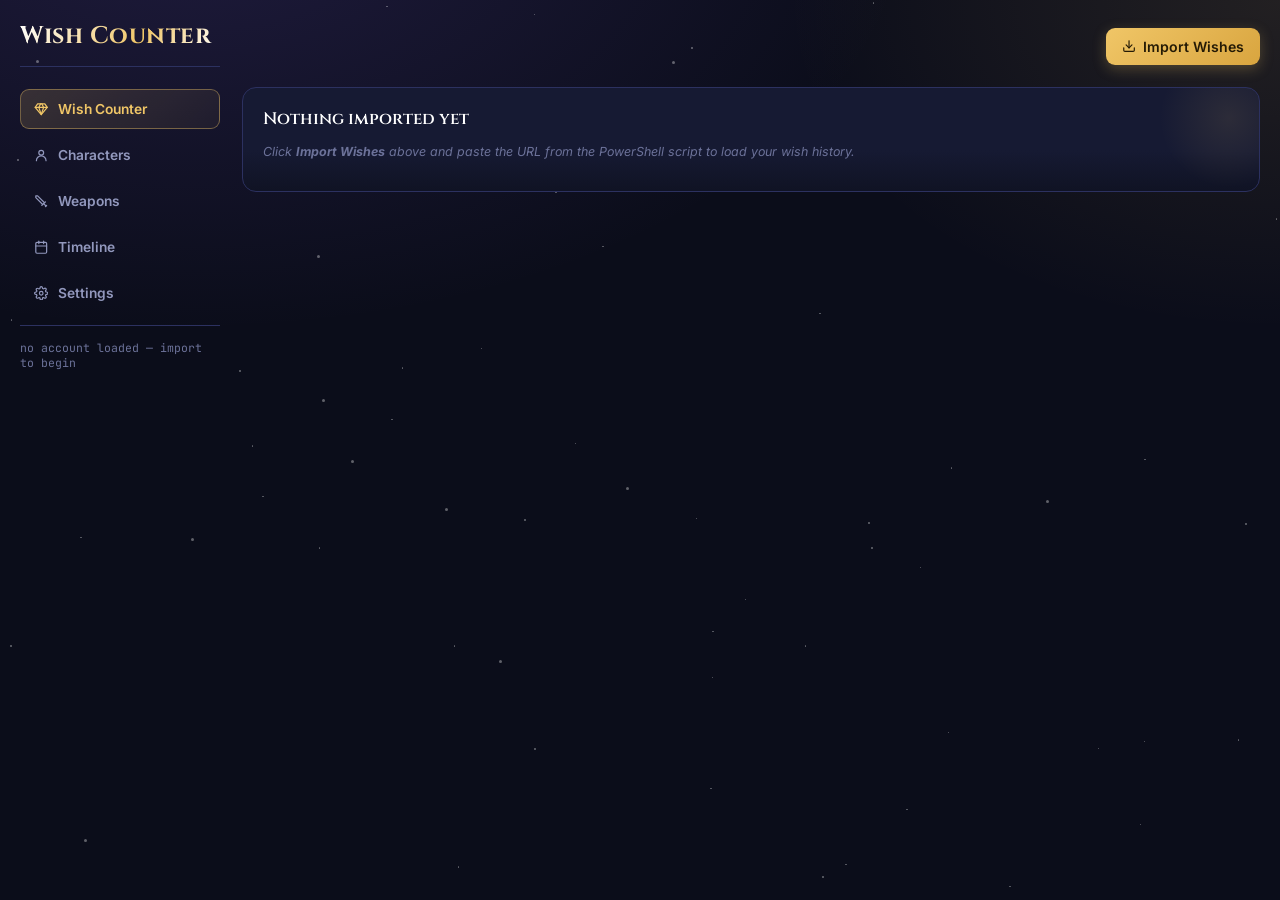
==== commit 18122608: "Separated Files" ====
--- a/wish-counter.html
+++ b/wish-counter.html
@@ -6,813 +6,7 @@
 <title>Wish Counter</title>
 <link rel="preconnect" href="https://fonts.googleapis.com">
 <link href="https://fonts.googleapis.com/css2?family=Cinzel:wght@500;600;700&family=Inter:wght@400;500;600;700&family=JetBrains+Mono:wght@400;500&display=swap" rel="stylesheet">
-<style>
-  :root{
-    --bg: #0b0d1a;
-    --bg-2: #101324;
-    --panel: #161a33;
-    --panel-2: #1d2144;
-    --panel-3: #262b52;
-    --line: #2c3160;
-    --text: #eef0fb;
-    --muted: #9298bd;
-    --muted-2: #6c7299;
-    --gold: #f0c667;
-    --gold-dim: #a9873f;
-    --purple: #c79bf5;
-    --purple-dim: #7a5ea8;
-    --blue: #7fb8ea;
-    --win: #7fe0a3;
-    --lose: #f2879a;
-    --danger: #f2879a;
-    --radius: 14px;
-    --radius-sm: 9px;
-    font-size: 16px;
-  }
-  *{box-sizing:border-box;}
-  html,body{margin:0;padding:0;}
-  body{
-    background:
-      radial-gradient(1200px 700px at 15% -10%, rgba(120,90,220,0.18), transparent 60%),
-      radial-gradient(900px 600px at 100% 0%, rgba(240,198,103,0.10), transparent 55%),
-      var(--bg);
-    color:var(--text);
-    font-family:'Inter', -apple-system, BlinkMacSystemFont, sans-serif;
-    min-height:100vh;
-    position:relative;
-    overflow-x:hidden;
-  }
-  .stars{
-    position:fixed; inset:0; z-index:0; pointer-events:none; overflow:hidden;
-  }
-  .stars span{
-    position:absolute; width:2px; height:2px; background:#fff; border-radius:50%;
-    opacity:0.35; animation:twinkle 4s ease-in-out infinite;
-  }
-  @keyframes twinkle{ 0%,100%{opacity:.15;} 50%{opacity:.7;} }
-  @media (prefers-reduced-motion: reduce){ .stars span{ animation:none; opacity:.3; } }
-
-  .wrap{ position:relative; z-index:1; max-width:100%; margin:0 auto; padding:28px 20px 80px; }
-
-  .brand{ margin-bottom:16px; padding-bottom:14px; border-bottom:1px solid var(--line); }
-  .brand h1{
-    font-family:'Cinzel', serif; font-weight:700; letter-spacing:0.5px;
-    font-size:1.5rem; margin:0;
-    background:linear-gradient(120deg,#fff, var(--gold) 60%, #fff);
-    -webkit-background-clip:text; background-clip:text; color:transparent;
-  }
-  .sidebar .sub{
-    color:var(--muted-2); font-size:0.72rem; font-family:'JetBrains Mono',monospace;
-    padding-top:14px; margin-top:6px; border-top:1px solid var(--line); word-break:break-word;
-  }
-
-  .topbtns{ display:flex; gap:10px; align-items:center; flex-wrap:wrap; }
-  select#accountSelect{
-    background:var(--panel-2); color:var(--text); border:1px solid var(--line);
-    border-radius:var(--radius-sm); padding:9px 12px; font-family:'JetBrains Mono',monospace; font-size:0.8rem;
-  }
-  button{
-    font-family:'Inter',sans-serif; cursor:pointer; border:none; border-radius:var(--radius-sm);
-    padding:10px 16px; font-size:0.88rem; font-weight:600; transition:transform .12s ease, box-shadow .12s ease, background .15s ease;
-    display:inline-flex; align-items:center; justify-content:center; gap:7px;
-  }
-  .lucide{ width:1em; height:1em; flex-shrink:0; vertical-align:-0.125em; }
-  button:active{ transform:scale(0.97); }
-  button:focus-visible, select:focus-visible, textarea:focus-visible, input:focus-visible{
-    outline:2px solid var(--gold); outline-offset:2px;
-  }
-  .btn-primary{ background:linear-gradient(135deg, var(--gold), #d9a53f); color:#241a05; box-shadow:0 4px 14px rgba(240,198,103,0.25);}
-  .btn-primary:hover{ box-shadow:0 6px 18px rgba(240,198,103,0.38); }
-  .btn-ghost{ background:var(--panel-2); color:var(--text); border:1px solid var(--line); }
-  .btn-ghost:hover{ background:var(--panel-3); }
-  .btn-danger{ background:rgba(242,135,154,0.15); color:var(--lose); border:1px solid rgba(242,135,154,0.4); }
-  .btn-danger:hover{ background:rgba(242,135,154,0.25); }
-  .btn-small{ padding:6px 11px; font-size:0.76rem; }
-
-  .wish-view-header{
-    display:flex; align-items:center; justify-content:space-between; gap:16px;
-    flex-wrap:wrap; margin-bottom:22px;
-  }
-  .wish-view-header .worth-strip{ margin-bottom:0; }
-  .wish-view-header .topbtns{ margin-left:auto; }
-
-  .worth-strip{
-    display:flex; align-items:center; gap:10px; color:var(--muted);
-    font-family:'JetBrains Mono',monospace; font-size:0.82rem; margin-bottom:22px;
-  }
-  .worth-strip .gem{ color:var(--gold); }
-  .worth-strip b{ color:var(--gold); font-weight:600; }
-
-  .grid{
-    display:grid; grid-template-columns:1fr 1fr; gap:18px;
-    align-items:start;
-  }
-  @media (max-width:760px){
-    .grid{ grid-template-columns:1fr; }
-  }
-
-  .card{
-    background:linear-gradient(180deg, var(--panel), var(--panel) 60%, var(--bg-2));
-    border:1px solid var(--line); border-radius:var(--radius);
-    padding:20px; position:relative; overflow:hidden;
-  }
-  .card::before{
-    content:''; position:absolute; top:-40px; right:-40px; width:140px; height:140px;
-    background:radial-gradient(circle, rgba(240,198,103,0.10), transparent 70%);
-    pointer-events:none;
-  }
-  .card h2{
-    font-family:'Cinzel',serif; font-size:1.05rem; margin:0 0 14px; font-weight:600;
-    display:flex; align-items:center; justify-content:space-between; color:#fff;
-  }
-  .card h2 .cap{ font-size:0.68rem; color:var(--muted-2); font-family:'JetBrains Mono',monospace; font-weight:500; }
-  .card h2 .h2-title-group{ display:flex; align-items:center; gap:8px; min-width:0; }
-  .card h2 .ends-badge{
-    font-family:'JetBrains Mono',monospace; font-size:0.62rem; font-weight:600; letter-spacing:.02em;
-    color:var(--gold); background:rgba(240,198,103,0.13); border:1px solid rgba(240,198,103,0.4);
-    border-radius:999px; padding:2px 8px; white-space:nowrap; flex-shrink:0;
-  }
-
-  .stat-row{
-    display:flex; align-items:center; justify-content:space-between;
-    padding:11px 0; border-top:1px solid rgba(255,255,255,0.05);
-  }
-  .stat-row:first-of-type{ border-top:none; }
-  .stat-label{ display:flex; flex-direction:column; gap:2px; }
-  .stat-label .t{ font-size:0.85rem; color:var(--text); font-weight:500; }
-  .stat-label .d{ font-size:0.72rem; color:var(--muted-2); }
-  .stat-value{ font-family:'JetBrains Mono',monospace; font-size:1.5rem; font-weight:600; display:flex; align-items:center; gap:6px; }
-  .stat-value .arrow{ color:var(--win); font-size:1rem; }
-  .stat-value.gold{ color:var(--gold); }
-  .stat-value.purple{ color:var(--purple); }
-
-  .toggle-details{
-    width:36px; height:28px; margin:14px auto 0; display:flex; align-items:center; justify-content:center;
-    background:var(--panel-2); border:1px solid var(--line); color:var(--muted);
-    border-radius:20px; font-size:0.85rem;
-  }
-  .toggle-details:hover{ background:var(--panel-3); color:var(--text); }
-
-  .rarity-filters{ display:flex; gap:8px; align-items:center; margin:14px 0 10px; flex-wrap:wrap; }
-  #weaponRarityPicker{ flex-wrap:nowrap; }
-  #weaponRarityPicker .rarity-pill{ flex:1 1 0; text-align:center; padding-left:0; padding-right:0; }
-  .rarity-pill{
-    border-radius:20px; padding:6px 14px; font-size:0.76rem; font-weight:700;
-    border:1.5px solid transparent; cursor:pointer; font-family:'Inter',sans-serif;
-    opacity:0.4; transition:opacity .15s ease, transform .12s ease;
-  }
-  .rarity-pill:active{ transform:scale(0.96); }
-  .rarity-pill.active{ opacity:1; }
-  .rarity-pill.five{ background:rgba(240,198,103,0.18); color:var(--gold); border-color:rgba(240,198,103,0.55); }
-  .rarity-pill.four{ background:rgba(199,155,245,0.16); color:var(--purple); border-color:rgba(199,155,245,0.5); }
-  .rarity-pill.three{ background:rgba(127,184,234,0.16); color:var(--blue); border-color:rgba(127,184,234,0.5); }
-  .rarity-pill.two{ background:rgba(127,224,163,0.16); color:var(--win); border-color:rgba(127,224,163,0.5); }
-  .rarity-pill.one{ background:rgba(146,152,189,0.16); color:var(--muted); border-color:rgba(146,152,189,0.5); }
-  .sort-toggle-btn{
-    margin-left:auto; background:var(--panel-2); border:1px solid var(--line); color:var(--muted);
-    border-radius:var(--radius-sm); width:32px; height:32px; display:flex; align-items:center;
-    justify-content:center; font-size:0.85rem; cursor:pointer;
-  }
-  .sort-toggle-btn:hover{ background:var(--panel-3); color:var(--text); }
-
-  .pull-table-wrap{ max-height:420px; overflow-y:auto; margin-top:4px; border:1px solid var(--line); border-radius:var(--radius-sm); }
-
-  /* Stylized scrollbars, matching the site's palette */
-  .pull-table-wrap, .modal, .log-box, .account-list{
-    scrollbar-width: thin;
-    scrollbar-color: var(--gold-dim) var(--panel-2);
-  }
-  .pull-table-wrap::-webkit-scrollbar, .modal::-webkit-scrollbar, .log-box::-webkit-scrollbar, .account-list::-webkit-scrollbar{
-    width:10px;
-  }
-  .pull-table-wrap::-webkit-scrollbar-track, .modal::-webkit-scrollbar-track, .log-box::-webkit-scrollbar-track, .account-list::-webkit-scrollbar-track{
-    background:var(--panel-2); border-radius:10px;
-  }
-  .pull-table-wrap::-webkit-scrollbar-thumb, .modal::-webkit-scrollbar-thumb, .log-box::-webkit-scrollbar-thumb, .account-list::-webkit-scrollbar-thumb{
-    background:linear-gradient(180deg, var(--gold), var(--gold-dim));
-    border-radius:10px; border:2px solid var(--panel-2);
-  }
-  .pull-table-wrap::-webkit-scrollbar-thumb:hover, .modal::-webkit-scrollbar-thumb:hover, .log-box::-webkit-scrollbar-thumb:hover, .account-list::-webkit-scrollbar-thumb:hover{
-    background:linear-gradient(180deg, #ffdd8a, var(--gold));
-  }
-  html{
-    scrollbar-width: thin;
-    scrollbar-color: var(--gold-dim) var(--bg);
-  }
-  ::-webkit-scrollbar{ width:11px; height:11px; }
-  ::-webkit-scrollbar-track{ background:var(--bg); }
-  ::-webkit-scrollbar-thumb{
-    background:linear-gradient(180deg, var(--gold), var(--gold-dim));
-    border-radius:10px; border:2px solid var(--bg);
-  }
-  ::-webkit-scrollbar-thumb:hover{ background:linear-gradient(180deg, #ffdd8a, var(--gold)); }
-  ::-webkit-scrollbar-corner{ background:var(--bg); }
-  table.pulls{ width:100%; border-collapse:collapse; font-size:0.8rem; }
-  table.pulls thead th{
-    position:sticky; top:0; background:var(--panel-2); text-align:left; padding:8px 12px;
-    color:var(--muted-2); font-weight:600; font-size:0.66rem; text-transform:uppercase;
-    letter-spacing:0.04em; font-family:'JetBrains Mono',monospace;
-  }
-  table.pulls th.num, table.pulls td.num{ text-align:right; }
-  table.pulls td{ padding:7px 12px; border-top:1px solid rgba(255,255,255,0.05); }
-  table.pulls td.name{ font-weight:600; }
-  table.pulls td.name.five{ color:var(--gold); }
-  table.pulls td.name.four{ color:var(--purple); }
-  table.pulls td.name.three{ color:var(--blue); }
-  table.pulls td.time{ color:var(--muted); font-family:'JetBrains Mono',monospace; font-size:0.72rem; white-space:nowrap; }
-  table.pulls td.pity{ font-family:'JetBrains Mono',monospace; }
-
-  .details{ display:none; margin-top:14px; }
-  .details.open{ display:block; animation:fadein .2s ease; }
-  @keyframes fadein{ from{opacity:0; transform:translateY(-4px);} to{opacity:1; transform:none;} }
-
-  table.mini{ width:100%; border-collapse:collapse; font-size:0.78rem; margin-bottom:14px; }
-  table.mini th{ text-align:left; color:var(--muted-2); font-weight:500; padding:4px 6px; font-family:'JetBrains Mono',monospace; font-size:0.68rem; text-transform:uppercase; letter-spacing:0.04em; }
-  table.mini td{ padding:5px 6px; border-top:1px solid rgba(255,255,255,0.05); }
-  table.mini td.num, table.mini th.num{ text-align:right; font-family:'JetBrains Mono',monospace; }
-  tr.rowgold td:first-child{ color:var(--gold); font-weight:600; }
-  tr.rowpurple td:first-child{ color:var(--purple); font-weight:600; padding-left:16px; }
-  tr.rowsub td:first-child{ padding-left:16px; color:var(--muted); }
-
-  .chip-label{ font-size:0.7rem; color:var(--muted-2); margin:10px 0 6px; font-family:'JetBrains Mono',monospace; text-transform:uppercase; letter-spacing:.05em; }
-  .chips-slot:empty{ margin:0; }
-  .rarity-grid{ display:grid; grid-template-columns:repeat(auto-fill, minmax(84px, 1fr)); gap:8px; }
-  .rarity-card{
-    border-radius:8px; overflow:hidden; box-shadow:0 3px 10px rgba(0,0,0,0.3); position:relative;
-    border:1.5px solid var(--purple); /* default/lose color; overridden by .win below */
-  }
-  .rarity-card .element-badge{ position:absolute; top:4px; left:4px; z-index:3; }
-  .rarity-card.win{ border-color:var(--gold); }
-  .rarity-card.guaranteed{ border-style:dashed; }
-  .rarity-card .portrait-box{
-    aspect-ratio:1/1; width:100%; background:var(--panel-2);
-    display:flex; align-items:center; justify-content:center; overflow:hidden;
-  }
-  .rarity-card .portrait-box img{ width:100%; height:100%; object-fit:contain; }
-  .rarity-card .info-bar{ padding:3px 5px; }
-  .rarity-card .info-bar.win{ background:var(--gold); color:#241a03; }
-  .rarity-card .info-bar.lose{ background:var(--purple); color:#241a33; }
-  .rarity-card .info-bar .name{ font-size:0.62rem; font-weight:700; white-space:nowrap; overflow:hidden; text-overflow:ellipsis; }
-  .rarity-card .info-bar .meta{ display:flex; justify-content:space-between; align-items:center; margin-top:1px; }
-  .rarity-card .info-bar .time{ font-size:0.5rem; opacity:0.8; font-family:'JetBrains Mono',monospace; }
-  .rarity-card .info-bar .pity{
-    font-family:'JetBrains Mono',monospace; font-size:0.56rem; font-weight:700;
-    background:rgba(6,7,16,0.78); border-radius:6px; padding:0 4px;
-  }
-  .empty-note{ color:var(--muted-2); font-size:0.78rem; font-style:italic; }
-
-  .history-card{ display:flex; flex-direction:column; }
-  select.year-select{
-    background:var(--panel-2); color:var(--text); border:1px solid var(--line);
-    border-radius:var(--radius-sm); padding:7px 11px; font-family:'JetBrains Mono',monospace; font-size:0.78rem;
-    cursor:pointer; flex-shrink:0;
-  }
-  select.year-select:hover{ background:var(--panel-3); }
-  .chart-card{ background:var(--bg-2); border:1px solid var(--line); border-radius:var(--radius-sm); padding:14px; position:relative; }
-  .chip-header-row{ display:flex; align-items:center; justify-content:space-between; gap:8px; margin:10px 0 6px; flex-wrap:wrap; }
-  .chip-header-row .chip-label{ margin:0; }
-  .legend{ display:flex; gap:16px; font-size:0.72rem; color:var(--muted); margin-top:10px; }
-  .legend span{ display:inline-flex; align-items:center; gap:5px; }
-  .legend i{ width:9px; height:9px; border-radius:2px; display:inline-block; }
-
-  .month-label{ fill:var(--muted-2); font-family:'JetBrains Mono',monospace; font-size:9px; }
-  .bar-seg{ transition:opacity .1s ease; }
-  .hover-col{ fill:#fff; opacity:0; transition:opacity .1s ease; pointer-events:none; }
-  .hit-rect{ fill:transparent; cursor:pointer; }
-
-  .chart-tooltip{
-    position:absolute; z-index:5; pointer-events:none; opacity:0;
-    transform:translate(-50%, calc(-100% - 12px)); transition:opacity .1s ease;
-    background:var(--panel-2); border:1px solid var(--line); border-radius:var(--radius-sm);
-    padding:10px 13px; box-shadow:0 8px 22px rgba(0,0,0,0.45); white-space:nowrap;
-    font-family:'JetBrains Mono',monospace; font-size:0.74rem; color:var(--text);
-  }
-  .chart-tooltip.show{ opacity:1; }
-  .chart-tooltip .tt-month{ font-family:'Cinzel',serif; font-size:0.8rem; color:#fff; margin-bottom:6px; font-weight:600; }
-  .chart-tooltip .tt-row{ display:flex; align-items:center; gap:7px; padding:2px 0; color:var(--muted); }
-  .chart-tooltip .tt-row b{ color:var(--text); margin-left:auto; padding-left:14px; }
-  .chart-tooltip .tt-dot{ width:8px; height:8px; border-radius:2px; display:inline-block; }
-  .chart-tooltip .tt-dot.five{ background:var(--gold); }
-  .chart-tooltip .tt-dot.four{ background:var(--purple); }
-  .chart-tooltip .tt-dot.three{ background:var(--blue); }
-  .chart-tooltip .tt-total{ margin-top:6px; padding-top:6px; border-top:1px solid rgba(255,255,255,0.08); display:flex; justify-content:space-between; gap:14px; color:var(--muted); }
-  .chart-tooltip .tt-total b{ color:var(--gold); }
-
-  /* Modal */
-  .overlay{
-    position:fixed; inset:0; background:rgba(6,7,16,0.72); backdrop-filter:blur(3px);
-    display:none; align-items:flex-start; justify-content:center; z-index:50; padding:5vh 16px;
-  }
-  .overlay.open{ display:flex; }
-  .modal{
-    background:var(--panel-2); border:1px solid var(--line); border-radius:var(--radius);
-    width:100%; max-width:560px; padding:24px; max-height:88vh; overflow-y:auto;
-  }
-  .modal h3, .settings-card h2{ font-family:'Cinzel',serif; margin:0 0 6px; font-size:1.2rem; }
-  .modal p.hint, .settings-card p.hint{ color:var(--muted); font-size:0.82rem; margin:0 0 16px; line-height:1.5; }
-  .modal label, .settings-card label{ display:block; font-size:0.78rem; color:var(--muted); margin:14px 0 6px; font-weight:600; }
-  .modal textarea, .modal input[type=text], .modal input[type=number],
-  .settings-card textarea, .settings-card input[type=text], .settings-card input[type=number]{
-    width:100%; background:var(--bg-2); border:1px solid var(--line); color:var(--text);
-    border-radius:var(--radius-sm); padding:10px 12px; font-family:'JetBrains Mono',monospace; font-size:0.78rem;
-    resize:vertical;
-  }
-  .modal select, .settings-card select{
-    width:100%; background:var(--bg-2); border:1px solid var(--line); color:var(--text);
-    border-radius:var(--radius-sm); padding:10px 12px; font-family:'JetBrains Mono',monospace; font-size:0.78rem;
-    cursor:pointer;
-  }
-  .modal-actions{ display:flex; gap:10px; justify-content:flex-end; margin-top:20px; }
-  .check-row{ display:flex; align-items:center; gap:9px; cursor:pointer; font-size:0.85rem; color:var(--text); font-weight:500; }
-  .check-row input[type=checkbox]{
-    width:17px; height:17px; accent-color:var(--gold); cursor:pointer; flex-shrink:0;
-  }
-  .modal-close{ position:sticky; top:0; float:right; background:none; border:none; color:var(--muted); font-size:1.3rem; padding:0 4px; }
-
-  .account-list{
-    display:flex; flex-direction:column; gap:8px; margin-bottom:4px;
-    max-height:220px; overflow-y:auto; padding-right:2px;
-  }
-  .account-row{
-    display:flex; align-items:center; justify-content:space-between; gap:10px; flex-wrap:wrap;
-    background:var(--panel); border:1px solid var(--line); border-radius:var(--radius-sm); padding:9px 12px;
-  }
-  .account-row.active{ border-color:var(--gold-dim); background:rgba(240,198,103,0.07); }
-  .account-row-info{ display:flex; align-items:center; gap:9px; flex-wrap:wrap; }
-  .account-row .uid{ font-family:'JetBrains Mono',monospace; font-size:0.8rem; font-weight:600; color:var(--text); }
-  .account-row .tag-active{
-    font-size:0.6rem; text-transform:uppercase; letter-spacing:.05em; color:var(--gold);
-    background:rgba(240,198,103,0.15); border:1px solid rgba(240,198,103,0.4); border-radius:10px; padding:2px 7px;
-  }
-  .account-row .count{ font-size:0.72rem; color:var(--muted-2); font-family:'JetBrains Mono',monospace; }
-  .account-row .account-delete{ flex-shrink:0; white-space:nowrap; }
-
-  .log-box{
-    background:#05060f; border:1px solid var(--line); border-radius:var(--radius-sm);
-    padding:10px 12px; max-height:180px; overflow-y:auto; font-family:'JetBrains Mono',monospace;
-    font-size:0.72rem; color:var(--muted); margin-top:14px; display:none;
-  }
-  .log-box.show{ display:block; }
-  .log-box .ok{ color:var(--win); }
-  .log-box .err{ color:var(--lose); }
-  .log-box .warn{ color:var(--gold); }
-
-  .spinner{
-    width:14px; height:14px; border-radius:50%; border:2px solid rgba(255,255,255,0.25);
-    border-top-color:#241a05; display:inline-block; animation:spin .7s linear infinite; margin-right:6px; vertical-align:-2px;
-  }
-  @keyframes spin{ to{ transform:rotate(360deg); } }
-
-
-  /* ---------------------------------------------------------------------
-   * Sidebar layout
-   * ------------------------------------------------------------------- */
-  .app-body{ display:flex; align-items:flex-start; gap:22px; }
-  .sidebar{
-    flex:0 0 200px; display:flex; flex-direction:column; gap:6px;
-    position:fixed; top:20px; left:20px; width:200px;
-    max-height:calc(100vh - 40px); overflow-y:auto;
-  }
-  .nav-item{
-    display:flex; align-items:center; gap:10px; width:100%; text-align:left;
-    background:transparent; color:var(--muted); border:1px solid transparent;
-    border-radius:var(--radius-sm); padding:11px 13px; font-size:0.86rem; font-weight:600;
-    justify-content:flex-start;
-  }
-  .nav-item:hover{ background:var(--panel-2); color:var(--text); }
-  .nav-item.active{
-    background:linear-gradient(135deg, rgba(240,198,103,0.16), rgba(240,198,103,0.05));
-    border-color:rgba(240,198,103,0.4); color:var(--gold);
-  }
-  .nav-item .lucide{ width:1.05em; height:1.05em; flex-shrink:0; }
-  .main-panel{ flex:1 1 auto; min-width:0; margin-left:222px; }
-  .view-panel{ display:none; }
-  .view-panel.active{ display:block; animation:fadein .18s ease; }
-
-  @media (max-width:760px){
-    .app-body{ flex-direction:column; }
-    .sidebar{
-      position:static; flex-direction:row; width:100%; max-height:none; overflow-y:visible;
-      overflow-x:auto; gap:8px;
-    }
-    .nav-item{ flex:0 0 auto; white-space:nowrap; }
-    .main-panel{ margin-left:0; }
-  }
-
-  /* ---------------------------------------------------------------------
-   * Characters table/grid
-   * ------------------------------------------------------------------- */
-  .characters-card{ overflow:visible; }
-  .characters-toolbar{ display:flex; align-items:center; gap:10px; margin-bottom:14px; flex-wrap:wrap; }
-  .characters-search{
-    background:var(--panel-2); color:var(--text); border:1px solid var(--line);
-    border-radius:var(--radius-sm); padding:9px 12px; font-family:'Inter',sans-serif; font-size:0.82rem;
-    flex:1 1 180px; min-width:140px;
-  }
-  .characters-search:focus-visible{ outline:2px solid var(--gold); outline-offset:1px; }
-
-  .characters-filterbar{ display:flex; align-items:center; gap:8px; flex-wrap:wrap; margin-bottom:14px; }
-
-  .sort-dropdown{ position:relative; }
-  .sort-dropdown-btn{
-    display:flex; align-items:center; gap:10px; justify-content:space-between; min-width:140px;
-    background:var(--panel-2); color:var(--text); border:1.5px solid var(--line);
-    border-radius:var(--radius-sm); padding:9px 13px; font-family:'Inter',sans-serif; font-size:0.82rem; font-weight:600;
-  }
-  .sort-dropdown-btn:hover{ border-color:var(--gold-dim); }
-  .sort-dropdown-btn .chevron{ color:var(--muted); transition:transform .15s ease; flex-shrink:0; }
-  .sort-dropdown.open .sort-dropdown-btn{ border-color:var(--gold); }
-  .sort-dropdown.open .sort-dropdown-btn .chevron{ transform:rotate(180deg); color:var(--gold); }
-  .sort-dropdown-panel{
-    position:absolute; top:calc(100% + 6px); left:0; min-width:190px; z-index:20;
-    background:var(--panel-2); border:1px solid var(--line); border-radius:var(--radius-sm);
-    box-shadow:0 12px 30px rgba(0,0,0,0.5); padding:6px; display:none; flex-direction:column; gap:1px;
-  }
-  .sort-dropdown.open .sort-dropdown-panel{ display:flex; }
-  .sort-option{
-    background:transparent; border:none; color:var(--text); text-align:left; padding:8px 11px;
-    border-radius:7px; font-size:0.82rem; font-weight:500; font-family:'Inter',sans-serif;
-  }
-  .sort-option:hover{ background:var(--panel-3); }
-  .sort-option.active{ color:var(--gold); font-weight:700; background:rgba(240,198,103,0.09); }
-
-  .icon-toggle-btn{
-    background:var(--panel-2); border:1px solid var(--line); color:var(--muted);
-    border-radius:10px; width:34px; height:34px; flex-shrink:0;
-    display:flex; align-items:center; justify-content:center;
-  }
-  .icon-toggle-btn:hover{ background:var(--panel-3); color:var(--text); }
-  .icon-toggle-btn.desc svg{ transform:scaleY(-1); }
-
-  .icon-filter-row{ display:flex; gap:6px; }
-  .icon-filter-row + .icon-filter-row{ border-left:1px solid var(--line); padding-left:10px; margin-left:2px; }
-  .icon-filter-row + .rarity-filters{ border-left:1px solid var(--line); padding-left:10px; margin-left:2px; }
-  .icon-filter-btn{
-    width:34px; height:34px; flex-shrink:0; border-radius:9px;
-    background:var(--panel-2); border:1px solid var(--line); color:var(--muted-2);
-    display:flex; align-items:center; justify-content:center;
-    opacity:0.4; transition:opacity .15s ease, transform .12s ease, background .15s ease;
-  }
-  .icon-filter-btn svg{ width:17px; height:17px; }
-  .icon-filter-btn:hover{ opacity:0.75; }
-  .icon-filter-btn:active{ transform:scale(0.94); }
-  .icon-filter-btn.active{ opacity:1; }
-  .icon-filter-btn.star.active svg{ fill:currentColor; }
-  .icon-filter-btn.five.active{ color:var(--gold); border-color:rgba(240,198,103,0.55); background:rgba(240,198,103,0.13); }
-  .icon-filter-btn.four.active{ color:var(--purple); border-color:rgba(199,155,245,0.55); background:rgba(199,155,245,0.13); }
-  .icon-filter-btn.three.active{ color:var(--blue); border-color:rgba(127,184,234,0.55); background:rgba(127,184,234,0.13); }
-  .icon-filter-btn.two.active{ color:var(--win); border-color:rgba(127,224,163,0.55); background:rgba(127,224,163,0.13); }
-  .icon-filter-btn.one.active{ color:var(--muted); border-color:rgba(146,152,189,0.55); background:rgba(146,152,189,0.13); }
-
-  .std-picker{ display:flex; flex-wrap:wrap; gap:6px; max-height:170px; overflow-y:auto; padding:2px; margin-bottom:4px; }
-  .std-summary{
-    display:flex; flex-wrap:wrap; gap:6px; min-height:32px; align-items:center;
-    color:var(--muted); font-size:0.78rem; font-family:'JetBrains Mono',monospace;
-  }
-  .std-summary .std-chip{ cursor:default; opacity:1; }
-  .std-summary-empty{ color:var(--muted); font-style:italic; }
-
-  /* Character picker modal: wide enough for exactly 4 card columns, and only
-     the character grid itself scrolls — the title/toolbar/filterbar above it
-     and the Cancel/Done actions below it stay put since they sit outside the
-     grid's own scroll container. */
-  .character-picker-modal{ max-width:620px; display:flex; flex-direction:column; overflow-x:hidden; }
-  .character-picker-card{ overflow:visible; }
-  .character-picker-modal .characters-grid{ max-height:420px; overflow-y:auto; padding-right:4px; margin-right:-4px; }
-  .character-picker-modal .character-card{ cursor:pointer; }
-  .weapon-picker-modal .weapons-grid{ max-height:420px; overflow-y:auto; padding-right:4px; margin-right:-4px; }
-  .weapon-picker-modal .weapon-card{ cursor:pointer; }
-  .std-chip{
-    background:var(--panel-2); border:1px solid var(--line); color:var(--muted-2);
-    border-radius:999px; padding:6px 12px; font-family:'JetBrains Mono',monospace; font-size:0.72rem;
-    cursor:pointer; opacity:0.55; transition:opacity .15s ease, background .15s ease, color .15s ease, border-color .15s ease;
-    white-space:nowrap;
-  }
-  .std-chip:hover{ opacity:0.85; }
-  .std-chip.active{ opacity:1; background:rgba(240,198,103,0.15); border-color:rgba(240,198,103,0.55); color:var(--gold); }
-  .std-picker-empty{ color:var(--muted); font-size:0.78rem; font-family:'JetBrains Mono',monospace; padding:6px 0; }
-
-  .weapon-icon-mask{ display:inline-block; flex-shrink:0; }
-
-  .weapon-pill-row{ display:flex; gap:0; border-radius:10px; overflow:hidden; }
-  .weapon-pill-btn{
-    width:34px; height:34px; flex-shrink:0; border:none; border-radius:0; background:#1d2144;
-    display:flex; align-items:center; justify-content:center;
-    opacity:0.4; transition:opacity .15s ease, transform .12s ease;
-  }
-  .weapon-pill-btn:hover{ opacity:0.75; }
-  .weapon-pill-btn.active{ opacity:1; }
-  .weapon-pill-btn:active{ transform:scale(0.94); }
-
-  .character-name-row{ display:flex; align-items:center; justify-content:space-between; gap:4px; width:100%; height:22px; overflow:hidden; }
-
-  .modal-picker-row{ display:flex; gap:0; border-radius:10px; overflow:hidden; width:100%; }
-  .modal-picker-btn{
-    flex:1 1 0; border:none; border-radius:0; padding:10px 0; display:flex; align-items:center; justify-content:center;
-    opacity:0.35; transition:opacity .15s ease;
-  }
-  .modal-picker-btn svg{ width:16px; height:16px; }
-  .modal-picker-btn:hover{ opacity:0.65; }
-  .modal-picker-btn.active{ opacity:1; }
-  .modal-picker-btn:active{ transform:scale(0.96); }
-
-  .modal-weapon-picker-row{ display:flex; gap:0; border-radius:10px; overflow:hidden; flex:1 1 auto; }
-  .modal-weapon-picker-btn{
-    flex:1 1 0; height:40px; border:none; border-radius:0; background:#1d2144;
-    display:flex; align-items:center; justify-content:center; opacity:0.4; transition:opacity .15s ease, transform .12s ease;
-  }
-  .modal-weapon-picker-btn:hover{ opacity:0.75; }
-  .modal-weapon-picker-btn.active{ opacity:1; }
-  .modal-weapon-picker-btn:active{ transform:scale(0.94); }
-
-  /* Character modal: Rarity (2 buttons) + Weapon Type (5 buttons) = 7 buttons,
-     stretched together as one continuous bar the same total width as the
-     7-button Element row above it, with every button the same width. */
-  #characterRarityWeaponRow{ display:flex; gap:0; width:100%; border-radius:10px; overflow:hidden; }
-  #characterRarityPicker{ display:flex; gap:0; flex:2 1 0; }
-  #characterRarityPicker .icon-filter-btn{
-    flex:1 1 0; width:auto; height:40px; border-radius:0; border-left:none; border-top:none; border-bottom:none;
-  }
-  #characterWeaponPicker{ flex:5 1 0; }
-
-  .modal-rarity-picker-row{ display:flex; gap:6px; flex-shrink:0; }
-
-  .constellation-control{ display:flex; align-items:center; gap:8px; }
-  .constellation-btn{
-    width:32px; height:32px; flex-shrink:0; border-radius:8px; background:var(--panel-2); border:1px solid var(--line);
-    color:var(--text); font-size:1.05rem; font-weight:700; display:flex; align-items:center; justify-content:center;
-    line-height:1;
-  }
-  .constellation-btn:hover{ background:var(--panel-3); }
-  .constellation-btn:active{ transform:scale(0.94); }
-  .constellation-btn:disabled{ opacity:0.3; }
-  .constellation-value{
-    min-width:32px; text-align:center; font-family:'JetBrains Mono',monospace; font-weight:700; font-size:0.9rem; color:var(--gold);
-  }
-
-  .element-pill-row{
-    display:flex; gap:0; border-radius:10px; overflow:hidden; border:none; width:30%;
-  }
-  .element-pill-btn{
-    flex:1 1 0; border:none; border-radius:0; padding:8px 0; display:flex; align-items:center; justify-content:center;
-    opacity:0.35; transition:opacity .15s ease, flex-grow .15s ease;
-  }
-  .element-pill-btn svg{ width:16px; height:16px; }
-  .element-pill-btn:hover{ opacity:0.65; }
-  .element-pill-btn.active{ opacity:1; }
-  .element-pill-btn:active{ transform:scale(0.96); }
-
-  .character-group-header{
-    grid-column: 1 / -1; display:flex; align-items:center; gap:10px;
-    font-family:'Cinzel',serif; font-weight:600; font-size:1rem; color:#fff;
-    margin:6px 0 2px; padding-top:14px; border-top:1px solid var(--line);
-  }
-  .character-group-header:first-child{ border-top:none; padding-top:0; margin-top:0; }
-  .element-badge{ border-radius:50%; display:flex; align-items:center; justify-content:center; flex-shrink:0; color:var(--muted); background:var(--panel-2); }
-  .element-badge.lg{ width:28px; height:28px; }
-  .element-badge.lg svg{ width:16px; height:16px; }
-  .element-badge.sm{ width:16px; height:16px; }
-  .element-badge.sm svg{ width:10px; height:10px; }
-
-  .characters-grid{
-    display:grid; grid-template-columns:repeat(auto-fill, minmax(96px, 1fr)); gap:8px;
-  }
-  .character-card{
-    background:var(--panel); border-radius:9px;
-    cursor:pointer; transition:transform .15s ease, box-shadow .15s ease;
-    text-align:center; position:relative; overflow:hidden;
-    display:flex; flex-direction:column; padding:0;
-  }
-  .character-card:hover{
-    transform:translateY(-2px); box-shadow:0 6px 16px rgba(0,0,0,0.4);
-  }
-  .character-portrait-wrap{
-    position:relative; width:100%; aspect-ratio:1/1; overflow:hidden; flex-shrink:0;
-  }
-  .character-portrait{
-    position:absolute; inset:0; width:100%; height:100%; object-fit:cover; object-position:center top;
-    z-index:0; transition:filter .15s ease, opacity .15s ease;
-    filter:drop-shadow(0 2px 3px rgba(0,0,0,0.55)) drop-shadow(0 5px 8px rgba(0,0,0,0.4));
-  }
-  .character-card.greyed-out .character-portrait{
-    filter:grayscale(1) brightness(0.55) drop-shadow(0 2px 3px rgba(0,0,0,0.55)) drop-shadow(0 5px 8px rgba(0,0,0,0.4));
-  }
-  .character-card.greyed-out .character-info,
-  .character-card.greyed-out .character-info-pill{
-    filter:grayscale(0.75) brightness(0.55);
-  }
-  .character-card.rarity-5{
-    background:#926d45;
-  }
-  .character-card.rarity-5:hover{ box-shadow:0 6px 18px rgba(146,109,69,0.45); }
-  .character-card.rarity-4{
-    background:#7b5c90;
-  }
-  .character-card.rarity-4:hover{ box-shadow:0 6px 18px rgba(123,92,144,0.45); }
-  .character-card.greyed-out.rarity-5,
-  .character-card.greyed-out.rarity-4{
-    background:#2c2c34;
-  }
-  .character-info{
-    padding:4px 5px 5px; background:rgba(6,7,16,0.72); color:#fff;
-  }
-  .character-info-text{ min-width:0; text-align:left; }
-  .character-name{
-    font-size:0.68rem; font-weight:700; margin:0; white-space:nowrap; overflow:hidden; text-overflow:ellipsis;
-    flex:1 1 auto; min-width:0; color:inherit;
-  }
-  .character-top-badges{
-    position:absolute; top:4px; left:4px; z-index:3; display:flex; align-items:center;
-  }
-  .character-info-pill{
-    display:flex; align-items:center; gap:3px; flex-shrink:0;
-    font-size:0.56rem; font-family:'JetBrains Mono',monospace; font-weight:700;
-    background:rgba(6,7,16,0.72); border:none; color:#fff;
-    border-radius:20px; padding:2px 6px;
-  }
-  .character-info-pill svg{ width:9px; height:9px; }
-  .character-info-pill span.c6{ color:var(--gold); }
-  .character-card-actions{
-    position:absolute; top:4px; right:4px; z-index:3; display:none; gap:2px;
-  }
-  .character-card:hover .character-card-actions{ display:flex; }
-  .character-action-btn{
-    background:rgba(20,22,38,0.85); border:1px solid var(--line); color:var(--muted);
-    border-radius:6px; width:18px; height:18px; padding:0; font-size:0.6rem;
-  }
-  .character-action-btn:hover{ background:var(--panel-3); color:var(--text); }
-
-
-  /* ---------------------------------------------------------------------
-   * Weapons table
-   * ------------------------------------------------------------------- */
-  .weapons-card{ overflow:visible; }
-  .weapons-toolbar{ display:flex; align-items:center; gap:10px; margin-bottom:14px; flex-wrap:wrap; }
-  .weapons-search{
-    background:var(--panel-2); color:var(--text); border:1px solid var(--line);
-    border-radius:var(--radius-sm); padding:9px 12px; font-family:'Inter',sans-serif; font-size:0.82rem;
-    flex:1 1 220px; min-width:160px;
-  }
-  .weapons-search:focus-visible{ outline:2px solid var(--gold); outline-offset:1px; }
-  .weapons-filterbar{ display:flex; align-items:center; gap:8px; flex-wrap:wrap; margin-bottom:14px; }
-
-  /* Timeline view — Gantt chart, paimon.moe style */
-  .timeline-toolbar{ display:flex; align-items:center; gap:14px; margin-bottom:12px; flex-wrap:wrap; }
-  .timeline-localtime-label{
-    display:flex; align-items:center; gap:7px; font-family:'JetBrains Mono',monospace; font-size:0.78rem;
-    color:var(--muted); cursor:pointer; user-select:none;
-  }
-  .timeline-localtime-label input{ width:15px; height:15px; accent-color:var(--gold); cursor:pointer; }
-
-  .gantt-wrap{
-    position:relative; overflow-x:auto; overflow-y:visible; border:1px solid var(--line); border-radius:10px;
-    background:var(--bg-2);
-  }
-  .timeline-card{ overflow:visible; }
-  .gantt-inner{ position:relative; }
-  .gantt-header{ position:sticky; top:0; z-index:3; background:var(--bg-2); border-bottom:1px solid var(--line); }
-  .gantt-header-months{ position:relative; height:22px; }
-  .gantt-header-month{
-    position:absolute; top:0; height:22px; display:flex; align-items:center; padding-left:4px;
-    font-family:'Cinzel',serif; font-weight:600; font-size:0.78rem; color:var(--gold);
-  }
-  .gantt-header-days{ position:relative; height:34px; border-top:1px solid var(--line); }
-  .gantt-day-col{
-    position:absolute; top:0; height:34px; display:flex; flex-direction:column; align-items:center;
-    justify-content:center; font-family:'JetBrains Mono',monospace; line-height:1.25;
-    color:var(--muted-2); font-size:0.62rem; border-right:1px solid var(--line);
-  }
-  .gantt-day-col .dow{ opacity:0.7; }
-  .gantt-day-col .dom{ font-size:0.72rem; color:var(--text); }
-  .gantt-day-col.today .dow, .gantt-day-col.today .dom{ color:var(--gold); font-weight:600; }
-  .gantt-day-col.weekend{ background:rgba(255,255,255,0.02); }
-
-  .gantt-body{ position:relative; }
-  .gantt-gridline{ position:absolute; top:0; bottom:0; width:1px; background:var(--line); opacity:0.5; }
-  .gantt-now-line{
-    position:absolute; top:0; bottom:0; width:2px; background:var(--gold); z-index:4; pointer-events:none;
-    box-shadow:0 0 8px rgba(240,198,103,0.6);
-  }
-  .gantt-now-badge{
-    position:absolute; top:-24px; left:50%; transform:translateX(-50%); white-space:nowrap;
-    background:var(--gold); color:#1a1420; font-family:'JetBrains Mono',monospace; font-size:0.68rem;
-    font-weight:700; padding:2px 8px; border-radius:999px;
-  }
-  .gantt-rows{ position:relative; padding:0 0 10px; }
-  .gantt-section-gap{ height:18px; }
-  .gantt-row{ position:absolute; left:0; }
-  .gantt-bar{
-    position:absolute; top:0; border-radius:8px; display:flex; align-items:center;
-    color:#fff; font-family:'Cinzel',serif; font-weight:600; font-size:0.8rem; white-space:nowrap;
-    box-shadow:0 2px 6px rgba(0,0,0,0.35); cursor:default;
-  }
-  .gantt-bar.clickable{ cursor:pointer; }
-  .gantt-bar.clickable:hover{ filter:brightness(1.12); }
-  .gantt-bar-label{
-    position:sticky; left:12px; z-index:1; padding:0 12px; max-width:100%;
-    display:flex; align-items:center; gap:8px; overflow:hidden; text-shadow:0 1px 3px rgba(0,0,0,0.6);
-  }
-  .gantt-bar-title{ overflow:hidden; text-overflow:ellipsis; white-space:nowrap; min-width:0; }
-  .gantt-bar-countdown{
-    flex-shrink:0; padding:1px 8px; border-radius:999px; background:rgba(0,0,0,0.32);
-    font-family:'JetBrains Mono',monospace; font-size:0.66rem; font-weight:600; color:#fff;
-    text-shadow:none; white-space:nowrap;
-  }
-  .gantt-bar-countdown.ended{ opacity:0.55; }
-  .gantt-bar-art{
-    position:absolute; top:0; right:0; height:100%; width:30%; border-radius:0 8px 8px 0;
-    background-size:cover; background-position:center 15%;
-    -webkit-mask-image:linear-gradient(to left, rgba(0,0,0,0.85), transparent);
-    mask-image:linear-gradient(to left, rgba(0,0,0,0.85), transparent);
-  }
-  .gantt-bar.cat-character{ background:linear-gradient(100deg, #7a5fa8, #4a3868); }
-  .gantt-bar.cat-weapon{ background:linear-gradient(100deg, #b8863f, #7a5626); }
-  .gantt-bar.cat-chronicled{ background:linear-gradient(100deg, #3f7fae, #274d6b); }
-  .gantt-bar.cat-abyss{ background:linear-gradient(100deg, #4299e1, #24547b); }
-  .gantt-bar.cat-theater{ background:linear-gradient(100deg, #777df3, #414485); }
-  .gantt-bar.cat-stygian{ background:linear-gradient(100deg, #f97fdf, #88457a); }
-  .gantt-bar.cat-battlepass{ background:linear-gradient(100deg, #3f939a, #1f4b4f); }
-  .gantt-bar.cat-act{ background:linear-gradient(100deg, #c25b8f, #7a3459); }
-  .gantt-empty-note{ padding:40px 20px; text-align:center; }
-  @media (max-width:640px){
-    .timeline-toolbar{ flex-direction:column; align-items:flex-start; }
-  }
-
-  .weapons-grid{
-    display:grid; grid-template-columns:repeat(auto-fill, minmax(96px, 1fr)); gap:8px;
-  }
-  .weapon-card{
-    background:var(--panel); border-radius:9px;
-    cursor:pointer; transition:transform .15s ease, box-shadow .15s ease;
-    text-align:center; position:relative; overflow:hidden;
-    display:flex; flex-direction:column; padding:0;
-  }
-  .weapon-card:hover{
-    transform:translateY(-2px); box-shadow:0 6px 16px rgba(0,0,0,0.4);
-  }
-  .weapon-portrait-wrap{
-    position:relative; width:100%; aspect-ratio:1/1; overflow:hidden; flex-shrink:0;
-  }
-  .weapon-portrait{
-    position:absolute; inset:0; width:100%; height:100%; object-fit:cover; object-position:center;
-    z-index:0; transition:filter .15s ease, opacity .15s ease;
-    filter:drop-shadow(0 2px 3px rgba(0,0,0,0.55)) drop-shadow(0 5px 8px rgba(0,0,0,0.4));
-  }
-  /* Same muted-tone treatment as character rarity cards, extended down through 1★. */
-  .weapon-card.rarity-5{ background:#926d45; }
-  .weapon-card.rarity-5:hover{ box-shadow:0 6px 18px rgba(146,109,69,0.45); }
-  .weapon-card.rarity-4{ background:#7b5c90; }
-  .weapon-card.rarity-4:hover{ box-shadow:0 6px 18px rgba(123,92,144,0.45); }
-  .weapon-card.rarity-3{ background:#3d6f8f; }
-  .weapon-card.rarity-3:hover{ box-shadow:0 6px 18px rgba(61,111,143,0.45); }
-  .weapon-card.rarity-2{ background:#3f7a5c; }
-  .weapon-card.rarity-2:hover{ box-shadow:0 6px 18px rgba(63,122,92,0.45); }
-  .weapon-card.rarity-1{ background:#52566e; }
-  .weapon-card.rarity-1:hover{ box-shadow:0 6px 18px rgba(82,86,110,0.45); }
-  .weapon-card.no-pulls .weapon-portrait{ filter:grayscale(1) brightness(0.55) drop-shadow(0 2px 3px rgba(0,0,0,0.55)) drop-shadow(0 5px 8px rgba(0,0,0,0.4)); }
-  .weapon-card.no-pulls .weapon-info,
-  .weapon-card.no-pulls .weapon-info-pill{ filter:grayscale(0.75) brightness(0.55); }
-  .weapon-card.greyed-out .weapon-portrait{ filter:grayscale(1) brightness(0.55) drop-shadow(0 2px 3px rgba(0,0,0,0.55)) drop-shadow(0 5px 8px rgba(0,0,0,0.4)); }
-  .weapon-card.greyed-out .weapon-info,
-  .weapon-card.greyed-out .weapon-info-pill{ filter:grayscale(0.75) brightness(0.55); }
-  .weapon-card.greyed-out.rarity-5{ background:#2c2c34; }
-  /* 1★/2★ weapons aren't obtainable through wishes at all, so they're always
-     shown lit (never greyed like "not pulled yet") and are inert on hover —
-     no lift, no glow, no edit button popping up. */
-  .weapon-card.static-tile{ cursor:default; }
-  .weapon-card.static-tile:hover{ transform:none; box-shadow:none; }
-  .weapon-card.static-tile:hover .weapon-card-actions{ display:none; }
-  .weapon-info{
-    padding:4px 5px 5px; background:rgba(6,7,16,0.72); color:#fff;
-  }
-  .weapon-name-row{ display:flex; align-items:center; justify-content:space-between; gap:4px; width:100%; height:22px; overflow:hidden; }
-  .weapon-name{
-    font-size:0.68rem; font-weight:700; margin:0; white-space:nowrap; overflow:hidden; text-overflow:ellipsis;
-    flex:1 1 auto; min-width:0; color:#fff;
-  }
-  .weapon-top-badges{
-    position:absolute; top:4px; left:4px; z-index:3; display:flex; align-items:center;
-  }
-  .weapon-info-pill{
-    display:flex; align-items:center; gap:3px; flex-shrink:0;
-    font-size:0.56rem; font-family:'JetBrains Mono',monospace; font-weight:700;
-    background:rgba(6,7,16,0.72); border:none; color:#fff;
-    border-radius:20px; padding:2px 6px;
-  }
-  .weapon-card-actions{
-    position:absolute; top:4px; right:4px; z-index:3; display:none; gap:2px;
-  }
-  .weapon-card:hover .weapon-card-actions{ display:flex; }
-  .weapon-action-btn{
-    background:rgba(20,22,38,0.85); border:1px solid var(--line); color:var(--muted);
-    border-radius:6px; width:18px; height:18px; padding:0; font-size:0.6rem;
-  }
-  .weapon-action-btn:hover{ background:var(--panel-3); color:var(--text); }
-
-  @media (max-width:600px){
-    .wrap{ padding:20px 14px 60px; }
-  }
-</style>
+<link rel="stylesheet" href="styles.css">
 </head>
 <body>
 
@@ -1266,3804 +460,6 @@
   </div>
 </div>
 
-<script>
-(function(){
-  "use strict";
-
-  /* ---------------------------------------------------------------------
-   * Constants & defaults
-   * ------------------------------------------------------------------- */
-  var GACHA_TYPES = ["200","301","302","400"]; // standard, character-1, weapon, character-2
-  var PAGE_SIZE = 20;
-  var REQUEST_DELAY_MS = 340;
-  var RATE_LIMIT_WAIT_MS = 2200;
-  var MAX_RETRIES = 5;
-  var PRIMOGEMS_PER_WISH = 160;
-
-  var DEFAULT_STD_CHARACTERS = ["Jean","Diluc","Mona","Keqing","Qiqi","Tighnari","Dehya","Yumemizuki Mizuki"];
-  var DEFAULT_STD_WEAPONS = ["Aquila Favonia","Skyward Blade","Wolf's Gravestone","Skyward Pride","Primordial Jade Winged-Spear","Skyward Spine","Amos' Bow","Skyward Harp","Lost Prayer to the Sacred Winds","Skyward Atlas"];
-  var DEFAULT_PROXIES = [
-    "", // empty string = try direct fetch, no proxy
-    "https://api.allorigins.win/raw?url=",
-    "https://corsproxy.io/?url="
-  ];
-
-  var STORAGE_DATA_KEY = "wishCounter.data.v1";
-  var STORAGE_SETTINGS_KEY = "wishCounter.settings.v1";
-
-  var BANNER_META = {
-    "character": { label:"Character Event", pity5:90, pity4:10, types:["301","400"], kind:"limited" },
-    "weapon":    { label:"Weapon Event",    pity5:80, pity4:10, types:["302"],       kind:"limited" },
-    "standard":  { label:"Standard",        pity5:90, pity4:10, types:["200"],       kind:"standard" }
-  };
-
-  /* ---------------------------------------------------------------------
-   * Weapons reference database
-   * name, type, rarity, atk (approx. Lv90/max base ATK), secondary (substat)
-   * Covers the weapons obtainable from wishes (standard 3★ pool, plus the
-   * 4★ and 5★ pool shared across the Character, Weapon, and Standard
-   * banners). Base ATK values are representative — a small group of
-   * premium-substat 5★s (Jade Cutter/Winged-Spear, Key of Khaj-Nisut,
-   * Haran Geppaku Futsu, Light of Foliar Incision) use a lower base-ATK
-   * curve in exchange for a stronger substat, same as in-game.
-   * ------------------------------------------------------------------- */
-  var DEFAULT_WEAPON_DB = [
-    // Swords
-    { name:"Absolution", type:"Sword", rarity:5, atk:674, secondary:"CRIT DMG 44.1%" },
-    { name:"Aquila Favonia", type:"Sword", rarity:5, atk:674, secondary:"Physical DMG Bonus 41.3%" },
-    { name:"Athame Artis", type:"Sword", rarity:5, atk:608, secondary:"CRIT Rate 33.1%" },
-    { name:"Azurelight", type:"Sword", rarity:5, atk:674, secondary:"CRIT Rate 22.1%" },
-    { name:"Freedom-Sworn", type:"Sword", rarity:5, atk:608, secondary:"Elemental Mastery 198" },
-    { name:"Haran Geppaku Futsu", type:"Sword", rarity:5, atk:608, secondary:"CRIT Rate 33.1%" },
-    { name:"Key of Khaj-Nisut", type:"Sword", rarity:5, atk:542, secondary:"HP 66.2%" },
-    { name:"Light of Foliar Incision", type:"Sword", rarity:5, atk:542, secondary:"CRIT DMG 88.2%" },
-    { name:"Lightbearing Moonshard", type:"Sword", rarity:5, atk:542, secondary:"CRIT DMG 88.2%" },
-    { name:"Mistsplitter Reforged", type:"Sword", rarity:5, atk:674, secondary:"CRIT DMG 44.1%" },
-    { name:"Peak Patrol Song", type:"Sword", rarity:5, atk:542, secondary:"DEF 82.7%" },
-    { name:"Primordial Jade Cutter", type:"Sword", rarity:5, atk:542, secondary:"CRIT Rate 44.1%" },
-    { name:"Skyward Blade", type:"Sword", rarity:5, atk:608, secondary:"Energy Recharge 55.1%" },
-    { name:"Splendor of Tranquil Waters", type:"Sword", rarity:5, atk:542, secondary:"CRIT DMG 88.2%" },
-    { name:"Summit Shaper", type:"Sword", rarity:5, atk:608, secondary:"ATK 49.6%" },
-    { name:"Uraku Misugiri", type:"Sword", rarity:5, atk:542, secondary:"CRIT DMG 88.2%" },
-    { name:"Amenoma Kageuchi", type:"Sword", rarity:4, atk:454, secondary:"ATK 55.1%" },
-    { name:"Blackcliff Longsword", type:"Sword", rarity:4, atk:565, secondary:"CRIT DMG 36.8%" },
-    { name:"Calamity of Eshu", type:"Sword", rarity:4, atk:565, secondary:"ATK 27.6%" },
-    { name:"Cinnabar Spindle", type:"Sword", rarity:4, atk:454, secondary:"DEF 69%" },
-    { name:"Favonius Sword", type:"Sword", rarity:4, atk:454, secondary:"Energy Recharge 61.3%" },
-    { name:"Festering Desire", type:"Sword", rarity:4, atk:510, secondary:"Energy Recharge 45.9%" },
-    { name:"Finale of the Deep", type:"Sword", rarity:4, atk:565, secondary:"ATK 27.6%" },
-    { name:"Fleuve Cendre Ferryman", type:"Sword", rarity:4, atk:510, secondary:"Energy Recharge 45.9%" },
-    { name:"Flute of Ezpitzal", type:"Sword", rarity:4, atk:454, secondary:"DEF 69%" },
-    { name:"Iron Sting", type:"Sword", rarity:4, atk:510, secondary:"Elemental Mastery 165" },
-    { name:"Kagotsurube Isshin", type:"Sword", rarity:4, atk:510, secondary:"ATK 41.3%" },
-    { name:"Lion's Roar", type:"Sword", rarity:4, atk:510, secondary:"ATK 41.3%" },
-    { name:"Moonweaver's Dawn", type:"Sword", rarity:4, atk:565, secondary:"ATK 27.6%" },
-    { name:"Prototype Rancour", type:"Sword", rarity:4, atk:565, secondary:"Physical DMG Bonus 34.5%" },
-    { name:"Royal Longsword", type:"Sword", rarity:4, atk:510, secondary:"ATK 41.3%" },
-    { name:"Sacrificial Sword", type:"Sword", rarity:4, atk:454, secondary:"Energy Recharge 61.3%" },
-    { name:"Sapwood Blade", type:"Sword", rarity:4, atk:565, secondary:"Energy Recharge 30.6%" },
-    { name:"Sturdy Bone", type:"Sword", rarity:4, atk:565, secondary:"ATK 27.6%" },
-    { name:"Sword of Descension", type:"Sword", rarity:4, atk:440, secondary:"ATK 35.2%" },
-    { name:"The Alley Flash", type:"Sword", rarity:4, atk:620, secondary:"Elemental Mastery 55" },
-    { name:"The Black Sword", type:"Sword", rarity:4, atk:510, secondary:"CRIT Rate 27.6%" },
-    { name:"The Dockhand's Assistant", type:"Sword", rarity:4, atk:510, secondary:"HP 41.3%" },
-    { name:"The Flute", type:"Sword", rarity:4, atk:510, secondary:"ATK 41.3%" },
-    { name:"Toukabou Shigure", type:"Sword", rarity:4, atk:510, secondary:"Elemental Mastery 165" },
-    { name:"Wolf-Fang", type:"Sword", rarity:4, atk:510, secondary:"CRIT Rate 27.6%" },
-    { name:"Xiphos' Moonlight", type:"Sword", rarity:4, atk:510, secondary:"Elemental Mastery 165" },
-    { name:"Cool Steel", type:"Sword", rarity:3, atk:401, secondary:"ATK 35.2%" },
-    { name:"Dark Iron Sword", type:"Sword", rarity:3, atk:401, secondary:"Elemental Mastery 141" },
-    { name:"Fillet Blade", type:"Sword", rarity:3, atk:401, secondary:"ATK 35.2%" },
-    { name:"Harbinger of Dawn", type:"Sword", rarity:3, atk:401, secondary:"CRIT DMG 46.9%" },
-    { name:"Skyrider Sword", type:"Sword", rarity:3, atk:354, secondary:"Energy Recharge 52.1%" },
-    { name:"Traveler's Handy Sword", type:"Sword", rarity:3, atk:448, secondary:"DEF 29.3%" },
-    { name:"Silver Sword", type:"Sword", rarity:2, atk:243, secondary:"-" },
-    { name:"Dull Blade", type:"Sword", rarity:1, atk:185, secondary:"-" },
-    // Claymores
-    { name:"A Teaspoon of Transcendence", type:"Claymore", rarity:5, atk:674, secondary:"CRIT DMG 44.1%" },
-    { name:"A Thousand Blazing Suns", type:"Claymore", rarity:5, atk:741, secondary:"CRIT Rate 11%" },
-    { name:"Beacon of the Reed Sea", type:"Claymore", rarity:5, atk:608, secondary:"CRIT Rate 33.1%" },
-    { name:"Fang of the Mountain King", type:"Claymore", rarity:5, atk:741, secondary:"CRIT Rate 11%" },
-    { name:"Gest of the Mighty Wolf", type:"Claymore", rarity:5, atk:608, secondary:"CRIT Rate 33.1%" },
-    { name:"Redhorn Stonethresher", type:"Claymore", rarity:5, atk:542, secondary:"CRIT DMG 88.2%" },
-    { name:"Skyward Pride", type:"Claymore", rarity:5, atk:674, secondary:"Energy Recharge 36.8%" },
-    { name:"Song of Broken Pines", type:"Claymore", rarity:5, atk:741, secondary:"Physical DMG Bonus 20.7%" },
-    { name:"The Unforged", type:"Claymore", rarity:5, atk:608, secondary:"ATK 49.6%" },
-    { name:"Verdict", type:"Claymore", rarity:5, atk:674, secondary:"CRIT Rate 22.1%" },
-    { name:"Wolf's Gravestone", type:"Claymore", rarity:5, atk:608, secondary:"ATK 49.6%" },
-    { name:"Akuoumaru", type:"Claymore", rarity:4, atk:510, secondary:"ATK 41.3%" },
-    { name:"Blackcliff Slasher", type:"Claymore", rarity:4, atk:510, secondary:"CRIT DMG 55.1%" },
-    { name:"Earth Shaker", type:"Claymore", rarity:4, atk:565, secondary:"ATK 27.6%" },
-    { name:"Favonius Greatsword", type:"Claymore", rarity:4, atk:454, secondary:"Energy Recharge 61.3%" },
-    { name:"Flame-Forged Insight", type:"Claymore", rarity:4, atk:510, secondary:"Elemental Mastery 165" },
-    { name:"Forest Regalia", type:"Claymore", rarity:4, atk:565, secondary:"Energy Recharge 30.6%" },
-    { name:"Fruitful Hook", type:"Claymore", rarity:4, atk:565, secondary:"ATK 27.6%" },
-    { name:"Katsuragikiri Nagamasa", type:"Claymore", rarity:4, atk:510, secondary:"Energy Recharge 45.9%" },
-    { name:"Lithic Blade", type:"Claymore", rarity:4, atk:510, secondary:"ATK 41.3%" },
-    { name:"Luxurious Sea-Lord", type:"Claymore", rarity:4, atk:454, secondary:"ATK 55.1%" },
-    { name:"Mailed Flower", type:"Claymore", rarity:4, atk:565, secondary:"Elemental Mastery 110" },
-    { name:"Makhaira Aquamarine", type:"Claymore", rarity:4, atk:510, secondary:"Elemental Mastery 165" },
-    { name:"Portable Power Saw", type:"Claymore", rarity:4, atk:454, secondary:"HP 55.1%" },
-    { name:"Prototype Archaic", type:"Claymore", rarity:4, atk:565, secondary:"ATK 27.6%" },
-    { name:"Rainslasher", type:"Claymore", rarity:4, atk:510, secondary:"Elemental Mastery 165" },
-    { name:"Royal Greatsword", type:"Claymore", rarity:4, atk:565, secondary:"ATK 27.6%" },
-    { name:"Sacrificial Greatsword", type:"Claymore", rarity:4, atk:565, secondary:"Energy Recharge 30.6%" },
-    { name:"Serpent Spine", type:"Claymore", rarity:4, atk:510, secondary:"CRIT Rate 27.6%" },
-    { name:"Snow-Tombed Starsilver", type:"Claymore", rarity:4, atk:565, secondary:"Physical DMG Bonus 34.5%" },
-    { name:"Talking Stick", type:"Claymore", rarity:4, atk:565, secondary:"CRIT Rate 18.4%" },
-    { name:"The Bell", type:"Claymore", rarity:4, atk:510, secondary:"HP 41.3%" },
-    { name:"Tidal Shadow", type:"Claymore", rarity:4, atk:510, secondary:"ATK 41.3%" },
-    { name:"Ultimate Overlord's Mega Magic Sword", type:"Claymore", rarity:4, atk:565, secondary:"Energy Recharge 30.6%" },
-    { name:"Whiteblind", type:"Claymore", rarity:4, atk:510, secondary:"DEF 51.7%" },
-    { name:"Bloodtainted Greatsword", type:"Claymore", rarity:3, atk:354, secondary:"Elemental Mastery 187" },
-    { name:"Debate Club", type:"Claymore", rarity:3, atk:401, secondary:"ATK 35.2%" },
-    { name:"Ferrous Shadow", type:"Claymore", rarity:3, atk:401, secondary:"HP 35.2%" },
-    { name:"Skyrider Greatsword", type:"Claymore", rarity:3, atk:401, secondary:"Physical DMG Bonus 43.9%" },
-    { name:"White Iron Greatsword", type:"Claymore", rarity:3, atk:401, secondary:"DEF 43.9%" },
-    { name:"Old Merc's Pal", type:"Claymore", rarity:2, atk:243, secondary:"-" },
-    { name:"Waster Greatsword", type:"Claymore", rarity:1, atk:185, secondary:"-" },
-    // Polearms
-    { name:"Bloodsoaked Ruins", type:"Polearm", rarity:5, atk:674, secondary:"CRIT Rate 22.1%" },
-    { name:"Calamity Queller", type:"Polearm", rarity:5, atk:741, secondary:"ATK 16.5%" },
-    { name:"Crimson Moon's Semblance", type:"Polearm", rarity:5, atk:674, secondary:"CRIT Rate 22.1%" },
-    { name:"Disaster and Remorse", type:"Polearm", rarity:5, atk:674, secondary:"CRIT Rate 22.1%" },
-    { name:"Engulfing Lightning", type:"Polearm", rarity:5, atk:608, secondary:"Energy Recharge 55.1%" },
-    { name:"Fractured Halo", type:"Polearm", rarity:5, atk:608, secondary:"CRIT DMG 66.2%" },
-    { name:"Lumidouce Elegy", type:"Polearm", rarity:5, atk:608, secondary:"CRIT Rate 33.1%" },
-    { name:"Primordial Jade Winged-Spear", type:"Polearm", rarity:5, atk:674, secondary:"CRIT Rate 22.1%" },
-    { name:"Skyward Spine", type:"Polearm", rarity:5, atk:674, secondary:"Energy Recharge 36.8%" },
-    { name:"Staff of Homa", type:"Polearm", rarity:5, atk:608, secondary:"CRIT DMG 66.2%" },
-    { name:"Staff of the Scarlet Sands", type:"Polearm", rarity:5, atk:542, secondary:"CRIT Rate 44.1%" },
-    { name:"Symphonist of Scents", type:"Polearm", rarity:5, atk:608, secondary:"CRIT DMG 66.2%" },
-    { name:"Vortex Vanquisher", type:"Polearm", rarity:5, atk:608, secondary:"ATK 49.6%" },
-    { name:"Ballad of the Fjords", type:"Polearm", rarity:4, atk:510, secondary:"CRIT Rate 27.6%" },
-    { name:"Blackcliff Pole", type:"Polearm", rarity:4, atk:510, secondary:"CRIT DMG 55.1%" },
-    { name:"Crescent Pike", type:"Polearm", rarity:4, atk:565, secondary:"Physical DMG Bonus 34.5%" },
-    { name:"Deathmatch", type:"Polearm", rarity:4, atk:454, secondary:"CRIT Rate 36.8%" },
-    { name:"Dialogues of the Desert Sages", type:"Polearm", rarity:4, atk:510, secondary:"HP 41.3%" },
-    { name:"Dragon's Bane", type:"Polearm", rarity:4, atk:454, secondary:"Elemental Mastery 221" },
-    { name:"Dragonspine Spear", type:"Polearm", rarity:4, atk:454, secondary:"Physical DMG Bonus 69%" },
-    { name:"Favonius Lance", type:"Polearm", rarity:4, atk:565, secondary:"Energy Recharge 30.6%" },
-    { name:"Footprint of the Rainbow", type:"Polearm", rarity:4, atk:510, secondary:"DEF 51.7%" },
-    { name:"Kitain Cross Spear", type:"Polearm", rarity:4, atk:565, secondary:"Elemental Mastery 110" },
-    { name:"Lithic Spear", type:"Polearm", rarity:4, atk:565, secondary:"ATK 27.6%" },
-    { name:"Missive Windspear", type:"Polearm", rarity:4, atk:510, secondary:"ATK 41.3%" },
-    { name:"Moonpiercer", type:"Polearm", rarity:4, atk:565, secondary:"Elemental Mastery 110" },
-    { name:"Mountain-Bracing Bolt", type:"Polearm", rarity:4, atk:565, secondary:"Energy Recharge 30.6%" },
-    { name:"Prospector's Drill", type:"Polearm", rarity:4, atk:565, secondary:"ATK 27.6%" },
-    { name:"Prototype Starglitter", type:"Polearm", rarity:4, atk:510, secondary:"Energy Recharge 45.9%" },
-    { name:"Rightful Reward", type:"Polearm", rarity:4, atk:565, secondary:"HP 27.6%" },
-    { name:"Royal Spear", type:"Polearm", rarity:4, atk:565, secondary:"ATK 27.6%" },
-    { name:"Sacrificer's Staff", type:"Polearm", rarity:4, atk:620, secondary:"CRIT Rate 9.2%" },
-    { name:"Tamayuratei no Ohanashi", type:"Polearm", rarity:4, atk:565, secondary:"Energy Recharge 30.6%" },
-    { name:"The Catch", type:"Polearm", rarity:4, atk:510, secondary:"Energy Recharge 45.9%" },
-    { name:"Wavebreaker's Fin", type:"Polearm", rarity:4, atk:620, secondary:"ATK 13.8%" },
-    { name:"Black Tassel", type:"Polearm", rarity:3, atk:354, secondary:"HP 46.9%" },
-    { name:"Halberd", type:"Polearm", rarity:3, atk:448, secondary:"ATK 23.5%" },
-    { name:"White Tassel", type:"Polearm", rarity:3, atk:401, secondary:"CRIT Rate 23.4%" },
-    { name:"Iron Point", type:"Polearm", rarity:2, atk:243, secondary:"-" },
-    { name:"Beginner's Protector", type:"Polearm", rarity:1, atk:185, secondary:"-" },
-    // Catalysts
-    { name:"A Thousand Floating Dreams", type:"Catalyst", rarity:5, atk:542, secondary:"Elemental Mastery 265" },
-    { name:"Angelos' Heptades", type:"Catalyst", rarity:5, atk:741, secondary:"ATK 16.5%" },
-    { name:"Cashflow Supervision", type:"Catalyst", rarity:5, atk:674, secondary:"CRIT Rate 22.1%" },
-    { name:"Crane's Echoing Call", type:"Catalyst", rarity:5, atk:741, secondary:"ATK 16.5%" },
-    { name:"Everlasting Moonglow", type:"Catalyst", rarity:5, atk:608, secondary:"HP 49.6%" },
-    { name:"Jadefall's Splendor", type:"Catalyst", rarity:5, atk:608, secondary:"HP 49.6%" },
-    { name:"Kagura's Verity", type:"Catalyst", rarity:5, atk:608, secondary:"CRIT DMG 66.2%" },
-    { name:"Lost Prayer to the Sacred Winds", type:"Catalyst", rarity:5, atk:608, secondary:"CRIT Rate 33.1%" },
-    { name:"Memory of Dust", type:"Catalyst", rarity:5, atk:608, secondary:"ATK 49.6%" },
-    { name:"Nightweaver's Looking Glass", type:"Catalyst", rarity:5, atk:542, secondary:"Elemental Mastery 265" },
-    { name:"Nocturne's Curtain Call", type:"Catalyst", rarity:5, atk:542, secondary:"CRIT DMG 88.2%" },
-    { name:"Reliquary of Truth", type:"Catalyst", rarity:5, atk:542, secondary:"CRIT DMG 88.2%" },
-    { name:"Skyward Atlas", type:"Catalyst", rarity:5, atk:674, secondary:"ATK 33.1%" },
-    { name:"Starcaller's Watch", type:"Catalyst", rarity:5, atk:542, secondary:"Elemental Mastery 265" },
-    { name:"Sunny Morning Sleep-In", type:"Catalyst", rarity:5, atk:542, secondary:"Elemental Mastery 265" },
-    { name:"Surf's Up", type:"Catalyst", rarity:5, atk:542, secondary:"CRIT DMG 88.2%" },
-    { name:"Tome of the Eternal Flow", type:"Catalyst", rarity:5, atk:542, secondary:"CRIT DMG 88.2%" },
-    { name:"Tulaytullah's Remembrance", type:"Catalyst", rarity:5, atk:674, secondary:"CRIT DMG 44.1%" },
-    { name:"Vivid Notions", type:"Catalyst", rarity:5, atk:674, secondary:"CRIT DMG 44.1%" },
-    { name:"Ash-Graven Drinking Horn", type:"Catalyst", rarity:4, atk:510, secondary:"HP 41.3%" },
-    { name:"Ballad of the Boundless Blue", type:"Catalyst", rarity:4, atk:565, secondary:"Energy Recharge 30.6%" },
-    { name:"Blackcliff Agate", type:"Catalyst", rarity:4, atk:510, secondary:"CRIT DMG 55.1%" },
-    { name:"Dawning Frost", type:"Catalyst", rarity:4, atk:510, secondary:"CRIT DMG 55.1%" },
-    { name:"Dodoco Tales", type:"Catalyst", rarity:4, atk:454, secondary:"ATK 55.1%" },
-    { name:"Etherlight Spindlelute", type:"Catalyst", rarity:4, atk:510, secondary:"Energy Recharge 45.9%" },
-    { name:"Eye of Perception", type:"Catalyst", rarity:4, atk:454, secondary:"ATK 55.1%" },
-    { name:"Favonius Codex", type:"Catalyst", rarity:4, atk:510, secondary:"Energy Recharge 45.9%" },
-    { name:"Flowing Purity", type:"Catalyst", rarity:4, atk:565, secondary:"ATK 27.6%" },
-    { name:"Frostbearer", type:"Catalyst", rarity:4, atk:510, secondary:"ATK 41.3%" },
-    { name:"Fruit of Fulfillment", type:"Catalyst", rarity:4, atk:510, secondary:"Energy Recharge 45.9%" },
-    { name:"Hakushin Ring", type:"Catalyst", rarity:4, atk:565, secondary:"Energy Recharge 30.6%" },
-    { name:"Mappa Mare", type:"Catalyst", rarity:4, atk:565, secondary:"Elemental Mastery 110" },
-    { name:"Oathsworn Eye", type:"Catalyst", rarity:4, atk:565, secondary:"ATK 27.6%" },
-    { name:"Prototype Amber", type:"Catalyst", rarity:4, atk:510, secondary:"HP 41.3%" },
-    { name:"Ring of Yaxche", type:"Catalyst", rarity:4, atk:510, secondary:"HP 41.3%" },
-    { name:"Royal Grimoire", type:"Catalyst", rarity:4, atk:565, secondary:"ATK 27.6%" },
-    { name:"Sacrificial Fragments", type:"Catalyst", rarity:4, atk:454, secondary:"Elemental Mastery 221" },
-    { name:"Sacrificial Jade", type:"Catalyst", rarity:4, atk:454, secondary:"CRIT Rate 36.8%" },
-    { name:"Solar Pearl", type:"Catalyst", rarity:4, atk:510, secondary:"CRIT Rate 27.6%" },
-    { name:"The Widsith", type:"Catalyst", rarity:4, atk:510, secondary:"CRIT DMG 55.1%" },
-    { name:"Wandering Evenstar", type:"Catalyst", rarity:4, atk:510, secondary:"Elemental Mastery 165" },
-    { name:"Waveriding Whirl", type:"Catalyst", rarity:4, atk:454, secondary:"Energy Recharge 61.3%" },
-    { name:"Wine and Song", type:"Catalyst", rarity:4, atk:565, secondary:"Energy Recharge 30.6%" },
-    { name:"Emerald Orb", type:"Catalyst", rarity:3, atk:448, secondary:"Elemental Mastery 94" },
-    { name:"Magic Guide", type:"Catalyst", rarity:3, atk:354, secondary:"Elemental Mastery 187" },
-    { name:"Otherworldly Story", type:"Catalyst", rarity:3, atk:401, secondary:"Energy Recharge 39%" },
-    { name:"Thrilling Tales of Dragon Slayers", type:"Catalyst", rarity:3, atk:401, secondary:"HP 35.2%" },
-    { name:"Twin Nephrite", type:"Catalyst", rarity:3, atk:448, secondary:"CRIT Rate 15.6%" },
-    { name:"Pocket Grimoire", type:"Catalyst", rarity:2, atk:243, secondary:"-" },
-    { name:"Apprentice's Notes", type:"Catalyst", rarity:1, atk:185, secondary:"-" },
-    // Bows
-    { name:"Amos' Bow", type:"Bow", rarity:5, atk:608, secondary:"ATK 49.6%" },
-    { name:"Aqua Simulacra", type:"Bow", rarity:5, atk:542, secondary:"CRIT DMG 88.2%" },
-    { name:"Astral Vulture's Crimson Plumage", type:"Bow", rarity:5, atk:608, secondary:"CRIT DMG 66.2%" },
-    { name:"Elegy for the End", type:"Bow", rarity:5, atk:608, secondary:"Energy Recharge 55.1%" },
-    { name:"Golden Frostbound Oath", type:"Bow", rarity:5, atk:542, secondary:"CRIT DMG 88.2%" },
-    { name:"Hunter's Path", type:"Bow", rarity:5, atk:542, secondary:"CRIT Rate 44.1%" },
-    { name:"Polar Star", type:"Bow", rarity:5, atk:608, secondary:"CRIT Rate 33.1%" },
-    { name:"Silvershower Heartstrings", type:"Bow", rarity:5, atk:542, secondary:"HP 66.2%" },
-    { name:"Skyward Harp", type:"Bow", rarity:5, atk:674, secondary:"CRIT Rate 22.1%" },
-    { name:"The Daybreak Chronicles", type:"Bow", rarity:5, atk:674, secondary:"CRIT DMG 44.1%" },
-    { name:"The First Great Magic", type:"Bow", rarity:5, atk:608, secondary:"CRIT DMG 66.2%" },
-    { name:"Thundering Pulse", type:"Bow", rarity:5, atk:608, secondary:"CRIT DMG 66.2%" },
-    { name:"Alley Hunter", type:"Bow", rarity:4, atk:565, secondary:"ATK 27.6%" },
-    { name:"Blackcliff Warbow", type:"Bow", rarity:4, atk:565, secondary:"CRIT DMG 36.8%" },
-    { name:"Chain Breaker", type:"Bow", rarity:4, atk:565, secondary:"ATK 27.6%" },
-    { name:"Cloudforged", type:"Bow", rarity:4, atk:510, secondary:"Elemental Mastery 165" },
-    { name:"Compound Bow", type:"Bow", rarity:4, atk:454, secondary:"Physical DMG Bonus 69%" },
-    { name:"End of the Line", type:"Bow", rarity:4, atk:510, secondary:"Energy Recharge 45.9%" },
-    { name:"Fading Twilight", type:"Bow", rarity:4, atk:565, secondary:"Energy Recharge 30.6%" },
-    { name:"Favonius Warbow", type:"Bow", rarity:4, atk:454, secondary:"Energy Recharge 61.3%" },
-    { name:"Flower-Wreathed Feathers", type:"Bow", rarity:4, atk:510, secondary:"ATK 41.3%" },
-    { name:"Hamayumi", type:"Bow", rarity:4, atk:454, secondary:"ATK 55.1%" },
-    { name:"Ibis Piercer", type:"Bow", rarity:4, atk:565, secondary:"ATK 27.6%" },
-    { name:"King's Squire", type:"Bow", rarity:4, atk:454, secondary:"ATK 55.1%" },
-    { name:"Mitternachts Waltz", type:"Bow", rarity:4, atk:510, secondary:"Physical DMG Bonus 51.7%" },
-    { name:"Mouun's Moon", type:"Bow", rarity:4, atk:565, secondary:"ATK 27.6%" },
-    { name:"Predator", type:"Bow", rarity:4, atk:510, secondary:"ATK 41.3%" },
-    { name:"Prototype Crescent", type:"Bow", rarity:4, atk:510, secondary:"ATK 41.3%" },
-    { name:"Rainbow Serpent's Rain Bow", type:"Bow", rarity:4, atk:510, secondary:"Energy Recharge 45.9%" },
-    { name:"Range Gauge", type:"Bow", rarity:4, atk:565, secondary:"ATK 27.6%" },
-    { name:"Royal Bow", type:"Bow", rarity:4, atk:510, secondary:"ATK 41.3%" },
-    { name:"Rust", type:"Bow", rarity:4, atk:510, secondary:"ATK 41.3%" },
-    { name:"Sacrificial Bow", type:"Bow", rarity:4, atk:565, secondary:"Energy Recharge 30.6%" },
-    { name:"Scion of the Blazing Sun", type:"Bow", rarity:4, atk:565, secondary:"CRIT Rate 18.4%" },
-    { name:"Sequence of Solitude", type:"Bow", rarity:4, atk:510, secondary:"HP 41.3%" },
-    { name:"Song of Stillness", type:"Bow", rarity:4, atk:510, secondary:"ATK 41.3%" },
-    { name:"The Stringless", type:"Bow", rarity:4, atk:510, secondary:"Elemental Mastery 165" },
-    { name:"The Viridescent Hunt", type:"Bow", rarity:4, atk:510, secondary:"CRIT Rate 27.6%" },
-    { name:"Windblume Ode", type:"Bow", rarity:4, atk:510, secondary:"Elemental Mastery 165" },
-    { name:"Messenger", type:"Bow", rarity:3, atk:448, secondary:"CRIT DMG 31.2%" },
-    { name:"Raven Bow", type:"Bow", rarity:3, atk:448, secondary:"Elemental Mastery 94" },
-    { name:"Recurve Bow", type:"Bow", rarity:3, atk:354, secondary:"HP 46.9%" },
-    { name:"Sharpshooter's Oath", type:"Bow", rarity:3, atk:401, secondary:"CRIT DMG 46.9%" },
-    { name:"Slingshot", type:"Bow", rarity:3, atk:354, secondary:"CRIT Rate 31.2%" },
-    { name:"Seasoned Hunter's Bow", type:"Bow", rarity:2, atk:243, secondary:"-" },
-    { name:"Hunter's Bow", type:"Bow", rarity:1, atk:185, secondary:"-" }
-  ];
-
-  // Give every seed weapon a stable id (used to locate a row for edit/delete
-  // regardless of how the table is currently sorted or filtered).
-  DEFAULT_WEAPON_DB.forEach(function(w){ w.id = "w_" + w.name.toLowerCase().replace(/[^a-z0-9]+/g, "_"); });
-
-  var STORAGE_WEAPONS_KEY = "wishCounter.weapons.v1";
-
-  /* Character Database */
-  var DEFAULT_CHARACTER_DB = [
-    // Pyro
-    { name:"Arlecchino", element:"Pyro", weapon:"Polearm", rarity:5 },
-    { name:"Dehya", element:"Pyro", weapon:"Claymore", rarity:5 },
-    { name:"Diluc", element:"Pyro", weapon:"Claymore", rarity:5 },
-    { name:"Durin", element:"Pyro", weapon:"Sword", rarity:5 },
-    { name:"Hu Tao", element:"Pyro", weapon:"Polearm", rarity:5 },
-    { name:"Klee", element:"Pyro", weapon:"Catalyst", rarity:5 },
-    { name:"Lyney", element:"Pyro", weapon:"Bow", rarity:5 },
-    { name:"Mavuika", element:"Pyro", weapon:"Claymore", rarity:5 },
-    { name:"Nicole", element:"Pyro", weapon:"Catalyst", rarity:5 },
-    { name:"Yoimiya", element:"Pyro", weapon:"Bow", rarity:5 },
-    { name:"Amber", element:"Pyro", weapon:"Bow", rarity:4 },
-    { name:"Bennett", element:"Pyro", weapon:"Sword", rarity:4 },
-    { name:"Chevreuse", element:"Pyro", weapon:"Polearm", rarity:4 },
-    { name:"Gaming", element:"Pyro", weapon:"Claymore", rarity:4 },
-    { name:"Thoma", element:"Pyro", weapon:"Polearm", rarity:4 },
-    { name:"Xiangling", element:"Pyro", weapon:"Polearm", rarity:4 },
-    { name:"Xinyan", element:"Pyro", weapon:"Claymore", rarity:4 },
-    { name:"Yanfei", element:"Pyro", weapon:"Catalyst", rarity:4 },
-    // Hydro
-    { name:"Columbina", element:"Hydro", weapon:"Catalyst", rarity:5 },
-    { name:"Furina", element:"Hydro", weapon:"Sword", rarity:5 },
-    { name:"Kamisato Ayato", element:"Hydro", weapon:"Sword", rarity:5 },
-    { name:"Mona", element:"Hydro", weapon:"Catalyst", rarity:5 },
-    { name:"Mualani", element:"Hydro", weapon:"Catalyst", rarity:5 },
-    { name:"Neuvillette", element:"Hydro", weapon:"Catalyst", rarity:5 },
-    { name:"Nilou", element:"Hydro", weapon:"Sword", rarity:5 },
-    { name:"Sangonomiya Kokomi", element:"Hydro", weapon:"Catalyst", rarity:5 },
-    { name:"Sigewinne", element:"Hydro", weapon:"Bow", rarity:5 },
-    { name:"Tartaglia", element:"Hydro", weapon:"Bow", rarity:5 },
-    { name:"Yelan", element:"Hydro", weapon:"Bow", rarity:5 },
-    { name:"Aino", element:"Hydro", weapon:"Claymore", rarity:4 },
-    { name:"Barbara", element:"Hydro", weapon:"Catalyst", rarity:4 },
-    { name:"Candace", element:"Hydro", weapon:"Polearm", rarity:4 },
-    { name:"Dahlia", element:"Hydro", weapon:"Sword", rarity:4 },
-    { name:"Xingqiu", element:"Hydro", weapon:"Sword", rarity:4 },
-    // Anemo
-    { name:"Chasca", element:"Anemo", weapon:"Bow", rarity:5 },
-    { name:"Jean", element:"Anemo", weapon:"Sword", rarity:5 },
-    { name:"Kaedehara Kazuha", element:"Anemo", weapon:"Sword", rarity:5 },
-    { name:"Varka", element:"Anemo", weapon:"Claymore", rarity:5 },
-    { name:"Venti", element:"Anemo", weapon:"Bow", rarity:5 },
-    { name:"Wanderer", element:"Anemo", weapon:"Catalyst", rarity:5 },
-    { name:"Xianyun", element:"Anemo", weapon:"Catalyst", rarity:5 },
-    { name:"Xiao", element:"Anemo", weapon:"Polearm", rarity:5 },
-    { name:"Yumemizuki Mizuki", element:"Anemo", weapon:"Catalyst", rarity:5 },
-    { name:"Faruzan", element:"Anemo", weapon:"Bow", rarity:4 },
-    { name:"Ifa", element:"Anemo", weapon:"Catalyst", rarity:4 },
-    { name:"Jahoda", element:"Anemo", weapon:"Bow", rarity:4 },
-    { name:"Lan Yan", element:"Anemo", weapon:"Catalyst", rarity:4 },
-    { name:"Lynette", element:"Anemo", weapon:"Sword", rarity:4 },
-    { name:"Prune", element:"Anemo", weapon:"Catalyst", rarity:4 },
-    { name:"Sayu", element:"Anemo", weapon:"Claymore", rarity:4 },
-    { name:"Shikanoin Heizou", element:"Anemo", weapon:"Catalyst", rarity:4 },
-    { name:"Sucrose", element:"Anemo", weapon:"Catalyst", rarity:4 },
-    // Electro
-    { name:"Clorinde", element:"Electro", weapon:"Sword", rarity:5 },
-    { name:"Cyno", element:"Electro", weapon:"Polearm", rarity:5 },
-    { name:"Flins", element:"Electro", weapon:"Polearm", rarity:5 },
-    { name:"Ineffa", element:"Electro", weapon:"Polearm", rarity:5 },
-    { name:"Keqing", element:"Electro", weapon:"Sword", rarity:5 },
-    { name:"Raiden Shogun", element:"Electro", weapon:"Polearm", rarity:5 },
-    { name:"Varesa", element:"Electro", weapon:"Catalyst", rarity:5 },
-    { name:"Yae Miko", element:"Electro", weapon:"Catalyst", rarity:5 },
-    { name:"Beidou", element:"Electro", weapon:"Claymore", rarity:4 },
-    { name:"Dori", element:"Electro", weapon:"Claymore", rarity:4 },
-    { name:"Fischl", element:"Electro", weapon:"Bow", rarity:4 },
-    { name:"Iansan", element:"Electro", weapon:"Polearm", rarity:4 },
-    { name:"Kujou Sara", element:"Electro", weapon:"Bow", rarity:4 },
-    { name:"Kuki Shinobu", element:"Electro", weapon:"Sword", rarity:4 },
-    { name:"Lisa", element:"Electro", weapon:"Catalyst", rarity:4 },
-    { name:"Ororon", element:"Electro", weapon:"Bow", rarity:4 },
-    { name:"Razor", element:"Electro", weapon:"Claymore", rarity:4 },
-    { name:"Sethos", element:"Electro", weapon:"Bow", rarity:4 },
-    // Dendro
-    { name:"Alhaitham", element:"Dendro", weapon:"Sword", rarity:5 },
-    { name:"Baizhu", element:"Dendro", weapon:"Catalyst", rarity:5 },
-    { name:"Emilie", element:"Dendro", weapon:"Polearm", rarity:5 },
-    { name:"Kinich", element:"Dendro", weapon:"Claymore", rarity:5 },
-    { name:"Lauma", element:"Dendro", weapon:"Catalyst", rarity:5 },
-    { name:"Nahida", element:"Dendro", weapon:"Catalyst", rarity:5 },
-    { name:"Nefer", element:"Dendro", weapon:"Catalyst", rarity:5 },
-    { name:"Tighnari", element:"Dendro", weapon:"Bow", rarity:5 },
-    { name:"Collei", element:"Dendro", weapon:"Bow", rarity:4 },
-    { name:"Kaveh", element:"Dendro", weapon:"Claymore", rarity:4 },
-    { name:"Kirara", element:"Dendro", weapon:"Sword", rarity:4 },
-    { name:"Yaoyao", element:"Dendro", weapon:"Polearm", rarity:4 },
-    // Cryo
-    { name:"Aloy", element:"Cryo", weapon:"Bow", rarity:5 },
-    { name:"Citlali", element:"Cryo", weapon:"Catalyst", rarity:5 },
-    { name:"Escoffier", element:"Cryo", weapon:"Polearm", rarity:5 },
-    { name:"Eula", element:"Cryo", weapon:"Claymore", rarity:5 },
-    { name:"Ganyu", element:"Cryo", weapon:"Bow", rarity:5 },
-    { name:"Kamisato Ayaka", element:"Cryo", weapon:"Sword", rarity:5 },
-    { name:"Lohen", element:"Cryo", weapon:"Polearm", rarity:5 },
-    { name:"Qiqi", element:"Cryo", weapon:"Sword", rarity:5 },
-    { name:"Sandrone", element:"Cryo", weapon:"Claymore", rarity:5 },
-    { name:"Shenhe", element:"Cryo", weapon:"Polearm", rarity:5 },
-    { name:"Skirk", element:"Cryo", weapon:"Sword", rarity:5 },
-    { name:"Wriothesley", element:"Cryo", weapon:"Catalyst", rarity:5 },
-    { name:"Charlotte", element:"Cryo", weapon:"Catalyst", rarity:4 },
-    { name:"Chongyun", element:"Cryo", weapon:"Claymore", rarity:4 },
-    { name:"Diona", element:"Cryo", weapon:"Bow", rarity:4 },
-    { name:"Freminet", element:"Cryo", weapon:"Claymore", rarity:4 },
-    { name:"Kaeya", element:"Cryo", weapon:"Sword", rarity:4 },
-    { name:"Layla", element:"Cryo", weapon:"Sword", rarity:4 },
-    { name:"Mika", element:"Cryo", weapon:"Polearm", rarity:4 },
-    { name:"Rosaria", element:"Cryo", weapon:"Polearm", rarity:4 },
-    // Geo
-    { name:"Albedo", element:"Geo", weapon:"Sword", rarity:5 },
-    { name:"Arataki Itto", element:"Geo", weapon:"Claymore", rarity:5 },
-    { name:"Chiori", element:"Geo", weapon:"Sword", rarity:5 },
-    { name:"Linnea", element:"Geo", weapon:"Bow", rarity:5 },
-    { name:"Navia", element:"Geo", weapon:"Claymore", rarity:5 },
-    { name:"Xilonen", element:"Geo", weapon:"Sword", rarity:5 },
-    { name:"Zhongli", element:"Geo", weapon:"Polearm", rarity:5 },
-    { name:"Zibai", element:"Geo", weapon:"Sword", rarity:5 },
-    { name:"Gorou", element:"Geo", weapon:"Bow", rarity:4 },
-    { name:"Illuga", element:"Geo", weapon:"Polearm", rarity:4 },
-    { name:"Kachina", element:"Geo", weapon:"Polearm", rarity:4 },
-    { name:"Ningguang", element:"Geo", weapon:"Catalyst", rarity:4 },
-    { name:"Noelle", element:"Geo", weapon:"Claymore", rarity:4 },
-    { name:"Yun Jin", element:"Geo", weapon:"Polearm", rarity:4 }
-  ];
-
-  DEFAULT_CHARACTER_DB.forEach(function(c){ c.id = "c_" + c.name.toLowerCase().replace(/[^a-z0-9]+/g, "_"); c.constellations = 0; c.owned = false; });
-
-  var STORAGE_CHARACTERS_KEY = "wishCounter.characters.v1";
-
-  function loadCharacters(){
-    try{
-      var raw = localStorage.getItem(STORAGE_CHARACTERS_KEY);
-      if(raw){
-        var parsed = JSON.parse(raw);
-        if(Array.isArray(parsed) && parsed.length) return parsed;
-      }
-    }catch(e){}
-    return JSON.parse(JSON.stringify(DEFAULT_CHARACTER_DB));
-  }
-  function saveCharacters(){
-    try{ localStorage.setItem(STORAGE_CHARACTERS_KEY, JSON.stringify(charactersList)); }catch(e){}
-  }
-
-  // The weapons list is fully user-editable (add/edit/delete), so what's
-  // actually used at runtime is a persisted copy in localStorage, seeded
-  // from DEFAULT_WEAPON_DB the very first time the page loads.
-  function loadWeapons(){
-    try{
-      var raw = localStorage.getItem(STORAGE_WEAPONS_KEY);
-      if(raw){
-        var parsed = JSON.parse(raw);
-        if(Array.isArray(parsed) && parsed.length) return parsed;
-      }
-    }catch(e){}
-    return JSON.parse(JSON.stringify(DEFAULT_WEAPON_DB));
-  }
-  function saveWeapons(){
-    try{ localStorage.setItem(STORAGE_WEAPONS_KEY, JSON.stringify(weaponsList)); }catch(e){}
-  }
-
-  // Timeline entries (banners + events/challenges) imported from HoYoLAB's
-  // act_calendar endpoint. Stored as a flat array, de-duplicated by an id
-  // derived from category+name+start-date so re-importing a fresh calendar
-  // snapshot only adds what's new instead of ever wiping out history.
-  var STORAGE_TIMELINE_KEY = "wishCounter.timeline.v1";
-  function loadTimeline(){
-    try{
-      var raw = localStorage.getItem(STORAGE_TIMELINE_KEY);
-      if(raw){
-        var parsed = JSON.parse(raw);
-        if(Array.isArray(parsed)) return parsed;
-      }
-    }catch(e){}
-    return [];
-  }
-  function saveTimeline(){
-    try{ localStorage.setItem(STORAGE_TIMELINE_KEY, JSON.stringify(timelineEntries)); }catch(e){}
-  }
-
-  /* Automatically populate character roster from wish history */
-  function populateCharactersFromPulls(uid){
-    if(!uid || !db.accounts[uid]) return;
-    
-    // Build a map from normalized character names to their metadata from DEFAULT_CHARACTER_DB
-    var charMap = {};
-    DEFAULT_CHARACTER_DB.forEach(function(c){
-      charMap[normalizeName(c.name)] = c;
-    });
-    
-    // Count pulls for each character
-    var characterPulls = {};
-    GACHA_TYPES.forEach(function(gt){
-      (db.accounts[uid].pulls[gt] || []).forEach(function(pull){
-        if(pull.item_type === "Character"){
-          var nameNorm = normalizeName(pull.name);
-          if(!characterPulls[nameNorm]) characterPulls[nameNorm] = { name: pull.name, count: 0 };
-          characterPulls[nameNorm].count++;
-        }
-      });
-    });
-    
-    // Update charactersList with pulled characters
-    Object.keys(characterPulls).forEach(function(nameNorm){
-      var pullInfo = characterPulls[nameNorm];
-      var dbInfo = charMap[nameNorm];
-      
-      if(dbInfo){
-        // Find existing character in charactersList or create new one
-        var existing = charactersList.find(function(c){ return normalizeName(c.name) === nameNorm; });
-        if(existing){
-          // Only use the pull count as a fallback guess for characters that
-          // aren't already marked owned. Once a character is owned — whether
-          // from this same guess or from an accurate roster import — never
-          // downgrade/overwrite its constellation from pull count alone, or
-          // a roster import's real data gets clobbered again on next refresh.
-          if(!existing.owned){
-            existing.constellations = Math.min(pullInfo.count - 1, 6);
-            existing.owned = true;
-          }
-        } else {
-          // Add new character from database with pull count
-          var newChar = {
-            id: "c_" + pullInfo.name.toLowerCase().replace(/[^a-z0-9]+/g, "_"),
-            name: pullInfo.name,
-            element: dbInfo.element,
-            weapon: dbInfo.weapon,
-            rarity: dbInfo.rarity,
-            constellations: Math.min(pullInfo.count - 1, 6),
-            owned: true
-          };
-          charactersList.push(newChar);
-        }
-      }
-    });
-    
-    saveCharacters();
-  }
-
-  // One-time migration for character lists saved before the "owned" field
-  // existed: infer ownership from wish-history evidence on whichever account
-  // is active, so returning users don't lose their greyed-out/colored state.
-  function migrateCharacterOwnership(uid){
-    var pulledNames = {};
-    if(uid && db.accounts[uid]){
-      GACHA_TYPES.forEach(function(gt){
-        (db.accounts[uid].pulls[gt] || []).forEach(function(p){
-          if(p.item_type === "Character") pulledNames[normalizeName(p.name)] = true;
-        });
-      });
-    }
-    var changed = false;
-    charactersList.forEach(function(c){
-      if(typeof c.owned !== "boolean"){
-        c.owned = !!pulledNames[normalizeName(c.name)];
-        changed = true;
-      }
-    });
-    if(changed) saveCharacters();
-  }
-
-  /* ---------------------------------------------------------------------
-   * Icons (Lucide, inlined as SVG so the page stays a single self-contained
-   * file with no icon-font/CDN dependency) — used everywhere in place of emoji.
-   * Source: https://lucide.dev (ISC licensed).
-   * ------------------------------------------------------------------- */
-  var LUCIDE_PATHS = {
-    settings: '<circle cx="12" cy="12" r="3"></circle><path d="M19.4 15a1.65 1.65 0 0 0 .33 1.82l.06.06a2 2 0 0 1 0 2.83 2 2 0 0 1-2.83 0l-.06-.06a1.65 1.65 0 0 0-1.82-.33 1.65 1.65 0 0 0-1 1.51V21a2 2 0 0 1-2 2 2 2 0 0 1-2-2v-.09A1.65 1.65 0 0 0 9 19.4a1.65 1.65 0 0 0-1.82.33l-.06.06a2 2 0 0 1-2.83 0 2 2 0 0 1 0-2.83l.06-.06a1.65 1.65 0 0 0 .33-1.82 1.65 1.65 0 0 0-1.51-1H3a2 2 0 0 1-2-2 2 2 0 0 1 2-2h.09A1.65 1.65 0 0 0 4.6 9a1.65 1.65 0 0 0-.33-1.82l-.06-.06a2 2 0 0 1 0-2.83 2 2 0 0 1 2.83 0l.06.06a1.65 1.65 0 0 0 1.82.33H9a1.65 1.65 0 0 0 1-1.51V3a2 2 0 0 1 2-2 2 2 0 0 1 2 2v.09a1.65 1.65 0 0 0 1 1.51 1.65 1.65 0 0 0 1.82-.33l.06-.06a2 2 0 0 1 2.83 0 2 2 0 0 1 0 2.83l-.06.06a1.65 1.65 0 0 0-.33 1.82V9a1.65 1.65 0 0 0 1.51 1H21a2 2 0 0 1 2 2 2 2 0 0 1-2 2h-.09a1.65 1.65 0 0 0-1.51 1z"></path>',
-    download: '<path d="M21 15v4a2 2 0 0 1-2 2H5a2 2 0 0 1-2-2v-4"></path><polyline points="7 10 12 15 17 10"></polyline><line x1="12" y1="15" x2="12" y2="3"></line>',
-    gem: '<path d="M6 3h12l4 6-10 12L2 9Z"></path><path d="M11 3 8 9l4 12 4-12-3-6"></path><path d="M2 9h20"></path>',
-    x: '<line x1="18" y1="6" x2="6" y2="18"></line><line x1="6" y1="6" x2="18" y2="18"></line>',
-    clipboard: '<rect x="8" y="2" width="8" height="4" rx="1" ry="1"></rect><path d="M16 4h2a2 2 0 0 1 2 2v14a2 2 0 0 1-2 2H6a2 2 0 0 1-2-2V6a2 2 0 0 1 2-2h2"></path>',
-    trash: '<polyline points="3 6 5 6 21 6"></polyline><path d="M19 6v14a2 2 0 0 1-2 2H7a2 2 0 0 1-2-2V6m3 0V4a2 2 0 0 1 2-2h4a2 2 0 0 1 2 2v2"></path><line x1="10" y1="11" x2="10" y2="17"></line><line x1="14" y1="11" x2="14" y2="17"></line>',
-    chevronUp: '<polyline points="18 15 12 9 6 15"></polyline>',
-    chevronDown: '<polyline points="6 9 12 15 18 9"></polyline>',
-    chevronsUpDown: '<path d="m7 15 5 5 5-5"></path><path d="m7 9 5-5 5 5"></path>',
-    check: '<polyline points="20 6 9 17 4 12"></polyline>',
-    arrowUp: '<line x1="12" y1="19" x2="12" y2="5"></line><polyline points="5 12 12 5 19 12"></polyline>',
-    pencil: '<path d="M17 3a2.85 2.83 0 1 1 4 4L7.5 20.5 2 22l1.5-5.5Z"></path><path d="m15 5 4 4"></path>',
-    flame: '<path d="M12 3q1 4 4 6.5t3 5.5a1 1 0 0 1-14 0 5 5 0 0 1 1-3 1 1 0 0 0 5 0c0-2-1.5-3-1.5-5q0-2 2.5-4"></path>',
-    droplets: '<path d="M7 16.3c2.2 0 4-1.83 4-4.05 0-1.16-.57-2.26-1.71-3.19S7.29 6.75 7 5.3c-.29 1.45-1.14 2.84-2.29 3.76S3 11.1 3 12.25c0 2.22 1.8 4.05 4 4.05z"></path><path d="M12.56 6.6A10.97 10.97 0 0 0 14 3.02c.5 2.5 2 4.9 4 6.5s3 3.5 3 5.5a6.98 6.98 0 0 1-11.91 4.97"></path>',
-    wind: '<path d="M9.59 4.59A2 2 0 1 1 11 8H2m10.59 11.41A2 2 0 1 0 14 16H2m15.73-8.27A2.5 2.5 0 1 1 19.5 12H2"></path>',
-    zap: '<polyline points="13 2 3 14 12 14 11 22 21 10 12 10 13 2"></polyline>',
-    leaf: '<path d="M11 20A7 7 0 0 1 9.8 6.1C15.5 5 17 4.48 19 2c1 2 2 4.18 2 8 0 5.5-4.78 10-10 10Z"></path><path d="M2 21c0-3 1.85-5.36 5.08-6C9.5 14.52 12 13 13 12"></path>',
-    snowflake: '<path d="m10 20-1.25-2.5L6 18"></path><path d="M10 4 8.75 6.5 6 6"></path><path d="m14 20 1.25-2.5L18 18"></path><path d="m14 4 1.25 2.5L18 6"></path><path d="m17 21-3-6h-4"></path><path d="m17 3-3 6 1.5 3"></path><path d="M2 12h6.5L10 9"></path><path d="m20 10-1.5 2 1.5 2"></path><path d="M22 12h-6.5L14 15"></path><path d="m4 10 1.5 2L4 14"></path><path d="m7 21 3-6-1.5-3"></path><path d="m7 3 3 6h4"></path>',
-    package: '<line x1="16.5" y1="9.4" x2="7.5" y2="4.21"></line><path d="M21 16V8a2 2 0 0 0-1-1.73l-7-4a2 2 0 0 0-2 0l-7 4A2 2 0 0 0 3 8v8a2 2 0 0 0 1 1.73l7 4a2 2 0 0 0 2 0l7-4A2 2 0 0 0 21 16z"></path><polyline points="3.27 6.96 12 12.01 20.73 6.96"></polyline><line x1="12" y1="22.08" x2="12" y2="12"></line>',
-    star: '<polygon points="12 2 15.09 8.26 22 9.27 17 14.14 18.18 21.02 12 17.77 5.82 21.02 7 14.14 2 9.27 8.91 8.26 12 2"></polygon>'
-  };
-  function icon(name, extraClass){
-    var inner = LUCIDE_PATHS[name] || "";
-    return '<svg class="lucide' + (extraClass ? " " + extraClass : "") + '" viewBox="0 0 24 24" fill="none" stroke="currentColor" ' +
-      'stroke-width="2" stroke-linecap="round" stroke-linejoin="round" aria-hidden="true">' + inner + '</svg>';
-  }
-  var ELEMENT_ICONS = {
-    Pyro:{ color:"#ff3c32", text:"#ffffff", path:'<path d="M 12.195312 24 C 9.550781 21.480469 6.230469 20.144531 3.347656 18.039062 C 0.824219 16.152344 2.886719 12.816406 4.351562 10.902344 C 5.472656 9.550781 6.480469 8.105469 7.355469 6.578125 C 7.34375 9.324219 10.03125 10.269531 12.125 11.222656 C 8.175781 10.992188 4.8125 15.601562 7.960938 18.71875 C 4.753906 17.394531 3.335938 14.511719 5.734375 11.570312 C 4.5 12.035156 3.613281 13.132812 3.421875 14.4375 C 3.230469 15.746094 3.765625 17.050781 4.816406 17.847656 C 7.101562 19.390625 9.730469 20.390625 11.9375 22.066406 C 12.03125 22.132812 12.152344 22.144531 12.257812 22.101562 C 14.382812 20.570312 16.730469 19.398438 18.980469 18.074219 C 21.8125 16.554688 21.5 13.320312 18.714844 11.929688 C 21.210938 16.765625 16.636719 20.402344 12.027344 20.066406 C 7.015625 19.699219 6.75 14.625 10.957031 15.429688 C 10.046875 15.9375 9.570312 16.980469 9.785156 18 C 10.6875 20.5625 14.851562 19.667969 16.316406 18.054688 C 18.195312 16.292969 16.878906 12.855469 14.640625 11.882812 C 12.082031 10.683594 7.023438 9.265625 8.984375 5.476562 C 10.175781 3.617188 11.570312 2.375 11.789062 0 C 12.53125 0.996094 14.261719 2.945312 13.914062 4.203125 C 13.503906 5.4375 12.054688 5.886719 11.605469 7.136719 C 11.3125 7.679688 11.253906 8.320312 11.4375 8.90625 C 11.625 9.496094 12.042969 9.984375 12.59375 10.261719 C 10.851562 8.394531 12.75 6.132812 14.566406 5.152344 C 13.460938 7.636719 14.277344 10.554688 16.515625 12.105469 C 15.269531 9.363281 14.203125 9.292969 16.292969 6.261719 C 16.699219 8.171875 17.804688 9.863281 19.390625 11.003906 C 22.917969 14.101562 22.648438 17.398438 18.5 19.691406 C 16.214844 20.839844 14.09375 22.289062 12.191406 24 Z M 13.121094 18 C 19.621094 15.558594 11.484375 9.144531 9.070312 14.558594 C 11.496094 13.171875 14.824219 15.292969 13.121094 18 Z M 13.121094 18 "></path>' },
-    Hydro:{ color:"#5680ff", text:"#ffffff", path:'<path d="M 5.011719 20.992188 L 5.445312 21.214844 C 7.488281 22.324219 9.785156 22.894531 12.113281 22.863281 C 15.457031 22.804688 18.199219 20.191406 18.414062 16.851562 C 18.632812 13.511719 16.257812 10.566406 12.949219 10.070312 C 11.976562 9.914062 10.984375 9.992188 10.050781 10.296875 C 9.242188 10.589844 8.34375 10.195312 8.015625 9.398438 C 7.6875 8.601562 8.042969 7.691406 8.820312 7.328125 C 9.625 6.96875 10.484375 6.753906 11.359375 6.699219 C 15.265625 6.414062 18.855469 8.863281 20.015625 12.605469 C 21.132812 16.507812 19.324219 20.65625 15.699219 22.488281 C 22.929688 19.84375 23.796875 9.101562 17.089844 5.316406 C 15.34375 4.1875 13.269531 3.6875 11.199219 3.894531 C 8.800781 4.074219 6.5625 5.164062 4.941406 6.9375 C 4.691406 7.226562 4.453125 7.523438 4.230469 7.835938 C 3.871094 8.339844 3.238281 8.566406 2.640625 8.414062 C 2.015625 8.34375 1.492188 7.917969 1.300781 7.320312 C 1.195312 6.921875 1.257812 6.5 1.472656 6.148438 C 2.070312 5.03125 2.859375 4.03125 3.808594 3.195312 C 5.675781 1.507812 8.019531 0.4375 10.519531 0.140625 C 15.230469 -0.460938 19.847656 1.804688 22.257812 5.898438 C 26.859375 12.925781 21.808594 23.019531 13.527344 23.847656 C 11.652344 24.105469 9.746094 23.902344 7.96875 23.261719 C 6.792969 22.792969 5.769531 22.007812 5.011719 20.992188 Z M 14.46875 20.789062 C 13.28125 21.667969 11.671875 21.714844 10.4375 20.898438 C 9.628906 20.445312 9.125 19.589844 9.125 18.660156 C 9.121094 17.734375 9.621094 16.875 10.425781 16.417969 C 10.851562 16.132812 11.386719 16.066406 11.871094 16.234375 C 12.355469 16.40625 12.730469 16.792969 12.882812 17.285156 C 14.203125 20.816406 17.402344 17.535156 15.324219 15.148438 C 14.460938 13.984375 13.046875 13.363281 11.605469 13.519531 C 9.996094 13.636719 8.59375 14.648438 7.976562 16.136719 C 7.359375 17.621094 7.632812 19.332031 8.683594 20.550781 C 9.734375 21.773438 11.386719 22.292969 12.949219 21.902344 C 14.050781 21.636719 14.996094 20.921875 15.554688 19.929688 C 15.195312 20.214844 14.851562 20.53125 14.46875 20.789062 Z M 3.789062 16.320312 C 3.160156 16.320312 2.652344 16.832031 2.652344 17.457031 C 2.652344 18.085938 3.160156 18.59375 3.789062 18.59375 C 4.417969 18.59375 4.925781 18.085938 4.925781 17.457031 C 4.925781 16.832031 4.417969 16.320312 3.789062 16.320312 Z M 1.644531 10.515625 C 0.738281 10.511719 0 11.246094 0 12.15625 C 0 13.0625 0.734375 13.796875 1.644531 13.796875 C 2.550781 13.796875 3.285156 13.0625 3.285156 12.152344 C 3.285156 11.25 2.550781 10.515625 1.644531 10.515625 Z M 1.644531 10.515625 "></path>' },
-    Anemo:{ color:"#61dbbb", text:"#222222", path:'<path d="M 0.34375 8.410156 C 1.652344 10.464844 3.449219 12.652344 6.105469 12.582031 C 7.863281 12.464844 10.175781 12.964844 10.699219 14.914062 C 11.234375 16.394531 9.285156 18.308594 8.105469 16.835938 C 7.921875 16.519531 8.035156 16.324219 8.402344 16.28125 C 10.117188 16.316406 10.710938 14.359375 9.085938 13.683594 C 7.695312 13.515625 6.433594 14.589844 5.09375 14.898438 C 1.359375 15.976562 -0.898438 11.535156 0.34375 8.410156 Z M 17.335938 12.574219 C 15.523438 12.449219 13.136719 13.539062 13.261719 15.632812 C 13.253906 16.121094 13.457031 16.585938 13.816406 16.910156 C 14.179688 17.238281 14.667969 17.386719 15.148438 17.324219 C 15.691406 17.34375 16.390625 16.386719 15.652344 16.273438 C 12.875 16.273438 13.902344 12.671875 16.246094 13.871094 C 17.472656 14.578125 18.851562 14.980469 20.261719 15.050781 C 23.347656 14.746094 24.671875 11.105469 23.671875 8.433594 C 22.179688 10.667969 20.316406 12.886719 17.335938 12.574219 Z M 13.1875 11.25 C 14.527344 10.964844 15.816406 10.46875 17.003906 9.773438 C 18.839844 8.738281 19.882812 6.703125 19.644531 4.605469 C 19.410156 2.507812 17.941406 0.753906 15.917969 0.152344 C 17.851562 4.023438 16.695312 8.722656 13.1875 11.25 Z M 10.882812 11.226562 C 7.308594 8.742188 6.125 3.992188 8.117188 0.121094 C 6.261719 0.667969 4.859375 2.1875 4.457031 4.078125 C 4.054688 5.96875 4.722656 7.929688 6.191406 9.183594 C 7.589844 10.171875 9.160156 10.890625 10.820312 11.300781 Z M 20.042969 11.074219 C 18.082031 12.195312 15.59375 11.695312 13.78125 13.160156 C 12.90625 13.640625 12.371094 14.570312 12.394531 15.566406 C 12.421875 16.566406 13.003906 17.46875 13.902344 17.902344 C 14.304688 18.074219 14.695312 18.257812 15.085938 17.929688 C 15.464844 17.640625 15.769531 17.648438 16.316406 17.90625 C 14.425781 19.523438 12.949219 21.570312 12.011719 23.875 C 11.058594 21.574219 9.578125 19.535156 7.6875 17.914062 C 8.054688 17.636719 8.5625 17.636719 8.929688 17.914062 C 9.960938 18.507812 11.40625 17.230469 11.597656 16.199219 C 12.019531 14.179688 9.992188 12.589844 8.199219 12.207031 C 7.320312 12 6.421875 11.894531 5.542969 11.691406 C 1.484375 10.863281 0.875 6.753906 2.859375 3.609375 C 4.007812 12.007812 9.71875 9.703125 12 14.339844 C 14.265625 9.761719 20.019531 11.972656 21.164062 3.609375 C 22.554688 6.035156 22.972656 9.644531 20.042969 11.074219 Z M 12.976562 19.972656 L 12 19.320312 L 11.019531 19.980469 L 12.015625 21.648438 Z M 12 17.378906 C 11.6875 18.128906 11.0625 18.699219 10.285156 18.9375 C 10.894531 19.140625 11.5625 18.957031 11.984375 18.472656 C 12.714844 19.035156 13.347656 19.1875 13.777344 18.910156 C 12.980469 18.699219 12.324219 18.136719 12 17.378906 Z M 12 17.378906 "></path>' },
-    Electro:{ color:"#b25dcd", text:"#ffffff", path:'<path d="M 7.765625 23.171875 C 9.53125 23.296875 11.304688 23.019531 12.953125 22.371094 C 12.546875 22.246094 12.164062 22.140625 11.792969 22.007812 C 11.421875 21.882812 11.054688 21.738281 10.691406 21.578125 C 8.925781 20.898438 7.53125 19.5 6.851562 17.734375 C 6.5 16.734375 6.425781 15.65625 6.632812 14.613281 C 6.835938 14.851562 7.015625 15.089844 7.21875 15.300781 C 7.652344 15.785156 8.316406 15.992188 8.949219 15.847656 C 10.109375 15.636719 10.996094 14.695312 11.140625 13.527344 C 11.328125 12.414062 11.050781 11.273438 10.375 10.367188 C 9.703125 9.460938 8.691406 8.867188 7.570312 8.726562 C 5.078125 8.441406 2.746094 10.003906 2.054688 12.414062 C 1.675781 13.628906 1.484375 14.890625 1.496094 16.164062 C 1.488281 16.691406 1.496094 17.222656 1.496094 17.707031 C 0.425781 15.746094 -0.0859375 13.53125 0.015625 11.300781 C 0.21875 7.871094 1.894531 4.695312 4.609375 2.59375 C 4.164062 3.402344 3.71875 4.164062 3.320312 4.949219 C 2.898438 5.753906 2.65625 6.644531 2.613281 7.554688 C 2.96875 7.222656 3.273438 6.9375 3.585938 6.65625 C 4.617188 5.675781 5.890625 4.988281 7.277344 4.667969 C 9.152344 4.269531 11.101562 4.769531 12.550781 6.019531 L 11.792969 6.175781 C 11.164062 6.292969 10.625 6.691406 10.332031 7.257812 C 10.035156 7.824219 10.019531 8.496094 10.28125 9.078125 C 10.726562 10.355469 11.878906 11.253906 13.230469 11.375 C 14.480469 11.519531 15.734375 11.125 16.675781 10.285156 C 17.617188 9.445312 18.15625 8.246094 18.152344 6.984375 C 18.171875 5.347656 17.484375 3.78125 16.269531 2.6875 C 15.164062 1.640625 13.886719 0.789062 12.492188 0.175781 C 12.402344 0.132812 12.3125 0.0859375 12.183594 0.0195312 C 18.074219 0.0390625 23.082031 4.335938 23.996094 10.160156 C 23.511719 9.390625 23.0625 8.617188 22.5625 7.882812 C 22.066406 7.136719 21.417969 6.5 20.660156 6.019531 C 20.796875 6.65625 20.957031 7.253906 21.050781 7.867188 C 21.472656 9.894531 20.976562 12.007812 19.691406 13.632812 C 18.996094 14.429688 18.101562 15.03125 17.101562 15.378906 C 17.078125 15.382812 17.046875 15.382812 17.019531 15.378906 C 17.128906 15.035156 17.25 14.707031 17.335938 14.371094 C 17.558594 13.542969 17.1875 12.667969 16.4375 12.253906 C 15.523438 11.65625 14.351562 11.625 13.410156 12.171875 C 11.53125 13.089844 10.660156 15.289062 11.410156 17.246094 C 11.996094 19.039062 13.601562 20.308594 15.484375 20.46875 C 16.945312 20.601562 18.410156 20.300781 19.703125 19.609375 C 20.5 19.242188 21.246094 18.753906 22.007812 18.308594 C 22.105469 18.253906 22.191406 18.1875 22.316406 18.105469 C 19.371094 23.140625 13.203125 25.289062 7.765625 23.171875 Z M 7.765625 23.171875 "></path>' },
-    Dendro:{ color:"#a5c83b", text:"#222222", path:'<path d="M 12 1.730469 L 10.679688 3.820312 C 10.25 4.5 10.316406 5.382812 10.839844 5.992188 L 12 7.34375 L 13.160156 5.992188 C 13.683594 5.382812 13.75 4.5 13.320312 3.820312 Z M 1.878906 5.910156 L 2.242188 7.191406 C 2.433594 7.859375 3.082031 8.285156 3.769531 8.191406 L 4.773438 8.050781 L 4.652344 7.089844 C 4.570312 6.46875 4.054688 6 3.433594 5.972656 Z M 22.121094 5.910156 L 20.566406 5.972656 C 19.941406 6 19.425781 6.46875 19.347656 7.089844 L 19.226562 8.050781 L 20.230469 8.191406 C 20.917969 8.285156 21.566406 7.859375 21.757812 7.191406 Z M 8.453125 6.414062 C 6.515625 6.414062 3.421875 8.128906 3.421875 12.027344 C 3.421875 12.417969 3.453125 12.808594 3.515625 13.195312 L 2.9375 12.78125 C 2.613281 12.542969 2.175781 12.542969 1.851562 12.78125 L 1.050781 13.371094 L 1.816406 13.871094 C 2.15625 14.101562 2.613281 14.070312 2.921875 13.800781 L 3.527344 13.277344 C 4.058594 16.273438 6.449219 17.589844 7.808594 18.242188 C 9.34375 18.976562 12 20.492188 12 22.273438 C 12 20.492188 14.65625 18.976562 16.191406 18.242188 C 17.550781 17.589844 19.9375 16.277344 20.472656 13.285156 L 21.070312 13.804688 C 21.382812 14.078125 21.839844 14.105469 22.183594 13.875 L 22.945312 13.371094 L 22.140625 12.78125 C 21.816406 12.542969 21.378906 12.542969 21.054688 12.78125 L 20.484375 13.199219 L 20.425781 13.238281 L 20.484375 13.195312 C 20.546875 12.808594 20.578125 12.421875 20.578125 12.03125 C 20.578125 8.132812 17.484375 6.417969 15.546875 6.417969 C 14.085938 6.417969 13.027344 7.289062 12.597656 7.722656 C 12.464844 7.851562 12.445312 8.054688 12.546875 8.207031 L 12.855469 8.683594 C 12.890625 8.734375 12.945312 8.765625 13.003906 8.769531 C 13.0625 8.773438 13.121094 8.746094 13.160156 8.699219 C 13.5625 8.191406 14.777344 7.007812 16.894531 7.796875 C 18.472656 8.386719 19.464844 9.859375 19.464844 11.613281 C 19.464844 13.371094 18.382812 15.925781 15.539062 16.980469 C 12.695312 18.03125 12 19.734375 12 19.734375 C 12 19.734375 11.304688 18.03125 8.460938 16.980469 C 5.617188 15.925781 4.535156 13.371094 4.535156 11.613281 C 4.535156 9.859375 5.523438 8.386719 7.105469 7.792969 C 9.222656 7.003906 10.4375 8.1875 10.839844 8.695312 C 10.878906 8.742188 10.9375 8.769531 10.996094 8.765625 C 11.054688 8.765625 11.109375 8.730469 11.144531 8.683594 L 11.453125 8.203125 C 11.554688 8.050781 11.535156 7.847656 11.402344 7.71875 C 10.976562 7.289062 9.917969 6.414062 8.453125 6.414062 Z M 15.367188 9.179688 C 14.851562 9.242188 14.253906 9.519531 13.601562 10.195312 C 13.601562 10.195312 15.128906 9.6875 15.675781 10.957031 C 16.226562 12.230469 15.664062 13.644531 13.246094 15.769531 C 13.246094 15.769531 14.730469 15.078125 15.972656 14.023438 C 16.351562 13.71875 16.835938 13.746094 17.320312 13.808594 C 17.804688 13.871094 18.160156 14.238281 18.160156 14.238281 C 17.816406 13.535156 17.21875 13.324219 16.738281 13.285156 C 17.503906 12.421875 17.953125 11.40625 17.457031 10.355469 C 17.28125 9.96875 16.984375 9.648438 16.617188 9.4375 C 16.3125 9.265625 15.882812 9.117188 15.367188 9.179688 Z M 8.628906 9.183594 C 8.113281 9.121094 7.683594 9.269531 7.378906 9.441406 C 7.011719 9.652344 6.71875 9.972656 6.539062 10.359375 C 6.042969 11.410156 6.492188 12.425781 7.257812 13.289062 C 6.777344 13.328125 6.179688 13.535156 5.835938 14.238281 C 5.835938 14.238281 6.191406 13.875 6.675781 13.8125 C 7.160156 13.746094 7.644531 13.722656 8.023438 14.027344 C 9.269531 15.078125 10.753906 15.769531 10.753906 15.769531 C 8.335938 13.644531 7.773438 12.230469 8.324219 10.957031 C 8.871094 9.6875 10.394531 10.199219 10.394531 10.199219 C 9.742188 9.523438 9.144531 9.246094 8.628906 9.183594 Z M 8.628906 9.183594 "></path>' },
-    Cryo:{ color:"#77a2e6", text:"#ffffff", path:'<path d="M 2.007812 6.246094 C 2.007812 6.246094 4.292969 9.765625 5.167969 11.667969 C 5.257812 11.328125 5.328125 10.984375 5.378906 10.636719 C 7.332031 10.394531 9.3125 10.695312 11.101562 11.503906 C 9.503906 10.355469 8.257812 8.785156 7.492188 6.972656 C 7.765625 6.753906 8.03125 6.519531 8.28125 6.273438 C 6.195312 6.464844 2.007812 6.246094 2.007812 6.246094 Z M 9.300781 10.457031 C 8.039062 9.925781 6.699219 9.605469 5.335938 9.511719 C 5.292969 8.984375 5.183594 8.464844 5.003906 7.96875 C 5.523438 7.875 6.027344 7.714844 6.507812 7.488281 C 7.265625 8.628906 8.210938 9.628906 9.300781 10.457031 Z M 2.007812 17.753906 C 2.007812 17.753906 4.292969 14.234375 5.167969 12.332031 C 5.257812 12.671875 5.328125 13.015625 5.378906 13.363281 C 7.332031 13.605469 9.3125 13.304688 11.101562 12.496094 C 9.503906 13.644531 8.257812 15.214844 7.492188 17.027344 C 7.765625 17.246094 8.03125 17.480469 8.28125 17.726562 C 6.195312 17.535156 2.007812 17.753906 2.007812 17.753906 Z M 9.300781 13.542969 C 8.039062 14.074219 6.699219 14.394531 5.335938 14.488281 C 5.292969 15.015625 5.183594 15.535156 5.003906 16.03125 C 5.523438 16.125 6.027344 16.285156 6.507812 16.511719 C 7.265625 15.371094 8.210938 14.371094 9.300781 13.542969 Z M 12 23.574219 C 12 23.574219 10.097656 19.839844 8.886719 18.128906 C 9.226562 18.222656 9.5625 18.332031 9.890625 18.460938 C 11.074219 16.890625 11.804688 15.027344 12 13.074219 C 12.195312 15.027344 12.925781 16.894531 14.109375 18.460938 C 14.4375 18.332031 14.765625 18.222656 15.101562 18.128906 C 13.898438 19.839844 12 23.574219 12 23.574219 Z M 12 15.152344 C 11.835938 16.511719 11.441406 17.835938 10.84375 19.066406 C 11.277344 19.367188 11.667969 19.722656 12.007812 20.128906 C 12.347656 19.722656 12.742188 19.367188 13.175781 19.066406 C 12.570312 17.835938 12.171875 16.511719 12 15.152344 Z M 21.992188 17.753906 C 21.992188 17.753906 19.707031 14.234375 18.832031 12.332031 C 18.742188 12.671875 18.671875 13.015625 18.621094 13.363281 C 16.671875 13.605469 14.691406 13.304688 12.898438 12.496094 C 14.496094 13.644531 15.746094 15.214844 16.511719 17.027344 C 16.234375 17.246094 15.972656 17.476562 15.722656 17.726562 C 17.808594 17.535156 21.992188 17.753906 21.992188 17.753906 Z M 14.699219 13.542969 C 15.960938 14.074219 17.300781 14.394531 18.664062 14.488281 C 18.707031 15.015625 18.816406 15.535156 18.996094 16.03125 C 18.476562 16.125 17.96875 16.285156 17.492188 16.511719 C 16.730469 15.375 15.789062 14.371094 14.699219 13.542969 Z M 21.992188 6.246094 C 21.992188 6.246094 19.707031 9.765625 18.832031 11.667969 C 18.742188 11.328125 18.671875 10.984375 18.621094 10.636719 C 16.671875 10.394531 14.691406 10.695312 12.898438 11.503906 C 14.496094 10.355469 15.746094 8.785156 16.511719 6.972656 C 16.234375 6.753906 15.972656 6.523438 15.722656 6.273438 C 17.808594 6.464844 21.992188 6.246094 21.992188 6.246094 Z M 14.699219 10.457031 C 15.960938 9.925781 17.300781 9.605469 18.664062 9.511719 C 18.707031 8.984375 18.816406 8.464844 18.996094 7.96875 C 18.476562 7.875 17.96875 7.714844 17.492188 7.488281 C 16.730469 8.625 15.789062 9.628906 14.699219 10.457031 Z M 12 0.425781 C 12 0.425781 10.097656 4.160156 8.886719 5.871094 C 9.226562 5.777344 9.5625 5.667969 9.890625 5.539062 C 11.074219 7.109375 11.804688 8.972656 12 10.925781 C 12.195312 8.972656 12.925781 7.105469 14.109375 5.539062 C 14.4375 5.667969 14.765625 5.777344 15.101562 5.871094 C 13.898438 4.160156 12 0.425781 12 0.425781 Z M 12 8.847656 C 11.835938 7.488281 11.441406 6.164062 10.84375 4.933594 C 11.277344 4.632812 11.667969 4.277344 12.007812 3.871094 C 12.347656 4.277344 12.742188 4.632812 13.175781 4.933594 C 12.570312 6.164062 12.171875 7.488281 12 8.847656 Z M 13.890625 13.738281 L 13.773438 15.089844 L 12.542969 14.515625 L 11.449219 14.515625 L 10.222656 15.089844 L 10.109375 13.738281 L 9.5625 12.785156 L 8.449219 12.007812 L 9.5625 11.230469 L 10.109375 10.28125 L 10.226562 8.929688 L 11.457031 9.503906 L 12.554688 9.503906 L 13.785156 8.929688 L 13.902344 10.28125 L 14.449219 11.226562 L 15.5625 12.003906 L 14.449219 12.78125 Z M 13.890625 13.738281 "></path>' },
-    Geo:{ color:"#f8ba4e", text:"#222222", path:'<path d="M 12.203125 10.300781 C 11.347656 11.222656 10.570312 12.085938 9.769531 12.9375 C 9.621094 13.054688 9.578125 13.257812 9.664062 13.425781 C 10.183594 14.585938 10.984375 15.597656 11.988281 16.375 C 12.078125 16.414062 12.183594 16.40625 12.269531 16.359375 C 12.933594 15.917969 13.613281 15.5 14.242188 15.007812 C 15.566406 13.980469 16.796875 12.839844 17.914062 11.589844 C 18.222656 12.21875 18.566406 12.789062 18.800781 13.414062 C 19.144531 14.328125 19.410156 15.277344 19.71875 16.210938 C 19.773438 16.378906 19.734375 16.566406 19.613281 16.699219 C 18.730469 17.941406 17.710938 19.082031 16.582031 20.101562 C 15.140625 21.398438 13.644531 22.625 12.167969 23.875 C 12.109375 23.921875 12.046875 23.960938 11.984375 24 C 11.125 23.296875 10.234375 22.597656 9.378906 21.871094 C 7.644531 20.398438 6.015625 18.808594 4.496094 17.113281 C 3.132812 15.617188 1.929688 13.984375 0.90625 12.234375 C 0.808594 12.089844 0.808594 11.902344 0.90625 11.757812 C 1.5625 10.671875 2.335938 9.660156 3.214844 8.742188 C 5.21875 13.980469 8.222656 18.777344 12.054688 22.871094 C 14.332031 20.648438 16.078125 17.945312 17.164062 14.957031 L 17.101562 14.902344 L 12.074219 19.125 C 12.007812 19.070312 11.9375 19.023438 11.875 18.953125 C 10.117188 17.273438 8.636719 15.328125 7.484375 13.1875 C 7.410156 13.097656 7.378906 12.980469 7.394531 12.863281 C 7.410156 12.75 7.472656 12.644531 7.570312 12.578125 C 8.425781 11.820312 9.28125 11.050781 10.140625 10.304688 C 10.527344 9.972656 10.953125 9.679688 11.402344 9.335938 Z M 12.59375 14.664062 C 13.046875 14.320312 13.46875 14.027344 13.855469 13.695312 C 14.722656 12.949219 15.570312 12.179688 16.429688 11.421875 C 16.523438 11.355469 16.582031 11.25 16.597656 11.136719 C 16.617188 11.019531 16.585938 10.902344 16.515625 10.8125 C 15.363281 8.667969 13.882812 6.71875 12.125 5.035156 C 12.066406 4.976562 11.996094 4.929688 11.929688 4.863281 L 6.898438 9.097656 L 6.832031 9.042969 C 7.921875 6.054688 9.667969 3.351562 11.949219 1.128906 C 15.78125 5.222656 18.785156 10.019531 20.789062 15.257812 C 21.664062 14.339844 22.4375 13.328125 23.09375 12.242188 C 23.191406 12.101562 23.191406 11.910156 23.09375 11.765625 C 22.070312 10.015625 20.863281 8.378906 19.492188 6.886719 C 17.980469 5.191406 16.351562 3.601562 14.621094 2.128906 C 13.765625 1.402344 12.882812 0.703125 12.015625 0 C 11.929688 0.0546875 11.875 0.0859375 11.832031 0.121094 C 10.359375 1.375 8.859375 2.601562 7.421875 3.894531 C 6.289062 4.914062 5.273438 6.058594 4.386719 7.300781 C 4.269531 7.433594 4.226562 7.617188 4.28125 7.789062 C 4.589844 8.722656 4.855469 9.675781 5.199219 10.585938 C 5.433594 11.207031 5.777344 11.789062 6.085938 12.410156 C 7.203125 11.164062 8.433594 10.019531 9.757812 8.992188 C 10.386719 8.503906 11.066406 8.082031 11.730469 7.640625 C 11.816406 7.59375 11.921875 7.585938 12.011719 7.625 C 13.015625 8.402344 13.816406 9.414062 14.335938 10.574219 C 14.421875 10.742188 14.378906 10.945312 14.230469 11.0625 C 13.429688 11.921875 12.644531 12.777344 11.796875 13.699219 Z M 12.59375 14.664062 "></path>' }
-  };
-  function elementIcon(el){
-    var m = ELEMENT_ICONS[el];
-    if(!m) return "";
-    return '<svg viewBox="0 0 24 24" fill="currentColor" aria-hidden="true">' + m.path + '</svg>';
-  }
-  function characterElementByName(name){
-    var norm = normalizeName(name);
-    var c = charactersList.find(function(x){ return normalizeName(x.name) === norm; });
-    return c ? c.element : null;
-  }
-  function weaponTypeByName(name){
-    var norm = normalizeName(name);
-    var w = weaponsList.find(function(x){ return normalizeName(x.name) === norm; });
-    return w ? w.type : null;
-  }
-  var WEAPON_ICON_URLS = {
-    Sword: "https://frzyc.github.io/genshin-optimizer/assets/icon_sword-F6l_dkLa.png",
-    Claymore: "https://frzyc.github.io/genshin-optimizer/assets/icon_claymore-BbAP7Dsa.png",
-    Polearm: "https://frzyc.github.io/genshin-optimizer/assets/icon_polearm-CaKS6OSm.png",
-    Bow: "https://frzyc.github.io/genshin-optimizer/assets/icon_bow-N-D1Ucg9.png",
-    Catalyst: "https://frzyc.github.io/genshin-optimizer/assets/icon_catalyst-DGU6NfnQ.png"
-  };
-  // Weapon art comes from an external PNG, not an SVG glyph, so it can't take
-  // "currentColor" the way our inline icons do. A CSS mask re-fills the PNG's
-  // silhouette with any solid color we want (white for filter buttons, or
-  // whatever color the character's name is using), with no shadow/filter FX.
-  function weaponIconMask(weapon, colorCss, sizePx){
-    var url = WEAPON_ICON_URLS[weapon];
-    if(!url) return "";
-    return '<span class="weapon-icon-mask" style="width:' + sizePx + 'px;height:' + sizePx + 'px;' +
-      'background-color:' + colorCss + ';' +
-      '-webkit-mask-image:url(\'' + url + '\');mask-image:url(\'' + url + '\');' +
-      '-webkit-mask-size:contain;mask-size:contain;' +
-      '-webkit-mask-repeat:no-repeat;mask-repeat:no-repeat;' +
-      '-webkit-mask-position:center;mask-position:center;" title="' + escapeHtml(weapon) + '"></span>';
-  }
-
-  // paimon.moe hosts a portrait per character at a predictable path: the
-  // name lowercased with spaces turned into underscores (e.g. "Yumemizuki
-  // Mizuki" -> yumemizuki_mizuki.png). Used as a background image on each
-  // character tile; if a given name doesn't resolve to an actual image
-  // (renamed/custom entries, apostrophes, etc.) the <img>'s onerror handler
-  // removes it and the tile just falls back to its plain rarity-colored card.
-  function characterImageUrl(name){
-    var slug = name.trim().toLowerCase()
-      .replace(/[''´`]/g, "")
-      .replace(/\s+/g, "_");
-    return "https://paimon.moe/images/characters/" + slug + ".png";
-  }
-
-  // Same idea for weapons: lowercase the name, strip everything that isn't a
-  // letter/number/hyphen/space (apostrophes, etc.) — hyphens are kept as-is,
-  // not converted — then turn spaces into underscores. "The Catch" ->
-  // the_catch.png, "Primordial Jade Winged-Spear" -> primordial_jade_winged-spear.png,
-  // matching paimon.moe's actual path.
-  function weaponImageUrl(name){
-    var slug = name.trim().toLowerCase()
-      .replace(/[^a-z0-9\-\s]/g, "")
-      .replace(/\s+/g, "_");
-    return "https://paimon.moe/images/weapons/" + slug + ".png";
-  }
-
-  /* ---------------------------------------------------------------------
-   * State
-   * ------------------------------------------------------------------- */
-  var db = loadData();          // { activeUid, accounts:{ uid:{ pulls:{200:[],301:[],302:[],400:[]} } } }
-  var settings = loadSettings(); // { standardCharacters, standardWeapons, proxies }
-  var weaponsList = loadWeapons(); // user-editable weapons reference list
-  var charactersList = loadCharacters(); // user-editable character list with constellations
-  var timelineEntries = loadTimeline(); // banner & event history imported from HoYoLAB's act_calendar
-  migrateLegacyPaimonKeys(db);  // one-time fixup for accounts split into "paimon-<uid>" vs "<uid>"
-
-  // Older versions of the paimon.moe importer stored accounts as "paimon-<uid>",
-  // while the direct API importer has always stored accounts as plain "<uid>".
-  // That mismatch meant the same in-game account could show up as two separate
-  // profiles. This merges any leftover "paimon-<uid>" profile into the plain
-  // "<uid>" profile (deduping pulls by id), or just renames it if there's no
-  // plain-uid profile to merge into yet.
-  function migrateLegacyPaimonKeys(db){
-    var changed = false;
-    Object.keys(db.accounts).slice().forEach(function(key){
-      var m = key.match(/^paimon-(.+)$/);
-      if(!m) return;
-      var plainUid = m[1];
-      var legacy = db.accounts[key];
-      changed = true;
-      if(db.accounts[plainUid]){
-        Object.keys(legacy.pulls).forEach(function(gt){
-          var target = db.accounts[plainUid].pulls[gt] || (db.accounts[plainUid].pulls[gt] = []);
-          var result = mergePullsByContent(target, legacy.pulls[gt] || []);
-          result.merged.sort(sortByTimeThenId);
-          db.accounts[plainUid].pulls[gt] = result.merged;
-        });
-      } else {
-        db.accounts[plainUid] = legacy;
-      }
-      delete db.accounts[key];
-      if(db.activeUid === key) db.activeUid = plainUid;
-    });
-    if(changed){
-      try{ localStorage.setItem(STORAGE_DATA_KEY, JSON.stringify(db)); }catch(e){}
-    }
-  }
-
-  /* ---------------------------------------------------------------------
-   * Persistence helpers
-   * ------------------------------------------------------------------- */
-  function loadData(){
-    try{
-      var raw = localStorage.getItem(STORAGE_DATA_KEY);
-      if(raw) return JSON.parse(raw);
-    }catch(e){}
-    return { activeUid:null, accounts:{} };
-  }
-  function saveData(){
-    try{ localStorage.setItem(STORAGE_DATA_KEY, JSON.stringify(db)); }
-    catch(e){ console.error("Failed to save data", e); }
-  }
-  function loadSettings(){
-    try{
-      var raw = localStorage.getItem(STORAGE_SETTINGS_KEY);
-      if(raw){
-        var parsed = JSON.parse(raw);
-        return {
-          standardCharacters: parsed.standardCharacters || DEFAULT_STD_CHARACTERS.slice(),
-          standardWeapons: parsed.standardWeapons || DEFAULT_STD_WEAPONS.slice(),
-          proxies: parsed.proxies || DEFAULT_PROXIES.slice(),
-          pityBuffer: (parsed.pityBuffer != null ? parsed.pityBuffer : 0)
-        };
-      }
-    }catch(e){}
-    return {
-      standardCharacters: DEFAULT_STD_CHARACTERS.slice(),
-      standardWeapons: DEFAULT_STD_WEAPONS.slice(),
-      proxies: DEFAULT_PROXIES.slice(),
-      pityBuffer: 0
-    };
-  }
-  function saveSettings(){
-    try{ localStorage.setItem(STORAGE_SETTINGS_KEY, JSON.stringify(settings)); }
-    catch(e){ console.error("Failed to save settings", e); }
-  }
-
-  function ensureAccount(uid){
-    if(!db.accounts[uid]){
-      db.accounts[uid] = { pulls:{ "200":[], "301":[], "302":[], "400":[] } };
-    }
-    return db.accounts[uid];
-  }
-
-  /* ---------------------------------------------------------------------
-   * paimon.moe backup compatibility
-   *
-   * paimon.moe's local-storage export stores pulls per-banner as
-   * { total, legendary, rare, pulls:[{type,code,id,time,pity,rate}] }
-   * under keys like "wish-counter-character-event" (optionally prefixed
-   * with "accountN-"). There's no explicit rank field, so rarity is
-   * inferred: weapon pulls with no "rate" field are always 3-star;
-   * anything else is 5-star if its id is in the known list below, or if
-   * its pity value exceeds 10 (4-star pity always caps at 10, so a value
-   * above that can only belong to a 5-star). Otherwise it's treated as
-   * 4-star. This heuristic is very reliable for older pulls and may
-   * occasionally mis-classify a brand-new 5★ that hasn't been added to
-   * the known list yet and happened to land with low pity.
-   * ------------------------------------------------------------------- */
-  var KNOWN_5STAR_IDS = new Set([
-    "diluc","jean","keqing","mona","qiqi","tighnari","dehya","klee","tartaglia",
-    "zhongli","albedo","ganyu","xiao","hu_tao","eula","kaedehara_kazuha",
-    "kamisato_ayaka","kamisato_ayato","yoimiya","raiden_shogun","sangonomiya_kokomi",
-    "arataki_itto","shenhe","yelan","yae_miko","alhaitham","nahida","wanderer",
-    "nilou","cyno","baizhu","neuvillette","furina","navia","chiori","xianyun",
-    "arlecchino","clorinde","sigewinne","emilie","mavuika","citlali","chasca",
-    "mualani","kinich","varesa","skirk","escoffier","columbina","ineffa","nefer",
-    "flins","yumemizuki_mizuki","venti","lyney","wriothesley","aloy",
-    "lauma","xilonen","zibai","linnea","durin","varka","sandrone","nicole","lohen",
-    "aquila_favonia","skyward_blade","wolfs_gravestone","skyward_pride",
-    "primordial_jade_winged_spear","skyward_spine","amos_bow","skyward_harp",
-    "lost_prayer_to_the_sacred_winds","skyward_atlas","primordial_jade_cutter",
-    "freedom_sworn","song_of_broken_pines","the_unforged","summit_shaper",
-    "elegy_for_the_end","memory_of_dust","everlasting_moonglow","staff_of_homa",
-    "vortex_vanquisher","redhorn_stonethresher","mistsplitter_reforged",
-    "thundering_pulse","haran_geppaku_futsu","engulfing_lightning",
-    "splendor_of_tranquil_waters","a_thousand_floating_dreams",
-    "tulaytullahs_remembrance","light_of_foliar_incision",
-    "crimson_moons_semblance","verdict","fang_of_the_mountain_king",
-    "beacon_of_the_reed_sea","uraku_misugiri","absolution"
-  ]);
-
-  function titleCaseId(id){
-    return String(id).split("_").map(function(w){
-      return w.charAt(0).toUpperCase() + w.slice(1);
-    }).join(" ");
-  }
-
-  function classifyPaimonPull(p){
-    if(KNOWN_5STAR_IDS.has(p.id)) return "5";
-    if(typeof p.pity === "number" && p.pity > 10) return "5";
-    if(p.type === "weapon" && p.rate === undefined) return "3";
-    return "4";
-  }
-
-  // ---------------------------------------------------------------------
-  // Cross-source pull reconciliation
-  //
-  // The direct API importer keys pulls by the real gacha-log id from
-  // HoYoverse (a big numeric string). The paimon.moe importer has no access
-  // to that id at all — paimon.moe's own export only stores the item's name
-  // slug, time, and pity count — so it has to invent a synthetic id instead.
-  // Those two id schemes are NOT comparable, so a plain "same id?" dedup check
-  // will never recognize the same real-world pull twice, and merging by id
-  // silently duplicates every pull (this is what caused pity to jump from 67
-  // to 135 instead of landing on 68).
-  //
-  // Instead, pulls are reconciled by content: (time + normalized item name).
-  // Timestamps alone aren't unique — a single 10-pull shares one timestamp
-  // across up to 10 entries, sometimes with repeated items — so this uses a
-  // multiset (counts per key) rather than a plain Set: if both sides already
-  // agree there were, say, three "Black Tassel" pulls at 2023-03-01 14:47:47,
-  // the merge keeps three, not six.
-  // ---------------------------------------------------------------------
-  function normalizeItemName(name){
-    return String(name || "").toLowerCase().replace(/[^a-z0-9]/g, "");
-  }
-  function pullContentKey(p){
-    return p.time + "|" + normalizeItemName(p.name);
-  }
-  // Merges newItems into existingList in place-safe fashion (returns a new
-  // array), only adding items whose (time, name) aren't already accounted
-  // for in existingList. Returns { merged, addedCount }.
-  function mergePullsByContent(existingList, newItems){
-    var counts = {};
-    existingList.forEach(function(p){
-      var k = pullContentKey(p);
-      counts[k] = (counts[k] || 0) + 1;
-    });
-    var merged = existingList.slice();
-    var addedCount = 0;
-    newItems.forEach(function(item){
-      var k = pullContentKey(item);
-      if(counts[k] > 0){
-        counts[k]--; // this real-world pull is already represented — consume, don't add
-        return;
-      }
-      merged.push(item);
-      addedCount++;
-    });
-    return { merged: merged, addedCount: addedCount };
-  }
-
-  // Returns { uid: { pulls: {200:[],301:[],302:[],400:[]} }, ... } or {} if
-  // nothing recognizable was found.
-  function convertPaimonExport(parsed){
-    var bannerGachaType = { "character-event":"301", "weapon-event":"302", "standard":"200", "chronicled":"301" };
-    var accounts = {};
-    Object.keys(parsed).forEach(function(key){
-      var m = key.match(/^(.*?)wish-counter-(character-event|weapon-event|standard|chronicled)$/);
-      if(!m) return;
-      var prefix = m[1]; // "" or e.g. "account4-"
-      var bannerName = m[2];
-      var obj = parsed[key];
-      if(!obj || !Array.isArray(obj.pulls)) return;
-      var rawUid = parsed[prefix + "wish-uid"] || (prefix ? prefix.replace(/-$/, "") : "default");
-      // NOTE: uid is intentionally NOT prefixed with "paimon-" here. The direct
-      // API importer keys accounts by the raw numeric uid it reads from the
-      // gacha log response (see uidForThisImport below), so this importer has
-      // to key accounts the exact same way — otherwise the same account ends
-      // up split across two separate profiles ("paimon-123..." vs "123...").
-      var uid = String(rawUid);
-      if(!accounts[uid]) accounts[uid] = { pulls:{ "200":[], "301":[], "302":[], "400":[] } };
-      var gt = bannerGachaType[bannerName];
-      obj.pulls.forEach(function(p, idx){
-        var rank = classifyPaimonPull(p);
-        accounts[uid].pulls[gt].push({
-          id: "paimon-" + gt + "-" + p.time + "-" + idx + "-" + p.id,
-          time: p.time,
-          name: titleCaseId(p.id),
-          item_type: p.type === "character" ? "Character" : "Weapon",
-          rank_type: rank,
-          gacha_type: gt
-        });
-      });
-    });
-    return accounts;
-  }
-
-  /* ---------------------------------------------------------------------
-   * Networking: fetch a single gacha log page, trying proxies in order
-   * ------------------------------------------------------------------- */
-  function sleep(ms){ return new Promise(function(res){ setTimeout(res, ms); }); }
-
-  function fetchJsonWithFallback(targetUrl, log){
-    var proxies = (settings.proxies && settings.proxies.length) ? settings.proxies : DEFAULT_PROXIES;
-    var i = 0;
-    function attempt(){
-      if(i >= proxies.length){
-        return Promise.reject(new Error("All connection methods failed (direct + relays). Check your internet connection."));
-      }
-      var prefix = proxies[i];
-      var finalUrl = prefix ? (prefix + encodeURIComponent(targetUrl)) : targetUrl;
-      i++;
-      return fetch(finalUrl, { method:"GET", cache:"no-store" })
-        .then(function(resp){
-          if(!resp.ok) throw new Error("HTTP " + resp.status);
-          return resp.text();
-        })
-        .then(function(text){
-          var parsed;
-          try{ parsed = JSON.parse(text); }
-          catch(e){ throw new Error("Response wasn't valid JSON (relay may have altered it)"); }
-          return parsed;
-        })
-        .catch(function(err){
-          if(log) log("warn", (prefix ? "Relay " + (i) : "Direct request") + " failed: " + err.message + " — trying next method…");
-          return attempt();
-        });
-    }
-    return attempt();
-  }
-
-  /* ---------------------------------------------------------------------
-   * Import flow
-   * ------------------------------------------------------------------- */
-  function buildPageUrl(baseUrl, gachaType, page, endId){
-    var u;
-    try{ u = new URL(baseUrl); }
-    catch(e){ throw new Error("That doesn't look like a valid URL."); }
-    var p = u.searchParams;
-    p.set("gacha_type", gachaType);
-    p.set("page", String(page));
-    p.set("size", String(PAGE_SIZE));
-    p.set("end_id", endId);
-    if(!p.get("lang")) p.set("lang","en");
-    return u.toString();
-  }
-
-  function fetchGachaType(baseUrl, gachaType, existingKeys, log, onNewItems){
-    var page = 1, endId = "0", retries = 0, collected = [];
-    function loop(){
-      var url = buildPageUrl(baseUrl, gachaType, page, endId);
-      return fetchJsonWithFallback(url, log).then(function(data){
-        if(data.retcode !== 0){
-          var msg = data.message || ("retcode " + data.retcode);
-          if(/frequent|too fast|visit too/i.test(msg) && retries < MAX_RETRIES){
-            retries++;
-            log("warn", "Rate limited, waiting a moment… (attempt " + retries + ")");
-            return sleep(RATE_LIMIT_WAIT_MS).then(loop);
-          }
-          throw new Error("Server said: " + msg + ". Your link may have expired — generate a fresh one.");
-        }
-        retries = 0;
-        var list = (data.data && data.data.list) || [];
-        if(list.length === 0){
-          return collected;
-        }
-        var newOnes = [];
-        var allKnown = true;
-        // Content-based check (time+name), not raw id: pulls already present
-        // from a paimon.moe import use a different, incompatible id scheme,
-        // so an id-only check would never consider this page "already known"
-        // and would re-fetch (and risk re-adding) the whole history every time.
-        for(var k=0;k<list.length;k++){
-          if(!existingKeys.has(pullContentKey(list[k]))){
-            allKnown = false;
-          }
-          newOnes.push(list[k]);
-        }
-        collected = collected.concat(newOnes);
-        if(onNewItems) onNewItems(newOnes);
-        if(allKnown){
-          // everything on this page was already stored -> older pages are too
-          return collected;
-        }
-        endId = list[list.length-1].id;
-        page++;
-        return sleep(REQUEST_DELAY_MS).then(loop);
-      });
-    }
-    return loop();
-  }
-
-  var BANNER_NAMES = { "200":"Standard", "301":"Character Event", "302":"Weapon Event", "400":"Character Event" };
-
-  function runImport(rawUrl){
-    var logEl = document.getElementById("importLog");
-    logEl.className = "log-box show";
-    logEl.innerHTML = "";
-    function log(kind, msg){
-      var line = document.createElement("div");
-      line.className = kind;
-      line.textContent = msg;
-      logEl.appendChild(line);
-      logEl.scrollTop = logEl.scrollHeight;
-    }
-
-    var startBtn = document.getElementById("startImport");
-    startBtn.disabled = true;
-    startBtn.innerHTML = '<span class="spinner"></span>Fetching…';
-
-    var url = rawUrl.trim();
-    if(!url){
-      log("err","Paste your wish history URL first.");
-      startBtn.disabled = false; startBtn.textContent = "Fetch Wishes";
-      return;
-    }
-
-    var uidForThisImport = null;
-    var chain = Promise.resolve();
-    var totalsNew = {};
-
-    GACHA_TYPES.forEach(function(gt){
-      chain = chain.then(function(){
-        log("ok", "Fetching " + BANNER_NAMES[gt] + " (type " + gt + ")…");
-        // existing keys for whichever account this ends up being — we don't know uid yet on the very
-        // first call, so if this is the first gacha type, existingKeys starts empty and we detect
-        // uid from the first returned item. Keyed by content (time+name), not raw id, since ids
-        // from a paimon.moe import use a different, incompatible scheme.
-        var existingKeys = new Set();
-        if(uidForThisImport && db.accounts[uidForThisImport]){
-          (db.accounts[uidForThisImport].pulls[gt] || []).forEach(function(it){ existingKeys.add(pullContentKey(it)); });
-        }
-        var newCount = 0;
-        return fetchGachaType(url, gt, existingKeys, log, function(newOnes){
-          newOnes.forEach(function(item){
-            if(!uidForThisImport && item.uid){
-              uidForThisImport = item.uid;
-              ensureAccount(uidForThisImport);
-              // now that we know the account, seed existingKeys with its current pulls
-              (db.accounts[uidForThisImport].pulls[gt] || []).forEach(function(it){ existingKeys.add(pullContentKey(it)); });
-            }
-          });
-        }).then(function(collected){
-          if(!uidForThisImport){
-            // no items at all across this whole gacha type and none previously discovered
-            return;
-          }
-          var acct = ensureAccount(uidForThisImport);
-          var store = acct.pulls[gt];
-          var normalized = collected.map(function(item){
-            return {
-              id:item.id, time:item.time, name:item.name,
-              item_type:item.item_type, rank_type:item.rank_type, gacha_type:gt
-            };
-          });
-          var result = mergePullsByContent(store, normalized);
-          acct.pulls[gt] = result.merged;
-          newCount = result.addedCount;
-          totalsNew[gt] = newCount;
-          log(newCount>0 ? "ok":"warn", BANNER_NAMES[gt] + ": " + newCount + " new wish" + (newCount===1?"":"es") + " found.");
-        });
-      });
-    });
-
-    chain.then(function(){
-      if(!uidForThisImport){
-        log("err","No wishes were returned at all. Double-check the link was copied right after the command finished, and that the wish history screen was open in-game.");
-        startBtn.disabled = false; startBtn.textContent = "Fetch Wishes";
-        return;
-      }
-      db.activeUid = uidForThisImport;
-      Object.keys(db.accounts[uidForThisImport].pulls).forEach(function(gt){
-        db.accounts[uidForThisImport].pulls[gt].sort(sortByTimeThenId);
-      });
-      saveData();
-      populateCharactersFromPulls(uidForThisImport);
-      log("ok","Done. Data saved locally for account " + uidForThisImport + ".");
-      startBtn.disabled = false; startBtn.textContent = "Fetch Wishes";
-      renderAll();
-    }).catch(function(err){
-      log("err", err.message || String(err));
-      startBtn.disabled = false; startBtn.textContent = "Fetch Wishes";
-    });
-  }
-
-  function sortByTimeThenId(a,b){
-    if(a.time < b.time) return -1;
-    if(a.time > b.time) return 1;
-    // ids are numeric strings of equal-ish magnitude; compare as BigInt if possible
-    try{
-      var ba = BigInt(a.id), bb = BigInt(b.id);
-      if(ba<bb) return -1; if(ba>bb) return 1; return 0;
-    }catch(e){
-      return a.id < b.id ? -1 : (a.id > b.id ? 1 : 0);
-    }
-  }
-
-  /* ---------------------------------------------------------------------
-   * Stats computation
-   * ------------------------------------------------------------------- */
-  function combinedPulls(uid, bannerKey){
-    var acct = db.accounts[uid];
-    if(!acct) return [];
-    var meta = BANNER_META[bannerKey];
-    var all = [];
-    meta.types.forEach(function(gt){
-      all = all.concat(acct.pulls[gt] || []);
-    });
-    all.sort(sortByTimeThenId);
-    return all;
-  }
-
-  // Normalizes a name for comparison against the Settings std-character/weapon
-  // lists: lowercases, collapses whitespace, and strips every apostrophe-like
-  // character entirely (straight ', curly '/', backtick, acute accent).
-  // Apostrophes are stripped rather than unified because some import paths
-  // (e.g. paimon.moe-style backups, which rebuild names from an internal id
-  // like "amos_bow") produce names with NO apostrophe at all ("Amos Bow"),
-  // not just a differently-encoded one. Stripping on both sides is the only
-  // comparison that matches every case.
-  function normalizeName(str){
-    return String(str||"")
-      .replace(/[\u2018\u2019\u02BC\u00B4`']/g, "")
-      .replace(/\s+/g, " ")
-      .trim()
-      .toLowerCase();
-  }
-
-  // The full known-5★ name set, built from the live character/weapon
-  // databases (which include any characters/weapons the user has added or
-  // edited) rather than just the Standard-banner-only lists in Settings.
-  // A 5★ can be misclassified as 4★/3★ on ANY banner (Character, Weapon, or
-  // Standard) by an import source that doesn't recognize a newer release —
-  // this isn't a Standard-banner-only problem, so the correction below
-  // isn't either.
-  function known5StarNameSet(){
-    var set = new Set();
-    charactersList.forEach(function(c){ if(c.rarity === 5) set.add(normalizeName(c.name)); });
-    weaponsList.forEach(function(w){ if(w.rarity === 5) set.add(normalizeName(w.name)); });
-    return set;
-  }
-
-  // Wish-history timestamps are plain local wall-clock strings with no
-  // timezone marker ("2026-07-12 11:57:21"). Treat them as UTC+8 (Asia
-  // server) — the same convention the Timeline's "local time" toggle
-  // defaults to — which is precise enough to tell which banner run a pull
-  // landed in.
-  function pullTimeMs(timeStr){
-    var iso = String(timeStr || "").replace(" ", "T") + "+08:00";
-    var t = new Date(iso).getTime();
-    return isNaN(t) ? null : t;
-  }
-
-  // Looks up whether a specific pulled 4★ was an actual rate-up on the
-  // banner it was pulled from, using the real per-banner rosters imported
-  // from HoYoLAB's act_calendar (the same data the Timeline chart is built
-  // from) — rather than guessing from a generic "standard 4★" list. A 12h
-  // buffer absorbs any minor timezone slop around a banner's exact reset
-  // time. Returns true/false when a matching imported banner is found for
-  // that date, or null if there's no timeline data covering it (so the
-  // caller can fall back to the generic heuristic instead).
-  function lookupRateUp4(bannerKey, timeStr, itemType, itemName){
-    var category = bannerKey === "character" ? "character-banner" : bannerKey === "weapon" ? "weapon-banner" : null;
-    if(!category) return null;
-    var t = pullTimeMs(timeStr);
-    if(t === null) return null;
-
-    var BUFFER_MS = 12*3600000;
-    var matches = timelineEntries.filter(function(e){
-      return e.category === category && t >= (e.start - BUFFER_MS) && t <= (e.end + BUFFER_MS);
-    });
-    if(!matches.length) return null;
-
-    var normalized = normalizeName(itemName);
-    var listKey = itemType === "Character" ? "fourStarChars" : "fourStarWeapons";
-    return matches.some(function(e){
-      return (e[listKey] || []).some(function(n){ return normalizeName(n) === normalized; });
-    });
-  }
-
-  function computeBannerStats(uid, bannerKey){
-    var meta = BANNER_META[bannerKey];
-    var pulls = combinedPulls(uid, bannerKey);
-    var stdChars = new Set((settings.standardCharacters||[]).map(normalizeName));
-    var stdWeps  = new Set((settings.standardWeapons||[]).map(normalizeName));
-    // Standard 4★ weapons aren't a short fixed roster like 5★s — once a
-    // weapon-banner 4★ finishes its own rate-up run it folds into the
-    // general filler pool, which is effectively "whatever 4★ weapons you
-    // already track." So the user's own Weapons list doubles as that pool.
-    var stdFourWeps = new Set(weaponsList.filter(function(w){ return w.rarity === 4; }).map(function(w){ return normalizeName(w.name); }));
-
-    // Self-correct any pull whose name matches a KNOWN 5★ character/weapon
-    // but whose source data (HoYoverse API history or a paimon.moe-style
-    // backup) mislabeled it as 3★/4★. This runs for every banner, not just
-    // Standard — a limited-banner 5★ (e.g. a newly-released character) can
-    // be misclassified exactly the same way if the import source doesn't
-    // recognize it yet.
-    var known5 = known5StarNameSet();
-    pulls = pulls.map(function(p){
-      if(p.rank_type === "5") return p;
-      if(!known5.has(normalizeName(p.name))) return p;
-      var fixed = {};
-      for(var k in p){ fixed[k] = p[k]; }
-      fixed.rank_type = "5";
-      return fixed;
-    });
-
-    var pity5 = 0, pity4 = 0;
-    var fiveStars = [], fourStars = [], threeStars = [];
-    var count5=0, count4=0, count3=0;
-    var sum5pity=0, sum4pity=0;
-    var win5=0, lose5=0;
-    var char4=0, wep4=0;
-    var char5=0, wep5=0;
-
-    for(var i=0;i<pulls.length;i++){
-      var p = pulls[i];
-      pity5++; pity4++;
-      if(p.rank_type === "5"){
-        count5++;
-        sum5pity += pity5;
-        if(p.item_type==="Character") char5++; else wep5++;
-        var isStd = meta.kind==="limited" ? (
-          p.item_type==="Character" ? stdChars.has(normalizeName(p.name)) : stdWeps.has(normalizeName(p.name))
-        ) : null;
-        var guaranteed = meta.kind==="limited" && fiveStars.length>0 && fiveStars[fiveStars.length-1].isStd===true;
-        fiveStars.push({ name:p.name, pity:pity5, time:p.time, item_type:p.item_type, isStd:isStd, guaranteed:guaranteed });
-        if(meta.kind==="limited"){
-          // Guaranteed pulls (the "G" ones) aren't a real coin-flip outcome —
-          // the featured item was locked in ahead of time — so they're left
-          // out of the win/loss tally to keep the win rate a true 50/50 (or
-          // 75/25 for weapons) read on actual chance-based outcomes.
-          if(!guaranteed){
-            if(isStd) lose5++; else win5++;
-          }
-        }
-        pity5 = 0; pity4 = 0;
-      } else if(p.rank_type === "4"){
-        count4++;
-        sum4pity += pity4;
-        if(p.item_type==="Character") char4++; else wep4++;
-        // Same idea as the 5★ guarantee: a 4★ pull only "loses" the rate-up
-        // if it could plausibly have been a rate-up slot at all. On Character
-        // Event Wish the 3 rate-ups are always characters, so any 4★ WEAPON
-        // there is automatically off-banner — no character-name lookup
-        // needed. Same logic mirrored for the Weapon Event Wish.
-        //
-        // When the item type DOES match a rate-up slot, check the real
-        // per-banner rosters imported from HoYoLAB's act_calendar (same data
-        // the Timeline chart uses) — that's actual per-patch truth rather
-        // than a guess. If there's no imported timeline data covering that
-        // pull's date: for a 4★ weapon, fall back to the Weapons list
-        // heuristic; for a 4★ character, there's no reliable fallback left,
-        // so it's simply left unknown (like 3★ pulls) rather than guessed.
-        var isStd4;
-        if(meta.kind!=="limited"){
-          isStd4 = null;
-        } else if(p.item_type==="Character" && bannerKey==="weapon"){
-          isStd4 = true;
-        } else if(p.item_type==="Weapon" && bannerKey==="character"){
-          isStd4 = true;
-        } else {
-          var realRateUp = lookupRateUp4(bannerKey, p.time, p.item_type, p.name);
-          if(realRateUp !== null){
-            isStd4 = !realRateUp;
-          } else if(p.item_type==="Weapon"){
-            isStd4 = stdFourWeps.has(normalizeName(p.name));
-          } else {
-            isStd4 = null;
-          }
-        }
-        var guaranteed4 = meta.kind==="limited" && fourStars.length>0 && fourStars[fourStars.length-1].isStd4===true;
-        fourStars.push({ name:p.name, pity:pity4, time:p.time, item_type:p.item_type, isStd4:isStd4, guaranteed4:guaranteed4 });
-        pity4 = 0;
-      } else {
-        count3++;
-        threeStars.push({ name:p.name, pity:1, time:p.time, item_type:p.item_type });
-      }
-    }
-
-    var total = pulls.length;
-    return {
-      key:bannerKey, label:meta.label, pity5Cap:meta.pity5, pity4Cap:meta.pity4, kind:meta.kind,
-      total:total,
-      currentPity5:pity5, currentPity4:pity4,
-      guaranteedNext: meta.kind==="limited" && fiveStars.length>0 && fiveStars[fiveStars.length-1].isStd===true,
-      guaranteedNext4: meta.kind==="limited" && fourStars.length>0 && fourStars[fourStars.length-1].isStd4===true,
-      count5:count5, count4:count4, count3:count3,
-      pct5: total? (count5/total*100):0, pct4: total? (count4/total*100):0,
-      avgPity5: count5? (sum5pity/count5):0, avgPity4: count4? (sum4pity/count4):0,
-      char4:char4, wep4:wep4,
-      char5:char5, wep5:wep5,
-      win5:win5, lose5:lose5, winPct5: (win5+lose5)? (win5/(win5+lose5)*100):0,
-      fiveStars: fiveStars.slice().reverse(), // most recent first
-      fourStars: fourStars.slice().reverse(),
-      threeStars: threeStars.slice().reverse(),
-      pulls: pulls
-    };
-  }
-
-  /* ---------------------------------------------------------------------
-   * Rendering
-   * ------------------------------------------------------------------- */
-  var openDetails = {}; // bannerKey -> bool, persists across re-renders within a session
-  var rarityFilters = {}; // bannerKey -> {5:bool, 4:bool, 3:bool}, 3-star off by default
-  var sortAsc = {}; // bannerKey -> bool, false = newest first (default)
-
-  var activeView = "wish"; // "wish" | "characters" | "weapons"
-  var weaponsSort = "type";
-  var weaponsSortAscMap = { name:true, type:true, rarity:false, atk:false, secondary:true, pulls:false };
-  var weaponsTypeFilter = { Sword:true, Claymore:true, Polearm:true, Bow:true, Catalyst:true };
-  var weaponsRarityFilter = { 5:true, 4:true, 3:true, 2:true, 1:true };
-  var weaponsSearchTerm = "";
-  
-  // Characters view state
-  var charactersSort = "element";
-  var charactersSearchTerm = "";
-  var charactersElementFilter = { Pyro:true, Hydro:true, Anemo:true, Electro:true, Dendro:true, Cryo:true, Geo:true };
-  var charactersWeaponFilter = { Sword:true, Claymore:true, Polearm:true, Bow:true, Catalyst:true };
-  var charactersRarityFilter = { 5:true, 4:true };
-
-  function fmt(n){ return n.toLocaleString(); }
-  function fmt1(n){ return (Math.round(n*10)/10).toFixed(1); }
-
-  function renderAll(){
-    var uid = db.activeUid;
-    renderAccountSelector();
-    document.getElementById("uidLabel").textContent = uid ? ("UID " + uid) : "no account loaded — import to begin";
-
-    var grid = document.getElementById("cardsGrid");
-    grid.innerHTML = "";
-
-    if(!uid || !db.accounts[uid]){
-      document.getElementById("worthStrip").style.display = "none";
-      document.getElementById("historyWrap").style.display = "none";
-      var empty = document.createElement("div");
-      empty.className = "card";
-      empty.style.gridColumn = "1 / -1";
-      empty.innerHTML = "<h2>Nothing imported yet</h2><p class='empty-note'>Click <b>Import Wishes</b> above and paste the URL from the PowerShell script to load your wish history.</p>";
-      grid.appendChild(empty);
-      if(activeView === "weapons") renderWeaponsView();
-      return;
-    }
-
-    var order = ["character","weapon","standard"];
-    var allStats = {};
-    var totalPulls = 0;
-    order.forEach(function(key){
-      var s = computeBannerStats(uid, key);
-      allStats[key] = s;
-      totalPulls += s.total;
-      grid.appendChild(renderCard(s));
-    });
-
-    var worthStrip = document.getElementById("worthStrip");
-    worthStrip.style.display = totalPulls>0 ? "flex" : "none";
-    document.getElementById("worthValue").textContent = fmt(totalPulls*PRIMOGEMS_PER_WISH);
-    document.getElementById("worthCount").textContent = fmt(totalPulls);
-
-    renderHistoryChart(allStats);
-
-    if(activeView === "weapons") renderWeaponsView();
-    if(activeView === "characters") renderCharactersView();
-  }
-
-  function renderAccountSelector(){
-    var sel = document.getElementById("accountSelect");
-    var uids = Object.keys(db.accounts);
-    if(uids.length <= 1){
-      sel.style.display = "none";
-      return;
-    }
-    sel.style.display = "inline-block";
-    sel.innerHTML = "";
-    uids.forEach(function(uid){
-      var opt = document.createElement("option");
-      opt.value = uid; opt.textContent = "UID " + uid;
-      if(uid === db.activeUid) opt.selected = true;
-      sel.appendChild(opt);
-    });
-  }
-
-  function accountPullCount(uid){
-    var acc = db.accounts[uid];
-    if(!acc) return 0;
-    return Object.keys(acc.pulls).reduce(function(sum, gt){ return sum + acc.pulls[gt].length; }, 0);
-  }
-
-  function renderAccountList(){
-    var wrap = document.getElementById("accountList");
-    var uids = Object.keys(db.accounts);
-    if(uids.length === 0){
-      wrap.innerHTML = '<div class="empty-note" style="padding:2px 0;">No accounts stored yet — import wishes to add one.</div>';
-      return;
-    }
-    wrap.innerHTML = uids.map(function(uid){
-      var isActive = uid === db.activeUid;
-      return '<div class="account-row' + (isActive ? " active" : "") + '">' +
-        '<span class="account-row-info">' +
-          '<span class="uid">UID ' + escapeHtml(uid) + '</span>' +
-          (isActive ? '<span class="tag-active">active</span>' : '') +
-          '<span class="count">' + fmt(accountPullCount(uid)) + ' pulls</span>' +
-        '</span>' +
-        '<button class="btn-danger btn-small account-delete" data-uid="' + escapeHtml(uid) + '" title="Delete this account\'s data">' + icon("trash") + ' Delete</button>' +
-      '</div>';
-    }).join("");
-
-    wrap.querySelectorAll(".account-delete").forEach(function(btn){
-      btn.addEventListener("click", function(){
-        var uid = btn.getAttribute("data-uid");
-        if(!confirm("Delete all stored wish data for UID " + uid + "? This can't be undone.")) return;
-        delete db.accounts[uid];
-        if(db.activeUid === uid){
-          var remaining = Object.keys(db.accounts);
-          db.activeUid = remaining.length ? remaining[0] : null;
-        }
-        saveData();
-        renderAccountList();
-        renderAll();
-      });
-    });
-  }
-
-  /* ---------------------------------------------------------------------
-   * Sidebar view switching
-   * ------------------------------------------------------------------- */
-  function setActiveView(view){
-    activeView = view;
-    document.querySelectorAll(".nav-item").forEach(function(btn){
-      btn.classList.toggle("active", btn.getAttribute("data-view") === view);
-    });
-    document.querySelectorAll(".view-panel").forEach(function(panel){
-      panel.classList.toggle("active", panel.id === "view-" + view);
-    });
-    if(view === "weapons") renderWeaponsView();
-    if(view === "characters") renderCharactersView();
-    if(view === "timeline") renderTimelineView();
-    if(view === "settings") renderSettingsView();
-  }
-  document.querySelectorAll(".nav-item[data-view]").forEach(function(btn){
-    btn.addEventListener("click", function(){ setActiveView(btn.getAttribute("data-view")); });
-  });
-
-  /* ---------------------------------------------------------------------
-   * Weapons view
-   * ------------------------------------------------------------------- */
-  // Tally how many times each weapon has been pulled, across every gacha
-  // type (200/301/302/400) — a 4★ weapon can appear on the Character
-  // Event, Weapon Event, or Standard banner, and a 5★ weapon on the
-  // Weapon Event or Standard banner, so counts are combined regardless
-  // of which banner the wish came from.
-  function computeWeaponPullCounts(uid){
-    var counts = {};
-    var acct = db.accounts[uid];
-    if(!acct) return counts;
-    GACHA_TYPES.forEach(function(gt){
-      (acct.pulls[gt] || []).forEach(function(p){
-        if(p.item_type !== "Weapon") return;
-        var key = normalizeName(p.name);
-        counts[key] = (counts[key] || 0) + 1;
-      });
-    });
-    return counts;
-  }
-
-  // Splits a secondary-stat string like "CRIT DMG 44.1%" into a group label
-  // ("CRIT DMG") and its numeric magnitude (44.1), so same-type stats group
-  // together regardless of their exact roll, then order biggest-first within
-  // that group. "-" (1★/2★ weapons with no real secondary stat) all collapse
-  // into a single "No Secondary Stat" group.
-  function parseSecondaryStat(s){
-    if(!s || s === "-") return { label:"No Secondary Stat", value:0 };
-    var m = s.match(/^(.*?)\s*([\d.]+)%?$/);
-    if(m) return { label:m[1].trim(), value:parseFloat(m[2]) };
-    return { label:s, value:0 };
-  }
-
-  function renderWeaponsView(){
-    var uid = db.activeUid;
-    var counts = uid ? computeWeaponPullCounts(uid) : {};
-
-    var rows = weaponsList.map(function(w){
-      var pulls = (counts[normalizeName(w.name)] || 0) + (w.manualPulls || 0);
-      var parsedSecondary = parseSecondaryStat(w.secondary);
-      return { id:w.id, name:w.name, type:w.type, rarity:w.rarity, atk:w.atk, secondary:w.secondary, secondaryGroup:parsedSecondary.label, secondaryValue:parsedSecondary.value, pulls:pulls };
-    });
-
-    // Filter: rarity toggles + weapon-type toggles + search term
-    var term = weaponsSearchTerm.trim().toLowerCase();
-    rows = rows.filter(function(r){
-      if(!weaponsRarityFilter[r.rarity]) return false;
-      if(!weaponsTypeFilter[r.type]) return false;
-      if(term && r.name.toLowerCase().indexOf(term) === -1) return false;
-      return true;
-    });
-
-    // Sort
-    var col = weaponsSort, asc = weaponsSortAscMap[weaponsSort];
-    rows.sort(function(a,b){
-      var cmp = 0;
-      if(col === "type"){
-        cmp = a.type.localeCompare(b.type);
-        if(cmp !== 0) return asc ? cmp : -cmp;
-        return a.name.localeCompare(b.name); // always A-Z within a group, regardless of sort direction
-      }
-      else if(col === "secondary"){
-        // Same grouping pattern as Type: alphabetical by group, then within a
-        // group the biggest roll comes first, tied values fall back to A-Z
-        // by name. 1★/2★ weapons (no real secondary stat) are merged into a
-        // single "No Secondary Stat" group instead of each showing "-".
-        cmp = a.secondaryGroup.localeCompare(b.secondaryGroup);
-        if(cmp !== 0) return asc ? cmp : -cmp;
-        cmp = b.secondaryValue - a.secondaryValue;
-        if(cmp !== 0) return cmp;
-        return a.name.localeCompare(b.name);
-      }
-      else if(col === "rarity"){
-        cmp = a.rarity - b.rarity;
-        if(cmp !== 0) return asc ? cmp : -cmp;
-        // Within a rarity tier: pulled weapons always come first (regardless
-        // of sort direction), then A-Z by name — same rule as the Characters
-        // rarity sort (owned first, then name).
-        var pulledCmp = (b.pulls>0?1:0) - (a.pulls>0?1:0);
-        if(pulledCmp !== 0) return pulledCmp;
-        return a.name.localeCompare(b.name);
-      }
-      else if(col === "pulls"){
-        // Pulled weapons always lead (sorted by count), followed by the
-        // always-lit 2★ group (name only), then the always-lit 1★ group
-        // (name only), then any remaining unpulled 3★/4★/5★ weapons.
-        function pullsGroup(r){
-          if(r.rarity === 2) return 1; // always its own group — 2★ is always-lit regardless of any manual pull count
-          if(r.rarity === 1) return 2; // same for 1★
-          if(r.pulls > 0) return 0;
-          return 3;
-        }
-        var ga = pullsGroup(a), gb = pullsGroup(b);
-        if(ga !== gb) return ga - gb;
-        if(ga === 0){
-          cmp = a.pulls - b.pulls;
-          if(!asc) cmp = -cmp;
-          if(cmp !== 0) return cmp;
-        }
-        return a.name.localeCompare(b.name);
-      }
-      else {
-        var av = a[col], bv = b[col];
-        if(typeof av === "string"){ cmp = av.localeCompare(bv); }
-        else { cmp = av - bv; }
-        if(!asc) cmp = -cmp;
-        if(cmp !== 0) return cmp;
-        // Tie-break: same value in the sorted column always groups alphabetically
-        // by name, regardless of the primary sort direction.
-        if(col === "name") return 0;
-        return a.name.localeCompare(b.name);
-      }
-    });
-
-    var dirBtn = document.getElementById("weaponsSortDirBtn");
-    if(dirBtn) dirBtn.classList.toggle("desc", !asc);
-
-    var typeFilterDiv = document.getElementById("weaponsTypeFilterRow");
-    if(typeFilterDiv && typeFilterDiv.innerHTML === ""){
-      var typePillRow = document.createElement("div");
-      typePillRow.className = "weapon-pill-row";
-      ["Sword","Claymore","Polearm","Bow","Catalyst"].forEach(function(t){
-        var btn = document.createElement("button");
-        btn.type = "button";
-        btn.className = "weapon-pill-btn active";
-        btn.title = t;
-        btn.innerHTML = weaponIconMask(t, "#ffffff", 18);
-        btn.addEventListener("click", function(){
-          weaponsTypeFilter[t] = !weaponsTypeFilter[t];
-          btn.classList.toggle("active", weaponsTypeFilter[t]);
-          renderWeaponsView();
-        });
-        typePillRow.appendChild(btn);
-      });
-      typeFilterDiv.appendChild(typePillRow);
-    }
-
-    var grid = document.getElementById("weaponsGrid");
-    if(rows.length === 0){
-      grid.innerHTML = '<div class="empty-note" style="grid-column:1/-1; padding:20px; text-align:center;">No weapons match the current filters.</div>';
-    } else {
-      var lastGroupType = null;
-      grid.innerHTML = rows.map(function(r){
-        var groupHeader = "";
-        if(col === "type" && r.type !== lastGroupType){
-          lastGroupType = r.type;
-          groupHeader = '<div class="character-group-header"><span class="element-badge lg">' + weaponIconMask(r.type, "currentColor", 16) + '</span>' + escapeHtml(r.type) + '</div>';
-        }
-        else if(col === "secondary" && r.secondaryGroup !== lastGroupType){
-          lastGroupType = r.secondaryGroup;
-          groupHeader = '<div class="character-group-header">' + escapeHtml(r.secondaryGroup) + '</div>';
-        }
-        var imgUrl = weaponImageUrl(r.name);
-        var isStatic = r.rarity <= 2; // 1★/2★ weapons can't be wished for — always shown lit, never greyed, and inert on hover
-        var extraCls = (isStatic ? " static-tile" : (r.pulls>0 ? '' : ' no-pulls'));
-        return groupHeader + '<div class="weapon-card rarity-'+r.rarity+extraCls+'" data-id="'+escapeHtml(r.id)+'" ' +
-            'data-secondary="'+escapeHtml(r.secondary)+'" data-pulls="'+r.pulls+'" data-name="'+escapeHtml(r.name)+'">' +
-          '<div class="weapon-portrait-wrap">' +
-            '<img class="weapon-portrait" src="'+escapeHtml(imgUrl)+'" alt="" loading="lazy" onerror="this.remove()">' +
-            '<div class="weapon-top-badges"><div class="weapon-info-pill" title="Base ATK">'+r.atk+' ATK</div></div>' +
-            '<div class="weapon-card-actions"><button class="weapon-action-btn" data-edit="'+escapeHtml(r.id)+'">'+icon("pencil")+'</button></div>' +
-          '</div>' +
-          '<div class="weapon-info">' +
-            '<div class="weapon-name-row"><span class="weapon-name">'+escapeHtml(r.name)+'</span>'+weaponIconMask(r.type, "#ffffff", 22)+'</div>' +
-          '</div>' +
-        '</div>';
-      }).join("");
-    }
-
-    grid.querySelectorAll(".weapon-action-btn[data-edit]").forEach(function(btn){
-      btn.addEventListener("click", function(e){ e.stopPropagation(); openWeaponModal(btn.getAttribute("data-edit")); });
-    });
-    wireWeaponTooltip(grid);
-
-    document.getElementById("weaponsCountCap").textContent = rows.length + " of " + weaponsList.length;
-  }
-
-  // Hover a weapon tile to see its secondary stat and total pull count —
-  // same floating-tooltip pattern as the Pull History chart.
-  function wireWeaponTooltip(grid){
-    var tooltip = document.getElementById("weaponTooltip");
-    var card = grid.closest(".weapons-card");
-    grid.querySelectorAll(".weapon-card").forEach(function(tile){
-      tile.addEventListener("mousemove", function(e){
-        var name = tile.getAttribute("data-name");
-        if(tile.classList.contains("static-tile")){
-          tooltip.innerHTML = '<div class="tt-month">' + escapeHtml(name) + '</div>';
-        } else {
-          var secondary = tile.getAttribute("data-secondary"), pulls = tile.getAttribute("data-pulls");
-          tooltip.innerHTML =
-            '<div class="tt-month">' + escapeHtml(name) + '</div>' +
-            '<div class="tt-row"><span>Secondary Stat</span><b>' + (secondary ? escapeHtml(secondary) : "\u2014") + '</b></div>' +
-            '<div class="tt-total">Total pulls<b>' + pulls + '</b></div>';
-        }
-        var cardRect = card.getBoundingClientRect();
-        tooltip.style.left = (e.clientX - cardRect.left) + "px";
-        tooltip.style.top = (e.clientY - cardRect.top) + "px";
-        tooltip.classList.add("show");
-      });
-      tile.addEventListener("mouseleave", function(){
-        tooltip.classList.remove("show");
-      });
-    });
-  }
-
-  var WEAPON_SORT_LABELS = { name:"Name", type:"Type", rarity:"Rarity", atk:"ATK", secondary:"Secondary Stat", pulls:"Total Pull" };
-  document.getElementById("weaponsSortBtn").addEventListener("click", function(e){
-    e.stopPropagation();
-    document.getElementById("weaponsSortDropdown").classList.toggle("open");
-  });
-  document.querySelectorAll("#weaponsSortPanel .sort-option").forEach(function(btn){
-    btn.addEventListener("click", function(){
-      weaponsSort = btn.getAttribute("data-sort");
-      document.getElementById("weaponsSortLabel").textContent = WEAPON_SORT_LABELS[weaponsSort];
-      document.querySelectorAll("#weaponsSortPanel .sort-option").forEach(function(b){ b.classList.toggle("active", b===btn); });
-      document.getElementById("weaponsSortDropdown").classList.remove("open");
-      renderWeaponsView();
-    });
-  });
-  document.addEventListener("click", function(e){
-    var dd = document.getElementById("weaponsSortDropdown");
-    if(dd && dd.classList.contains("open") && !dd.contains(e.target)){
-      dd.classList.remove("open");
-    }
-  });
-  document.getElementById("weaponsSortDirBtn").addEventListener("click", function(){
-    weaponsSortAscMap[weaponsSort] = !weaponsSortAscMap[weaponsSort];
-    renderWeaponsView();
-  });
-
-  document.getElementById("weaponsSearch").addEventListener("input", function(e){
-    weaponsSearchTerm = e.target.value;
-    renderWeaponsView();
-  });
-
-  document.getElementById("weaponsRarityFilters").querySelectorAll(".icon-filter-btn").forEach(function(btn){
-    btn.addEventListener("click", function(){
-      var rank = btn.getAttribute("data-rank");
-      weaponsRarityFilter[rank] = !weaponsRarityFilter[rank];
-      btn.classList.toggle("active", weaponsRarityFilter[rank]);
-      renderWeaponsView();
-    });
-  });
-
-  /* ---------------------------------------------------------------------
-   * Add / Edit / Delete weapon modal
-   * ------------------------------------------------------------------- */
-  var editingWeaponId = null;
-  var weaponModalType = "Sword";
-  var weaponModalRarity = 5;
-  var weaponModalPulls = null; // null = empty/0 total; otherwise the full displayed total pull count, no cap
-  var weaponModalBaseComputed = 0; // pulls already derived from wish history for this weapon, captured when the modal opens
-
-  function renderWeaponTypePicker(){
-    var div = document.getElementById("weaponTypePicker");
-    div.innerHTML = "";
-    ["Sword","Claymore","Polearm","Bow","Catalyst"].forEach(function(t){
-      var btn = document.createElement("button");
-      btn.type = "button";
-      btn.className = "modal-weapon-picker-btn" + (weaponModalType === t ? " active" : "");
-      btn.title = t;
-      btn.innerHTML = weaponIconMask(t, "#ffffff", 27);
-      btn.addEventListener("click", function(){
-        weaponModalType = t;
-        renderWeaponTypePicker();
-      });
-      div.appendChild(btn);
-    });
-  }
-
-  function renderWeaponRarityPicker(){
-    var div = document.getElementById("weaponRarityPicker");
-    div.innerHTML = "";
-    var tiers = [ [5,"five"], [4,"four"], [3,"three"], [2,"two"], [1,"one"] ];
-    tiers.forEach(function(pair){
-      var r = pair[0], cls = pair[1];
-      var btn = document.createElement("button");
-      btn.type = "button";
-      btn.className = "rarity-pill " + cls + (weaponModalRarity === r ? " active" : "");
-      btn.textContent = r + "★";
-      btn.addEventListener("click", function(){
-        weaponModalRarity = r;
-        renderWeaponRarityPicker();
-      });
-      div.appendChild(btn);
-    });
-  }
-
-  function renderWeaponPullsControl(){
-    var valueEl = document.getElementById("weaponPullsValue");
-    var minusBtn = document.getElementById("weaponPullsMinus");
-    if(weaponModalPulls === null){
-      valueEl.style.display = "none";
-      minusBtn.disabled = true;
-    } else {
-      valueEl.style.display = "";
-      valueEl.textContent = weaponModalPulls;
-      minusBtn.disabled = false;
-    }
-  }
-
-  document.getElementById("weaponPullsMinus").addEventListener("click", function(){
-    if(weaponModalPulls === null) return;
-    weaponModalPulls -= 1;
-    if(weaponModalPulls <= 0) weaponModalPulls = null;
-    renderWeaponPullsControl();
-  });
-  document.getElementById("weaponPullsPlus").addEventListener("click", function(){
-    weaponModalPulls = weaponModalPulls === null ? 1 : weaponModalPulls + 1;
-    renderWeaponPullsControl();
-  });
-
-  function openWeaponModal(id){
-    editingWeaponId = id || null;
-    var w = editingWeaponId ? weaponsList.find(function(x){ return x.id === editingWeaponId; }) : null;
-    document.getElementById("weaponModalTitle").textContent = w ? "Edit Weapon" : "Add Weapon";
-    document.getElementById("weaponName").value = w ? w.name : "";
-    weaponModalType = w ? w.type : "Sword";
-    weaponModalRarity = w ? w.rarity : 5;
-
-    // The stepper shows the real total (wish-history count + any manual
-    // adjustment), so editing an already-pulled weapon starts at its true
-    // total instead of an empty manual-only delta.
-    var uid = db.activeUid;
-    var counts = uid ? computeWeaponPullCounts(uid) : {};
-    weaponModalBaseComputed = w ? (counts[normalizeName(w.name)] || 0) : 0;
-    var currentTotal = w ? (weaponModalBaseComputed + (w.manualPulls || 0)) : 0;
-    weaponModalPulls = currentTotal > 0 ? currentTotal : null;
-
-    renderWeaponTypePicker();
-    renderWeaponRarityPicker();
-    renderWeaponPullsControl();
-    document.getElementById("weaponAtk").value = w ? w.atk : "";
-    document.getElementById("weaponSecondary").value = w ? w.secondary : "";
-    document.getElementById("deleteWeapon").style.display = w ? "inline-flex" : "none";
-    openModal("weaponOverlay");
-  }
-
-  document.getElementById("openAddWeapon").addEventListener("click", function(){ openWeaponModal(null); });
-
-  document.getElementById("saveWeapon").addEventListener("click", function(){
-    var name = document.getElementById("weaponName").value.trim();
-    var type = weaponModalType;
-    var rarity = weaponModalRarity;
-    var atk = parseInt(document.getElementById("weaponAtk").value, 10);
-    var secondary = document.getElementById("weaponSecondary").value.trim();
-
-    if(!name){ alert("Give the weapon a name."); return; }
-    if(isNaN(atk) || atk <= 0){ alert("ATK should be a positive number."); return; }
-    if(!secondary){ alert("Add a secondary stat (e.g. CRIT Rate, ATK%, Energy Recharge)."); return; }
-
-    // manualPulls is stored as the difference between the total the user set
-    // and what's already derived from wish history, so the displayed total
-    // always matches exactly what they entered.
-    var newTotal = weaponModalPulls || 0;
-    var manual = newTotal - weaponModalBaseComputed;
-
-    if(editingWeaponId){
-      var w = weaponsList.find(function(x){ return x.id === editingWeaponId; });
-      if(w){
-        w.name = name; w.type = type; w.rarity = rarity; w.atk = atk; w.secondary = secondary;
-        if(manual !== 0) w.manualPulls = manual; else delete w.manualPulls;
-      }
-    } else {
-      var id = "w_" + name.toLowerCase().replace(/[^a-z0-9]+/g, "_") + "_" + Date.now().toString(36);
-      var newWeapon = { id:id, name:name, type:type, rarity:rarity, atk:atk, secondary:secondary };
-      if(manual !== 0) newWeapon.manualPulls = manual;
-      weaponsList.push(newWeapon);
-    }
-    saveWeapons();
-    closeModal("weaponOverlay");
-    renderWeaponsView();
-  });
-
-  document.getElementById("deleteWeapon").addEventListener("click", function(){
-    if(!editingWeaponId) return;
-    if(!confirm("Remove this weapon from the list? Any recorded pulls for it will just show up as an unmatched name.")) return;
-    weaponsList = weaponsList.filter(function(x){ return x.id !== editingWeaponId; });
-    saveWeapons();
-    closeModal("weaponOverlay");
-    renderWeaponsView();
-  });
-
-  function pityBadge(s, isFive){
-    var cap = isFive ? s.pity5Cap : s.pity4Cap;
-    var current = isFive ? s.currentPity5 : s.currentPity4;
-    var showArrow = isFive ? s.guaranteedNext : s.guaranteedNext4;
-    var tierLabel = isFive ? "5★" : "4★";
-    var html = "";
-    if(showArrow) html += '<span class="arrow" title="Next ' + tierLabel + ' is guaranteed to be the rate-up">' + icon("arrowUp") + '</span>';
-    html += current + '<span style="color:var(--muted-2); font-size:0.9rem;">/' + cap + '</span>';
-    return html;
-  }
-
-  var chipsYearState = {}; // bannerKey -> selected year, so the 5★ chip list stays short instead of growing forever
-
-  function buildChipsSection(s){
-    if(!s.fiveStars.length) return null;
-    var wrap = document.createElement("div");
-
-    // Figure out which years this banner actually has 5★ pulls in, and
-    // default to the most recent one (like Pull History does) so the chip
-    // list doesn't keep accumulating and blowing out the page height. An
-    // "All" option is also offered so the full history can still be viewed
-    // on demand.
-    var yearsSet = {};
-    s.fiveStars.forEach(function(f){ var y = (f.time||"").slice(0,4); if(y) yearsSet[y] = true; });
-    var years = Object.keys(yearsSet).sort();
-    if(years.length === 0) years = [String(new Date().getFullYear())];
-    var prevSel = chipsYearState[s.key];
-    var selYear = (prevSel === "all" || (prevSel && years.indexOf(prevSel) !== -1)) ? prevSel : years[years.length-1];
-    chipsYearState[s.key] = selYear;
-
-    var headerRow = document.createElement("div");
-    headerRow.className = "chip-header-row";
-    headerRow.innerHTML =
-      '<div class="chip-label">' + (s.kind === "limited" ? "5★ Pulls \u2014 50/50 outcome & pity" : "5★ Pulls \u2014 pity") + '</div>' +
-      (years.length > 1 ?
-        '<select class="year-select chips-year-select" data-key="' + s.key + '">' +
-          '<option value="all"' + (selYear==="all"?" selected":"") + '>All</option>' +
-          years.slice().reverse().map(function(y){ return '<option value="'+y+'"' + (y===selYear?" selected":"") + '>'+y+'</option>'; }).join("") +
-        '</select>' : '');
-    wrap.appendChild(headerRow);
-
-    var filtered = selYear === "all" ? s.fiveStars : s.fiveStars.filter(function(f){ return (f.time||"").slice(0,4) === selYear; });
-
-    var chipsWrap = document.createElement("div");
-    chipsWrap.className = "rarity-grid";
-    if(filtered.length === 0){
-      chipsWrap.innerHTML = '<span class="empty-note">No 5★ pulls in ' + escapeHtml(selYear) + '.</span>';
-    } else {
-      chipsWrap.innerHTML = filtered.slice().reverse().map(function(f){
-        var cls, guaranteedCls = "";
-        if(s.kind === "limited"){
-          cls = f.isStd ? "lose" : "win";
-          if(!f.isStd && f.guaranteed) guaranteedCls = " guaranteed";
-        } else {
-          cls = "win"; // Standard banner has no win/lose concept — just show gold like the old "plain" chip did
-        }
-        var imgUrl = f.item_type === "Character" ? characterImageUrl(f.name) : weaponImageUrl(f.name);
-        var elBadge = "";
-        if(f.item_type === "Character"){
-          var el = characterElementByName(f.name);
-          var elMeta = el ? ELEMENT_ICONS[el] : null;
-          elBadge = '<span class="element-badge sm" title="' + escapeHtml(el||"") + '" style="' + (elMeta ? ("background:"+elMeta.color+";color:"+elMeta.text+";") : "") + '">' + (elMeta ? elementIcon(el) : icon("gem")) + '</span>';
-        } else {
-          var wType = weaponTypeByName(f.name);
-          if(wType) elBadge = '<span class="element-badge sm" title="' + escapeHtml(wType) + '" style="background:var(--line);">' + weaponIconMask(wType, "var(--text)", 10) + '</span>';
-        }
-        return '<div class="rarity-card ' + cls + guaranteedCls + '" title="' + escapeHtml(f.time) + '">' +
-          '<div class="portrait-box"><img src="' + escapeHtml(imgUrl) + '" alt="" onerror="this.remove()"></div>' +
-          elBadge +
-          '<div class="info-bar ' + cls + '">' +
-            '<div class="name">' + escapeHtml(f.name) + '</div>' +
-            '<div class="meta"><span class="time">' + escapeHtml(f.time.slice(0,10)) + '</span><span class="pity" style="color:' + pityColor(f.pity, s.pity5Cap) + ';">' + f.pity + '</span></div>' +
-          '</div>' +
-        '</div>';
-      }).join("");
-    }
-    wrap.appendChild(chipsWrap);
-
-    var yearSel = headerRow.querySelector(".chips-year-select");
-    if(yearSel){
-      yearSel.addEventListener("change", function(e){
-        chipsYearState[s.key] = e.target.value;
-        renderAll();
-      });
-    }
-
-    return wrap;
-  }
-
-  // Looks up how much time is left on the currently-active banner of this
-  // type, using the same imported Timeline data (act_calendar) that powers
-  // the 4★ rate-up lookup and the Gantt chart. If more than one banner of
-  // that category is running at once (e.g. Character Event Wish + Wish 2),
-  // the soonest end date wins, since that's the one that's actually urgent.
-  // Returns milliseconds remaining, or null when there's no imported banner
-  // covering right now.
-  function msUntilBannerEnds(bannerKey){
-    var category = bannerKey === "character" ? "character-banner" : bannerKey === "weapon" ? "weapon-banner" : null;
-    if(!category) return null;
-    var now = Date.now();
-    var soonestEnd = null;
-    timelineEntries.forEach(function(e){
-      if(e.category !== category) return;
-      if(now < e.start || now > e.end) return;
-      if(soonestEnd === null || e.end < soonestEnd) soonestEnd = e.end;
-    });
-    if(soonestEnd === null) return null;
-    return Math.max(0, soonestEnd - now);
-  }
-
-  // "3d 5h" once there's at least a full day left, "5h 32m" once it drops
-  // under a day, so the badge gets more precise as the deadline gets closer.
-  function formatBannerCountdown(ms){
-    if(ms <= 0) return "any moment";
-    var totalMinutes = Math.floor(ms / 60000);
-    if(totalMinutes < 24*60){
-      var hours = Math.floor(totalMinutes / 60);
-      var minutes = totalMinutes % 60;
-      return hours + "h " + minutes + "m";
-    }
-    var days = Math.floor(totalMinutes / (24*60));
-    var remHours = Math.floor((totalMinutes - days*24*60) / 60);
-    return days + "d " + remHours + "h";
-  }
-
-  function renderCard(s){
-    var card = document.createElement("div");
-    card.className = "card";
-    var cap = "";
-    if(s.kind === "limited"){
-      var effTarget = Math.max(1, s.pity5Cap - (settings.pityBuffer || 0));
-      var pullsLeft = Math.max(0, effTarget - s.currentPity5);
-      var primogemsLeft = pullsLeft * PRIMOGEMS_PER_WISH;
-      cap = pullsLeft > 0 ? (fmt(primogemsLeft) + " Primogems / " + fmt(pullsLeft) + " wishes to " + effTarget + " pulls") : ("At " + effTarget + " pulls");
-    }
-    var endsBadge = "";
-    if(s.kind === "limited"){
-      var msLeft = msUntilBannerEnds(s.key);
-      if(msLeft !== null){
-        endsBadge = '<span class="ends-badge">Ends in ' + formatBannerCountdown(msLeft) + '</span>';
-      }
-    }
-    card.innerHTML =
-      '<h2><span class="h2-title-group">' + s.label + endsBadge + '</span><span class="cap">' + cap + '</span></h2>' +
-      '<div class="stat-row"><div class="stat-label"><span class="t">Lifetime Pulls</span><span class="d">' + icon("gem") + ' ' + fmt(s.total*PRIMOGEMS_PER_WISH) + ' primogems</span></div><div class="stat-value">' + fmt(s.total) + '</div></div>' +
-      '<div class="stat-row"><div class="stat-label"><span class="t">5★ Pity</span><span class="d">Guaranteed at ' + s.pity5Cap + '</span></div><div class="stat-value gold">' + pityBadge(s,true) + '</div></div>' +
-      '<div class="stat-row"><div class="stat-label"><span class="t">4★ Pity</span><span class="d">Guaranteed at ' + s.pity4Cap + '</span></div><div class="stat-value purple">' + pityBadge(s,false) + '</div></div>' +
-      '<div class="chips-slot" id="chips-' + s.key + '"></div>' +
-      '<button class="toggle-details" data-key="' + s.key + '" title="' + (openDetails[s.key] ? "Hide details" : "Show details") + '">' + (openDetails[s.key] ? icon("chevronUp") : icon("chevronDown")) + '</button>' +
-      '<div class="details ' + (openDetails[s.key] ? "open" : "") + '" id="details-' + s.key + '"></div>';
-    card.querySelector(".toggle-details").addEventListener("click", function(){
-      openDetails[s.key] = !openDetails[s.key];
-      renderAll();
-    });
-    if(!openDetails[s.key]){
-      var chipsSlot = card.querySelector("#chips-" + s.key);
-      var chips = buildChipsSection(s);
-      if(chips) chipsSlot.appendChild(chips);
-    }
-    var detailsDiv = card.querySelector("#details-" + s.key);
-    if(openDetails[s.key]) detailsDiv.appendChild(renderDetails(s));
-    return card;
-  }
-
-  function renderDetails(s){
-    var wrap = document.createElement("div");
-
-    var rows = "";
-    rows += '<tr class="rowgold"><td>5★</td><td class="num">' + s.count5 + '</td><td class="num">' + fmt1(s.pct5) + '%</td><td class="num">' + fmt1(s.avgPity5) + '</td></tr>';
-    if(s.kind === "limited" && (s.win5+s.lose5) > 0){
-      var winLabel = s.key==="weapon" ? "Win 75:25" : "Win 50:50";
-      rows += '<tr class="rowsub"><td>' + winLabel + '</td><td class="num">' + s.win5 + '</td><td class="num">' + fmt1(s.winPct5) + '%</td><td class="num">—</td></tr>';
-    }
-    if(s.kind === "standard" && s.count5 > 0){
-      rows += '<tr class="rowsub"><td>Character</td><td class="num">' + s.char5 + '</td><td class="num">' + fmt1(s.count5? s.char5/s.count5*100:0) + '%</td><td class="num">—</td></tr>';
-      rows += '<tr class="rowsub"><td>Weapon</td><td class="num">' + s.wep5 + '</td><td class="num">' + fmt1(s.count5? s.wep5/s.count5*100:0) + '%</td><td class="num">—</td></tr>';
-    }
-    rows += '<tr class="rowpurple"><td>4★</td><td class="num">' + s.count4 + '</td><td class="num">' + fmt1(s.pct4) + '%</td><td class="num">' + fmt1(s.avgPity4) + '</td></tr>';
-    rows += '<tr class="rowsub"><td>Character</td><td class="num">' + s.char4 + '</td><td class="num">' + (s.count4? fmt1(s.char4/s.count4*100):"0.0") + '%</td><td class="num">—</td></tr>';
-    rows += '<tr class="rowsub"><td>Weapon</td><td class="num">' + s.wep4 + '</td><td class="num">' + (s.count4? fmt1(s.wep4/s.count4*100):"0.0") + '%</td><td class="num">—</td></tr>';
-
-    var table = document.createElement("table");
-    table.className = "mini";
-    table.innerHTML = '<thead><tr><th></th><th class="num">Total</th><th class="num">Percent</th><th class="num">Pity Avg</th></tr></thead><tbody>' + rows + '</tbody>';
-    wrap.appendChild(table);
-
-    if(!rarityFilters[s.key]) rarityFilters[s.key] = { 5:true, 4:true, 3:false };
-    if(sortAsc[s.key] === undefined) sortAsc[s.key] = false;
-    var filt = rarityFilters[s.key];
-
-    var filterRow = document.createElement("div");
-    filterRow.className = "rarity-filters";
-    filterRow.innerHTML =
-      '<button class="rarity-pill five' + (filt[5] ? " active" : "") + '" data-rank="5">5★</button>' +
-      '<button class="rarity-pill four' + (filt[4] ? " active" : "") + '" data-rank="4">4★</button>' +
-      '<button class="rarity-pill three' + (filt[3] ? " active" : "") + '" data-rank="3">3★</button>' +
-      '<button class="sort-toggle-btn" title="Toggle sort order">' + icon("chevronsUpDown") + '</button>';
-    wrap.appendChild(filterRow);
-
-    filterRow.querySelectorAll(".rarity-pill").forEach(function(btn){
-      btn.addEventListener("click", function(){
-        var rank = btn.getAttribute("data-rank");
-        filt[rank] = !filt[rank];
-        renderAll();
-      });
-    });
-    filterRow.querySelector(".sort-toggle-btn").addEventListener("click", function(){
-      sortAsc[s.key] = !sortAsc[s.key];
-      renderAll();
-    });
-
-    var combined = [];
-    if(filt[5]) s.fiveStars.forEach(function(f){ combined.push({ rank:"5", name:f.name, time:f.time, pity:f.pity }); });
-    if(filt[4]) s.fourStars.forEach(function(f){ combined.push({ rank:"4", name:f.name, time:f.time, pity:f.pity }); });
-    if(filt[3]) s.threeStars.forEach(function(f){ combined.push({ rank:"3", name:f.name, time:f.time, pity:f.pity }); });
-    combined.sort(function(a,b){
-      if(a.time < b.time) return sortAsc[s.key] ? -1 : 1;
-      if(a.time > b.time) return sortAsc[s.key] ? 1 : -1;
-      return 0;
-    });
-
-    var tableWrap = document.createElement("div");
-    tableWrap.className = "pull-table-wrap";
-    if(combined.length === 0){
-      var pullNote = document.createElement("div");
-      pullNote.className = "empty-note";
-      pullNote.style.padding = "14px";
-      pullNote.textContent = "No pulls match the selected filters.";
-      tableWrap.appendChild(pullNote);
-    } else {
-      var rankClass = { "5":"five", "4":"four", "3":"three" };
-      var bodyRows = combined.map(function(p){
-        return '<tr><td class="name ' + rankClass[p.rank] + '">' + escapeHtml(p.name) + '</td><td class="time">' + escapeHtml(p.time) + '</td><td class="num pity">' + p.pity + '</td></tr>';
-      }).join("");
-      var ptable = document.createElement("table");
-      ptable.className = "pulls";
-      ptable.innerHTML = '<thead><tr><th>Name</th><th>Time</th><th class="num">Pity</th></tr></thead><tbody>' + bodyRows + '</tbody>';
-      tableWrap.appendChild(ptable);
-    }
-    wrap.appendChild(tableWrap);
-    return wrap;
-  }
-
-  function escapeHtml(str){
-    var div = document.createElement("div");
-    div.textContent = str;
-    return div.innerHTML;
-  }
-
-  var historyState = { buckets:{}, selectedYear:null };
-  var MONTH_ABBR = ["Jan","Feb","Mar","Apr","May","Jun","Jul","Aug","Sep","Oct","Nov","Dec"];
-  var MIN_HISTORY_MONTHS = 12;
-
-  function renderHistoryChart(allStats){
-    var wrap = document.getElementById("historyWrap");
-    var yearSelect = document.getElementById("historyYearSelect");
-    var allPulls = [];
-    ["character","weapon","standard"].forEach(function(k){
-      allPulls = allPulls.concat(allStats[k].pulls);
-    });
-    if(allPulls.length === 0){ wrap.style.display = "none"; return; }
-    wrap.style.display = "block";
-    allPulls.sort(sortByTimeThenId);
-
-    var buckets = {}; // "YYYY-MM" -> {5:n,4:n,3:n}
-    var yearsSet = {};
-    allPulls.forEach(function(p){
-      var month = (p.time||"").slice(0,7);
-      if(!month) return;
-      if(!buckets[month]) buckets[month] = {5:0,4:0,3:0};
-      buckets[month][p.rank_type] = (buckets[month][p.rank_type]||0) + 1;
-      yearsSet[month.slice(0,4)] = true;
-    });
-    historyState.buckets = buckets;
-
-    var years = Object.keys(yearsSet).sort();
-    if(years.length === 0) years = [String(new Date().getFullYear())];
-
-    var prevSelected = historyState.selectedYear;
-    var desiredYear = (prevSelected && years.indexOf(prevSelected) !== -1) ? prevSelected : years[years.length-1];
-    historyState.selectedYear = desiredYear;
-
-    yearSelect.innerHTML = years.slice().reverse().map(function(y){
-      return '<option value="'+y+'"' + (y === desiredYear ? " selected" : "") + '>' + y + '</option>';
-    }).join("");
-
-    drawHistoryChart(desiredYear);
-  }
-
-  function drawHistoryChart(year){
-    var svg = document.getElementById("historyChart");
-    var buckets = historyState.buckets || {};
-
-    // Always show all 12 months (Jan–Dec of the selected year), padding with
-    // zero-pull months where no data exists yet. Laid out as vertical rows
-    // (one per month) with horizontal stacked bars, so the chart reads top
-    // to bottom rather than needing wide horizontal space — this fits the
-    // narrower bento-box card much better than a column chart would.
-    var months = [];
-    for(var m=1;m<=12;m++){
-      months.push(year + "-" + (m<10?"0":"") + m);
-    }
-    if(months.length < MIN_HISTORY_MONTHS){
-      while(months.length < MIN_HISTORY_MONTHS) months.push(months[months.length-1]);
-    }
-
-    var maxTotal = 0;
-    months.forEach(function(mo){
-      var b = buckets[mo] || {5:0,4:0,3:0};
-      maxTotal = Math.max(maxTotal, b[5]+b[4]+b[3]);
-    });
-    if(maxTotal === 0) maxTotal = 1;
-
-    var W = 500;
-    var rowH = 20, rowGap = 6;
-    var labelW = 34, countW = 34;
-    var barX = labelW + 6;
-    var barW = W - barX - countW;
-    var H = months.length * (rowH + rowGap) + rowGap;
-    var svgParts = [];
-
-    months.forEach(function(mo, idx){
-      var b = buckets[mo] || {5:0,4:0,3:0};
-      var total = b[5]+b[4]+b[3];
-      var rowY = idx * (rowH + rowGap) + rowGap;
-      var x = barX;
-
-      // full-row invisible hit area, so hovering blank space in an empty month still shows the tooltip
-      svgParts.push('<rect class="hit-rect" data-month="'+mo+'" data-five="'+b[5]+'" data-four="'+b[4]+'" data-three="'+b[3]+'" data-total="'+total+'" x="0" y="'+rowY+'" width="'+W+'" height="'+rowH+'" fill="transparent"></rect>');
-      svgParts.push('<rect class="hover-col" data-hover-col="'+idx+'" x="0" y="'+rowY+'" width="'+W+'" height="'+rowH+'"></rect>');
-
-      svgParts.push('<text class="month-label" x="0" y="'+(rowY+rowH/2+3)+'" text-anchor="start">'+MONTH_ABBR[idx % 12]+'</text>');
-
-      // stack left-to-right: 3 (blue), 4 (purple), 5 (gold)
-      [ [b[3], "#7fb8ea"], [b[4], "#c79bf5"], [b[5], "#f0c667"] ].forEach(function(seg){
-        var w = (seg[0]/maxTotal) * (barW-4);
-        if(w > 0){
-          svgParts.push('<rect class="bar-seg" data-month="'+mo+'" data-five="'+b[5]+'" data-four="'+b[4]+'" data-three="'+b[3]+'" data-total="'+total+'" x="'+x+'" y="'+(rowY+2)+'" width="'+w+'" height="'+(rowH-4)+'" fill="'+seg[1]+'" rx="1" style="pointer-events:none;"></rect>');
-          x += w;
-        }
-      });
-
-      if(total>0){
-        svgParts.push('<text class="month-label" x="'+(W-2)+'" y="'+(rowY+rowH/2+3)+'" text-anchor="end">'+total+'</text>');
-      }
-    });
-
-    svg.setAttribute("viewBox", "0 0 " + W + " " + H);
-    svg.setAttribute("height", H);
-    svg.innerHTML = svgParts.join("");
-    wireHistoryTooltip(svg);
-  }
-
-  function wireHistoryTooltip(svg){
-    var tooltip = document.getElementById("historyTooltip");
-    var card = svg.closest(".chart-card");
-    svg.querySelectorAll(".hit-rect").forEach(function(rect){
-      rect.addEventListener("mousemove", function(e){
-        var five = rect.getAttribute("data-five"), four = rect.getAttribute("data-four"),
-            three = rect.getAttribute("data-three"), total = rect.getAttribute("data-total"),
-            month = rect.getAttribute("data-month");
-        tooltip.innerHTML =
-          '<div class="tt-month">' + escapeHtml(month) + '</div>' +
-          '<div class="tt-row"><span class="tt-dot five"></span>5★ pulls<b>' + five + '</b></div>' +
-          '<div class="tt-row"><span class="tt-dot four"></span>4★ pulls<b>' + four + '</b></div>' +
-          '<div class="tt-row"><span class="tt-dot three"></span>3★ pulls<b>' + three + '</b></div>' +
-          '<div class="tt-total">Total pulls<b>' + total + '</b></div>';
-        var cardRect = card.getBoundingClientRect();
-        tooltip.style.left = (e.clientX - cardRect.left) + "px";
-        tooltip.style.top = (e.clientY - cardRect.top) + "px";
-        tooltip.classList.add("show");
-      });
-      rect.addEventListener("mouseenter", function(){
-        var idx = Array.prototype.indexOf.call(svg.querySelectorAll(".hit-rect"), rect);
-        var hoverCols = svg.querySelectorAll("[data-hover-col]");
-        hoverCols.forEach(function(hc){ hc.style.opacity = (hc.getAttribute("data-hover-col") === String(idx)) ? "0.06" : "0"; });
-      });
-      rect.addEventListener("mouseleave", function(){
-        tooltip.classList.remove("show");
-        svg.querySelectorAll("[data-hover-col]").forEach(function(hc){ hc.style.opacity = "0"; });
-      });
-    });
-  }
-
-  /* ---------------------------------------------------------------------
-   * Star field background (decorative, respects reduced motion via CSS)
-   * ------------------------------------------------------------------- */
-  function buildStarField(){
-    var container = document.getElementById("starField");
-    var n = 60;
-    for(var i=0;i<n;i++){
-      var s = document.createElement("span");
-      s.style.left = (Math.random()*100)+"%";
-      s.style.top = (Math.random()*100)+"%";
-      s.style.animationDelay = (Math.random()*4)+"s";
-      s.style.width = s.style.height = (Math.random()<0.15 ? "3px":"1.5px");
-      container.appendChild(s);
-    }
-  }
-
-  /* ---------------------------------------------------------------------
-   * Timeline view — Gantt chart, paimon.moe style
-   * ------------------------------------------------------------------- */
-  // Fixed lane categories, in the order they're stacked top-to-bottom. Each
-  // has its own match() so raw "act" entries get sorted into a dedicated
-  // lane (Spiral Abyss / Imaginarium Theater / Battle Pass) by name when
-  // recognized, falling back to a shared "Events & Challenges" pool of
-  // overlap-packed lanes for genuine one-off acts. A whole section is
-  // skipped entirely (no label, no reserved lane) if nothing imported
-  // matches it — nothing is ever shown as an empty placeholder row.
-  var TIMELINE_CATEGORIES = [
-    { key:"character-banner", label:"Character Banners", cls:"character", match:function(e){ return e.category === "character-banner"; } },
-    { key:"weapon-banner", label:"Weapon Banners", cls:"weapon", match:function(e){ return e.category === "weapon-banner"; } },
-    { key:"chronicled-banner", label:"Chronicled Wish", cls:"chronicled", match:function(e){ return e.category === "chronicled-banner"; } },
-    { key:"spiral-abyss", label:"Spiral Abyss", cls:"abyss", match:function(e){ return e.category === "act" && /spiral\s*abyss|abyssal\s*moon\s*spire/i.test(e.name); } },
-    { key:"imaginarium-theater", label:"Imaginarium Theater", cls:"theater", match:function(e){ return e.category === "act" && /imaginarium/i.test(e.name); } },
-    { key:"stygian-onslaught", label:"Stygian Onslaught", cls:"stygian", match:function(e){ return e.category === "act" && /stygian/i.test(e.name); } },
-    { key:"battle-pass", label:"Battle Pass", cls:"battlepass", match:function(e){ return e.category === "act" && /battle\s*pass|gnostic\s*hymn/i.test(e.name); } },
-    { key:"events", label:"Events & Challenges", cls:"act", match:function(e){
-        return e.category === "act" && !/spiral\s*abyss|abyssal\s*moon\s*spire/i.test(e.name) && !/imaginarium/i.test(e.name) && !/stygian/i.test(e.name) && !/battle\s*pass|gnostic\s*hymn/i.test(e.name);
-      } }
-  ];
-  // HoYoLAB's raw name for this act is "Abyssal Moon Spire" — everyone
-  // just calls it Spiral Abyss, so force the friendlier display title
-  // instead of showing the literal API name on the bar.
-  var TIMELINE_TITLE_OVERRIDE = { "spiral-abyss": "Spiral Abyss" };
-  // Hotlinked straight from paimon.moe's own event art (same site we've been
-  // pulling other reference images from). pos/zoom match their exact
-  // background-position/background-size for these three so the crop looks
-  // the same as their timeline.
-  var TIMELINE_ART_OVERRIDE = {
-    "spiral-abyss": { url:"https://paimon.moe/images/events/spiral_abyss.jpg", pos:"0% 30%", zoom:"100%" },
-    "imaginarium-theater": { url:"https://paimon.moe/images/events/Imaginarium%20Theater%20tmp.png", pos:"0% 70%", zoom:"200%" },
-    "stygian-onslaught": { url:"https://paimon.moe/images/events/Stygian%20Onslaught.png", pos:"0% 40%", zoom:"200%" }
-  };
-  var timelineFiltersWired = false;
-  var GANTT_DAY_WIDTH = 34;
-  var GANTT_ROW_HEIGHT = 26;
-  var GANTT_ROW_GAP = 10;
-  var GANTT_SECTION_GAP = 10;
-  var GANTT_TOP_GAP = 10;
-
-  // Green at pity 1, red at hard pity (90 for Character, 80 for Weapon) —
-  // used to color the pity number on 5★ chips so a glance shows how close
-  // that particular pull was to the cap.
-  function pityColor(pity, cap){
-    var ratio = Math.max(0, Math.min(1, (pity - 1) / Math.max(1, cap - 1)));
-    var hue = 120 - 120 * ratio;
-    return "hsl(" + hue + ", 70%, 55%)";
-  }
-
-  function formatTimeLeft(endMs, nowMs){
-    var diff = endMs - nowMs;
-    if(diff <= 0) return "Ended";
-    var totalMinutes = Math.floor(diff / 60000);
-    var days = Math.floor(totalMinutes / 1440);
-    var hours = Math.floor((totalMinutes % 1440) / 60);
-    var minutes = totalMinutes % 60;
-    if(days > 0) return days + "d " + hours + "h " + minutes + "m left";
-    return hours + "h " + minutes + "m left";
-  }
-  var ganttNowIntervalId = null;
-
-  // Extracts a representative color from a banner's own icon art and turns
-  // it into a bar background, instead of every bar in a category (e.g. every
-  // Character Event Wish) always being the same fixed purple. Cached by URL
-  // so it's only computed once per icon, ever, even across re-renders.
-  var timelineIconColorCache = {};
-  function rgbToHsl(r, g, b){
-    r/=255; g/=255; b/=255;
-    var max=Math.max(r,g,b), min=Math.min(r,g,b);
-    var h=0, s=0, l=(max+min)/2;
-    if(max !== min){
-      var d = max-min;
-      s = l > 0.5 ? d/(2-max-min) : d/(max+min);
-      if(max===r) h = (g-b)/d + (g<b?6:0);
-      else if(max===g) h = (b-r)/d + 2;
-      else h = (r-g)/d + 4;
-      h /= 6;
-    }
-    return { h:h, s:s, l:l };
-  }
-  function hslToRgb(h, s, l){
-    function hue2rgb(p, q, t){
-      if(t<0) t+=1; if(t>1) t-=1;
-      if(t<1/6) return p+(q-p)*6*t;
-      if(t<1/2) return q;
-      if(t<2/3) return p+(q-p)*(2/3-t)*6;
-      return p;
-    }
-    var r, g, b;
-    if(s === 0){ r=g=b=l; }
-    else{
-      var q = l<0.5 ? l*(1+s) : l+s-l*s;
-      var p = 2*l-q;
-      r = hue2rgb(p, q, h+1/3);
-      g = hue2rgb(p, q, h);
-      b = hue2rgb(p, q, h-1/3);
-    }
-    return { r:Math.round(r*255), g:Math.round(g*255), b:Math.round(b*255) };
-  }
-  // Sampled icon colors tend to come out muted/washed-out (splash art has a
-  // lot of soft gradients and skin/sky tones) — forcing full saturation
-  // makes the resulting bar color read as an actual vivid color instead of
-  // gray-ish, regardless of how saturated the source pixels were. A
-  // near-gray average is left alone rather than snapping to an arbitrary
-  // vivid hue: a barely-there tint (e.g. rgb(130,128,128)) is essentially
-  // sampling noise, not the art's real dominant color, so forcing it to
-  // 100% would produce a random-looking pure hue instead of gray.
-  function saturateColor(c){
-    var hsl = rgbToHsl(c.r, c.g, c.b);
-    if(hsl.s > 0.06) hsl.s = 1;
-    return hslToRgb(hsl.h, hsl.s, hsl.l);
-  }
-  function extractImageAverageColor(url, cb){
-    if(Object.prototype.hasOwnProperty.call(timelineIconColorCache, url)){
-      cb(timelineIconColorCache[url]);
-      return;
-    }
-    var img = new Image();
-    img.crossOrigin = "anonymous";
-    img.onload = function(){
-      var result = null;
-      try{
-        var size = 24;
-        var canvas = document.createElement("canvas");
-        canvas.width = size; canvas.height = size;
-        var ctx = canvas.getContext("2d");
-        ctx.drawImage(img, 0, 0, size, size);
-        var data = ctx.getImageData(0, 0, size, size).data;
-        var r=0, g=0, b=0, count=0;
-        for(var i=0; i<data.length; i+=4){
-          if(data[i+3] < 100) continue; // skip near-transparent pixels
-          r += data[i]; g += data[i+1]; b += data[i+2];
-          count++;
-        }
-        if(count > 0){
-          result = saturateColor({ r: Math.round(r/count), g: Math.round(g/count), b: Math.round(b/count) });
-        }
-      }catch(e){
-        // Canvas got tainted — the CDN didn't send CORS headers, so pixel
-        // data can't be read. Just fall back to the fixed category color.
-        result = null;
-      }
-      timelineIconColorCache[url] = result;
-      cb(result);
-    };
-    img.onerror = function(){
-      timelineIconColorCache[url] = null;
-      cb(null);
-    };
-    img.src = url;
-  }
-  function colorToGradientCss(c){
-    var lighten = function(v){ return Math.min(255, Math.round(v + (255-v)*0.18)); };
-    var darken = function(v){ return Math.round(v * 0.5); };
-    var light = "rgb(" + lighten(c.r) + "," + lighten(c.g) + "," + lighten(c.b) + ")";
-    var dark = "rgb(" + darken(c.r) + "," + darken(c.g) + "," + darken(c.b) + ")";
-    return "linear-gradient(100deg, " + light + ", " + dark + ")";
-  }
-
-  function timelineSlug(s){
-    return String(s || "").toLowerCase().replace(/[^a-z0-9]+/g, "_");
-  }
-
-  // Picks a representative icon for a banner: the first 5★ avatar/weapon in
-  // its pool, falling back to the first item of any rarity. Acts have no
-  // banner roster, so they get no icon and just show a solid color bar.
-  function pickBannerIcon(item){
-    var pool = (item.avatars || []).concat(item.weapon || []);
-    if(!pool.length) return null;
-    var five = pool.find(function(p){ return p.rarity === 5; });
-    return (five || pool[0]).icon || null;
-  }
-
-  // The featured 5★'s name (e.g. "Mavuika", "Sandrone") — used both as the
-  // fallback bar label before a custom title is set, and as the "{title} -
-  // {name} Banner" suffix once one is.
-  function pickFiveStarName(item){
-    var pool = (item.avatars || []).concat(item.weapon || []);
-    var five = pool.find(function(p){ return p.rarity === 5; });
-    return five ? five.name : null;
-  }
-
-  // Turns a raw act_calendar payload (the whole fetch response, or just its
-  // .data object) into a flat list of {id, name, category, start, end,
-  // iconUrl, fourStarChars, fourStarWeapons} entries. Acts with no real date
-  // range (some upcoming acts report start_timestamp/end_timestamp of "0"
-  // with a null start_time/end_time) are skipped since there's nothing to
-  // draw a bar for yet. fourStarChars/fourStarWeapons record exactly which
-  // 4★s were rate-up on that specific banner run, straight from the avatars/
-  // weapon rosters HoYoLAB already includes — this is what lets the 4★ Pity
-  // guarantee arrow be based on real per-patch rate-up data instead of a
-  // guess, the same way the Timeline chart uses this payload for its bars.
-  function parseActCalendarPayload(raw){
-    var data = (raw && raw.data) ? raw.data : raw;
-    if(!data || typeof data !== "object") throw new Error("That doesn't look like the act_calendar response.");
-
-    var entries = [];
-    function addList(list, category){
-      (list || []).forEach(function(item){
-        var startSec = parseInt(item.start_timestamp, 10);
-        var endSec = parseInt(item.end_timestamp, 10);
-        if(!startSec || !endSec) return;
-        var name = item.pool_name || item.name;
-        if(!name) return;
-        var id = category + "|" + timelineSlug(name) + "|" + startSec;
-        var iconUrl = (category === "character-banner") ? pickBannerIcon(item)
-          // Best-effort guess at HoYoLAB's field name for an act's own poster
-          // art (undocumented API, not confirmed against a real payload) —
-          // falls back to no art rather than breaking if none match.
-          : (category === "act") ? (item.act_icon || item.icon || item.pic || item.banner_pic || item.pool_pic || item.act_pic || null)
-          : null;
-        var fiveStarName = (category === "character-banner") ? pickFiveStarName(item) : null;
-        var fourStarChars = (item.avatars || []).filter(function(a){ return a.rarity === 4; }).map(function(a){ return a.name; });
-        var fourStarWeapons = (item.weapon || []).filter(function(w){ return w.rarity === 4; }).map(function(w){ return w.name; });
-        entries.push({
-          id:id, name:name, category:category, start:startSec*1000, end:endSec*1000, iconUrl:iconUrl,
-          fiveStarName:fiveStarName, fourStarChars:fourStarChars, fourStarWeapons:fourStarWeapons
-        });
-      });
-    }
-
-    addList(data.avatar_card_pool_list, "character-banner");
-    addList(data.weapon_card_pool_list, "weapon-banner");
-    addList(data.mixed_card_pool_list, "chronicled-banner");
-    addList(data.act_list, "act");
-    addList(data.fixed_act_list, "act");
-
-    if(!entries.length) throw new Error("No banners or events with a valid date range were found in that JSON.");
-    return entries;
-  }
-
-  // Merges freshly-parsed entries into the saved timeline, keyed by id, so
-  // repeated imports across patches accumulate history instead of
-  // overwriting it. An entry that already exists gets its fields refreshed
-  // in place (dates/icons are occasionally corrected between snapshots).
-  function importTimelineEntries(entries){
-    var byId = {};
-    timelineEntries.forEach(function(e){ byId[e.id] = e; });
-    var added = 0, updated = 0;
-    entries.forEach(function(e){
-      var existing = byId[e.id];
-      if(existing){
-        existing.name = e.name; existing.category = e.category; existing.start = e.start; existing.end = e.end;
-        existing.iconUrl = e.iconUrl || null;
-        existing.fiveStarName = e.fiveStarName || null;
-        existing.fourStarChars = e.fourStarChars || [];
-        existing.fourStarWeapons = e.fourStarWeapons || [];
-        updated++;
-      } else {
-        byId[e.id] = e;
-        timelineEntries.push(e);
-        added++;
-      }
-    });
-    saveTimeline();
-    return { added:added, updated:updated };
-  }
-
-  // Shifts a real UTC epoch ms into "display timezone" ms — either the fixed
-  // Asia server offset (UTC+8) or the viewer's own browser-local offset —
-  // such that reading the result back out with UTC getters gives the
-  // correct wall-clock date/time to show. This lets all the grid math and
-  // header-label code stay identical regardless of which mode is active.
-  function timelineShiftMs(ms){
-    var toggle = document.getElementById("timelineLocalTime");
-    var useServer = !toggle || toggle.checked;
-    if(useServer) return ms + 8*3600000;
-    return ms - (new Date(ms)).getTimezoneOffset()*60000;
-  }
-
-  // Greedy interval-graph row packing: entries (sorted by start ascending)
-  // go in the first row whose previous entry has already ended, otherwise a
-  // new row is opened. Produces the minimum number of rows with no overlaps.
-  function packTimelineRows(entries){
-    var rows = [];
-    entries.forEach(function(e){
-      var placed = false;
-      for(var i=0;i<rows.length;i++){
-        if(rows[i].lastEnd <= e.start){
-          rows[i].items.push(e);
-          rows[i].lastEnd = e.end;
-          placed = true;
-          break;
-        }
-      }
-      if(!placed) rows.push({ lastEnd:e.end, items:[e] });
-    });
-    return rows.map(function(r){ return r.items; });
-  }
-
-  function renderTimelineView(){
-    document.getElementById("timelineCountCap").textContent = timelineEntries.length ? (" \u00b7 " + timelineEntries.length) : "";
-
-    if(!timelineFiltersWired){
-      timelineFiltersWired = true;
-      document.getElementById("timelineLocalTime").addEventListener("change", function(){
-        renderGanttChart(true);
-      });
-    }
-    renderGanttChart(true);
-  }
-
-  function renderGanttChart(shouldAutoScroll){
-    var wrap = document.getElementById("ganttWrap");
-    var innerEl = document.getElementById("ganttInner");
-    var headerMonths = document.getElementById("ganttHeaderMonths");
-    var headerDays = document.getElementById("ganttHeaderDays");
-    var gridlines = document.getElementById("ganttGridlines");
-    var rowsEl = document.getElementById("ganttRows");
-    var nowLine = document.getElementById("ganttNowLine");
-    var bodyEl = document.getElementById("ganttBody");
-
-    if(ganttNowIntervalId){ clearInterval(ganttNowIntervalId); ganttNowIntervalId = null; }
-    wrap.querySelectorAll(".gantt-empty-note").forEach(function(n){ n.remove(); });
-
-    var allEntries = timelineEntries;
-    if(!allEntries.length){
-      innerEl.style.display = "none";
-      var note = document.createElement("div");
-      note.className = "gantt-empty-note empty-note";
-      note.textContent = "Nothing imported yet \u2014 click Import Calendar above to load banner and event history from HoYoLAB.";
-      wrap.appendChild(note);
-      return;
-    }
-
-    // Sort every imported entry into its fixed lane category, keeping only
-    // categories that actually matched something (an empty category never
-    // reserves a lane).
-    var sections = TIMELINE_CATEGORIES.map(function(sec){
-      var entries = allEntries.filter(sec.match).sort(function(a,b){ return a.start - b.start; });
-      return { def:sec, entries:entries };
-    }).filter(function(s){ return s.entries.length > 0; });
-
-    var visibleSections = sections;
-    if(!visibleSections.length){
-      innerEl.style.display = "none";
-      var note2 = document.createElement("div");
-      note2.className = "gantt-empty-note empty-note";
-      note2.textContent = "Nothing to show.";
-      wrap.appendChild(note2);
-      return;
-    }
-    innerEl.style.display = "";
-
-    var DAY = 86400000;
-    var now = Date.now();
-    var nowShifted = timelineShiftMs(now);
-
-    var minShifted = Infinity, maxShifted = -Infinity;
-    allEntries.forEach(function(e){
-      var s = timelineShiftMs(e.start), en = timelineShiftMs(e.end);
-      if(s < minShifted) minShifted = s;
-      if(en > maxShifted) maxShifted = en;
-    });
-    minShifted = Math.min(minShifted, nowShifted);
-    maxShifted = Math.max(maxShifted, nowShifted);
-
-    var startDayIdx = Math.floor(minShifted/DAY) - 1;
-    var endDayIdx = Math.ceil(maxShifted/DAY) + 1;
-    var totalDays = Math.max(1, endDayIdx - startDayIdx);
-    var totalWidth = totalDays * GANTT_DAY_WIDTH;
-
-    headerDays.style.width = totalWidth + "px";
-    headerMonths.style.width = totalWidth + "px";
-    gridlines.style.cssText = "position:absolute; top:0; bottom:0; left:0; width:" + totalWidth + "px;";
-    rowsEl.style.width = totalWidth + "px";
-    bodyEl.style.width = totalWidth + "px";
-
-    var WEEKDAY_LETTERS = ["Su","Mo","Tu","We","Th","Fr","Sa"];
-    var MONTH_NAMES = ["January","February","March","April","May","June","July","August","September","October","November","December"];
-    var dayColsHtml = [], monthsHtml = [], gridlinesHtml = [];
-    var lastMonthKey = null;
-    var todayDayIdx = Math.floor(nowShifted/DAY);
-
-    for(var i=0;i<totalDays;i++){
-      var dayIdx = startDayIdx + i;
-      var d = new Date(dayIdx*DAY);
-      var y = d.getUTCFullYear(), mo = d.getUTCMonth(), da = d.getUTCDate(), dow = d.getUTCDay();
-      var x = i * GANTT_DAY_WIDTH;
-      var isToday = dayIdx === todayDayIdx;
-      var isWeekend = (dow === 0 || dow === 6);
-      dayColsHtml.push(
-        '<div class="gantt-day-col' + (isToday?' today':'') + (isWeekend?' weekend':'') + '" style="left:' + x + 'px; width:' + GANTT_DAY_WIDTH + 'px;">' +
-          '<span class="dow">' + WEEKDAY_LETTERS[dow] + '</span><span class="dom">' + da + '</span>' +
-        '</div>'
-      );
-      gridlinesHtml.push('<div class="gantt-gridline" style="left:' + x + 'px;"></div>');
-      var monthKey = y + "-" + mo;
-      if(monthKey !== lastMonthKey){
-        lastMonthKey = monthKey;
-        monthsHtml.push('<div class="gantt-header-month" style="left:' + x + 'px;">' + MONTH_NAMES[mo] + (mo === 0 ? " '" + String(y).slice(2) : "") + '</div>');
-      }
-    }
-    headerDays.innerHTML = dayColsHtml.join("");
-    headerMonths.innerHTML = monthsHtml.join("");
-    gridlines.innerHTML = gridlinesHtml.join("");
-
-    var nowX = (nowShifted/DAY - startDayIdx) * GANTT_DAY_WIDTH;
-    nowLine.style.left = nowX + "px";
-    nowLine.style.display = "block";
-    function updateNowBadge(){
-      var d2 = new Date(timelineShiftMs(Date.now()));
-      var pad2 = function(n){ return (n < 10 ? "0" : "") + n; };
-      document.getElementById("ganttNowBadge").textContent =
-        pad2(d2.getUTCHours()) + ":" + pad2(d2.getUTCMinutes()) + ":" + pad2(d2.getUTCSeconds());
-
-      var nowTick = Date.now();
-      document.querySelectorAll(".gantt-bar-countdown[data-end]").forEach(function(el){
-        var endMs = parseInt(el.getAttribute("data-end"), 10);
-        var text = formatTimeLeft(endMs, nowTick);
-        el.textContent = text;
-        el.classList.toggle("ended", text === "Ended");
-      });
-    }
-    updateNowBadge();
-    ganttNowIntervalId = setInterval(updateNowBadge, 1000);
-
-    var rowsHtml = [];
-    var iconColorTargets = []; // {id, iconUrl} for every bar with art, to color after render
-    var rowTop = GANTT_TOP_GAP;
-    var isFirstSection = true;
-    visibleSections.forEach(function(section){
-      if(!isFirstSection) rowTop += GANTT_SECTION_GAP - GANTT_ROW_GAP;
-      isFirstSection = false;
-
-      var rows = packTimelineRows(section.entries);
-      rows.forEach(function(items){
-        var rowHtml = ['<div class="gantt-row" style="top:' + rowTop + 'px; height:' + GANTT_ROW_HEIGHT + 'px;">'];
-        items.forEach(function(e){
-          var s = timelineShiftMs(e.start), en = timelineShiftMs(e.end);
-          var x = (s/DAY - startDayIdx) * GANTT_DAY_WIDTH;
-          var w = Math.max(GANTT_DAY_WIDTH*0.6, (en - s)/DAY * GANTT_DAY_WIDTH);
-          var catCls = "cat-" + section.def.cls;
-          var artOverride = TIMELINE_ART_OVERRIDE[section.def.key];
-          var art = artOverride
-            ? '<div class="gantt-bar-art" style="background-image:url(\'' + artOverride.url.replace(/'/g,"") + '\'); background-position:' + artOverride.pos + '; background-size:' + artOverride.zoom + ';"></div>'
-            : (e.iconUrl ? '<div class="gantt-bar-art" style="background-image:url(\'' + e.iconUrl.replace(/'/g,"") + '\');background-position: 0% 40%;"></div>' : '');
-          var timeLeft = formatTimeLeft(e.end, now);
-          var countdownCls = timeLeft === "Ended" ? "gantt-bar-countdown ended" : "gantt-bar-countdown";
-          // Auto-title + featured-5★ art are exclusive to the two Character
-          // Event Wish bars. Weapon Event Wish always shows a fixed literal
-          // title (the banner's real in-game name never changes run to run).
-          // Chronicled Wish keeps its plain e.name, untouched by any of this.
-          var displayName = e.name;
-          if(e.category === "weapon-banner"){
-            displayName = "Epitome Invocation - Weapon Banner";
-          } else if(e.fiveStarName){
-            displayName = e.customTitle ? (e.customTitle + " - " + e.fiveStarName + " Banner") : e.fiveStarName;
-          } else if(TIMELINE_TITLE_OVERRIDE[section.def.key]){
-            // HoYoLAB's raw name for Spiral Abyss is literally "Abyssal Moon
-            // Spire" — show the name everyone actually recognizes instead.
-            displayName = TIMELINE_TITLE_OVERRIDE[section.def.key];
-          }
-          var nativeTitleAttr = e.fiveStarName ? "" : (' title="' + escapeHtml(displayName) + '"');
-          var clickableCls = e.fiveStarName ? " clickable" : "";
-          if(!artOverride && e.iconUrl) iconColorTargets.push({ id:e.id, iconUrl:e.iconUrl });
-          rowHtml.push(
-            '<div class="gantt-bar ' + catCls + clickableCls + '" data-id="' + escapeHtml(e.id) + '" style="left:' + x + 'px; width:' + w + 'px; height:' + GANTT_ROW_HEIGHT + 'px;"' + nativeTitleAttr + '>' +
-              art +
-              '<div class="gantt-bar-label"><span class="gantt-bar-title">' + escapeHtml(displayName) + '</span><span class="' + countdownCls + '" data-end="' + e.end + '">' + timeLeft + '</span></div>' +
-            '</div>'
-          );
-        });
-        rowHtml.push('</div>');
-        rowsHtml.push(rowHtml.join(""));
-        rowTop += GANTT_ROW_HEIGHT + GANTT_ROW_GAP;
-      });
-    });
-    rowsEl.style.height = rowTop + "px";
-    bodyEl.style.height = rowTop + "px";
-    rowsEl.innerHTML = rowsHtml.join("");
-
-    iconColorTargets.forEach(function(t){
-      extractImageAverageColor(t.iconUrl, function(color){
-        if(!color) return; // extraction failed — bar keeps its fixed category gradient
-        var bar = rowsEl.querySelector('.gantt-bar[data-id="' + t.id.replace(/"/g,'\\"') + '"]');
-        if(bar) bar.style.background = colorToGradientCss(color);
-      });
-    });
-
-    if(shouldAutoScroll){
-      var viewportWidth = wrap.clientWidth;
-      wrap.scrollLeft = Math.max(0, nowX - viewportWidth/2);
-    }
-  }
-
-  // Turns vertical mouse-wheel/trackpad scrolling into horizontal scrolling
-  // over the Gantt chart, since the chart itself has no vertical overflow —
-  // this matches how most horizontal timeline/calendar UIs behave.
-  (function(){
-    var ganttWrap = document.getElementById("ganttWrap");
-    ganttWrap.addEventListener("wheel", function(e){
-      // If the wheel event is already mostly horizontal (trackpad shift-scroll
-      // or a horizontal trackpad swipe), let the browser handle it natively.
-      if(Math.abs(e.deltaX) > Math.abs(e.deltaY)) return;
-      e.preventDefault();
-      ganttWrap.scrollLeft += e.deltaY;
-    }, { passive:false });
-  })();
-
-  // Hover tooltip (5★ + rate-up 4★s) and click-to-edit-title, delegated on
-  // the stable #ganttRows container so re-rendering the chart (which replaces
-  // its innerHTML every time) never needs listeners re-bound.
-  var bannerTitleEditingId = null;
-  (function(){
-    var rowsEl = document.getElementById("ganttRows");
-    var tooltip = document.getElementById("ganttTooltip");
-    var wrap = document.getElementById("ganttWrap");
-
-    function findEntry(bar){
-      var id = bar.getAttribute("data-id");
-      return timelineEntries.find(function(e){ return e.id === id; });
-    }
-
-    rowsEl.addEventListener("mousemove", function(e){
-      var bar = e.target.closest(".gantt-bar[data-id]");
-      if(!bar){ tooltip.classList.remove("show"); return; }
-      var entry = findEntry(bar);
-      if(!entry || !entry.fiveStarName){ tooltip.classList.remove("show"); return; }
-      var fourStars = (entry.fourStarChars || []).concat(entry.fourStarWeapons || []);
-      tooltip.innerHTML =
-        '<div class="tt-row"><span class="tt-dot five"></span>5★<b>' + escapeHtml(entry.fiveStarName) + '</b></div>' +
-        (fourStars.length ? '<div class="tt-row"><span class="tt-dot four"></span>4★<b>' + escapeHtml(fourStars.join(", ")) + '</b></div>' : "");
-      var wrapRect = wrap.getBoundingClientRect();
-      tooltip.style.left = (e.clientX - wrapRect.left + wrap.scrollLeft) + "px";
-      tooltip.style.top = (e.clientY - wrapRect.top + wrap.scrollTop) + "px";
-      tooltip.classList.add("show");
-    });
-    rowsEl.addEventListener("mouseleave", function(){
-      tooltip.classList.remove("show");
-    });
-
-    rowsEl.addEventListener("click", function(e){
-      var bar = e.target.closest(".gantt-bar[data-id]");
-      if(!bar) return;
-      var entry = findEntry(bar);
-      if(!entry || !entry.fiveStarName) return; // only banners have a title to set — acts open nothing
-      bannerTitleEditingId = entry.id;
-      document.getElementById("bannerTitleContext").textContent = "Featured 5★: " + entry.fiveStarName;
-      document.getElementById("bannerTitleInput").value = entry.customTitle || "";
-      updateBannerTitlePreview();
-      openModal("bannerTitleOverlay");
-      document.getElementById("bannerTitleInput").focus();
-    });
-  })();
-
-  function updateBannerTitlePreview(){
-    var entry = timelineEntries.find(function(e){ return e.id === bannerTitleEditingId; });
-    if(!entry) return;
-    var val = document.getElementById("bannerTitleInput").value.trim();
-    var bannerSuffix = (entry.category === "weapon-banner") ? "Weapon" : entry.fiveStarName;
-    var preview = val ? (val + " - " + bannerSuffix + " Banner") : entry.fiveStarName;
-    document.getElementById("bannerTitlePreview").textContent = "Bar will show: " + preview;
-  }
-  document.getElementById("bannerTitleInput").addEventListener("input", updateBannerTitlePreview);
-
-  document.getElementById("saveBannerTitle").addEventListener("click", function(){
-    var entry = timelineEntries.find(function(e){ return e.id === bannerTitleEditingId; });
-    if(entry){
-      var val = document.getElementById("bannerTitleInput").value.trim();
-      entry.customTitle = val || null;
-      saveTimeline();
-      renderGanttChart(false);
-    }
-    closeModal("bannerTitleOverlay");
-  });
-  document.getElementById("clearBannerTitle").addEventListener("click", function(){
-    var entry = timelineEntries.find(function(e){ return e.id === bannerTitleEditingId; });
-    if(entry){
-      entry.customTitle = null;
-      saveTimeline();
-      renderGanttChart(false);
-    }
-    closeModal("bannerTitleOverlay");
-  });
-
-  document.getElementById("openImportCalendar").addEventListener("click", function(){
-    document.getElementById("timelineImportLog").className = "log-box";
-    document.getElementById("timelineImportLog").innerHTML = "";
-    document.getElementById("calendarJsonInput").value = "";
-    openModal("timelineImportOverlay");
-  });
-
-  document.getElementById("startTimelineImport").addEventListener("click", function(){
-    var logEl = document.getElementById("timelineImportLog");
-    logEl.className = "log-box show";
-    logEl.innerHTML = "";
-    function log(kind, msg){
-      var line = document.createElement("div");
-      line.className = kind;
-      line.textContent = msg;
-      logEl.appendChild(line);
-      logEl.scrollTop = logEl.scrollHeight;
-    }
-
-    var raw = document.getElementById("calendarJsonInput").value.trim();
-    if(!raw){ log("err", "Paste the act_calendar JSON response first."); return; }
-
-    var parsed;
-    try{ parsed = JSON.parse(raw); }
-    catch(e){ log("err", "That's not valid JSON \u2014 make sure you copied the full response body."); return; }
-
-    var entries;
-    try{ entries = parseActCalendarPayload(parsed); }
-    catch(e){ log("err", e.message); return; }
-
-    var result = importTimelineEntries(entries);
-    var parts = [];
-    if(result.added) parts.push(result.added + " new");
-    if(result.updated) parts.push(result.updated + " updated");
-    log("ok", "Imported. " + (parts.length ? parts.join(", ") + "." : "Nothing changed \u2014 already up to date."));
-    renderTimelineView();
-  });
-
-  // Genshin's internal weapon-type codes, as returned by HoYoLAB's
-  // character/list endpoint (same codes used for the equipped-weapon's
-  // "type" field too).
-  var HOYOLAB_WEAPON_TYPE = { 1:"Sword", 10:"Catalyst", 11:"Claymore", 12:"Bow", 13:"Polearm" };
-
-  // Takes the raw character/list payload (the whole fetch response, or just
-  // its .data) and syncs charactersList against it: this roster is treated
-  // as the source of truth for ownership + constellation level, since it's
-  // pulled directly from the account rather than inferred from wish history.
-  // Every character in the payload gets owned:true, its real constellation
-  // count, and corrected element/rarity/weapon; anyone missing from the
-  // payload is marked not-owned; anyone in the payload but missing from
-  // charactersList entirely gets added.
-  function importCharacterRoster(payload){
-    var root = payload && payload.data ? payload.data : payload;
-    var list = root && Array.isArray(root.list) ? root.list : null;
-    if(!list) throw new Error("That doesn't look like the character/list response.");
-
-    var added = 0, updated = 0;
-    var SKIP_NAMES = { "Traveler":true, "Manekin":true, "Manekina":true };
-    charactersList = charactersList.filter(function(c){ return !SKIP_NAMES[c.name]; });
-    charactersList.forEach(function(c){ c.owned = false; });
-
-    list.forEach(function(item){
-      if(!item || !item.name || SKIP_NAMES[item.name]) return; // Traveler + placeholder test entries aren't tracked here
-      var weaponStr = HOYOLAB_WEAPON_TYPE[item.weapon_type];
-      var constellations = Math.max(0, Math.min(6, item.actived_constellation_num || 0));
-      var nameNorm = normalizeName(item.name);
-      var existing = charactersList.find(function(c){ return normalizeName(c.name) === nameNorm; });
-
-      if(existing){
-        existing.owned = true;
-        existing.constellations = constellations;
-        if(item.element) existing.element = item.element;
-        if(item.rarity) existing.rarity = item.rarity;
-        if(weaponStr) existing.weapon = weaponStr;
-        updated++;
-      } else {
-        var id = "c_" + item.name.toLowerCase().replace(/[^a-z0-9]+/g, "_") + "_" + Date.now().toString(36) + added;
-        charactersList.push({
-          id:id, name:item.name, element:item.element || "Pyro", rarity:item.rarity || 4,
-          weapon:weaponStr || "Sword", owned:true, constellations:constellations
-        });
-        added++;
-      }
-    });
-
-    saveCharacters();
-    return { added:added, updated:updated };
-  }
-
-  // Strips everything but letters/digits and lowercases, so a GOOD-format
-  // key like "KaedeharaKazuha" or "DragonsBane" can be matched against our
-  // spaced/punctuated display names ("Kaedehara Kazuha", "Dragon's Bane")
-  // without needing a manual key->name translation table.
-  function normalizeGoodKey(str){
-    return String(str||"").toLowerCase().replace(/[^a-z0-9]/g, "");
-  }
-
-  function importGoodData(payload){
-    if(!payload || payload.format !== "GOOD"){
-      throw new Error("That doesn't look like a GOOD-format export (missing \"format\":\"GOOD\").");
-    }
-    var GOOD_SKIP = { traveler:true, manekin:true, manekina:true };
-    var charsAdded = 0, charsUpdated = 0, weaponsAdded = 0, weaponsRaised = 0, weaponsUnchanged = 0;
-
-    (payload.characters || []).forEach(function(c){
-      if(!c || !c.key) return;
-      var norm = normalizeGoodKey(c.key);
-      if(GOOD_SKIP[norm]) return;
-      var constellations = Math.max(0, Math.min(6, c.constellation || 0));
-      var existing = charactersList.find(function(x){ return normalizeGoodKey(x.name) === norm; });
-      if(existing){
-        existing.owned = true;
-        existing.constellations = constellations;
-        charsUpdated++;
-      } else {
-        var dbMatch = DEFAULT_CHARACTER_DB.find(function(d){ return normalizeGoodKey(d.name) === norm; });
-        var id = "c_" + norm + "_" + Date.now().toString(36) + charsAdded;
-        charactersList.push({
-          id:id, name: dbMatch ? dbMatch.name : c.key,
-          element: dbMatch ? dbMatch.element : "Pyro", rarity: dbMatch ? dbMatch.rarity : 4,
-          weapon: dbMatch ? dbMatch.weapon : "Sword", owned:true, constellations:constellations
-        });
-        charsAdded++;
-      }
-    });
-    saveCharacters();
-
-    // A weapon's refinement rank is how many total copies have been fed into
-    // it, so if the same weapon key shows up more than once in the export
-    // (e.g. two separate Dragon's Bane entries), their refinements combine
-    // into one "total copies owned" figure for that weapon.
-    var refinementTotals = {};
-    (payload.weapons || []).forEach(function(w){
-      if(!w || !w.key) return;
-      var norm = normalizeGoodKey(w.key);
-      var r = Math.max(1, w.refinement || 1);
-      refinementTotals[norm] = (refinementTotals[norm] || 0) + r;
-    });
-
-    var uid = db.activeUid;
-    var wishCounts = uid ? computeWeaponPullCounts(uid) : {};
-
-    Object.keys(refinementTotals).forEach(function(norm){
-      var goodTotal = refinementTotals[norm];
-      var existing = weaponsList.find(function(x){ return normalizeGoodKey(x.name) === norm; });
-      if(existing){
-        var wishCount = wishCounts[normalizeName(existing.name)] || 0;
-        var currentTotal = wishCount + (existing.manualPulls || 0);
-        // Merge upward only: wish history is a hard floor on how many copies
-        // were ever pulled, so this import can raise the total but never
-        // lower it below what's already tracked.
-        if(goodTotal > currentTotal){
-          existing.manualPulls = goodTotal - wishCount;
-          weaponsRaised++;
-        } else {
-          weaponsUnchanged++;
-        }
-      } else {
-        var dbMatch = DEFAULT_WEAPON_DB.find(function(d){ return normalizeGoodKey(d.name) === norm; });
-        if(!dbMatch) return; // unrecognized weapon key, skip rather than guess its type/rarity/ATK
-        var id = "w_" + norm + "_" + Date.now().toString(36) + weaponsAdded;
-        weaponsList.push({
-          id:id, name:dbMatch.name, type:dbMatch.type, rarity:dbMatch.rarity,
-          atk:dbMatch.atk, secondary:dbMatch.secondary, manualPulls:goodTotal
-        });
-        weaponsAdded++;
-      }
-    });
-    saveWeapons();
-
-    return { charsAdded:charsAdded, charsUpdated:charsUpdated, weaponsAdded:weaponsAdded, weaponsRaised:weaponsRaised, weaponsUnchanged:weaponsUnchanged };
-  }
-
-  document.getElementById("openImportCharacters").addEventListener("click", function(){
-    document.getElementById("characterImportLog").className = "log-box";
-    document.getElementById("characterImportLog").innerHTML = "";
-    document.getElementById("characterJsonInput").value = "";
-    openModal("characterImportOverlay");
-  });
-
-  document.getElementById("startCharacterImport").addEventListener("click", function(){
-    var logEl = document.getElementById("characterImportLog");
-    logEl.className = "log-box show";
-    logEl.innerHTML = "";
-    function log(kind, msg){
-      var line = document.createElement("div");
-      line.className = kind;
-      line.textContent = msg;
-      logEl.appendChild(line);
-      logEl.scrollTop = logEl.scrollHeight;
-    }
-
-    var raw = document.getElementById("characterJsonInput").value.trim();
-    if(!raw){ log("err", "Paste the character/list JSON response first."); return; }
-
-    var parsed;
-    try{ parsed = JSON.parse(raw); }
-    catch(e){ log("err", "That's not valid JSON \u2014 make sure you copied the full response body."); return; }
-
-    var result;
-    try{ result = importCharacterRoster(parsed); }
-    catch(e){ log("err", e.message); return; }
-
-    log("ok", "Imported. " + result.updated + " matched, " + result.added + " new character" + (result.added === 1 ? "" : "s") + " added.");
-    renderCharactersView();
-  });
-
-  document.getElementById("openImportGood").addEventListener("click", function(){
-    document.getElementById("goodImportLog").className = "log-box";
-    document.getElementById("goodImportLog").innerHTML = "";
-    document.getElementById("goodJsonInput").value = "";
-    openModal("goodImportOverlay");
-  });
-
-  document.getElementById("startGoodImport").addEventListener("click", function(){
-    var logEl = document.getElementById("goodImportLog");
-    logEl.className = "log-box show";
-    logEl.innerHTML = "";
-    function log(kind, msg){
-      var line = document.createElement("div");
-      line.className = kind;
-      line.textContent = msg;
-      logEl.appendChild(line);
-      logEl.scrollTop = logEl.scrollHeight;
-    }
-
-    var raw = document.getElementById("goodJsonInput").value.trim();
-    if(!raw){ log("err", "Paste a GOOD-format JSON export first."); return; }
-
-    var parsed;
-    try{ parsed = JSON.parse(raw); }
-    catch(e){ log("err", "That's not valid JSON \u2014 make sure you copied the whole file."); return; }
-
-    var result;
-    try{ result = importGoodData(parsed); }
-    catch(e){ log("err", e.message); return; }
-
-    log("ok", "Characters: " + result.charsUpdated + " matched, " + result.charsAdded + " new.");
-    log("ok", "Weapons: " + result.weaponsRaised + " had their pull count raised, " + result.weaponsUnchanged + " already at or above this total, " + result.weaponsAdded + " unrecognized weapon key" + (result.weaponsAdded === 1 ? "" : "s") + " added to the catalog.");
-    renderCharactersView();
-    renderWeaponsView();
-  });
-
-  /* ---------------------------------------------------------------------
-   * Modal wiring
-   * ------------------------------------------------------------------- */
-  function openModal(id){ document.getElementById(id).classList.add("open"); }
-  function closeModal(id){ document.getElementById(id).classList.remove("open"); }
-
-  document.querySelectorAll("[data-close]").forEach(function(btn){
-    btn.addEventListener("click", function(){ closeModal(btn.getAttribute("data-close")); });
-  });
-  document.querySelectorAll(".overlay").forEach(function(ov){
-    ov.addEventListener("click", function(e){ if(e.target === ov) closeModal(ov.id); });
-  });
-
-  document.getElementById("openImport").addEventListener("click", function(){
-    document.getElementById("importLog").className = "log-box";
-    document.getElementById("importLog").innerHTML = "";
-    openModal("importOverlay");
-  });
-
-  document.getElementById("copyPsCommand").addEventListener("click", function(){
-    var btn = this;
-    var text = document.getElementById("psCommand").value;
-    function done(ok){
-      btn.innerHTML = ok ? (icon("check") + " Copied") : "Couldn't copy — select & copy manually";
-      setTimeout(function(){ btn.innerHTML = icon("clipboard") + " Copy command"; }, 1800);
-    }
-    if(navigator.clipboard && navigator.clipboard.writeText){
-      navigator.clipboard.writeText(text).then(function(){ done(true); }).catch(function(){
-        fallbackCopy(text, done);
-      });
-    } else {
-      fallbackCopy(text, done);
-    }
-  });
-
-  function fallbackCopy(text, cb){
-    var ta = document.getElementById("psCommand");
-    ta.focus();
-    ta.select();
-    try{
-      var ok = document.execCommand("copy");
-      cb(ok);
-    }catch(e){
-      cb(false);
-    }
-  }
-  document.getElementById("startImport").addEventListener("click", function(){
-    runImport(document.getElementById("urlInput").value);
-  });
-
-  var stdCharsSelected = new Set();
-  var stdWeaponsSelected = new Set();
-  var stdCharsSelectedSnapshot = null; // lets the picker modal's Cancel button discard in-progress toggles
-  var stdWeaponsSelectedSnapshot = null;
-
-  function renderStdCharsSummary(){
-    var div = document.getElementById("stdCharsSummary");
-    var picked = charactersList.filter(function(c){ return c.rarity===5 && stdCharsSelected.has(normalizeName(c.name)); })
-      .sort(function(a,b){ return a.name.localeCompare(b.name); });
-    if(!picked.length){
-      div.innerHTML = '<span class="std-summary-empty">No characters selected yet.</span>';
-      return;
-    }
-    div.innerHTML = picked.map(function(c){ return '<span class="std-chip active">' + escapeHtml(c.name) + '</span>'; }).join("");
-  }
-
-  function renderStdWeaponsSummary(){
-    var div = document.getElementById("stdWeaponsSummary");
-    var picked = weaponsList.filter(function(w){ return w.rarity===5 && stdWeaponsSelected.has(normalizeName(w.name)); })
-      .sort(function(a,b){ return a.name.localeCompare(b.name); });
-    if(!picked.length){
-      div.innerHTML = '<span class="std-summary-empty">No weapons selected yet.</span>';
-      return;
-    }
-    div.innerHTML = picked.map(function(w){ return '<span class="std-chip active">' + escapeHtml(w.name) + '</span>'; }).join("");
-  }
-
-  /* ---------------------------------------------------------------------
-   * Character picker modal — lets you tap-select which 5★ characters count
-   * as "standard banner", using the same card grid as the main Characters
-   * tab (just re-keyed to selection instead of ownership, locked to 5★
-   * only, and with rarity sorting/filtering removed since it's moot here).
-   * ------------------------------------------------------------------- */
-  var characterPickerElementFilter = { Pyro:true, Hydro:true, Anemo:true, Electro:true, Dendro:true, Cryo:true, Geo:true };
-  var characterPickerWeaponFilter = { Sword:true, Claymore:true, Polearm:true, Bow:true, Catalyst:true };
-  var characterPickerSort = "element";
-  var characterPickerSortAscMap = { name:true, element:true, weapon:true };
-  var characterPickerFiltersWired = false;
-
-  function openCharacterPickerModal(){
-    stdCharsSelectedSnapshot = new Set(stdCharsSelected);
-    document.getElementById("characterPickerSearch").value = "";
-    renderCharacterPickerGrid();
-    openModal("characterPickerOverlay");
-  }
-  document.getElementById("openCharacterPicker").addEventListener("click", openCharacterPickerModal);
-
-  document.getElementById("characterPickerSearch").addEventListener("input", renderCharacterPickerGrid);
-
-  document.getElementById("cancelCharacterPicker").addEventListener("click", function(){
-    if(stdCharsSelectedSnapshot) stdCharsSelected = stdCharsSelectedSnapshot;
-    closeModal("characterPickerOverlay");
-  });
-  document.getElementById("confirmCharacterPicker").addEventListener("click", function(){
-    renderStdCharsSummary();
-    closeModal("characterPickerOverlay");
-  });
-
-  function renderCharacterPickerGrid(){
-    if(!characterPickerFiltersWired){
-      characterPickerFiltersWired = true;
-
-      var elDiv = document.getElementById("characterPickerElementFilter");
-      elDiv.classList.add("element-pill-row");
-      ["Pyro","Hydro","Anemo","Electro","Dendro","Cryo","Geo"].forEach(function(el){
-        var meta = ELEMENT_ICONS[el];
-        var btn = document.createElement("button");
-        btn.type = "button";
-        btn.className = "element-pill-btn active";
-        btn.title = el;
-        btn.style.background = meta.color;
-        btn.style.color = meta.text;
-        btn.innerHTML = elementIcon(el);
-        btn.addEventListener("click", function(){
-          characterPickerElementFilter[el] = !characterPickerElementFilter[el];
-          btn.classList.toggle("active", characterPickerElementFilter[el]);
-          renderCharacterPickerGrid();
-        });
-        elDiv.appendChild(btn);
-      });
-
-      var wepDiv = document.getElementById("characterPickerWeaponFilter");
-      var weaponPillRow = document.createElement("div");
-      weaponPillRow.className = "weapon-pill-row";
-      ["Sword","Claymore","Polearm","Bow","Catalyst"].forEach(function(w){
-        var btn = document.createElement("button");
-        btn.type = "button";
-        btn.className = "weapon-pill-btn active";
-        btn.title = w;
-        btn.innerHTML = weaponIconMask(w, "#ffffff", 18);
-        btn.addEventListener("click", function(){
-          characterPickerWeaponFilter[w] = !characterPickerWeaponFilter[w];
-          btn.classList.toggle("active", characterPickerWeaponFilter[w]);
-          renderCharacterPickerGrid();
-        });
-        weaponPillRow.appendChild(btn);
-      });
-      wepDiv.appendChild(weaponPillRow);
-
-      document.getElementById("characterPickerSortBtn").addEventListener("click", function(e){
-        e.stopPropagation();
-        document.getElementById("characterPickerSortDropdown").classList.toggle("open");
-      });
-      document.querySelectorAll("#characterPickerSortPanel .sort-option").forEach(function(btn){
-        btn.addEventListener("click", function(){
-          characterPickerSort = btn.getAttribute("data-sort");
-          document.getElementById("characterPickerSortLabel").textContent = SORT_LABELS[characterPickerSort];
-          document.querySelectorAll("#characterPickerSortPanel .sort-option").forEach(function(b){ b.classList.toggle("active", b===btn); });
-          document.getElementById("characterPickerSortDropdown").classList.remove("open");
-          renderCharacterPickerGrid();
-        });
-      });
-      document.addEventListener("click", function(){
-        document.getElementById("characterPickerSortDropdown").classList.remove("open");
-      });
-      document.getElementById("characterPickerSortDirBtn").addEventListener("click", function(){
-        characterPickerSortAscMap[characterPickerSort] = !characterPickerSortAscMap[characterPickerSort];
-        renderCharacterPickerGrid();
-      });
-    }
-
-    var term = document.getElementById("characterPickerSearch").value.trim().toLowerCase();
-    var rows = charactersList.filter(function(c){
-      if(c.rarity !== 5) return false; // this list is 5★-only, so no rarity filter/sort is needed at all
-      if(!characterPickerElementFilter[c.element]) return false;
-      if(!characterPickerWeaponFilter[c.weapon]) return false;
-      if(term && c.name.toLowerCase().indexOf(term) === -1) return false;
-      return true;
-    });
-
-    rows.sort(function(a,b){
-      var cmp = 0;
-      if(characterPickerSort === "name") cmp = a.name.localeCompare(b.name);
-      else if(characterPickerSort === "element"){
-        cmp = a.element.localeCompare(b.element);
-        if(cmp !== 0) return characterPickerSortAscMap[characterPickerSort] ? cmp : -cmp;
-        return a.name.localeCompare(b.name);
-      } else if(characterPickerSort === "weapon"){
-        cmp = a.weapon.localeCompare(b.weapon);
-        if(cmp !== 0) return characterPickerSortAscMap[characterPickerSort] ? cmp : -cmp;
-        return a.name.localeCompare(b.name);
-      }
-      return characterPickerSortAscMap[characterPickerSort] ? cmp : -cmp;
-    });
-    var dirBtn = document.getElementById("characterPickerSortDirBtn");
-    if(dirBtn) dirBtn.classList.toggle("desc", !characterPickerSortAscMap[characterPickerSort]);
-
-    var grid = document.getElementById("characterPickerGrid");
-    var total5 = charactersList.filter(function(c){ return c.rarity===5; }).length;
-    document.getElementById("characterPickerCountCap").textContent = " \u00b7 " + rows.length + " of " + total5;
-
-    if(rows.length === 0){
-      grid.innerHTML = '<div class="empty-note" style="grid-column:1/-1; padding:20px; text-align:center;">' +
-        (total5 ? "No characters match the current filters." : "No 5★ characters in your Characters list yet.") + '</div>';
-      return;
-    }
-
-    var lastGroupElement = null, lastGroupWeapon = null;
-    grid.innerHTML = rows.map(function(c){
-      var groupHeader = "";
-      if(characterPickerSort === "element" && c.element !== lastGroupElement){
-        lastGroupElement = c.element;
-        var groupMeta = ELEMENT_ICONS[c.element];
-        groupHeader = '<div class="character-group-header"><span class="element-badge lg" style="' + (groupMeta ? ("background:"+groupMeta.color+";color:"+groupMeta.text+";") : "") + '">' + (groupMeta ? elementIcon(c.element) : icon("gem")) + '</span>' + escapeHtml(c.element) + '</div>';
-      } else if(characterPickerSort === "weapon" && c.weapon !== lastGroupWeapon){
-        lastGroupWeapon = c.weapon;
-        groupHeader = '<div class="character-group-header"><span class="element-badge lg">' + weaponIconMask(c.weapon, "currentColor", 16) + '</span>' + escapeHtml(c.weapon) + '</div>';
-      }
-      var selected = stdCharsSelected.has(normalizeName(c.name));
-      var elMeta = ELEMENT_ICONS[c.element];
-      var infoStyle = elMeta ? ("background:"+elMeta.color+";color:"+elMeta.text+";") : "";
-      var imgUrl = characterImageUrl(c.name);
-      return groupHeader + '<div class="character-card rarity-5'+(selected?'':' greyed-out')+'" data-name="'+escapeHtml(c.name)+'">' +
-        '<div class="character-portrait-wrap">' +
-          '<img class="character-portrait" src="'+escapeHtml(imgUrl)+'" alt="" loading="lazy" onerror="this.remove()">' +
-          '<div class="character-top-badges">' +
-            '<div class="character-info-pill" title="'+escapeHtml(c.element)+'"><span style="color:'+(elMeta?elMeta.color:'inherit')+';display:flex;">'+(elMeta ? elementIcon(c.element) : icon("gem"))+'</span></div>' +
-          '</div>' +
-        '</div>' +
-        '<div class="character-info" style="'+infoStyle+'">' +
-          '<div class="character-info-text"><div class="character-name-row"><span class="character-name">'+escapeHtml(c.name)+'</span>'+weaponIconMask(c.weapon, elMeta ? elMeta.text : "#ffffff", 22)+'</div></div>' +
-        '</div>' +
-      '</div>';
-    }).join("");
-
-    grid.querySelectorAll(".character-card").forEach(function(cardEl){
-      cardEl.addEventListener("click", function(){
-        var key = normalizeName(cardEl.getAttribute("data-name"));
-        if(stdCharsSelected.has(key)) stdCharsSelected.delete(key); else stdCharsSelected.add(key);
-        cardEl.classList.toggle("greyed-out", !stdCharsSelected.has(key));
-      });
-    });
-  }
-
-  /* ---------------------------------------------------------------------
-   * Weapon picker modal — same pattern as the character picker above:
-   * tap-select which 5★ weapons count as "standard banner", 5★-only,
-   * filterable by weapon type, sortable by name or type.
-   * ------------------------------------------------------------------- */
-  var weaponPickerTypeFilter = { Sword:true, Claymore:true, Polearm:true, Bow:true, Catalyst:true };
-  var weaponPickerSort = "type";
-  var weaponPickerSortAscMap = { name:true, type:true };
-  var weaponPickerFiltersWired = false;
-
-  function openWeaponPickerModal(){
-    stdWeaponsSelectedSnapshot = new Set(stdWeaponsSelected);
-    document.getElementById("weaponPickerSearch").value = "";
-    renderWeaponPickerGrid();
-    openModal("weaponPickerOverlay");
-  }
-  document.getElementById("openWeaponPicker").addEventListener("click", openWeaponPickerModal);
-
-  document.getElementById("weaponPickerSearch").addEventListener("input", renderWeaponPickerGrid);
-
-  document.getElementById("cancelWeaponPicker").addEventListener("click", function(){
-    if(stdWeaponsSelectedSnapshot) stdWeaponsSelected = stdWeaponsSelectedSnapshot;
-    closeModal("weaponPickerOverlay");
-  });
-  document.getElementById("confirmWeaponPicker").addEventListener("click", function(){
-    renderStdWeaponsSummary();
-    closeModal("weaponPickerOverlay");
-  });
-
-  function renderWeaponPickerGrid(){
-    if(!weaponPickerFiltersWired){
-      weaponPickerFiltersWired = true;
-
-      var typeDiv = document.getElementById("weaponPickerTypeFilter");
-      var weaponPillRow = document.createElement("div");
-      weaponPillRow.className = "weapon-pill-row";
-      ["Sword","Claymore","Polearm","Bow","Catalyst"].forEach(function(w){
-        var btn = document.createElement("button");
-        btn.type = "button";
-        btn.className = "weapon-pill-btn active";
-        btn.title = w;
-        btn.innerHTML = weaponIconMask(w, "#ffffff", 18);
-        btn.addEventListener("click", function(){
-          weaponPickerTypeFilter[w] = !weaponPickerTypeFilter[w];
-          btn.classList.toggle("active", weaponPickerTypeFilter[w]);
-          renderWeaponPickerGrid();
-        });
-        weaponPillRow.appendChild(btn);
-      });
-      typeDiv.appendChild(weaponPillRow);
-
-      document.getElementById("weaponPickerSortBtn").addEventListener("click", function(e){
-        e.stopPropagation();
-        document.getElementById("weaponPickerSortDropdown").classList.toggle("open");
-      });
-      document.querySelectorAll("#weaponPickerSortPanel .sort-option").forEach(function(btn){
-        btn.addEventListener("click", function(){
-          weaponPickerSort = btn.getAttribute("data-sort");
-          document.getElementById("weaponPickerSortLabel").textContent = weaponPickerSort === "name" ? "Name" : "Type";
-          document.querySelectorAll("#weaponPickerSortPanel .sort-option").forEach(function(b){ b.classList.toggle("active", b===btn); });
-          document.getElementById("weaponPickerSortDropdown").classList.remove("open");
-          renderWeaponPickerGrid();
-        });
-      });
-      document.addEventListener("click", function(){
-        document.getElementById("weaponPickerSortDropdown").classList.remove("open");
-      });
-      document.getElementById("weaponPickerSortDirBtn").addEventListener("click", function(){
-        weaponPickerSortAscMap[weaponPickerSort] = !weaponPickerSortAscMap[weaponPickerSort];
-        renderWeaponPickerGrid();
-      });
-    }
-
-    var term = document.getElementById("weaponPickerSearch").value.trim().toLowerCase();
-    var rows = weaponsList.filter(function(w){
-      if(w.rarity !== 5) return false; // this list is 5★-only, so no rarity filter/sort is needed at all
-      if(!weaponPickerTypeFilter[w.type]) return false;
-      if(term && w.name.toLowerCase().indexOf(term) === -1) return false;
-      return true;
-    });
-
-    rows.sort(function(a,b){
-      var cmp = 0;
-      if(weaponPickerSort === "name") cmp = a.name.localeCompare(b.name);
-      else if(weaponPickerSort === "type"){
-        cmp = a.type.localeCompare(b.type);
-        if(cmp !== 0) return weaponPickerSortAscMap[weaponPickerSort] ? cmp : -cmp;
-        return a.name.localeCompare(b.name);
-      }
-      return weaponPickerSortAscMap[weaponPickerSort] ? cmp : -cmp;
-    });
-    var dirBtn = document.getElementById("weaponPickerSortDirBtn");
-    if(dirBtn) dirBtn.classList.toggle("desc", !weaponPickerSortAscMap[weaponPickerSort]);
-
-    var grid = document.getElementById("weaponPickerGrid");
-    var total5 = weaponsList.filter(function(w){ return w.rarity===5; }).length;
-    document.getElementById("weaponPickerCountCap").textContent = " \u00b7 " + rows.length + " of " + total5;
-
-    if(rows.length === 0){
-      grid.innerHTML = '<div class="empty-note" style="grid-column:1/-1; padding:20px; text-align:center;">' +
-        (total5 ? "No weapons match the current filters." : "No 5★ weapons in your Weapons list yet.") + '</div>';
-      return;
-    }
-
-    var lastGroupType = null;
-    grid.innerHTML = rows.map(function(w){
-      var groupHeader = "";
-      if(weaponPickerSort === "type" && w.type !== lastGroupType){
-        lastGroupType = w.type;
-        groupHeader = '<div class="character-group-header"><span class="element-badge lg">' + weaponIconMask(w.type, "currentColor", 16) + '</span>' + escapeHtml(w.type) + '</div>';
-      }
-      var selected = stdWeaponsSelected.has(normalizeName(w.name));
-      var imgUrl = weaponImageUrl(w.name);
-      return groupHeader + '<div class="weapon-card rarity-5'+(selected?'':' greyed-out')+'" data-name="'+escapeHtml(w.name)+'">' +
-        '<div class="weapon-portrait-wrap">' +
-          '<img class="weapon-portrait" src="'+escapeHtml(imgUrl)+'" alt="" loading="lazy" onerror="this.remove()">' +
-        '</div>' +
-        '<div class="weapon-info">' +
-          '<div class="weapon-name-row"><span class="weapon-name">'+escapeHtml(w.name)+'</span>'+weaponIconMask(w.type, "#ffffff", 22)+'</div>' +
-        '</div>' +
-      '</div>';
-    }).join("");
-
-    grid.querySelectorAll(".weapon-card").forEach(function(cardEl){
-      cardEl.addEventListener("click", function(){
-        var key = normalizeName(cardEl.getAttribute("data-name"));
-        if(stdWeaponsSelected.has(key)) stdWeaponsSelected.delete(key); else stdWeaponsSelected.add(key);
-        cardEl.classList.toggle("greyed-out", !stdWeaponsSelected.has(key));
-      });
-    });
-  }
-
-  function renderSettingsView(){
-    stdCharsSelected = new Set(settings.standardCharacters.map(normalizeName));
-    stdWeaponsSelected = new Set(settings.standardWeapons.map(normalizeName));
-    renderStdCharsSummary();
-    renderStdWeaponsSummary();
-    document.getElementById("pityBufferInput").value = settings.pityBuffer;
-    renderAccountList();
-  }
-  document.getElementById("saveSettings").addEventListener("click", function(){
-    settings.standardCharacters = charactersList.filter(function(c){ return c.rarity===5 && stdCharsSelected.has(normalizeName(c.name)); }).map(function(c){ return c.name; });
-    settings.standardWeapons = weaponsList.filter(function(w){ return w.rarity===5 && stdWeaponsSelected.has(normalizeName(w.name)); }).map(function(w){ return w.name; });
-    var pb = parseInt(document.getElementById("pityBufferInput").value, 10);
-    settings.pityBuffer = (!isNaN(pb) && pb >= 0) ? Math.min(pb, 89) : 0;
-    saveSettings();
-    renderAll();
-    var btn = document.getElementById("saveSettings");
-    var original = btn.textContent;
-    btn.textContent = "Saved!";
-    setTimeout(function(){ btn.textContent = original; }, 1500);
-  });
-
-  document.getElementById("exportData").addEventListener("click", function(){
-    var blob = new Blob([JSON.stringify({ data:db, settings:settings, characters:charactersList, weapons:weaponsList, timeline:timelineEntries }, null, 2)], { type:"application/json" });
-    var a = document.createElement("a");
-    a.href = URL.createObjectURL(blob);
-    a.download = "wish-counter-backup.json";
-    document.body.appendChild(a);
-    a.click();
-    document.body.removeChild(a);
-  });
-  document.getElementById("importData").addEventListener("click", function(){
-    document.getElementById("importFile").click();
-  });
-  document.getElementById("importFile").addEventListener("change", function(e){
-    var file = e.target.files[0];
-    if(!file) return;
-    var reader = new FileReader();
-    reader.onload = function(){
-      try{
-        var parsed = JSON.parse(reader.result);
-        if(parsed.data){
-          db = parsed.data;
-          if(parsed.settings) settings = parsed.settings;
-          if(parsed.characters) charactersList = parsed.characters;
-          if(parsed.weapons) weaponsList = parsed.weapons;
-          if(parsed.timeline) timelineEntries = parsed.timeline;
-          saveData(); saveSettings(); saveCharacters(); saveWeapons(); saveTimeline();
-          renderAll();
-          alert("Backup restored.");
-          return;
-        }
-        var converted = convertPaimonExport(parsed);
-        var uids = Object.keys(converted);
-        if(uids.length === 0){
-          alert("Couldn't recognize this JSON file's format.");
-          return;
-        }
-        uids.forEach(function(uid){
-          if(db.accounts[uid]){
-            Object.keys(converted[uid].pulls).forEach(function(gt){
-              var existing = db.accounts[uid].pulls[gt] || [];
-              var result = mergePullsByContent(existing, converted[uid].pulls[gt]);
-              result.merged.sort(sortByTimeThenId);
-              db.accounts[uid].pulls[gt] = result.merged;
-            });
-          } else {
-            db.accounts[uid] = converted[uid];
-            Object.keys(db.accounts[uid].pulls).forEach(function(gt){
-              db.accounts[uid].pulls[gt].sort(sortByTimeThenId);
-            });
-          }
-        });
-        db.activeUid = uids[0];
-        saveData();
-        renderAll();
-        alert("Imported " + uids.length + " account(s) from a paimon.moe-style backup.\n\nNote: rarity for pulls is inferred from pull patterns (pity resets) rather than read directly, since that file format doesn't store it explicitly. This is very reliable for older pulls but could occasionally misjudge a brand-new 5★ that isn't in this app's known-name list yet.");
-      }catch(err){
-        alert("Couldn't read that file: " + err.message);
-      }
-    };
-    reader.readAsText(file);
-  });
-
-  document.getElementById("accountSelect").addEventListener("change", function(e){
-    db.activeUid = e.target.value;
-    saveData();
-    populateCharactersFromPulls(db.activeUid);
-    renderAll();
-  });
-
-  document.getElementById("historyYearSelect").addEventListener("change", function(e){
-    historyState.selectedYear = e.target.value;
-    drawHistoryChart(e.target.value);
-  });
-
-  /* ---------------------------------------------------------------------
-   * Init
-   * ------------------------------------------------------------------- */
-  buildStarField();
-  migrateCharacterOwnership(db.activeUid);
-  if(db.activeUid) populateCharactersFromPulls(db.activeUid);
-  renderAll();
-
-  /* Characters view code */
-  var editingCharacterId = null;
-  var modalElement = "Pyro", modalWeapon = "Sword", modalRarity = 5, modalConstellations = null;
-
-  function renderElementPicker(){
-    var div = document.getElementById("characterElementPicker");
-    div.innerHTML = "";
-    ["Pyro","Hydro","Anemo","Electro","Dendro","Cryo","Geo"].forEach(function(el){
-      var meta = ELEMENT_ICONS[el];
-      var btn = document.createElement("button");
-      btn.type = "button";
-      btn.className = "modal-picker-btn" + (modalElement === el ? " active" : "");
-      btn.title = el;
-      btn.style.background = meta.color;
-      btn.style.color = meta.text;
-      btn.innerHTML = elementIcon(el);
-      btn.addEventListener("click", function(){
-        modalElement = el;
-        renderElementPicker();
-      });
-      div.appendChild(btn);
-    });
-  }
-
-  function renderWeaponPicker(){
-    var div = document.getElementById("characterWeaponPicker");
-    div.innerHTML = "";
-    ["Sword","Claymore","Polearm","Bow","Catalyst"].forEach(function(w){
-      var btn = document.createElement("button");
-      btn.type = "button";
-      btn.className = "modal-weapon-picker-btn" + (modalWeapon === w ? " active" : "");
-      btn.title = w;
-      btn.innerHTML = weaponIconMask(w, "#ffffff", 27);
-      btn.addEventListener("click", function(){
-        modalWeapon = w;
-        renderWeaponPicker();
-      });
-      div.appendChild(btn);
-    });
-  }
-
-  function renderRarityPicker(){
-    var div = document.getElementById("characterRarityPicker");
-    div.innerHTML = "";
-    [5,4].forEach(function(r){
-      var btn = document.createElement("button");
-      btn.type = "button";
-      btn.className = "icon-filter-btn star " + (r === 5 ? "five" : "four") + (modalRarity === r ? " active" : "");
-      btn.title = r + "-Star";
-      btn.innerHTML = icon("star");
-      btn.addEventListener("click", function(){
-        modalRarity = r;
-        renderRarityPicker();
-      });
-      div.appendChild(btn);
-    });
-  }
-
-  function renderConstellationControl(){
-    var valueEl = document.getElementById("constellationValue");
-    var minusBtn = document.getElementById("constellationMinus");
-    var plusBtn = document.getElementById("constellationPlus");
-    if(modalConstellations === null){
-      valueEl.style.display = "none";
-      minusBtn.disabled = true;
-    } else {
-      valueEl.style.display = "";
-      valueEl.textContent = "C" + modalConstellations;
-      valueEl.classList.toggle("c6", modalConstellations === 6);
-      minusBtn.disabled = false;
-    }
-    plusBtn.disabled = (modalConstellations === 6);
-  }
-  document.getElementById("constellationPlus").addEventListener("click", function(){
-    modalConstellations = modalConstellations === null ? 0 : Math.min(6, modalConstellations + 1);
-    renderConstellationControl();
-  });
-  document.getElementById("constellationMinus").addEventListener("click", function(){
-    if(modalConstellations === null) return;
-    modalConstellations = modalConstellations === 0 ? null : modalConstellations - 1;
-    renderConstellationControl();
-  });
-
-  function openCharacterModal(id){
-    editingCharacterId = id || null;
-    var c = editingCharacterId ? charactersList.find(function(x){ return x.id === editingCharacterId; }) : null;
-    document.getElementById("characterModalTitle").textContent = c ? "Edit Character" : "Add Character";
-    document.getElementById("characterName").value = c ? c.name : "";
-    modalElement = c ? c.element : "Pyro";
-    modalWeapon = c ? c.weapon : "Sword";
-    modalRarity = c ? c.rarity : 5;
-    modalConstellations = (c && c.owned) ? c.constellations : null;
-    renderElementPicker();
-    renderWeaponPicker();
-    renderRarityPicker();
-    renderConstellationControl();
-    document.getElementById("deleteCharacter").style.display = c ? "inline-flex" : "none";
-    openModal("characterOverlay");
-  }
-  document.getElementById("openAddCharacter").addEventListener("click", function(){ openCharacterModal(null); });
-  document.getElementById("saveCharacter").addEventListener("click", function(){
-    var name = document.getElementById("characterName").value.trim();
-    var element = modalElement;
-    var weapon = modalWeapon;
-    var rarity = modalRarity;
-    var owned = modalConstellations !== null;
-    var constellations = owned ? modalConstellations : 0;
-    if(!name){ alert("Give the character a name."); return; }
-    if(editingCharacterId){
-      var c = charactersList.find(function(x){ return x.id === editingCharacterId; });
-      if(c){ c.name = name; c.element = element; c.weapon = weapon; c.rarity = rarity; c.constellations = constellations; c.owned = owned; }
-    } else {
-      var id = "c_" + name.toLowerCase().replace(/[^a-z0-9]+/g, "_") + "_" + Date.now().toString(36);
-      charactersList.push({ id:id, name:name, element:element, weapon:weapon, rarity:rarity, constellations:constellations, owned:owned });
-    }
-    saveCharacters();
-    closeModal("characterOverlay");
-    renderCharactersView();
-  });
-  document.getElementById("deleteCharacter").addEventListener("click", function(){
-    if(!editingCharacterId) return;
-    if(!confirm("Remove this character from the roster?")) return;
-    charactersList = charactersList.filter(function(x){ return x.id !== editingCharacterId; });
-    saveCharacters();
-    closeModal("characterOverlay");
-    renderCharactersView();
-  });
-  function renderCharactersView(){
-    var elementsFilterDiv = document.getElementById("elementsFilter");
-    if(elementsFilterDiv && elementsFilterDiv.innerHTML === ""){
-      elementsFilterDiv.classList.add("element-pill-row");
-      ["Pyro","Hydro","Anemo","Electro","Dendro","Cryo","Geo"].forEach(function(el){
-        var meta = ELEMENT_ICONS[el];
-        var btn = document.createElement("button");
-        btn.type = "button";
-        btn.className = "element-pill-btn active";
-        btn.title = el;
-        btn.style.background = meta.color;
-        btn.style.color = meta.text;
-        btn.innerHTML = elementIcon(el);
-        btn.addEventListener("click", function(){
-          charactersElementFilter[el] = !charactersElementFilter[el];
-          btn.classList.toggle("active", charactersElementFilter[el]);
-          renderCharactersView();
-        });
-        elementsFilterDiv.appendChild(btn);
-      });
-    }
-    var weaponsTypeFilterDiv = document.getElementById("weaponsTypeFilter");
-    if(weaponsTypeFilterDiv && weaponsTypeFilterDiv.innerHTML === ""){
-      var weaponPillRow = document.createElement("div");
-      weaponPillRow.className = "weapon-pill-row";
-      ["Sword","Claymore","Polearm","Bow","Catalyst"].forEach(function(w){
-        var btn = document.createElement("button");
-        btn.type = "button";
-        btn.className = "weapon-pill-btn active";
-        btn.title = w;
-        btn.innerHTML = weaponIconMask(w, "#ffffff", 18);
-        btn.addEventListener("click", function(){
-          charactersWeaponFilter[w] = !charactersWeaponFilter[w];
-          btn.classList.toggle("active", charactersWeaponFilter[w]);
-          renderCharactersView();
-        });
-        weaponPillRow.appendChild(btn);
-      });
-      weaponsTypeFilterDiv.appendChild(weaponPillRow);
-    }
-    var rarityCharFilterDiv = document.getElementById("rarityCharFilter");
-    if(rarityCharFilterDiv && rarityCharFilterDiv.innerHTML === ""){
-      [5,4].forEach(function(r){
-        var btn = document.createElement("button");
-        btn.type = "button";
-        btn.className = "icon-filter-btn star " + (r === 5 ? "five" : "four") + " active";
-        btn.title = r + "-Star";
-        btn.innerHTML = icon("star");
-        btn.addEventListener("click", function(){
-          charactersRarityFilter[r] = !charactersRarityFilter[r];
-          btn.classList.toggle("active", charactersRarityFilter[r]);
-          renderCharactersView();
-        });
-        rarityCharFilterDiv.appendChild(btn);
-      });
-    }
-    var rows = charactersList.slice();
-    var term = charactersSearchTerm.trim().toLowerCase();
-    rows = rows.filter(function(r){
-      if(!charactersRarityFilter[r.rarity]) return false;
-      if(!charactersElementFilter[r.element]) return false;
-      if(!charactersWeaponFilter[r.weapon]) return false;
-      if(term && r.name.toLowerCase().indexOf(term) === -1) return false;
-      return true;
-    });
-    rows.sort(function(a,b){
-      var cmp = 0;
-      if(charactersSort === "name") cmp = a.name.localeCompare(b.name);
-      else if(charactersSort === "element"){
-        cmp = a.element.localeCompare(b.element);
-        if(cmp !== 0) return charactersSortAscMap[charactersSort] ? cmp : -cmp;
-        return a.name.localeCompare(b.name); // always A-Z within a group, regardless of sort direction
-      }
-      else if(charactersSort === "rarity"){
-        cmp = a.rarity - b.rarity;
-        if(cmp !== 0) return charactersSortAscMap[charactersSort] ? cmp : -cmp;
-        // Within a rarity tier: owned characters always come first (regardless
-        // of sort direction), then A-Z by name within owned/unowned each.
-        var ownedCmp = (b.owned?1:0) - (a.owned?1:0);
-        if(ownedCmp !== 0) return ownedCmp;
-        return a.name.localeCompare(b.name);
-      }
-      else if(charactersSort === "weapon"){
-        cmp = a.weapon.localeCompare(b.weapon);
-        if(cmp !== 0) return charactersSortAscMap[charactersSort] ? cmp : -cmp;
-        return a.name.localeCompare(b.name); // always A-Z within a group, regardless of sort direction
-      }
-      else if(charactersSort === "constellations"){
-        // Owned characters always outrank unowned ones, even at C0 — otherwise
-        // an owned C0 character ties with an unowned character (both read as
-        // constellations:0) and ordering between them becomes arbitrary.
-        var rankA = a.owned ? (a.constellations + 1) : 0;
-        var rankB = b.owned ? (b.constellations + 1) : 0;
-        cmp = rankA - rankB;
-      }
-      return charactersSortAscMap[charactersSort] ? cmp : -cmp;
-    });
-    var dirBtn = document.getElementById("charactersSortDirBtn");
-    if(dirBtn) dirBtn.classList.toggle("desc", !charactersSortAscMap[charactersSort]);
-    var grid = document.getElementById("charactersGrid");
-    if(rows.length === 0){
-      grid.innerHTML = '<div class="empty-note" style="grid-column:1/-1; padding:20px; text-align:center;">No characters match the current filters.</div>';
-    } else {
-      var lastGroupElement = null;
-      var lastGroupWeapon = null;
-      grid.innerHTML = rows.map(function(c){
-        var groupHeader = "";
-        if(charactersSort === "element" && c.element !== lastGroupElement){
-          lastGroupElement = c.element;
-          var groupMeta = ELEMENT_ICONS[c.element];
-          var groupIconHtml = groupMeta ? elementIcon(c.element) : icon("gem");
-          groupHeader = '<div class="character-group-header"><span class="element-badge lg" style="' + (groupMeta ? ("background:"+groupMeta.color+";color:"+groupMeta.text+";") : "") + '">' + groupIconHtml + '</span>' + escapeHtml(c.element) + '</div>';
-        } else if(charactersSort === "weapon" && c.weapon !== lastGroupWeapon){
-          lastGroupWeapon = c.weapon;
-          groupHeader = '<div class="character-group-header"><span class="element-badge lg">' + weaponIconMask(c.weapon, "currentColor", 16) + '</span>' + escapeHtml(c.weapon) + '</div>';
-        }
-        var has = !!c.owned;
-        var elMeta = ELEMENT_ICONS[c.element];
-        var infoStyle = elMeta ? ("background:"+elMeta.color+";color:"+elMeta.text+";") : "";
-        var imgUrl = characterImageUrl(c.name);
-        return groupHeader + '<div class="character-card rarity-'+c.rarity+(has?'':" greyed-out")+'" data-id="'+escapeHtml(c.id)+'">' +
-          '<div class="character-portrait-wrap">' +
-            '<img class="character-portrait" src="'+escapeHtml(imgUrl)+'" alt="" loading="lazy" onerror="this.remove()">' +
-            '<div class="character-top-badges">' +
-              '<div class="character-info-pill" title="'+escapeHtml(c.element)+'"><span style="color:'+(elMeta?elMeta.color:'inherit')+';display:flex;">'+(elMeta ? elementIcon(c.element) : icon("gem"))+'</span>'+(has ? '<span'+(c.constellations===6?' class="c6"':'')+'>C'+c.constellations+'</span>' : '')+'</div>' +
-            '</div>' +
-            '<div class="character-card-actions"><button class="character-action-btn" data-edit="'+escapeHtml(c.id)+'">'+icon("pencil")+'</button></div>' +
-          '</div>' +
-          '<div class="character-info" style="'+infoStyle+'">' +
-            '<div class="character-info-text"><div class="character-name-row"><span class="character-name">'+escapeHtml(c.name)+'</span>'+weaponIconMask(c.weapon, elMeta ? elMeta.text : "#ffffff", 22)+'</div></div>' +
-          '</div>' +
-        '</div>';
-      }).join("");
-    }
-    grid.querySelectorAll(".character-action-btn[data-edit]").forEach(function(btn){
-      btn.addEventListener("click", function(e){ e.stopPropagation(); openCharacterModal(btn.getAttribute("data-edit")); });
-    });
-    document.getElementById("charactersCountCap").textContent = rows.length + " of " + charactersList.length;
-  }
-  var SORT_LABELS = { name:"Name", element:"Element", rarity:"Rarity", weapon:"Weapon", constellations:"Constellations" };
-  var charactersSortAscMap = { name:true, element:true, weapon:true, rarity:false, constellations:false };
-  document.getElementById("charactersSortBtn").addEventListener("click", function(e){
-    e.stopPropagation();
-    document.getElementById("charactersSortDropdown").classList.toggle("open");
-  });
-  document.querySelectorAll("#charactersSortPanel .sort-option").forEach(function(btn){
-    btn.addEventListener("click", function(){
-      charactersSort = btn.getAttribute("data-sort");
-      document.getElementById("charactersSortLabel").textContent = SORT_LABELS[charactersSort];
-      document.querySelectorAll("#charactersSortPanel .sort-option").forEach(function(b){ b.classList.toggle("active", b===btn); });
-      document.getElementById("charactersSortDropdown").classList.remove("open");
-      renderCharactersView();
-    });
-  });
-  document.addEventListener("click", function(e){
-    var dd = document.getElementById("charactersSortDropdown");
-    if(dd && dd.classList.contains("open") && !dd.contains(e.target)){
-      dd.classList.remove("open");
-    }
-  });
-  document.getElementById("charactersSortDirBtn").addEventListener("click", function(){
-    charactersSortAscMap[charactersSort] = !charactersSortAscMap[charactersSort];
-    renderCharactersView();
-  });
-  document.getElementById("charactersSearch").addEventListener("input", function(e){
-    charactersSearchTerm = e.target.value;
-    renderCharactersView();
-  });
-
-})();
-</script>
+<script src="script.js"></script>
 </body>
-</html>+</html>
--- a/styles.css
+++ b/styles.css
@@ -0,0 +1,805 @@
+:root{
+    --bg: #0b0d1a;
+    --bg-2: #101324;
+    --panel: #161a33;
+    --panel-2: #1d2144;
+    --panel-3: #262b52;
+    --line: #2c3160;
+    --text: #eef0fb;
+    --muted: #9298bd;
+    --muted-2: #6c7299;
+    --gold: #f0c667;
+    --gold-dim: #a9873f;
+    --purple: #c79bf5;
+    --purple-dim: #7a5ea8;
+    --blue: #7fb8ea;
+    --win: #7fe0a3;
+    --lose: #f2879a;
+    --danger: #f2879a;
+    --radius: 14px;
+    --radius-sm: 9px;
+    font-size: 16px;
+  }
+  *{box-sizing:border-box;}
+  html,body{margin:0;padding:0;}
+  body{
+    background:
+      radial-gradient(1200px 700px at 15% -10%, rgba(120,90,220,0.18), transparent 60%),
+      radial-gradient(900px 600px at 100% 0%, rgba(240,198,103,0.10), transparent 55%),
+      var(--bg);
+    color:var(--text);
+    font-family:'Inter', -apple-system, BlinkMacSystemFont, sans-serif;
+    min-height:100vh;
+    position:relative;
+    overflow-x:hidden;
+  }
+  .stars{
+    position:fixed; inset:0; z-index:0; pointer-events:none; overflow:hidden;
+  }
+  .stars span{
+    position:absolute; width:2px; height:2px; background:#fff; border-radius:50%;
+    opacity:0.35; animation:twinkle 4s ease-in-out infinite;
+  }
+  @keyframes twinkle{ 0%,100%{opacity:.15;} 50%{opacity:.7;} }
+  @media (prefers-reduced-motion: reduce){ .stars span{ animation:none; opacity:.3; } }
+
+  .wrap{ position:relative; z-index:1; max-width:100%; margin:0 auto; padding:28px 20px 80px; }
+
+  .brand{ margin-bottom:16px; padding-bottom:14px; border-bottom:1px solid var(--line); }
+  .brand h1{
+    font-family:'Cinzel', serif; font-weight:700; letter-spacing:0.5px;
+    font-size:1.5rem; margin:0;
+    background:linear-gradient(120deg,#fff, var(--gold) 60%, #fff);
+    -webkit-background-clip:text; background-clip:text; color:transparent;
+  }
+  .sidebar .sub{
+    color:var(--muted-2); font-size:0.72rem; font-family:'JetBrains Mono',monospace;
+    padding-top:14px; margin-top:6px; border-top:1px solid var(--line); word-break:break-word;
+  }
+
+  .topbtns{ display:flex; gap:10px; align-items:center; flex-wrap:wrap; }
+  select#accountSelect{
+    background:var(--panel-2); color:var(--text); border:1px solid var(--line);
+    border-radius:var(--radius-sm); padding:9px 12px; font-family:'JetBrains Mono',monospace; font-size:0.8rem;
+  }
+  button{
+    font-family:'Inter',sans-serif; cursor:pointer; border:none; border-radius:var(--radius-sm);
+    padding:10px 16px; font-size:0.88rem; font-weight:600; transition:transform .12s ease, box-shadow .12s ease, background .15s ease;
+    display:inline-flex; align-items:center; justify-content:center; gap:7px;
+  }
+  .lucide{ width:1em; height:1em; flex-shrink:0; vertical-align:-0.125em; }
+  button:active{ transform:scale(0.97); }
+  button:focus-visible, select:focus-visible, textarea:focus-visible, input:focus-visible{
+    outline:2px solid var(--gold); outline-offset:2px;
+  }
+  .btn-primary{ background:linear-gradient(135deg, var(--gold), #d9a53f); color:#241a05; box-shadow:0 4px 14px rgba(240,198,103,0.25);}
+  .btn-primary:hover{ box-shadow:0 6px 18px rgba(240,198,103,0.38); }
+  .btn-ghost{ background:var(--panel-2); color:var(--text); border:1px solid var(--line); }
+  .btn-ghost:hover{ background:var(--panel-3); }
+  .btn-danger{ background:rgba(242,135,154,0.15); color:var(--lose); border:1px solid rgba(242,135,154,0.4); }
+  .btn-danger:hover{ background:rgba(242,135,154,0.25); }
+  .btn-small{ padding:6px 11px; font-size:0.76rem; }
+
+  .wish-view-header{
+    display:flex; align-items:center; justify-content:space-between; gap:16px;
+    flex-wrap:wrap; margin-bottom:22px;
+  }
+  .wish-view-header .worth-strip{ margin-bottom:0; }
+  .wish-view-header .topbtns{ margin-left:auto; }
+
+  .worth-strip{
+    display:flex; align-items:center; gap:10px; color:var(--muted);
+    font-family:'JetBrains Mono',monospace; font-size:0.82rem; margin-bottom:22px;
+  }
+  .worth-strip .gem{ color:var(--gold); }
+  .worth-strip b{ color:var(--gold); font-weight:600; }
+
+  .grid{
+    display:grid; grid-template-columns:1fr 1fr; gap:18px;
+    align-items:start;
+  }
+  @media (max-width:760px){
+    .grid{ grid-template-columns:1fr; }
+  }
+
+  .card{
+    background:linear-gradient(180deg, var(--panel), var(--panel) 60%, var(--bg-2));
+    border:1px solid var(--line); border-radius:var(--radius);
+    padding:20px; position:relative; overflow:hidden;
+  }
+  .card::before{
+    content:''; position:absolute; top:-40px; right:-40px; width:140px; height:140px;
+    background:radial-gradient(circle, rgba(240,198,103,0.10), transparent 70%);
+    pointer-events:none;
+  }
+  .card h2{
+    font-family:'Cinzel',serif; font-size:1.05rem; margin:0 0 14px; font-weight:600;
+    display:flex; align-items:center; justify-content:space-between; color:#fff;
+  }
+  .card h2 .cap{ font-size:0.68rem; color:var(--muted-2); font-family:'JetBrains Mono',monospace; font-weight:500; }
+  .card h2 .h2-title-group{ display:flex; align-items:center; gap:8px; min-width:0; }
+  .card h2 .ends-badge{
+    font-family:'JetBrains Mono',monospace; font-size:0.62rem; font-weight:600; letter-spacing:.02em;
+    color:var(--gold); background:rgba(240,198,103,0.13); border:1px solid rgba(240,198,103,0.4);
+    border-radius:999px; padding:2px 8px; white-space:nowrap; flex-shrink:0;
+  }
+
+  .stat-row{
+    display:flex; align-items:center; justify-content:space-between;
+    padding:11px 0; border-top:1px solid rgba(255,255,255,0.05);
+  }
+  .stat-row:first-of-type{ border-top:none; }
+  .stat-label{ display:flex; flex-direction:column; gap:2px; }
+  .stat-label .t{ font-size:0.85rem; color:var(--text); font-weight:500; }
+  .stat-label .d{ font-size:0.72rem; color:var(--muted-2); }
+  .stat-value{ font-family:'JetBrains Mono',monospace; font-size:1.5rem; font-weight:600; display:flex; align-items:center; gap:6px; }
+  .stat-value .arrow{ color:var(--win); font-size:1rem; }
+  .stat-value.gold{ color:var(--gold); }
+  .stat-value.purple{ color:var(--purple); }
+
+  .toggle-details{
+    width:36px; height:28px; margin:14px auto 0; display:flex; align-items:center; justify-content:center;
+    background:var(--panel-2); border:1px solid var(--line); color:var(--muted);
+    border-radius:20px; font-size:0.85rem;
+  }
+  .toggle-details:hover{ background:var(--panel-3); color:var(--text); }
+
+  .rarity-filters{ display:flex; gap:8px; align-items:center; margin:14px 0 10px; flex-wrap:wrap; }
+  #weaponRarityPicker{ flex-wrap:nowrap; }
+  #weaponRarityPicker .rarity-pill{ flex:1 1 0; text-align:center; padding-left:0; padding-right:0; }
+  .rarity-pill{
+    border-radius:20px; padding:6px 14px; font-size:0.76rem; font-weight:700;
+    border:1.5px solid transparent; cursor:pointer; font-family:'Inter',sans-serif;
+    opacity:0.4; transition:opacity .15s ease, transform .12s ease;
+  }
+  .rarity-pill:active{ transform:scale(0.96); }
+  .rarity-pill.active{ opacity:1; }
+  .rarity-pill.five{ background:rgba(240,198,103,0.18); color:var(--gold); border-color:rgba(240,198,103,0.55); }
+  .rarity-pill.four{ background:rgba(199,155,245,0.16); color:var(--purple); border-color:rgba(199,155,245,0.5); }
+  .rarity-pill.three{ background:rgba(127,184,234,0.16); color:var(--blue); border-color:rgba(127,184,234,0.5); }
+  .rarity-pill.two{ background:rgba(127,224,163,0.16); color:var(--win); border-color:rgba(127,224,163,0.5); }
+  .rarity-pill.one{ background:rgba(146,152,189,0.16); color:var(--muted); border-color:rgba(146,152,189,0.5); }
+  .sort-toggle-btn{
+    margin-left:auto; background:var(--panel-2); border:1px solid var(--line); color:var(--muted);
+    border-radius:var(--radius-sm); width:32px; height:32px; display:flex; align-items:center;
+    justify-content:center; font-size:0.85rem; cursor:pointer;
+  }
+  .sort-toggle-btn:hover{ background:var(--panel-3); color:var(--text); }
+
+  .pull-table-wrap{ max-height:420px; overflow-y:auto; margin-top:4px; border:1px solid var(--line); border-radius:var(--radius-sm); }
+
+  /* Stylized scrollbars, matching the site's palette */
+  .pull-table-wrap, .modal, .log-box, .account-list{
+    scrollbar-width: thin;
+    scrollbar-color: var(--gold-dim) var(--panel-2);
+  }
+  .pull-table-wrap::-webkit-scrollbar, .modal::-webkit-scrollbar, .log-box::-webkit-scrollbar, .account-list::-webkit-scrollbar{
+    width:10px;
+  }
+  .pull-table-wrap::-webkit-scrollbar-track, .modal::-webkit-scrollbar-track, .log-box::-webkit-scrollbar-track, .account-list::-webkit-scrollbar-track{
+    background:var(--panel-2); border-radius:10px;
+  }
+  .pull-table-wrap::-webkit-scrollbar-thumb, .modal::-webkit-scrollbar-thumb, .log-box::-webkit-scrollbar-thumb, .account-list::-webkit-scrollbar-thumb{
+    background:linear-gradient(180deg, var(--gold), var(--gold-dim));
+    border-radius:10px; border:2px solid var(--panel-2);
+  }
+  .pull-table-wrap::-webkit-scrollbar-thumb:hover, .modal::-webkit-scrollbar-thumb:hover, .log-box::-webkit-scrollbar-thumb:hover, .account-list::-webkit-scrollbar-thumb:hover{
+    background:linear-gradient(180deg, #ffdd8a, var(--gold));
+  }
+  html{
+    scrollbar-width: thin;
+    scrollbar-color: var(--gold-dim) var(--bg);
+  }
+  ::-webkit-scrollbar{ width:11px; height:11px; }
+  ::-webkit-scrollbar-track{ background:var(--bg); }
+  ::-webkit-scrollbar-thumb{
+    background:linear-gradient(180deg, var(--gold), var(--gold-dim));
+    border-radius:10px; border:2px solid var(--bg);
+  }
+  ::-webkit-scrollbar-thumb:hover{ background:linear-gradient(180deg, #ffdd8a, var(--gold)); }
+  ::-webkit-scrollbar-corner{ background:var(--bg); }
+  table.pulls{ width:100%; border-collapse:collapse; font-size:0.8rem; }
+  table.pulls thead th{
+    position:sticky; top:0; background:var(--panel-2); text-align:left; padding:8px 12px;
+    color:var(--muted-2); font-weight:600; font-size:0.66rem; text-transform:uppercase;
+    letter-spacing:0.04em; font-family:'JetBrains Mono',monospace;
+  }
+  table.pulls th.num, table.pulls td.num{ text-align:right; }
+  table.pulls td{ padding:7px 12px; border-top:1px solid rgba(255,255,255,0.05); }
+  table.pulls td.name{ font-weight:600; }
+  table.pulls td.name.five{ color:var(--gold); }
+  table.pulls td.name.four{ color:var(--purple); }
+  table.pulls td.name.three{ color:var(--blue); }
+  table.pulls td.time{ color:var(--muted); font-family:'JetBrains Mono',monospace; font-size:0.72rem; white-space:nowrap; }
+  table.pulls td.pity{ font-family:'JetBrains Mono',monospace; }
+
+  .details{ display:none; margin-top:14px; }
+  .details.open{ display:block; animation:fadein .2s ease; }
+  @keyframes fadein{ from{opacity:0; transform:translateY(-4px);} to{opacity:1; transform:none;} }
+
+  table.mini{ width:100%; border-collapse:collapse; font-size:0.78rem; margin-bottom:14px; }
+  table.mini th{ text-align:left; color:var(--muted-2); font-weight:500; padding:4px 6px; font-family:'JetBrains Mono',monospace; font-size:0.68rem; text-transform:uppercase; letter-spacing:0.04em; }
+  table.mini td{ padding:5px 6px; border-top:1px solid rgba(255,255,255,0.05); }
+  table.mini td.num, table.mini th.num{ text-align:right; font-family:'JetBrains Mono',monospace; }
+  tr.rowgold td:first-child{ color:var(--gold); font-weight:600; }
+  tr.rowpurple td:first-child{ color:var(--purple); font-weight:600; padding-left:16px; }
+  tr.rowsub td:first-child{ padding-left:16px; color:var(--muted); }
+
+  .chip-label{ font-size:0.7rem; color:var(--muted-2); margin:10px 0 6px; font-family:'JetBrains Mono',monospace; text-transform:uppercase; letter-spacing:.05em; }
+  .chips-slot:empty{ margin:0; }
+  .rarity-grid{ display:grid; grid-template-columns:repeat(auto-fill, minmax(84px, 1fr)); gap:8px; }
+  .rarity-card{
+    border-radius:8px; overflow:hidden; box-shadow:0 3px 10px rgba(0,0,0,0.3); position:relative;
+    border:1.5px solid var(--purple); /* default/lose color; overridden by .win below */
+  }
+  .rarity-card .element-badge{ position:absolute; top:4px; left:4px; z-index:3; }
+  .rarity-card.win{ border-color:var(--gold); }
+  .rarity-card.guaranteed{ border-style:dashed; }
+  .rarity-card .portrait-box{
+    aspect-ratio:1/1; width:100%; background:var(--panel-2);
+    display:flex; align-items:center; justify-content:center; overflow:hidden;
+  }
+  .rarity-card .portrait-box img{ width:100%; height:100%; object-fit:contain; }
+  .rarity-card .info-bar{ padding:3px 5px; }
+  .rarity-card .info-bar.win{ background:var(--gold); color:#241a03; }
+  .rarity-card .info-bar.lose{ background:var(--purple); color:#241a33; }
+  .rarity-card .info-bar .name{ font-size:0.62rem; font-weight:700; white-space:nowrap; overflow:hidden; text-overflow:ellipsis; }
+  .rarity-card .info-bar .meta{ display:flex; justify-content:space-between; align-items:center; margin-top:1px; }
+  .rarity-card .info-bar .time{ font-size:0.5rem; opacity:0.8; font-family:'JetBrains Mono',monospace; }
+  .rarity-card .info-bar .pity{
+    font-family:'JetBrains Mono',monospace; font-size:0.56rem; font-weight:700;
+    background:rgba(6,7,16,0.78); border-radius:6px; padding:0 4px;
+  }
+  .empty-note{ color:var(--muted-2); font-size:0.78rem; font-style:italic; }
+
+  .history-card{ display:flex; flex-direction:column; }
+  select.year-select{
+    background:var(--panel-2); color:var(--text); border:1px solid var(--line);
+    border-radius:var(--radius-sm); padding:7px 11px; font-family:'JetBrains Mono',monospace; font-size:0.78rem;
+    cursor:pointer; flex-shrink:0;
+  }
+  select.year-select:hover{ background:var(--panel-3); }
+  .chart-card{ background:var(--bg-2); border:1px solid var(--line); border-radius:var(--radius-sm); padding:14px; position:relative; }
+  .chip-header-row{ display:flex; align-items:center; justify-content:space-between; gap:8px; margin:10px 0 6px; flex-wrap:wrap; }
+  .chip-header-row .chip-label{ margin:0; }
+  .legend{ display:flex; gap:16px; font-size:0.72rem; color:var(--muted); margin-top:10px; }
+  .legend span{ display:inline-flex; align-items:center; gap:5px; }
+  .legend i{ width:9px; height:9px; border-radius:2px; display:inline-block; }
+
+  .month-label{ fill:var(--muted-2); font-family:'JetBrains Mono',monospace; font-size:9px; }
+  .bar-seg{ transition:opacity .1s ease; }
+  .hover-col{ fill:#fff; opacity:0; transition:opacity .1s ease; pointer-events:none; }
+  .hit-rect{ fill:transparent; cursor:pointer; }
+
+  .chart-tooltip{
+    position:absolute; z-index:5; pointer-events:none; opacity:0;
+    transform:translate(-50%, calc(-100% - 12px)); transition:opacity .1s ease;
+    background:var(--panel-2); border:1px solid var(--line); border-radius:var(--radius-sm);
+    padding:10px 13px; box-shadow:0 8px 22px rgba(0,0,0,0.45); white-space:nowrap;
+    font-family:'JetBrains Mono',monospace; font-size:0.74rem; color:var(--text);
+  }
+  .chart-tooltip.show{ opacity:1; }
+  .chart-tooltip .tt-month{ font-family:'Cinzel',serif; font-size:0.8rem; color:#fff; margin-bottom:6px; font-weight:600; }
+  .chart-tooltip .tt-row{ display:flex; align-items:center; gap:7px; padding:2px 0; color:var(--muted); }
+  .chart-tooltip .tt-row b{ color:var(--text); margin-left:auto; padding-left:14px; }
+  .chart-tooltip .tt-dot{ width:8px; height:8px; border-radius:2px; display:inline-block; }
+  .chart-tooltip .tt-dot.five{ background:var(--gold); }
+  .chart-tooltip .tt-dot.four{ background:var(--purple); }
+  .chart-tooltip .tt-dot.three{ background:var(--blue); }
+  .chart-tooltip .tt-total{ margin-top:6px; padding-top:6px; border-top:1px solid rgba(255,255,255,0.08); display:flex; justify-content:space-between; gap:14px; color:var(--muted); }
+  .chart-tooltip .tt-total b{ color:var(--gold); }
+
+  /* Modal */
+  .overlay{
+    position:fixed; inset:0; background:rgba(6,7,16,0.72); backdrop-filter:blur(3px);
+    display:none; align-items:flex-start; justify-content:center; z-index:50; padding:5vh 16px;
+  }
+  .overlay.open{ display:flex; }
+  .modal{
+    background:var(--panel-2); border:1px solid var(--line); border-radius:var(--radius);
+    width:100%; max-width:560px; padding:24px; max-height:88vh; overflow-y:auto;
+  }
+  .modal h3, .settings-card h2{ font-family:'Cinzel',serif; margin:0 0 6px; font-size:1.2rem; }
+  .modal p.hint, .settings-card p.hint{ color:var(--muted); font-size:0.82rem; margin:0 0 16px; line-height:1.5; }
+  .modal label, .settings-card label{ display:block; font-size:0.78rem; color:var(--muted); margin:14px 0 6px; font-weight:600; }
+  .modal textarea, .modal input[type=text], .modal input[type=number],
+  .settings-card textarea, .settings-card input[type=text], .settings-card input[type=number]{
+    width:100%; background:var(--bg-2); border:1px solid var(--line); color:var(--text);
+    border-radius:var(--radius-sm); padding:10px 12px; font-family:'JetBrains Mono',monospace; font-size:0.78rem;
+    resize:vertical;
+  }
+  .modal select, .settings-card select{
+    width:100%; background:var(--bg-2); border:1px solid var(--line); color:var(--text);
+    border-radius:var(--radius-sm); padding:10px 12px; font-family:'JetBrains Mono',monospace; font-size:0.78rem;
+    cursor:pointer;
+  }
+  .modal-actions{ display:flex; gap:10px; justify-content:flex-end; margin-top:20px; }
+  .check-row{ display:flex; align-items:center; gap:9px; cursor:pointer; font-size:0.85rem; color:var(--text); font-weight:500; }
+  .check-row input[type=checkbox]{
+    width:17px; height:17px; accent-color:var(--gold); cursor:pointer; flex-shrink:0;
+  }
+  .modal-close{ position:sticky; top:0; float:right; background:none; border:none; color:var(--muted); font-size:1.3rem; padding:0 4px; }
+
+  .account-list{
+    display:flex; flex-direction:column; gap:8px; margin-bottom:4px;
+    max-height:220px; overflow-y:auto; padding-right:2px;
+  }
+  .account-row{
+    display:flex; align-items:center; justify-content:space-between; gap:10px; flex-wrap:wrap;
+    background:var(--panel); border:1px solid var(--line); border-radius:var(--radius-sm); padding:9px 12px;
+  }
+  .account-row.active{ border-color:var(--gold-dim); background:rgba(240,198,103,0.07); }
+  .account-row-info{ display:flex; align-items:center; gap:9px; flex-wrap:wrap; }
+  .account-row .uid{ font-family:'JetBrains Mono',monospace; font-size:0.8rem; font-weight:600; color:var(--text); }
+  .account-row .tag-active{
+    font-size:0.6rem; text-transform:uppercase; letter-spacing:.05em; color:var(--gold);
+    background:rgba(240,198,103,0.15); border:1px solid rgba(240,198,103,0.4); border-radius:10px; padding:2px 7px;
+  }
+  .account-row .count{ font-size:0.72rem; color:var(--muted-2); font-family:'JetBrains Mono',monospace; }
+  .account-row .account-delete{ flex-shrink:0; white-space:nowrap; }
+
+  .log-box{
+    background:#05060f; border:1px solid var(--line); border-radius:var(--radius-sm);
+    padding:10px 12px; max-height:180px; overflow-y:auto; font-family:'JetBrains Mono',monospace;
+    font-size:0.72rem; color:var(--muted); margin-top:14px; display:none;
+  }
+  .log-box.show{ display:block; }
+  .log-box .ok{ color:var(--win); }
+  .log-box .err{ color:var(--lose); }
+  .log-box .warn{ color:var(--gold); }
+
+  .spinner{
+    width:14px; height:14px; border-radius:50%; border:2px solid rgba(255,255,255,0.25);
+    border-top-color:#241a05; display:inline-block; animation:spin .7s linear infinite; margin-right:6px; vertical-align:-2px;
+  }
+  @keyframes spin{ to{ transform:rotate(360deg); } }
+
+
+  /* ---------------------------------------------------------------------
+   * Sidebar layout
+   * ------------------------------------------------------------------- */
+  .app-body{ display:flex; align-items:flex-start; gap:22px; }
+  .sidebar{
+    flex:0 0 200px; display:flex; flex-direction:column; gap:6px;
+    position:fixed; top:20px; left:20px; width:200px;
+    max-height:calc(100vh - 40px); overflow-y:auto;
+  }
+  .nav-item{
+    display:flex; align-items:center; gap:10px; width:100%; text-align:left;
+    background:transparent; color:var(--muted); border:1px solid transparent;
+    border-radius:var(--radius-sm); padding:11px 13px; font-size:0.86rem; font-weight:600;
+    justify-content:flex-start;
+  }
+  .nav-item:hover{ background:var(--panel-2); color:var(--text); }
+  .nav-item.active{
+    background:linear-gradient(135deg, rgba(240,198,103,0.16), rgba(240,198,103,0.05));
+    border-color:rgba(240,198,103,0.4); color:var(--gold);
+  }
+  .nav-item .lucide{ width:1.05em; height:1.05em; flex-shrink:0; }
+  .main-panel{ flex:1 1 auto; min-width:0; margin-left:222px; }
+  .view-panel{ display:none; }
+  .view-panel.active{ display:block; animation:fadein .18s ease; }
+
+  @media (max-width:760px){
+    .app-body{ flex-direction:column; }
+    .sidebar{
+      position:static; flex-direction:row; width:100%; max-height:none; overflow-y:visible;
+      overflow-x:auto; gap:8px;
+    }
+    .nav-item{ flex:0 0 auto; white-space:nowrap; }
+    .main-panel{ margin-left:0; }
+  }
+
+  /* ---------------------------------------------------------------------
+   * Characters table/grid
+   * ------------------------------------------------------------------- */
+  .characters-card{ overflow:visible; }
+  .characters-toolbar{ display:flex; align-items:center; gap:10px; margin-bottom:14px; flex-wrap:wrap; }
+  .characters-search{
+    background:var(--panel-2); color:var(--text); border:1px solid var(--line);
+    border-radius:var(--radius-sm); padding:9px 12px; font-family:'Inter',sans-serif; font-size:0.82rem;
+    flex:1 1 180px; min-width:140px;
+  }
+  .characters-search:focus-visible{ outline:2px solid var(--gold); outline-offset:1px; }
+
+  .characters-filterbar{ display:flex; align-items:center; gap:8px; flex-wrap:wrap; margin-bottom:14px; }
+
+  .sort-dropdown{ position:relative; }
+  .sort-dropdown-btn{
+    display:flex; align-items:center; gap:10px; justify-content:space-between; min-width:140px;
+    background:var(--panel-2); color:var(--text); border:1.5px solid var(--line);
+    border-radius:var(--radius-sm); padding:9px 13px; font-family:'Inter',sans-serif; font-size:0.82rem; font-weight:600;
+  }
+  .sort-dropdown-btn:hover{ border-color:var(--gold-dim); }
+  .sort-dropdown-btn .chevron{ color:var(--muted); transition:transform .15s ease; flex-shrink:0; }
+  .sort-dropdown.open .sort-dropdown-btn{ border-color:var(--gold); }
+  .sort-dropdown.open .sort-dropdown-btn .chevron{ transform:rotate(180deg); color:var(--gold); }
+  .sort-dropdown-panel{
+    position:absolute; top:calc(100% + 6px); left:0; min-width:190px; z-index:20;
+    background:var(--panel-2); border:1px solid var(--line); border-radius:var(--radius-sm);
+    box-shadow:0 12px 30px rgba(0,0,0,0.5); padding:6px; display:none; flex-direction:column; gap:1px;
+  }
+  .sort-dropdown.open .sort-dropdown-panel{ display:flex; }
+  .sort-option{
+    background:transparent; border:none; color:var(--text); text-align:left; padding:8px 11px;
+    border-radius:7px; font-size:0.82rem; font-weight:500; font-family:'Inter',sans-serif;
+  }
+  .sort-option:hover{ background:var(--panel-3); }
+  .sort-option.active{ color:var(--gold); font-weight:700; background:rgba(240,198,103,0.09); }
+
+  .icon-toggle-btn{
+    background:var(--panel-2); border:1px solid var(--line); color:var(--muted);
+    border-radius:10px; width:34px; height:34px; flex-shrink:0;
+    display:flex; align-items:center; justify-content:center;
+  }
+  .icon-toggle-btn:hover{ background:var(--panel-3); color:var(--text); }
+  .icon-toggle-btn.desc svg{ transform:scaleY(-1); }
+
+  .icon-filter-row{ display:flex; gap:6px; }
+  .icon-filter-row + .icon-filter-row{ border-left:1px solid var(--line); padding-left:10px; margin-left:2px; }
+  .icon-filter-row + .rarity-filters{ border-left:1px solid var(--line); padding-left:10px; margin-left:2px; }
+  .icon-filter-btn{
+    width:34px; height:34px; flex-shrink:0; border-radius:9px;
+    background:var(--panel-2); border:1px solid var(--line); color:var(--muted-2);
+    display:flex; align-items:center; justify-content:center;
+    opacity:0.4; transition:opacity .15s ease, transform .12s ease, background .15s ease;
+  }
+  .icon-filter-btn svg{ width:17px; height:17px; }
+  .icon-filter-btn:hover{ opacity:0.75; }
+  .icon-filter-btn:active{ transform:scale(0.94); }
+  .icon-filter-btn.active{ opacity:1; }
+  .icon-filter-btn.star.active svg{ fill:currentColor; }
+  .icon-filter-btn.five.active{ color:var(--gold); border-color:rgba(240,198,103,0.55); background:rgba(240,198,103,0.13); }
+  .icon-filter-btn.four.active{ color:var(--purple); border-color:rgba(199,155,245,0.55); background:rgba(199,155,245,0.13); }
+  .icon-filter-btn.three.active{ color:var(--blue); border-color:rgba(127,184,234,0.55); background:rgba(127,184,234,0.13); }
+  .icon-filter-btn.two.active{ color:var(--win); border-color:rgba(127,224,163,0.55); background:rgba(127,224,163,0.13); }
+  .icon-filter-btn.one.active{ color:var(--muted); border-color:rgba(146,152,189,0.55); background:rgba(146,152,189,0.13); }
+
+  .std-picker{ display:flex; flex-wrap:wrap; gap:6px; max-height:170px; overflow-y:auto; padding:2px; margin-bottom:4px; }
+  .std-summary{
+    display:flex; flex-wrap:wrap; gap:6px; min-height:32px; align-items:center;
+    color:var(--muted); font-size:0.78rem; font-family:'JetBrains Mono',monospace;
+  }
+  .std-summary .std-chip{ cursor:default; opacity:1; }
+  .std-summary-empty{ color:var(--muted); font-style:italic; }
+
+  /* Character picker modal: wide enough for exactly 4 card columns, and only
+     the character grid itself scrolls — the title/toolbar/filterbar above it
+     and the Cancel/Done actions below it stay put since they sit outside the
+     grid's own scroll container. */
+  .character-picker-modal{ max-width:620px; display:flex; flex-direction:column; overflow-x:hidden; }
+  .character-picker-card{ overflow:visible; }
+  .character-picker-modal .characters-grid{ max-height:420px; overflow-y:auto; padding-right:4px; margin-right:-4px; }
+  .character-picker-modal .character-card{ cursor:pointer; }
+  .weapon-picker-modal .weapons-grid{ max-height:420px; overflow-y:auto; padding-right:4px; margin-right:-4px; }
+  .weapon-picker-modal .weapon-card{ cursor:pointer; }
+  .std-chip{
+    background:var(--panel-2); border:1px solid var(--line); color:var(--muted-2);
+    border-radius:999px; padding:6px 12px; font-family:'JetBrains Mono',monospace; font-size:0.72rem;
+    cursor:pointer; opacity:0.55; transition:opacity .15s ease, background .15s ease, color .15s ease, border-color .15s ease;
+    white-space:nowrap;
+  }
+  .std-chip:hover{ opacity:0.85; }
+  .std-chip.active{ opacity:1; background:rgba(240,198,103,0.15); border-color:rgba(240,198,103,0.55); color:var(--gold); }
+  .std-picker-empty{ color:var(--muted); font-size:0.78rem; font-family:'JetBrains Mono',monospace; padding:6px 0; }
+
+  .weapon-icon-mask{ display:inline-block; flex-shrink:0; }
+
+  .weapon-pill-row{ display:flex; gap:0; border-radius:10px; overflow:hidden; }
+  .weapon-pill-btn{
+    width:34px; height:34px; flex-shrink:0; border:none; border-radius:0; background:#1d2144;
+    display:flex; align-items:center; justify-content:center;
+    opacity:0.4; transition:opacity .15s ease, transform .12s ease;
+  }
+  .weapon-pill-btn:hover{ opacity:0.75; }
+  .weapon-pill-btn.active{ opacity:1; }
+  .weapon-pill-btn:active{ transform:scale(0.94); }
+
+  .character-name-row{ display:flex; align-items:center; justify-content:space-between; gap:4px; width:100%; height:22px; overflow:hidden; }
+
+  .modal-picker-row{ display:flex; gap:0; border-radius:10px; overflow:hidden; width:100%; }
+  .modal-picker-btn{
+    flex:1 1 0; border:none; border-radius:0; padding:10px 0; display:flex; align-items:center; justify-content:center;
+    opacity:0.35; transition:opacity .15s ease;
+  }
+  .modal-picker-btn svg{ width:16px; height:16px; }
+  .modal-picker-btn:hover{ opacity:0.65; }
+  .modal-picker-btn.active{ opacity:1; }
+  .modal-picker-btn:active{ transform:scale(0.96); }
+
+  .modal-weapon-picker-row{ display:flex; gap:0; border-radius:10px; overflow:hidden; flex:1 1 auto; }
+  .modal-weapon-picker-btn{
+    flex:1 1 0; height:40px; border:none; border-radius:0; background:#1d2144;
+    display:flex; align-items:center; justify-content:center; opacity:0.4; transition:opacity .15s ease, transform .12s ease;
+  }
+  .modal-weapon-picker-btn:hover{ opacity:0.75; }
+  .modal-weapon-picker-btn.active{ opacity:1; }
+  .modal-weapon-picker-btn:active{ transform:scale(0.94); }
+
+  /* Character modal: Rarity (2 buttons) + Weapon Type (5 buttons) = 7 buttons,
+     stretched together as one continuous bar the same total width as the
+     7-button Element row above it, with every button the same width. */
+  #characterRarityWeaponRow{ display:flex; gap:0; width:100%; border-radius:10px; overflow:hidden; }
+  #characterRarityPicker{ display:flex; gap:0; flex:2 1 0; }
+  #characterRarityPicker .icon-filter-btn{
+    flex:1 1 0; width:auto; height:40px; border-radius:0; border-left:none; border-top:none; border-bottom:none;
+  }
+  #characterWeaponPicker{ flex:5 1 0; }
+
+  .modal-rarity-picker-row{ display:flex; gap:6px; flex-shrink:0; }
+
+  .constellation-control{ display:flex; align-items:center; gap:8px; }
+  .constellation-btn{
+    width:32px; height:32px; flex-shrink:0; border-radius:8px; background:var(--panel-2); border:1px solid var(--line);
+    color:var(--text); font-size:1.05rem; font-weight:700; display:flex; align-items:center; justify-content:center;
+    line-height:1;
+  }
+  .constellation-btn:hover{ background:var(--panel-3); }
+  .constellation-btn:active{ transform:scale(0.94); }
+  .constellation-btn:disabled{ opacity:0.3; }
+  .constellation-value{
+    min-width:32px; text-align:center; font-family:'JetBrains Mono',monospace; font-weight:700; font-size:0.9rem; color:var(--gold);
+  }
+
+  .element-pill-row{
+    display:flex; gap:0; border-radius:10px; overflow:hidden; border:none; width:30%;
+  }
+  .element-pill-btn{
+    flex:1 1 0; border:none; border-radius:0; padding:8px 0; display:flex; align-items:center; justify-content:center;
+    opacity:0.35; transition:opacity .15s ease, flex-grow .15s ease;
+  }
+  .element-pill-btn svg{ width:16px; height:16px; }
+  .element-pill-btn:hover{ opacity:0.65; }
+  .element-pill-btn.active{ opacity:1; }
+  .element-pill-btn:active{ transform:scale(0.96); }
+
+  .character-group-header{
+    grid-column: 1 / -1; display:flex; align-items:center; gap:10px;
+    font-family:'Cinzel',serif; font-weight:600; font-size:1rem; color:#fff;
+    margin:6px 0 2px; padding-top:14px; border-top:1px solid var(--line);
+  }
+  .character-group-header:first-child{ border-top:none; padding-top:0; margin-top:0; }
+  .element-badge{ border-radius:50%; display:flex; align-items:center; justify-content:center; flex-shrink:0; color:var(--muted); background:var(--panel-2); }
+  .element-badge.lg{ width:28px; height:28px; }
+  .element-badge.lg svg{ width:16px; height:16px; }
+  .element-badge.sm{ width:16px; height:16px; }
+  .element-badge.sm svg{ width:10px; height:10px; }
+
+  .characters-grid{
+    display:grid; grid-template-columns:repeat(auto-fill, minmax(96px, 1fr)); gap:8px;
+  }
+  .character-card{
+    background:var(--panel); border-radius:9px;
+    cursor:pointer; transition:transform .15s ease, box-shadow .15s ease;
+    text-align:center; position:relative; overflow:hidden;
+    display:flex; flex-direction:column; padding:0;
+  }
+  .character-card:hover{
+    transform:translateY(-2px); box-shadow:0 6px 16px rgba(0,0,0,0.4);
+  }
+  .character-portrait-wrap{
+    position:relative; width:100%; aspect-ratio:1/1; overflow:hidden; flex-shrink:0;
+  }
+  .character-portrait{
+    position:absolute; inset:0; width:100%; height:100%; object-fit:cover; object-position:center top;
+    z-index:0; transition:filter .15s ease, opacity .15s ease;
+    filter:drop-shadow(0 2px 3px rgba(0,0,0,0.55)) drop-shadow(0 5px 8px rgba(0,0,0,0.4));
+  }
+  .character-card.greyed-out .character-portrait{
+    filter:grayscale(1) brightness(0.55) drop-shadow(0 2px 3px rgba(0,0,0,0.55)) drop-shadow(0 5px 8px rgba(0,0,0,0.4));
+  }
+  .character-card.greyed-out .character-info,
+  .character-card.greyed-out .character-info-pill{
+    filter:grayscale(0.75) brightness(0.55);
+  }
+  .character-card.rarity-5{
+    background:#926d45;
+  }
+  .character-card.rarity-5:hover{ box-shadow:0 6px 18px rgba(146,109,69,0.45); }
+  .character-card.rarity-4{
+    background:#7b5c90;
+  }
+  .character-card.rarity-4:hover{ box-shadow:0 6px 18px rgba(123,92,144,0.45); }
+  .character-card.greyed-out.rarity-5,
+  .character-card.greyed-out.rarity-4{
+    background:#2c2c34;
+  }
+  .character-info{
+    padding:4px 5px 5px; background:rgba(6,7,16,0.72); color:#fff;
+  }
+  .character-info-text{ min-width:0; text-align:left; }
+  .character-name{
+    font-size:0.68rem; font-weight:700; margin:0; white-space:nowrap; overflow:hidden; text-overflow:ellipsis;
+    flex:1 1 auto; min-width:0; color:inherit;
+  }
+  .character-top-badges{
+    position:absolute; top:4px; left:4px; z-index:3; display:flex; align-items:center;
+  }
+  .character-info-pill{
+    display:flex; align-items:center; gap:3px; flex-shrink:0;
+    font-size:0.56rem; font-family:'JetBrains Mono',monospace; font-weight:700;
+    background:rgba(6,7,16,0.72); border:none; color:#fff;
+    border-radius:20px; padding:2px 6px;
+  }
+  .character-info-pill svg{ width:9px; height:9px; }
+  .character-info-pill span.c6{ color:var(--gold); }
+  .character-card-actions{
+    position:absolute; top:4px; right:4px; z-index:3; display:none; gap:2px;
+  }
+  .character-card:hover .character-card-actions{ display:flex; }
+  .character-action-btn{
+    background:rgba(20,22,38,0.85); border:1px solid var(--line); color:var(--muted);
+    border-radius:6px; width:18px; height:18px; padding:0; font-size:0.6rem;
+  }
+  .character-action-btn:hover{ background:var(--panel-3); color:var(--text); }
+
+
+  /* ---------------------------------------------------------------------
+   * Weapons table
+   * ------------------------------------------------------------------- */
+  .weapons-card{ overflow:visible; }
+  .weapons-toolbar{ display:flex; align-items:center; gap:10px; margin-bottom:14px; flex-wrap:wrap; }
+  .weapons-search{
+    background:var(--panel-2); color:var(--text); border:1px solid var(--line);
+    border-radius:var(--radius-sm); padding:9px 12px; font-family:'Inter',sans-serif; font-size:0.82rem;
+    flex:1 1 220px; min-width:160px;
+  }
+  .weapons-search:focus-visible{ outline:2px solid var(--gold); outline-offset:1px; }
+  .weapons-filterbar{ display:flex; align-items:center; gap:8px; flex-wrap:wrap; margin-bottom:14px; }
+
+  /* Timeline view — Gantt chart, paimon.moe style */
+  .timeline-toolbar{ display:flex; align-items:center; gap:14px; margin-bottom:12px; flex-wrap:wrap; }
+  .timeline-localtime-label{
+    display:flex; align-items:center; gap:7px; font-family:'JetBrains Mono',monospace; font-size:0.78rem;
+    color:var(--muted); cursor:pointer; user-select:none;
+  }
+  .timeline-localtime-label input{ width:15px; height:15px; accent-color:var(--gold); cursor:pointer; }
+
+  .gantt-wrap{
+    position:relative; overflow-x:auto; overflow-y:visible; border:1px solid var(--line); border-radius:10px;
+    background:var(--bg-2);
+  }
+  .timeline-card{ overflow:visible; }
+  .gantt-inner{ position:relative; }
+  .gantt-header{ position:sticky; top:0; z-index:3; background:var(--bg-2); border-bottom:1px solid var(--line); }
+  .gantt-header-months{ position:relative; height:22px; }
+  .gantt-header-month{
+    position:absolute; top:0; height:22px; display:flex; align-items:center; padding-left:4px;
+    font-family:'Cinzel',serif; font-weight:600; font-size:0.78rem; color:var(--gold);
+  }
+  .gantt-header-days{ position:relative; height:34px; border-top:1px solid var(--line); }
+  .gantt-day-col{
+    position:absolute; top:0; height:34px; display:flex; flex-direction:column; align-items:center;
+    justify-content:center; font-family:'JetBrains Mono',monospace; line-height:1.25;
+    color:var(--muted-2); font-size:0.62rem; border-right:1px solid var(--line);
+  }
+  .gantt-day-col .dow{ opacity:0.7; }
+  .gantt-day-col .dom{ font-size:0.72rem; color:var(--text); }
+  .gantt-day-col.today .dow, .gantt-day-col.today .dom{ color:var(--gold); font-weight:600; }
+  .gantt-day-col.weekend{ background:rgba(255,255,255,0.02); }
+
+  .gantt-body{ position:relative; }
+  .gantt-gridline{ position:absolute; top:0; bottom:0; width:1px; background:var(--line); opacity:0.5; }
+  .gantt-now-line{
+    position:absolute; top:0; bottom:0; width:2px; background:var(--gold); z-index:4; pointer-events:none;
+    box-shadow:0 0 8px rgba(240,198,103,0.6);
+  }
+  .gantt-now-badge{
+    position:absolute; top:-24px; left:50%; transform:translateX(-50%); white-space:nowrap;
+    background:var(--gold); color:#1a1420; font-family:'JetBrains Mono',monospace; font-size:0.68rem;
+    font-weight:700; padding:2px 8px; border-radius:999px;
+  }
+  .gantt-rows{ po